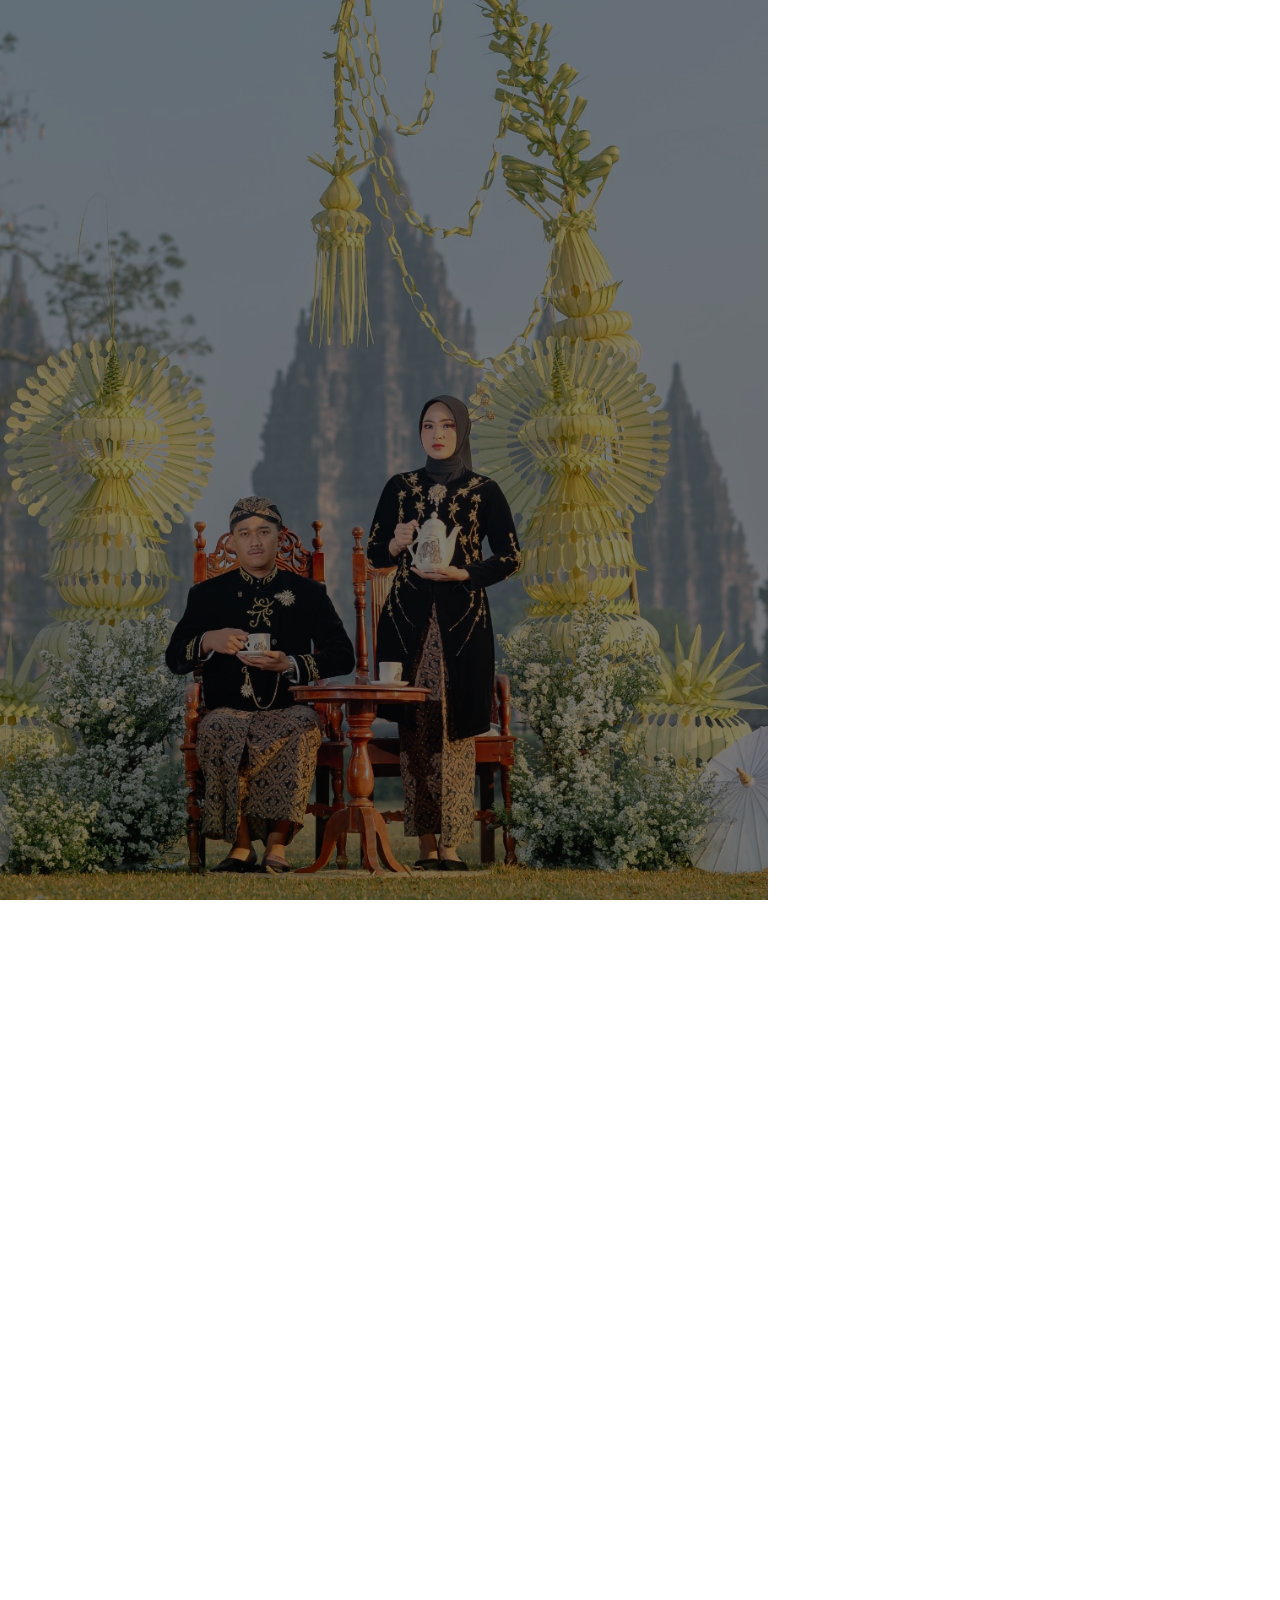
==== index2.html @ 6ba56537 "Fix responsive desktop and mobile layouts for wedding invitation, integrate RSVP and media assets" ====
<!DOCTYPE html>
<html lang="en-US" prefix="og: https://ogp.me/ns#">
<head>
	<meta charset="UTF-8">
	<script>
		if ('scrollRestoration' in history) {
			history.scrollRestoration = 'manual';
		}
		window.scrollTo(0, 0);
	</script>
		
        <style type="text/css">

            .wdp-comment-text img {

                max-width: 100% !important;

            }

        </style>

                <style type="text/css">
            .cui-comment-text img {
                max-width: 100% !important;
            }
        </style>
        <link rel="haitamu-discovery" href="../wp-json/weddingkit/v1/haitamu-discovery?invitation_url=https://bemybeyonce.id/catalina/">

<!-- Search Engine Optimization by Rank Math - https://rankmath.com/ -->
<title>The Wedding of Rina & Fahmi</title>
<meta name="description" content="Rina 🤍 Fahmi">
<meta name="robots" content="follow, noindex, noarchive, noimageindex, nosnippet">
<meta property="og:locale" content="en_US">
<meta property="og:type" content="article">
<meta property="og:title" content="The Wedding of Rina & Fahmi">
<meta property="og:description" content="Rina 🤍 Fahmi">
<meta property="og:url" content="https://bemybeyonce.id/catalina/">
<meta property="og:site_name" content="bemybeyonce.id">
<meta property="og:updated_time" content="2026-09-14T16:25:23+07:00">
<meta property="og:image" content="https://i.pinimg.com/736x/2d/12/92/2d12926da699628d40061c1a5843fd0a.jpg">
<meta property="og:image:secure_url" content="https://i.pinimg.com/736x/2d/12/92/2d12926da699628d40061c1a5843fd0a.jpg">
<meta property="og:image:width" content="540">
<meta property="og:image:height" content="540">
<meta property="og:image:alt" content="Rina & Fahmi">
<meta property="og:image:type" content="image/jpeg">
<meta property="article:published_time" content="2026-09-22T20:00:00+07:00">
<meta property="article:modified_time" content="2026-09-22T20:00:00+07:00">
<meta name="twitter:card" content="summary_large_image">
<meta name="twitter:title" content="The Wedding of Rina & Fahmi">
<meta name="twitter:description" content="Rina 🤍 Fahmi">
<meta name="twitter:image" content="https://i.pinimg.com/736x/2d/12/92/2d12926da699628d40061c1a5843fd0a.jpg">
<meta name="twitter:label1" content="Time to read">
<meta name="twitter:data1" content="1 minute">
<script type="application/ld+json" class="rank-math-schema">{"@context":"https://schema.org","@graph":[{"@type":["Person","Organization"],"@id":"https://bemybeyonce.id/#person","name":"bemybeyonce.id"},{"@type":"WebSite","@id":"https://bemybeyonce.id/#website","url":"https://bemybeyonce.id","name":"bemybeyonce.id","publisher":{"@id":"https://bemybeyonce.id/#person"},"inLanguage":"en-US"},{"@type":"ImageObject","@id":"https://i.pinimg.com/736x/2d/12/92/2d12926da699628d40061c1a5843fd0a.jpg","url":"https://i.pinimg.com/736x/2d/12/92/2d12926da699628d40061c1a5843fd0a.jpg","width":"540","height":"540","inLanguage":"en-US"},{"@type":"WebPage","@id":"https://bemybeyonce.id/catalina/#webpage","url":"https://bemybeyonce.id/catalina/","name":"Catalina - bemybeyonce.id","datePublished":"2025-07-26T22:41:51+07:00","dateModified":"2026-09-14T16:25:23+07:00","isPartOf":{"@id":"https://bemybeyonce.id/#website"},"primaryImageOfPage":{"@id":"https://i.pinimg.com/736x/2d/12/92/2d12926da699628d40061c1a5843fd0a.jpg"},"inLanguage":"en-US"},{"@type":"Person","@id":"https://bemybeyonce.id/author/c170f9e27cc311e7d05ce84a7ff5c642/","name":"Dhana","url":"https://bemybeyonce.id/author/c170f9e27cc311e7d05ce84a7ff5c642/","image":{"@type":"ImageObject","@id":"https://secure.gravatar.com/avatar/3b590d76d3aacceb6caf7cfa79d3ec6ee51e50b161aa05a2f6970d48c7272487?s=96&amp;d=mm&amp;r=g","url":"https://secure.gravatar.com/avatar/3b590d76d3aacceb6caf7cfa79d3ec6ee51e50b161aa05a2f6970d48c7272487?s=96&amp;d=mm&amp;r=g","caption":"Dhana","inLanguage":"en-US"},"sameAs":["https://bemybeyonce.id"]},{"@type":"Article","headline":"Catalina - bemybeyonce.id","datePublished":"2025-07-26T22:41:51+07:00","dateModified":"2026-09-14T16:25:23+07:00","author":{"@id":"https://bemybeyonce.id/author/c170f9e27cc311e7d05ce84a7ff5c642/","name":"Dhana"},"publisher":{"@id":"https://bemybeyonce.id/#person"},"description":"Discover the extraordinary Digital Invitation.","name":"Catalina - bemybeyonce.id","@id":"https://bemybeyonce.id/catalina/#richSnippet","isPartOf":{"@id":"https://bemybeyonce.id/catalina/#webpage"},"image":{"@id":"https://i.pinimg.com/736x/2d/12/92/2d12926da699628d40061c1a5843fd0a.jpg"},"inLanguage":"en-US","mainEntityOfPage":{"@id":"https://bemybeyonce.id/catalina/#webpage"}}]}</script>
<!-- /Rank Math WordPress SEO plugin -->

<link rel='dns-prefetch' href='//unpkg.com'>
<link rel='dns-prefetch' href='//cdnjs.cloudflare.com'>
<link rel="alternate" type="application/rss+xml" title="bemybeyonce.id &raquo; Feed" href="../feed/index.htm">
<link rel="alternate" type="application/rss+xml" title="bemybeyonce.id &raquo; Comments Feed" href="../comments/feed/index.htm">
<link rel="alternate" title="oEmbed (JSON)" type="application/json+oembed" href="../wp-json/oembed/1.0/embed?url=https%3A%2F%2Fbemybeyonce.id%2Fcatalina%2F">
<link rel="alternate" title="oEmbed (XML)" type="text/xml+oembed" href="../wp-json/oembed/1.0/embed-1?url=https%3A%2F%2Fbemybeyonce.id%2Fcatalina%2F&#038;format=xml">
<style id="wp-img-auto-sizes-contain-inline-css">
img:is([sizes=auto i],[sizes^="auto," i]){contain-intrinsic-size:3000px 1500px}
/*# sourceURL=wp-img-auto-sizes-contain-inline-css */
</style>
<link rel='stylesheet' id='bdt-uikit-css' href='../wp-content/plugins/weddingkit-pro/public/css/modules/bdt-uikit.css?ver=3.15.1' media='all'>
<link rel='stylesheet' id='ep-helper-css' href='../wp-content/plugins/weddingkit-pro/public/css/modules/ep-helper.css?ver=2.0.7' media='all'>
<style id="wp-emoji-styles-inline-css">

	img.wp-smiley, img.emoji {
		display: inline !important;
		border: none !important;
		box-shadow: none !important;
		height: 1em !important;
		width: 1em !important;
		margin: 0 0.07em !important;
		vertical-align: -0.1em !important;
		background: none !important;
		padding: 0 !important;
	}
/*# sourceURL=wp-emoji-styles-inline-css */
</style>
<style id="global-styles-inline-css">
:root{--wp--preset--aspect-ratio--square: 1;--wp--preset--aspect-ratio--4-3: 4/3;--wp--preset--aspect-ratio--3-4: 3/4;--wp--preset--aspect-ratio--3-2: 3/2;--wp--preset--aspect-ratio--2-3: 2/3;--wp--preset--aspect-ratio--16-9: 16/9;--wp--preset--aspect-ratio--9-16: 9/16;--wp--preset--color--black: #000000;--wp--preset--color--cyan-bluish-gray: #abb8c3;--wp--preset--color--white: #ffffff;--wp--preset--color--pale-pink: #f78da7;--wp--preset--color--vivid-red: #cf2e2e;--wp--preset--color--luminous-vivid-orange: #ff6900;--wp--preset--color--luminous-vivid-amber: #fcb900;--wp--preset--color--light-green-cyan: #7bdcb5;--wp--preset--color--vivid-green-cyan: #00d084;--wp--preset--color--pale-cyan-blue: #8ed1fc;--wp--preset--color--vivid-cyan-blue: #0693e3;--wp--preset--color--vivid-purple: #9b51e0;--wp--preset--gradient--vivid-cyan-blue-to-vivid-purple: linear-gradient(135deg,rgb(6,147,227) 0%,rgb(155,81,224) 100%);--wp--preset--gradient--light-green-cyan-to-vivid-green-cyan: linear-gradient(135deg,rgb(122,220,180) 0%,rgb(0,208,130) 100%);--wp--preset--gradient--luminous-vivid-amber-to-luminous-vivid-orange: linear-gradient(135deg,rgb(252,185,0) 0%,rgb(255,105,0) 100%);--wp--preset--gradient--luminous-vivid-orange-to-vivid-red: linear-gradient(135deg,rgb(255,105,0) 0%,rgb(207,46,46) 100%);--wp--preset--gradient--very-light-gray-to-cyan-bluish-gray: linear-gradient(135deg,rgb(238,238,238) 0%,rgb(169,184,195) 100%);--wp--preset--gradient--cool-to-warm-spectrum: linear-gradient(135deg,rgb(74,234,220) 0%,rgb(151,120,209) 20%,rgb(207,42,186) 40%,rgb(238,44,130) 60%,rgb(251,105,98) 80%,rgb(254,248,76) 100%);--wp--preset--gradient--blush-light-purple: linear-gradient(135deg,rgb(255,206,236) 0%,rgb(152,150,240) 100%);--wp--preset--gradient--blush-bordeaux: linear-gradient(135deg,rgb(254,205,165) 0%,rgb(254,45,45) 50%,rgb(107,0,62) 100%);--wp--preset--gradient--luminous-dusk: linear-gradient(135deg,rgb(255,203,112) 0%,rgb(199,81,192) 50%,rgb(65,88,208) 100%);--wp--preset--gradient--pale-ocean: linear-gradient(135deg,rgb(255,245,203) 0%,rgb(182,227,212) 50%,rgb(51,167,181) 100%);--wp--preset--gradient--electric-grass: linear-gradient(135deg,rgb(202,248,128) 0%,rgb(113,206,126) 100%);--wp--preset--gradient--midnight: linear-gradient(135deg,rgb(2,3,129) 0%,rgb(40,116,252) 100%);--wp--preset--font-size--small: 13px;--wp--preset--font-size--medium: 20px;--wp--preset--font-size--large: 36px;--wp--preset--font-size--x-large: 42px;--wp--preset--spacing--20: 0.44rem;--wp--preset--spacing--30: 0.67rem;--wp--preset--spacing--40: 1rem;--wp--preset--spacing--50: 1.5rem;--wp--preset--spacing--60: 2.25rem;--wp--preset--spacing--70: 3.38rem;--wp--preset--spacing--80: 5.06rem;--wp--preset--shadow--natural: 6px 6px 9px rgba(0, 0, 0, 0.2);--wp--preset--shadow--deep: 12px 12px 50px rgba(0, 0, 0, 0.4);--wp--preset--shadow--sharp: 6px 6px 0px rgba(0, 0, 0, 0.2);--wp--preset--shadow--outlined: 6px 6px 0px -3px rgb(255, 255, 255), 6px 6px rgb(0, 0, 0);--wp--preset--shadow--crisp: 6px 6px 0px rgb(0, 0, 0);}:root { --wp--style--global--content-size: 800px;--wp--style--global--wide-size: 1200px; }:where(body) { margin: 0; }.wp-site-blocks > .alignleft { float: left; margin-right: 2em; }.wp-site-blocks > .alignright { float: right; margin-left: 2em; }.wp-site-blocks > .aligncenter { justify-content: center; margin-left: auto; margin-right: auto; }:where(.wp-site-blocks) > * { margin-block-start: 24px; margin-block-end: 0; }:where(.wp-site-blocks) > :first-child { margin-block-start: 0; }:where(.wp-site-blocks) > :last-child { margin-block-end: 0; }:root { --wp--style--block-gap: 24px; }:root :where(.is-layout-flow) > :first-child{margin-block-start: 0;}:root :where(.is-layout-flow) > :last-child{margin-block-end: 0;}:root :where(.is-layout-flow) > *{margin-block-start: 24px;margin-block-end: 0;}:root :where(.is-layout-constrained) > :first-child{margin-block-start: 0;}:root :where(.is-layout-constrained) > :last-child{margin-block-end: 0;}:root :where(.is-layout-constrained) > *{margin-block-start: 24px;margin-block-end: 0;}:root :where(.is-layout-flex){gap: 24px;}:root :where(.is-layout-grid){gap: 24px;}.is-layout-flow > .alignleft{float: left;margin-inline-start: 0;margin-inline-end: 2em;}.is-layout-flow > .alignright{float: right;margin-inline-start: 2em;margin-inline-end: 0;}.is-layout-flow > .aligncenter{margin-left: auto !important;margin-right: auto !important;}.is-layout-constrained > .alignleft{float: left;margin-inline-start: 0;margin-inline-end: 2em;}.is-layout-constrained > .alignright{float: right;margin-inline-start: 2em;margin-inline-end: 0;}.is-layout-constrained > .aligncenter{margin-left: auto !important;margin-right: auto !important;}.is-layout-constrained > :where(:not(.alignleft):not(.alignright):not(.alignfull)){max-width: var(--wp--style--global--content-size);margin-left: auto !important;margin-right: auto !important;}.is-layout-constrained > .alignwide{max-width: var(--wp--style--global--wide-size);}body .is-layout-flex{display: flex;}.is-layout-flex{flex-wrap: wrap;align-items: center;}.is-layout-flex > :is(*, div){margin: 0;}body .is-layout-grid{display: grid;}.is-layout-grid > :is(*, div){margin: 0;}body{padding-top: 0px;padding-right: 0px;padding-bottom: 0px;padding-left: 0px;}:root :where(.wp-element-button, .wp-block-button__link){background-color: #32373c;border-width: 0;color: #fff;font-family: inherit;font-size: inherit;font-style: inherit;font-weight: inherit;letter-spacing: inherit;line-height: inherit;padding-top: calc(0.667em + 2px);padding-right: calc(1.333em + 2px);padding-bottom: calc(0.667em + 2px);padding-left: calc(1.333em + 2px);text-decoration: none;text-transform: inherit;}.has-black-color{color: var(--wp--preset--color--black) !important;}.has-cyan-bluish-gray-color{color: var(--wp--preset--color--cyan-bluish-gray) !important;}.has-white-color{color: var(--wp--preset--color--white) !important;}.has-pale-pink-color{color: var(--wp--preset--color--pale-pink) !important;}.has-vivid-red-color{color: var(--wp--preset--color--vivid-red) !important;}.has-luminous-vivid-orange-color{color: var(--wp--preset--color--luminous-vivid-orange) !important;}.has-luminous-vivid-amber-color{color: var(--wp--preset--color--luminous-vivid-amber) !important;}.has-light-green-cyan-color{color: var(--wp--preset--color--light-green-cyan) !important;}.has-vivid-green-cyan-color{color: var(--wp--preset--color--vivid-green-cyan) !important;}.has-pale-cyan-blue-color{color: var(--wp--preset--color--pale-cyan-blue) !important;}.has-vivid-cyan-blue-color{color: var(--wp--preset--color--vivid-cyan-blue) !important;}.has-vivid-purple-color{color: var(--wp--preset--color--vivid-purple) !important;}.has-black-background-color{background-color: var(--wp--preset--color--black) !important;}.has-cyan-bluish-gray-background-color{background-color: var(--wp--preset--color--cyan-bluish-gray) !important;}.has-white-background-color{background-color: var(--wp--preset--color--white) !important;}.has-pale-pink-background-color{background-color: var(--wp--preset--color--pale-pink) !important;}.has-vivid-red-background-color{background-color: var(--wp--preset--color--vivid-red) !important;}.has-luminous-vivid-orange-background-color{background-color: var(--wp--preset--color--luminous-vivid-orange) !important;}.has-luminous-vivid-amber-background-color{background-color: var(--wp--preset--color--luminous-vivid-amber) !important;}.has-light-green-cyan-background-color{background-color: var(--wp--preset--color--light-green-cyan) !important;}.has-vivid-green-cyan-background-color{background-color: var(--wp--preset--color--vivid-green-cyan) !important;}.has-pale-cyan-blue-background-color{background-color: var(--wp--preset--color--pale-cyan-blue) !important;}.has-vivid-cyan-blue-background-color{background-color: var(--wp--preset--color--vivid-cyan-blue) !important;}.has-vivid-purple-background-color{background-color: var(--wp--preset--color--vivid-purple) !important;}.has-black-border-color{border-color: var(--wp--preset--color--black) !important;}.has-cyan-bluish-gray-border-color{border-color: var(--wp--preset--color--cyan-bluish-gray) !important;}.has-white-border-color{border-color: var(--wp--preset--color--white) !important;}.has-pale-pink-border-color{border-color: var(--wp--preset--color--pale-pink) !important;}.has-vivid-red-border-color{border-color: var(--wp--preset--color--vivid-red) !important;}.has-luminous-vivid-orange-border-color{border-color: var(--wp--preset--color--luminous-vivid-orange) !important;}.has-luminous-vivid-amber-border-color{border-color: var(--wp--preset--color--luminous-vivid-amber) !important;}.has-light-green-cyan-border-color{border-color: var(--wp--preset--color--light-green-cyan) !important;}.has-vivid-green-cyan-border-color{border-color: var(--wp--preset--color--vivid-green-cyan) !important;}.has-pale-cyan-blue-border-color{border-color: var(--wp--preset--color--pale-cyan-blue) !important;}.has-vivid-cyan-blue-border-color{border-color: var(--wp--preset--color--vivid-cyan-blue) !important;}.has-vivid-purple-border-color{border-color: var(--wp--preset--color--vivid-purple) !important;}.has-vivid-cyan-blue-to-vivid-purple-gradient-background{background: var(--wp--preset--gradient--vivid-cyan-blue-to-vivid-purple) !important;}.has-light-green-cyan-to-vivid-green-cyan-gradient-background{background: var(--wp--preset--gradient--light-green-cyan-to-vivid-green-cyan) !important;}.has-luminous-vivid-amber-to-luminous-vivid-orange-gradient-background{background: var(--wp--preset--gradient--luminous-vivid-amber-to-luminous-vivid-orange) !important;}.has-luminous-vivid-orange-to-vivid-red-gradient-background{background: var(--wp--preset--gradient--luminous-vivid-orange-to-vivid-red) !important;}.has-very-light-gray-to-cyan-bluish-gray-gradient-background{background: var(--wp--preset--gradient--very-light-gray-to-cyan-bluish-gray) !important;}.has-cool-to-warm-spectrum-gradient-background{background: var(--wp--preset--gradient--cool-to-warm-spectrum) !important;}.has-blush-light-purple-gradient-background{background: var(--wp--preset--gradient--blush-light-purple) !important;}.has-blush-bordeaux-gradient-background{background: var(--wp--preset--gradient--blush-bordeaux) !important;}.has-luminous-dusk-gradient-background{background: var(--wp--preset--gradient--luminous-dusk) !important;}.has-pale-ocean-gradient-background{background: var(--wp--preset--gradient--pale-ocean) !important;}.has-electric-grass-gradient-background{background: var(--wp--preset--gradient--electric-grass) !important;}.has-midnight-gradient-background{background: var(--wp--preset--gradient--midnight) !important;}.has-small-font-size{font-size: var(--wp--preset--font-size--small) !important;}.has-medium-font-size{font-size: var(--wp--preset--font-size--medium) !important;}.has-large-font-size{font-size: var(--wp--preset--font-size--large) !important;}.has-x-large-font-size{font-size: var(--wp--preset--font-size--x-large) !important;}
:root :where(.wp-block-icon svg){width: 24px;}
:root :where(.wp-block-pullquote){font-size: 1.5em;line-height: 1.6;}
/*# sourceURL=global-styles-inline-css */
</style>
<link rel='stylesheet' id='table-addons-for-elementor-css' href='../wp-content/plugins/table-addons-for-elementor/public/css/table-addons-for-elementor-public.css?ver=2.1.6' media='all'>
<link rel='stylesheet' id='exad-main-style-css' href='../wp-content/plugins/weddingpress/assets/css/exad-styles.min.css?ver=7.0.5' media='all'>
<link rel='stylesheet' id='wdp_style-css' href='../wp-content/plugins/weddingpress/addons/comment-kit/css/wdp_style.css?ver=2.7.7' media='screen'>
<style id="wdp_style-inline-css">

            .wdp-wrapper ul.wdp-container-comments li.wdp-item-comment .wdp-comment-avatar img {
                object-fit: cover;
                display: block;
                border-radius: 0;
            }
        


        .wdp-wrapper {

          font-size: 14px

        }

    

    .wdp-wrapper ul.wdp-container-comments li.wdp-item-comment .wdp-comment-avatar img {

        max-width: 28px;

        max-height: 28px;

    }

    .wdp-wrapper ul.wdp-container-comments li.wdp-item-comment .wdp-comment-content {

        margin-left: 38px;

    }

    .wdp-wrapper ul.wdp-container-comments li.wdp-item-comment ul .wdp-comment-avatar img {

        max-width: 24px;

        max-height: 24px;

    }

    .wdp-wrapper ul.wdp-container-comments li.wdp-item-comment ul ul .wdp-comment-avatar img {

        max-width: 21px;

        max-height: 21px;

    }

    
/*# sourceURL=wdp_style-inline-css */
</style>
<link rel='stylesheet' id='cui_style-css' href='../wp-content/plugins/weddingpress/addons/comment-kit2/css/cui_style.css?ver=4.0.4' media='screen'>
<style id="cui_style-inline-css">

		.cui-wrapper {
		  font-size: 14px
		}
	
		.cui-wrapper {
		  background: #ffffff;
		}
		.cui-wrapper.cui-border {
		  border: 1px solid #000000;
		}

		.cui-wrapper .cui-wrap-comments a:link,
		.cui-wrapper .cui-wrap-comments a:visited {
		  color: #000000;
		}

		.cui-wrapper .cui-wrap-link a.cui-link {
		  color: #000000;
		}
		.cui-wrapper .cui-wrap-link a.cui-link.cui-icon-link-true .cuio-comment {
		  color: #000000;
		}
		.cui-wrapper .cui-wrap-link a.cui-link:hover {
		  color: #000000;
		}
		.cui-wrapper .cui-wrap-link a.cui-link:hover .cuio-comment {
		  color: #000000;
		}

		.cui-wrapper .cui-wrap-form {
		  border-top: 1px solid #000000;
		}
		.cui-wrapper .cui-wrap-form .cui-container-form textarea.cui-textarea {
		  border: 1px solid #000000;
		  background: #FFFFFF;
		  color: #000000;
		}
		.cui-wrapper .cui-wrap-form .cui-container-form input[type='text'] {
		  border: 1px solid #000000;
		  background: #FFFFFF;
		  color: #000000;
		}
		.cui-wrapper .cui-wrap-form .cui-container-form input.cui-input:focus,
		.cui-wrapper .cui-wrap-form .cui-container-form textarea.cui-textarea:focus {
		  border-color: #64B6EC;
		}
		.cui-wrapper .cui-wrap-form .cui-container-form input[type='submit'],
		.cui-wrapper .cui-wrap-form .cui-container-form input[type='button'].cui-form-btn {
		  color: #FFFFFF;
		  background: #000000;
		}
		.cui-wrapper .cui-wrap-form .cui-container-form input[type='submit']:hover,
		.cui-wrapper .cui-wrap-form .cui-container-form input[type='button'].cui-form-btn:hover {
		  background: #000000;
		}
		.cui-wrapper .cui-wrap-form .cui-container-form .cui-captcha .cui-captcha-text {
		  color: #000000;
		}

		.cui-wrapper .cui-media-btns a > span {
		  color: #000000;
		}
		.cui-wrapper .cui-media-btns a > span:hover {
		  color: #000000;
		}

		.cui-wrapper .cui-comment-status {
		  border-top: 1px solid #000000;
		}
		.cui-wrapper .cui-comment-status p.cui-ajax-success {
		  color: #319342;
		}
		.cui-wrapper .cui-comment-status p.cui-ajax-error {
		  color: #C85951;
		}
		.cui-wrapper .cui-comment-status.cui-loading > span {
		  color: #000000;
		}

		.cui-wrapper ul.cui-container-comments {
		  border-top: 1px solid #000000;
		}
		.cui-wrapper ul.cui-container-comments li.cui-item-comment {
		  border-bottom: 1px solid #000000;
		}
		.cui-wrapper ul.cui-container-comments li.cui-item-comment ul li.cui-item-comment {
		  border-top: 1px solid #000000;
		}
		.cui-wrapper ul.cui-container-comments li.cui-item-comment .cui-comment-content .cui-comment-info a.cui-commenter-name {
		  color: #000000 !important;
		}
		.cui-wrapper ul.cui-container-comments li.cui-item-comment .cui-comment-content .cui-comment-info a.cui-commenter-name:hover {
		  color: #000000 !important;
		}
		.cui-wrapper ul.cui-container-comments li.cui-item-comment .cui-comment-content .cui-comment-info .cui-comment-time {
		  color: #000000;
		}
		.cui-wrapper ul.cui-container-comments li.cui-item-comment .cui-comment-content .cui-comment-text p {
		  color: #000000;
		}
		.cui-wrapper ul.cui-container-comments li.cui-item-comment .cui-comment-content .cui-comment-actions a {
		  color: #000000;
		}
		.cui-wrapper ul.cui-container-comments li.cui-item-comment .cui-comment-content .cui-comment-actions a:hover {
		  color: #000000;
		}
		.cui-wrapper ul.cui-container-comments li.cui-item-comment .cui-comment-content .cui-comment-rating .cui-rating-link > span {
		  color: ;
		}
		.cui-wrapper ul.cui-container-comments li.cui-item-comment .cui-comment-content .cui-comment-rating .cui-rating-link > span:hover {
		  color: ;
		}
		.cui-wrapper ul.cui-container-comments li.cui-item-comment .cui-comment-content .cui-comment-rating .cui-rating-count {
		  color: #000000;
		}
		.cui-wrapper ul.cui-container-comments li.cui-item-comment .cui-comment-content .cui-comment-rating .cui-rating-count.cui-rating-positive {
		  color: ;
		}
		.cui-wrapper ul.cui-container-comments li.cui-item-comment .cui-comment-content .cui-comment-rating .cui-rating-count.cui-rating-negative {
		  color: ;
		}
		.cui-wrapper ul.cui-container-comments li.cui-item-comment .cui-comment-content .cui-comment-rating .cui-rating-count.cuio-loading {
		  color: ;
		}
		.cui-wrapper ul.cui-container-comments a.cui-load-more-comments:hover {
		  color: #000000;
		}

		.cui-wrapper .cui-counter-info {
		  color: #000000;
		}

		.cui-wrapper .cui-holder span {
		  color: #000000;
		}
		.cui-wrapper .cui-holder a,
		.cui-wrapper .cui-holder a:link,
		.cui-wrapper .cui-holder a:visited {
		  color: #000000;
		}
		.cui-wrapper .cui-holder a:hover,
		.cui-wrapper .cui-holder a:link:hover,
		.cui-wrapper .cui-holder a:visited:hover {
		  color: #000000;
		}
		.cui-wrapper .cui-holder a.jp-previous.jp-disabled, .cui-wrapper .cui-holder a.jp-previous.jp-disabled:hover, .cui-wrapper .cui-holder a.jp-next.jp-disabled, .cui-wrapper .cui-holder a.jp-next.jp-disabled:hover {
		  color: #000000;
		}
		.cui-post-author {
	color: white !important;
	background: #777 !important;
}
	.cui-wrapper ul.cui-container-comments li.cui-item-comment .cui-comment-avatar img {
		max-width: 28px;
		max-height: 28px;
	}
	.cui-wrapper ul.cui-container-comments li.cui-item-comment .cui-comment-content {
		margin-left: 38px;
	}
	.cui-wrapper ul.cui-container-comments li.cui-item-comment ul .cui-comment-avatar img {
		max-width: 24px;
		max-height: 24px;
	}
	.cui-wrapper ul.cui-container-comments li.cui-item-comment ul ul .cui-comment-avatar img {
		max-width: 21px;
		max-height: 21px;
	}
    .cui_comment_count_card.cui_card-tidak_hadir {
    background-color: #d90a11;
    }
    .cui_comment_count_card.cui_card-hadir {
    background-color: #3D9A62;
    }
    .cui_comment_count_card.cui_card-masih_ragu {
    background-color: #d7a916;
    }
	
/*# sourceURL=cui_style-inline-css */
</style>
<link rel='stylesheet' id='wdp-icon-css' href='../wp-content/plugins/weddingpress/assets/css/new-icon.min.css?ver=4.0.4' media='all'>
<link rel='stylesheet' id='hello-elementor-css' href='../wp-content/themes/hello-elementor/assets/css/reset.css?ver=3.5.1' media='all'>
<link rel='stylesheet' id='hello-elementor-theme-style-css' href='../wp-content/themes/hello-elementor/assets/css/theme.css?ver=3.5.1' media='all'>
<link rel='stylesheet' id='hello-elementor-header-footer-css' href='../wp-content/themes/hello-elementor/assets/css/header-footer.css?ver=3.5.1' media='all'>
<link rel='stylesheet' id='elementor-frontend-css' href='../wp-content/plugins/elementor/assets/css/frontend.min.css?ver=4.2.1' media='all'>
<link rel='stylesheet' id='elementor-post-3611-css' href='../wp-content/uploads/elementor/css/post-3611.css?ver=1790039857' media='all'>
<link rel='stylesheet' id='wdp-sticky-css' href='../wp-content/plugins/weddingpress/assets/css/wdp-sticky.css?ver=3.3' media='all'>
<link rel='stylesheet' id='weddingkit-pro-css' href='../wp-content/plugins/weddingkit-pro/public/css/widgets.css?ver=2.0.7' media='all'>
<link rel='stylesheet' id='weddingpress-wdp-css' href='../wp-content/plugins/weddingpress/assets/css/wdp.css?ver=1785825342' media='all'>
<link rel='stylesheet' id='kirim-kit-css' href='../wp-content/plugins/weddingpress/assets/css/guest-book.css?ver=4.0.4' media='all'>
<link rel='stylesheet' id='wdp-license-placeholder-css' href='../wp-content/plugins/weddingpress/assets/css/wdp-license-placeholder.css?ver=4.0.4' media='all'>
<link rel='stylesheet' id='e-sticky-css' href='../wp-content/plugins/elementor-pro/assets/css/modules/sticky.min.css?ver=4.2.2' media='all'>
<link rel='stylesheet' id='widget-spacer-css' href='../wp-content/plugins/elementor/assets/css/widget-spacer.min.css?ver=4.2.1' media='all'>
<link rel='stylesheet' id='widget-heading-css' href='../wp-content/plugins/elementor/assets/css/widget-heading.min.css?ver=4.2.1' media='all'>
<link rel='stylesheet' id='e-animation-shrink-css' href='../wp-content/plugins/elementor/assets/lib/animations/styles/e-animation-shrink.min.css?ver=4.2.1' media='all'>
<link rel='stylesheet' id='widget-image-css' href='../wp-content/plugins/elementor/assets/css/widget-image.min.css?ver=4.2.1' media='all'>
<link rel='stylesheet' id='swiper-css' href='../wp-content/plugins/elementor/assets/lib/swiper/v8/css/swiper.min.css?ver=8.4.5' media='all'>
<link rel='stylesheet' id='e-swiper-css' href='../wp-content/plugins/elementor/assets/css/conditionals/e-swiper.min.css?ver=4.2.1' media='all'>
<link rel='stylesheet' id='widget-image-carousel-css' href='../wp-content/plugins/elementor/assets/css/widget-image-carousel.min.css?ver=4.2.1' media='all'>
<link rel='stylesheet' id='widget-countdown-css' href='../wp-content/plugins/elementor-pro/assets/css/widget-countdown.min.css?ver=4.2.2' media='all'>
<link rel='stylesheet' id='widget-form-css' href='../wp-content/plugins/elementor-pro/assets/css/widget-form.min.css?ver=4.2.2' media='all'>
<link rel='stylesheet' id='widget-video-css' href='../wp-content/plugins/elementor/assets/css/widget-video.min.css?ver=4.2.1' media='all'>
<link rel='stylesheet' id='widget-gallery-css' href='../wp-content/plugins/elementor-pro/assets/css/widget-gallery.min.css?ver=4.2.2' media='all'>
<link rel='stylesheet' id='elementor-gallery-css' href='../wp-content/plugins/elementor/assets/lib/e-gallery/css/e-gallery.min.css?ver=1.2.0' media='all'>
<link rel='stylesheet' id='e-transitions-css' href='../wp-content/plugins/elementor-pro/assets/css/conditionals/transitions.min.css?ver=4.2.2' media='all'>
<link rel='stylesheet' id='wdp-copy-widget-css' href='../wp-content/plugins/weddingpress/assets/css/wdp-copy-widget.css?ver=4.0.4' media='all'>
<link rel='stylesheet' id='e-animation-fadeInUp-css' href='../wp-content/plugins/elementor/assets/lib/animations/styles/fadeInUp.min.css?ver=4.2.1' media='all'>
<link rel='stylesheet' id='widget-icon-list-css' href='../wp-content/plugins/elementor/assets/css/widget-icon-list.min.css?ver=4.2.1' media='all'>
<link rel='stylesheet' id='wdp-audio-css' href='../wp-content/plugins/weddingpress/assets/css/wdp-audio.css?ver=4.0.4' media='all'>
<link rel='stylesheet' id='elementor-post-4161-css' href='wp-content/uploads/elementor/css/post-4161.css?ver=1790041162' media='all'>
<link rel='stylesheet' href='../wp-content/uploads/elementor/css/post-4161.css?ver=1790041162' media='all'>

<!-- Google Fonts from CDN (Identical to bemybeyonce.id/catalina) -->
<link rel="preconnect" href="https://fonts.googleapis.com">
<link rel="preconnect" href="https://fonts.gstatic.com" crossorigin>
<link rel="stylesheet" href="https://fonts.googleapis.com/css2?family=Ibarra+Real+Nova:ital,wght@0,400;0,500;0,600;0,700;1,400;1,500;1,600;1,700&family=Open+Sans:ital,wght@0,300;0,400;0,500;0,600;0,700;0,800;1,300;1,400;1,600&family=Poltawski+Nowy:ital,wght@0,400;0,500;0,600;0,700;1,400;1,500;1,600;1,700&family=Public+Sans:ital,wght@0,100;0,300;0,400;0,500;0,600;0,700;1,300;1,400&family=Roboto+Slab:wght@100..900&family=Roboto:ital,wght@0,100;0,300;0,400;0,500;0,700;0,900;1,100;1,300;1,400;1,500;1,700&display=swap">

<!-- Local Font CSS with offline downloaded woff2 files -->
<link rel='stylesheet' id='elementor-gf-local-roboto-css' href='wp-content/uploads/elementor/google-fonts/css/roboto.css?ver=1753522411' media='all'>
<link rel='stylesheet' id='elementor-gf-local-robotoslab-css' href='wp-content/uploads/elementor/google-fonts/css/robotoslab.css?ver=1753523972' media='all'>
<link rel='stylesheet' id='elementor-gf-local-opensans-css' href='wp-content/uploads/elementor/google-fonts/css/opensans.css?ver=1753525111' media='all'>
<link rel='stylesheet' id='elementor-gf-local-ibarrarealnova-css' href='wp-content/uploads/elementor/google-fonts/css/ibarrarealnova.css?ver=1753544227' media='all'>
<link rel='stylesheet' id='elementor-gf-local-poltawskinowy-css' href='wp-content/uploads/elementor/google-fonts/css/poltawskinowy.css?ver=1753544254' media='all'>
<link rel='stylesheet' id='elementor-gf-local-publicsans-css' href='wp-content/uploads/elementor/google-fonts/css/publicsans.css?ver=1753527538' media='all'>

<!-- Live fallback font CSS from bemybeyonce.id -->
<link rel='stylesheet' href='https://bemybeyonce.id/wp-content/uploads/elementor/google-fonts/css/roboto.css?ver=1753522411' media='all'>
<link rel='stylesheet' href='https://bemybeyonce.id/wp-content/uploads/elementor/google-fonts/css/robotoslab.css?ver=1753523972' media='all'>
<link rel='stylesheet' href='https://bemybeyonce.id/wp-content/uploads/elementor/google-fonts/css/opensans.css?ver=1753525111' media='all'>
<link rel='stylesheet' href='https://bemybeyonce.id/wp-content/uploads/elementor/google-fonts/css/ibarrarealnova.css?ver=1753544227' media='all'>
<link rel='stylesheet' href='https://bemybeyonce.id/wp-content/uploads/elementor/google-fonts/css/poltawskinowy.css?ver=1753544254' media='all'>
<link rel='stylesheet' href='https://bemybeyonce.id/wp-content/uploads/elementor/google-fonts/css/publicsans.css?ver=1753527538' media='all'>
<script id="jquery-core-js" src="../wp-includes/js/jquery/jquery.min.js?ver=3.7.1"></script>
<script id="jquery-migrate-js" src="../wp-includes/js/jquery/jquery-migrate.min.js?ver=3.4.1"></script>
<link rel="https://api.w.org/" href="../wp-json/index.htm"><link rel="alternate" title="JSON" type="application/json" href="../wp-json/wp/v2/pages/4161"><link rel="EditURI" type="application/rsd+xml" title="RSD" href="../xmlrpc.php?rsd">
<meta name="generator" content="WordPress 7.0.5">
<link rel='shortlink' href='https://bemybeyonce.id/?p=4161'>
<meta name="generator" content="Elementor 4.2.1; features: e_font_icon_svg, additional_custom_breakpoints; settings: css_print_method-external, google_font-enabled, font_display-swap">
			<style>
				.e-con.e-parent:nth-of-type(n+4):not(.e-lazyloaded):not(.e-no-lazyload),
				.e-con.e-parent:nth-of-type(n+4):not(.e-lazyloaded):not(.e-no-lazyload) * {
					background-image: none !important;
				}
				@media screen and (max-height: 1024px) {
					.e-con.e-parent:nth-of-type(n+3):not(.e-lazyloaded):not(.e-no-lazyload),
					.e-con.e-parent:nth-of-type(n+3):not(.e-lazyloaded):not(.e-no-lazyload) * {
						background-image: none !important;
					}
				}
				@media screen and (max-height: 640px) {
					.e-con.e-parent:nth-of-type(n+2):not(.e-lazyloaded):not(.e-no-lazyload),
					.e-con.e-parent:nth-of-type(n+2):not(.e-lazyloaded):not(.e-no-lazyload) * {
						background-image: none !important;
					}
				}

				/* Desktop Cover Photo */
				.elementor-4161 .elementor-element.elementor-element-4d169d7f:not(.elementor-motion-effects-element-type-background),
				.elementor-4161 .elementor-element.elementor-element-4d169d7f > .elementor-motion-effects-container > .elementor-motion-effects-layer,
				.elementor-element-4d169d7f {
					background-image: url('WhatsApp%20Image%202026-09-22%20at%2011.40.51%20(16).jpeg') !important;
					background-position: center center !important;
					background-size: cover !important;
				}

				/* Prevent Elementor sticky spacer from breaking layout */
				.elementor-sticky__spacer,
				.sticky-spacer {
					display: none !important;
					width: 0 !important;
					height: 0 !important;
					min-width: 0 !important;
					max-width: 0 !important;
					margin: 0 !important;
					padding: 0 !important;
					flex: 0 0 0% !important;
					position: absolute !important;
					pointer-events: none !important;
				}

				/* Ensure right column has dark background so white text is always visible */
				.elementor-4161 .elementor-element.elementor-element-16e3b548,
				.elementor-4161 .elementor-element.elementor-element-59fd3a83 {
					background-color: #1a1a1a !important;
				}

				/* Desktop View (>= 1025px): 60% Left Sticky Photo + 40% Right Invitation */
				@media (min-width: 1025px) {
					.elementor-4161 .elementor-element.elementor-element-4d169d7f,
					.elementor-element-4d169d7f {
						display: flex !important;
						position: sticky !important;
						top: 0 !important;
						width: 60% !important;
						min-width: 60% !important;
						max-width: 60% !important;
						height: 100vh !important;
						height: 100dvh !important;
						align-self: flex-start !important;
					}

					.elementor-4161 .elementor-element.elementor-element-4983e891,
					.elementor-element-4983e891 {
						display: flex !important;
						flex-direction: row !important;
						width: 100% !important;
						max-width: 100% !important;
					}

					.elementor-4161 .elementor-element.elementor-element-16e3b548,
					.elementor-element-16e3b548 {
						display: flex !important;
						width: 40% !important;
						min-width: 40% !important;
						max-width: 40% !important;
						background-color: #1a1a1a !important;
					}

					.elementor-4161 .elementor-element.elementor-element-16e3b548 .elementor-background-video-container,
					.elementor-4161 .elementor-element.elementor-element-59fd3a83 .elementor-background-video-container,
					.elementor-background-video-container {
						position: fixed !important;
						top: 0 !important;
						left: 60vw !important;
						width: 40vw !important;
						max-width: 40vw !important;
						min-width: 40vw !important;
						height: 100vh !important;
						height: 100dvh !important;
						overflow: hidden !important;
						pointer-events: none !important;
						z-index: 0 !important;
						background-color: #1a1a1a !important;
					}
				}

				/* Mobile & Tablet View (<= 1024px): 100% Full Screen Invitation */
				@media (max-width: 1024px) {
					.elementor-4161 .elementor-element.elementor-element-4d169d7f,
					.elementor-element-4d169d7f,
					.elementor-hidden-mobile {
						display: none !important;
						width: 0 !important;
						height: 0 !important;
						min-width: 0 !important;
						max-width: 0 !important;
						min-height: 0 !important;
						max-height: 0 !important;
						margin: 0 !important;
						padding: 0 !important;
						visibility: hidden !important;
					}

					.elementor-4161 .elementor-element.elementor-element-4983e891,
					.elementor-element-4983e891 {
						display: block !important;
						width: 100% !important;
						max-width: 100% !important;
						margin: 0 !important;
						padding: 0 !important;
					}

					.elementor-4161 .elementor-element.elementor-element-16e3b548,
					.elementor-element-16e3b548 {
						display: flex !important;
						width: 100% !important;
						min-width: 100% !important;
						max-width: 100% !important;
						margin: 0 !important;
						padding: 0 !important;
						background-color: #1a1a1a !important;
					}

					.elementor-4161 .elementor-element.elementor-element-59fd3a83,
					.elementor-element-59fd3a83 {
						width: 100% !important;
						min-width: 100% !important;
						max-width: 100% !important;
						background-color: #1a1a1a !important;
					}

					.elementor-4161 .elementor-element.elementor-element-16e3b548 .elementor-background-video-container,
					.elementor-4161 .elementor-element.elementor-element-59fd3a83 .elementor-background-video-container,
					.elementor-background-video-container {
						position: fixed !important;
						top: 0 !important;
						left: 0 !important;
						width: 100% !important;
						min-width: 100vw !important;
						max-width: 100vw !important;
						height: 100vh !important;
						height: 100dvh !important;
						overflow: hidden !important;
						pointer-events: none !important;
						z-index: 0 !important;
						background-color: #1a1a1a !important;
					}
				}

				.elementor-background-video-hosted,
				.elementor-html5-video,
				.elementor-background-video-container video {
					position: absolute !important;
					top: 0 !important;
					left: 0 !important;
					inset: 0 !important;
					width: 100% !important;
					height: 100% !important;
					min-width: 100% !important;
					min-height: 100% !important;
					object-fit: cover !important;
					object-position: center center !important;
					transform: none !important;
					max-width: none !important;
					max-height: none !important;
				}
			</style>
			<meta name="format-detection" content="telephone=no"><link rel="icon" href="kirimdigi.ico" sizes="32x32">
<link rel="icon" href="kirimdigi.ico" sizes="192x192">
<link rel="apple-touch-icon" href="kirimdigi.ico">
<meta name="msapplication-TileImage" content="kirimdigi.ico">
	<meta name="viewport" content="width=device-width, initial-scale=1.0, viewport-fit=cover"></head>
<body class="wp-singular page-template page-template-elementor_canvas page page-id-4161 wp-embed-responsive wp-theme-hello-elementor hello-elementor-default elementor-default elementor-template-canvas elementor-kit-3611 elementor-page elementor-page-4161">
			<div data-elementor-type="wp-page" data-elementor-id="4161" class="elementor elementor-4161" data-elementor-post-type="page">
				<div class="elementor-element elementor-element-4983e891 e-con-full e-flex e-con e-parent" data-id="4983e891" data-element_type="container" data-e-type="container">
		<div class="elementor-element elementor-element-4d169d7f e-con-full elementor-hidden-mobile e-flex e-con e-child" data-id="4d169d7f" data-element_type="container" data-e-type="container" data-settings="{&quot;background_background&quot;:&quot;classic&quot;,&quot;sticky&quot;:&quot;top&quot;,&quot;sticky_on&quot;:[&quot;desktop&quot;,&quot;tablet&quot;],&quot;sticky_offset&quot;:0,&quot;sticky_effects_offset&quot;:0,&quot;sticky_anchor_link_offset&quot;:0}">
				</div>
		<div class="elementor-element elementor-element-16e3b548 e-con-full fixedbg e-flex e-con e-child" data-id="16e3b548" data-element_type="container" data-e-type="container" id="cover" data-settings="{&quot;background_background&quot;:&quot;classic&quot;}">
		<div class="elementor-element elementor-element-59fd3a83 e-con-full e-flex e-con e-child" data-id="59fd3a83" data-element_type="container" data-e-type="container" data-settings="{&quot;background_background&quot;:&quot;video&quot;,&quot;background_video_link&quot;:&quot;backgroundpalingbelakang.mp4&quot;,&quot;background_play_on_mobile&quot;:&quot;yes&quot;,&quot;background_privacy_mode&quot;:&quot;yes&quot;}">
		<div class="elementor-background-video-container">
							<video class="elementor-background-video-hosted elementor-html5-video" autoplay loop muted playsinline src="backgroundpalingbelakang.mp4" style="width: 100%; height: 100%; object-fit: cover; position: absolute; top: 0; left: 0;"></video>
						</div>		<div class="elementor-element elementor-element-32620532 elementor-widget elementor-widget-spacer" data-id="32620532" data-element_type="widget" data-e-type="widget" data-widget_type="spacer.default">
							<div class="elementor-spacer">
			<div class="elementor-spacer-inner"></div>
		</div>
						</div>
				<div class="elementor-element elementor-element-6a1a1b64 elementor-widget elementor-widget-spacer" data-id="6a1a1b64" data-element_type="widget" data-e-type="widget" data-widget_type="spacer.default">
							<div class="elementor-spacer">
			<div class="elementor-spacer-inner"></div>
		</div>
						</div>
				<div class="elementor-element elementor-element-1bb52093 elementor-widget elementor-widget-heading" data-id="1bb52093" data-element_type="widget" data-e-type="widget" data-widget_type="heading.default">
					<h2 class="elementor-heading-title elementor-size-default">We invite you to our wedding</h2>				</div>
				<div class="elementor-element elementor-element-a469e81 elementor-widget elementor-widget-text-editor" data-id="a469e81" data-element_type="widget" data-e-type="widget" data-widget_type="text-editor.default">
									<p>Rina <em><small>&amp;<br></small></em>Fahmi</p>								</div>
				<div class="elementor-element elementor-element-31799760 elementor-widget elementor-widget-heading" data-id="31799760" data-element_type="widget" data-e-type="widget" data-widget_type="heading.default">
					<h2 class="elementor-heading-title elementor-size-default">OCTOBER 18<sup>th</sup>, 2026</h2>				</div>
				<div class="elementor-element elementor-element-3548a8b5 elementor-widget elementor-widget-spacer" data-id="3548a8b5" data-element_type="widget" data-e-type="widget" data-widget_type="spacer.default">
							<div class="elementor-spacer">
			<div class="elementor-spacer-inner"></div>
		</div>
						</div>
				<div class="elementor-element elementor-element-38161d80 elementor-widget elementor-widget-heading" data-id="38161d80" data-element_type="widget" data-e-type="widget" data-widget_type="heading.default">
					<h2 class="elementor-heading-title elementor-size-default">Dear,</h2>				</div>
				<div class="elementor-element elementor-element-5ff16f88 elementor-widget elementor-widget-heading" data-id="5ff16f88" data-element_type="widget" data-e-type="widget" id="namatamu" data-widget_type="heading.default">
					<h2 class="elementor-heading-title elementor-size-default">Tamu Undangan</h2>				</div>
				<div class="elementor-element elementor-element-3406f488 elementor-align-center elementor-widget elementor-widget-button" data-id="3406f488" data-element_type="widget" data-e-type="widget" id="tombol-buka" data-widget_type="button.default">
										<a class="elementor-button elementor-button-link elementor-size-sm elementor-animation-shrink" href="#opening">
						<span class="elementor-button-content-wrapper">
						<span class="elementor-button-icon">
				<svg aria-hidden="true" class="e-font-icon-svg e-far-envelope-open" viewbox="0 0 512 512" xmlns="http://www.w3.org/2000/svg"><path d="M494.586 164.516c-4.697-3.883-111.723-89.95-135.251-108.657C337.231 38.191 299.437 0 256 0c-43.205 0-80.636 37.717-103.335 55.859-24.463 19.45-131.07 105.195-135.15 108.549A48.004 48.004 0 0 0 0 201.485V464c0 26.51 21.49 48 48 48h416c26.51 0 48-21.49 48-48V201.509a48 48 0 0 0-17.414-36.993zM464 458a6 6 0 0 1-6 6H54a6 6 0 0 1-6-6V204.347c0-1.813.816-3.526 2.226-4.665 15.87-12.814 108.793-87.554 132.364-106.293C200.755 78.88 232.398 48 256 48c23.693 0 55.857 31.369 73.41 45.389 23.573 18.741 116.503 93.493 132.366 106.316a5.99 5.99 0 0 1 2.224 4.663V458zm-31.991-187.704c4.249 5.159 3.465 12.795-1.745 16.981-28.975 23.283-59.274 47.597-70.929 56.863C336.636 362.283 299.205 400 256 400c-43.452 0-81.287-38.237-103.335-55.86-11.279-8.967-41.744-33.413-70.927-56.865-5.21-4.187-5.993-11.822-1.745-16.981l15.258-18.528c4.178-5.073 11.657-5.843 16.779-1.726 28.618 23.001 58.566 47.035 70.56 56.571C200.143 320.631 232.307 352 256 352c23.602 0 55.246-30.88 73.41-45.389 11.994-9.535 41.944-33.57 70.563-56.568 5.122-4.116 12.601-3.346 16.778 1.727l15.258 18.526z"></path></svg>			</span>
									<span class="elementor-button-text">LET'S OPEN</span>
					</span>
					</a>
								</div>
				<div class="elementor-element elementor-element-8b3d85b elementor-widget elementor-widget-spacer" data-id="8b3d85b" data-element_type="widget" data-e-type="widget" data-widget_type="spacer.default">
							<div class="elementor-spacer">
			<div class="elementor-spacer-inner"></div>
		</div>
						</div>
				<div class="elementor-element elementor-element-45204542 elementor-widget elementor-widget-spacer" data-id="45204542" data-element_type="widget" data-e-type="widget" data-widget_type="spacer.default">
							<div class="elementor-spacer">
			<div class="elementor-spacer-inner"></div>
		</div>
						</div>
				<div class="elementor-element elementor-element-25d711de elementor-widget elementor-widget-spacer" data-id="25d711de" data-element_type="widget" data-e-type="widget" data-widget_type="spacer.default">
							<div class="elementor-spacer">
			<div class="elementor-spacer-inner"></div>
		</div>
						</div>
				</div>
		<div class="elementor-element elementor-element-604fdf67 e-con-full e-flex e-con e-child" data-id="604fdf67" data-element_type="container" data-e-type="container" id="opening" data-settings="{&quot;background_background&quot;:&quot;classic&quot;}">
				<div class="elementor-element elementor-element-75d52a72 elementor-widget elementor-widget-text-editor" data-id="75d52a72" data-element_type="widget" data-e-type="widget" data-widget_type="text-editor.default">
									<p>&#8220;And of His signs is that He created for you from yourselves mates that you may find tranquility in them; and He placed between you affection and mercy. Indeed in that are signs for a people who give thought.&#8221;<br><strong>QS. Ar-Rum : 21</strong></p>								</div>
				<div class="elementor-element elementor-element-28a56e44 elementor-widget elementor-widget-image" data-id="28a56e44" data-element_type="widget" data-e-type="widget" data-widget_type="image.default">
															<img fetchpriority="high" decoding="async" width="700" height="700" src="bride2.jpeg" class="attachment-tp-image-grid size-tp-image-grid wp-image-4054" alt="">															</div>
				<div class="elementor-element elementor-element-5f7b1ffb elementor-widget elementor-widget-heading" data-id="5f7b1ffb" data-element_type="widget" data-e-type="widget" data-widget_type="heading.default">
					<h2 class="elementor-heading-title elementor-size-default">Rina Handayani</h2>				</div>
				<div class="elementor-element elementor-element-30b5c389 elementor-widget elementor-widget-text-editor" data-id="30b5c389" data-element_type="widget" data-e-type="widget" data-widget_type="text-editor.default">
									<p>Putri pertama (tunggal) dari Bapak Kikin Asikin &amp; Ibu Sri Musrinah</p>								</div>
				<div class="elementor-element elementor-element-1cdd7376 elementor-align-center elementor-widget elementor-widget-button" data-id="1cdd7376" data-element_type="widget" data-e-type="widget" data-widget_type="button.default">
										<a class="elementor-button elementor-button-link elementor-size-sm elementor-animation-shrink" href="https://instagram.com/riinaaa8._" target="_blank" rel="noopener">
						<span class="elementor-button-content-wrapper">
						<span class="elementor-button-icon">
				<svg aria-hidden="true" class="e-font-icon-svg e-fab-instagram" viewbox="0 0 448 512" xmlns="http://www.w3.org/2000/svg"><path d="M224.1 141c-63.6 0-114.9 51.3-114.9 114.9s51.3 114.9 114.9 114.9S339 319.5 339 255.9 287.7 141 224.1 141zm0 189.6c-41.1 0-74.7-33.5-74.7-74.7s33.5-74.7 74.7-74.7 74.7 33.5 74.7 74.7-33.6 74.7-74.7 74.7zm146.4-194.3c0 14.9-12 26.8-26.8 26.8-14.9 0-26.8-12-26.8-26.8s12-26.8 26.8-26.8 26.8 12 26.8 26.8zm76.1 27.2c-1.7-35.9-9.9-67.7-36.2-93.9-26.2-26.2-58-34.4-93.9-36.2-37-2.1-147.9-2.1-184.9 0-35.8 1.7-67.6 9.9-93.9 36.1s-34.4 58-36.2 93.9c-2.1 37-2.1 147.9 0 184.9 1.7 35.9 9.9 67.7 36.2 93.9s58 34.4 93.9 36.2c37 2.1 147.9 2.1 184.9 0 35.9-1.7 67.7-9.9 93.9-36.2 26.2-26.2 34.4-58 36.2-93.9 2.1-37 2.1-147.8 0-184.8zM398.8 388c-7.8 19.6-22.9 34.7-42.6 42.6-29.5 11.7-99.5 9-132.1 9s-102.7 2.6-132.1-9c-19.6-7.8-34.7-22.9-42.6-42.6-11.7-29.5-9-99.5-9-132.1s-2.6-102.7 9-132.1c7.8-19.6 22.9-34.7 42.6-42.6 29.5-11.7 99.5-9 132.1-9s102.7-2.6 132.1 9c19.6 7.8 34.7 22.9 42.6 42.6 11.7 29.5 9 99.5 9 132.1s2.7 102.7-9 132.1z"></path></svg>			</span>
									<span class="elementor-button-text">Instagram</span>
					</span>
					</a>
								</div>
				<div class="elementor-element elementor-element-1c10c150 elementor-widget elementor-widget-heading" data-id="1c10c150" data-element_type="widget" data-e-type="widget" data-widget_type="heading.default">
					<h2 class="elementor-heading-title elementor-size-default">&amp;</h2>				</div>
				<div class="elementor-element elementor-element-7e1f40f6 elementor-widget elementor-widget-image" data-id="7e1f40f6" data-element_type="widget" data-e-type="widget" data-widget_type="image.default">
															<img decoding="async" width="700" height="700" src="groom2.jpeg" class="attachment-tp-image-grid size-tp-image-grid wp-image-4055" alt="">															</div>
				<div class="elementor-element elementor-element-5f7ca24f elementor-widget elementor-widget-heading" data-id="5f7ca24f" data-element_type="widget" data-e-type="widget" data-widget_type="heading.default">
					<h2 class="elementor-heading-title elementor-size-default">Fahmi Mubarok</h2>				</div>
				<div class="elementor-element elementor-element-5df015e8 elementor-widget elementor-widget-text-editor" data-id="5df015e8" data-element_type="widget" data-e-type="widget" data-widget_type="text-editor.default">
									<p>Putra ke-3 dari Bapak Abdul Majid &amp; Ibu Enung Nuroniah</p>								</div>
				<div class="elementor-element elementor-element-476e62c elementor-align-center elementor-widget elementor-widget-button" data-id="476e62c" data-element_type="widget" data-e-type="widget" data-widget_type="button.default">
										<a class="elementor-button elementor-button-link elementor-size-sm elementor-animation-shrink" href="https://instagram.com/Fahmimochfaisal" target="_blank" rel="noopener">
						<span class="elementor-button-content-wrapper">
						<span class="elementor-button-icon">
				<svg aria-hidden="true" class="e-font-icon-svg e-fab-instagram" viewbox="0 0 448 512" xmlns="http://www.w3.org/2000/svg"><path d="M224.1 141c-63.6 0-114.9 51.3-114.9 114.9s51.3 114.9 114.9 114.9S339 319.5 339 255.9 287.7 141 224.1 141zm0 189.6c-41.1 0-74.7-33.5-74.7-74.7s33.5-74.7 74.7-74.7 74.7 33.5 74.7 74.7-33.6 74.7-74.7 74.7zm146.4-194.3c0 14.9-12 26.8-26.8 26.8-14.9 0-26.8-12-26.8-26.8s12-26.8 26.8-26.8 26.8 12 26.8 26.8zm76.1 27.2c-1.7-35.9-9.9-67.7-36.2-93.9-26.2-26.2-58-34.4-93.9-36.2-37-2.1-147.9-2.1-184.9 0-35.8 1.7-67.6 9.9-93.9 36.1s-34.4 58-36.2 93.9c-2.1 37-2.1 147.9 0 184.9 1.7 35.9 9.9 67.7 36.2 93.9s58 34.4 93.9 36.2c37 2.1 147.9 2.1 184.9 0 35.9-1.7 67.7-9.9 93.9-36.2 26.2-26.2 34.4-58 36.2-93.9 2.1-37 2.1-147.8 0-184.8zM398.8 388c-7.8 19.6-22.9 34.7-42.6 42.6-29.5 11.7-99.5 9-132.1 9s-102.7 2.6-132.1-9c-19.6-7.8-34.7-22.9-42.6-42.6-11.7-29.5-9-99.5-9-132.1s-2.6-102.7 9-132.1c7.8-19.6 22.9-34.7 42.6-42.6 29.5-11.7 99.5-9 132.1-9s102.7-2.6 132.1 9c19.6 7.8 34.7 22.9 42.6 42.6 11.7 29.5 9 99.5 9 132.1s2.7 102.7-9 132.1z"></path></svg>			</span>
									<span class="elementor-button-text">Instagram</span>
					</span>
					</a>
								</div>
				<div class="elementor-element elementor-element-9293afc elementor-widget elementor-widget-spacer" data-id="9293afc" data-element_type="widget" data-e-type="widget" data-widget_type="spacer.default">
							<div class="elementor-spacer">
			<div class="elementor-spacer-inner"></div>
		</div>
						</div>
				<div class="elementor-element elementor-element-9fa0154 elementor-widget elementor-widget-text-editor" data-id="9fa0154" data-element_type="widget" data-e-type="widget" data-widget_type="text-editor.default">
									<p>Getting <em>Started</em></p>								</div>
		<div class="elementor-element elementor-element-429477fe e-con-full e-flex e-con e-child" data-id="429477fe" data-element_type="container" data-e-type="container">
				<div class="elementor-element elementor-element-75924625 elementor-widget elementor-widget-image" data-id="75924625" data-element_type="widget" data-e-type="widget" data-widget_type="image.default">
															<img decoding="async" width="681" height="1024" src="gs2.jpeg" class="attachment-large size-large wp-image-4056" alt="">															</div>
				<div class="elementor-element elementor-element-6b082559 elementor-widget elementor-widget-text-editor" data-id="6b082559" data-element_type="widget" data-e-type="widget" data-widget_type="text-editor.default">
									<p>Dua jiwa, satu tujuan. Menjalani lembaran baru dengan cinta, ketulusan, dan rasa saling melengkapi dalam setiap langkah perjalanan hidup bersama.</p>								</div>
				</div>
		<div class="elementor-element elementor-element-26316668 e-con-full e-flex e-con e-child" data-id="26316668" data-element_type="container" data-e-type="container">
				<div class="elementor-element elementor-element-73f11077 elementor-hidden-mobile elementor-widget elementor-widget-text-editor" data-id="73f11077" data-element_type="widget" data-e-type="widget" data-widget_type="text-editor.default">
									<p>Cinta bukan sekadar saling menemukan, tetapi saling menjaga dan bertumbuh bersama dalam ikatan suci yang penuh berkah dan kebahagiaan abadi.</p>								</div>
				<div class="elementor-element elementor-element-24f7c1a0 elementor-widget elementor-widget-image" data-id="24f7c1a0" data-element_type="widget" data-e-type="widget" data-widget_type="image.default">
															<img loading="lazy" decoding="async" width="684" height="1024" src="gs.jpeg" class="attachment-large size-large wp-image-4057" alt="">															</div>
				<div class="elementor-element elementor-element-6083e03a elementor-hidden-desktop elementor-hidden-tablet elementor-widget elementor-widget-text-editor" data-id="6083e03a" data-element_type="widget" data-e-type="widget" data-widget_type="text-editor.default">
									<p>Cinta bukan sekadar saling menemukan, tetapi saling menjaga dan bertumbuh bersama dalam ikatan suci yang penuh berkah dan kebahagiaan abadi.</p>								</div>
				</div>
				</div>
		<div class="elementor-element elementor-element-2856258a e-con-full e-flex e-con e-child" data-id="2856258a" data-element_type="container" data-e-type="container" data-settings="{&quot;background_background&quot;:&quot;video&quot;,&quot;background_play_on_mobile&quot;:&quot;yes&quot;,&quot;background_privacy_mode&quot;:&quot;yes&quot;}">
				<div class="elementor-element elementor-element-757b4499 elementor-widget elementor-widget-text-editor" data-id="757b4499" data-element_type="widget" data-e-type="widget" data-widget_type="text-editor.default">
									<p>It&#8217;s <em>the </em>Day!</p>								</div>
				<div class="elementor-element elementor-element-5beff758 elementor-widget elementor-widget-image-carousel" data-id="5beff758" data-element_type="widget" data-e-type="widget" data-settings="{&quot;slides_to_show&quot;:&quot;1&quot;,&quot;navigation&quot;:&quot;none&quot;,&quot;autoplay_speed&quot;:250,&quot;speed&quot;:0,&quot;autoplay&quot;:&quot;yes&quot;,&quot;pause_on_hover&quot;:&quot;yes&quot;,&quot;pause_on_interaction&quot;:&quot;yes&quot;,&quot;infinite&quot;:&quot;yes&quot;,&quot;effect&quot;:&quot;slide&quot;}" data-widget_type="image-carousel.default">
							<div class="elementor-image-carousel-wrapper swiper" role="region" aria-roledescription="carousel" aria-label="Image Carousel" dir="ltr">
			<div class="elementor-image-carousel swiper-wrapper" aria-live="off">
								<div class="swiper-slide" role="group" aria-roledescription="slide" aria-label="1 of 3"><figure class="swiper-slide-inner"><img decoding="async" class="swiper-slide-image" src="count1.jpeg" alt="count1.jpeg"></figure></div><div class="swiper-slide" role="group" aria-roledescription="slide" aria-label="2 of 3"><figure class="swiper-slide-inner"><img decoding="async" class="swiper-slide-image" src="count2.jpeg" alt="count2.jpeg"></figure></div><div class="swiper-slide" role="group" aria-roledescription="slide" aria-label="3 of 3"><figure class="swiper-slide-inner"><img decoding="async" class="swiper-slide-image" src="count3.jpeg" alt="count3.jpeg"></figure></div>			</div>
							
									</div>
						</div>
				<div class="elementor-element elementor-element-7299990f elementor-countdown--label-inline elementor-widget elementor-widget-countdown" data-id="7299990f" data-element_type="widget" data-e-type="widget" data-widget_type="countdown.default">
							<div class="elementor-countdown-wrapper" data-date="1792287000">
			<div class="elementor-countdown-item"><span class="elementor-countdown-digits elementor-countdown-days"></span> <span class="elementor-countdown-label">Days</span></div><div class="elementor-countdown-item"><span class="elementor-countdown-digits elementor-countdown-hours"></span> <span class="elementor-countdown-label">Hours</span></div><div class="elementor-countdown-item"><span class="elementor-countdown-digits elementor-countdown-minutes"></span> <span class="elementor-countdown-label">Minutes</span></div><div class="elementor-countdown-item"><span class="elementor-countdown-digits elementor-countdown-seconds"></span> <span class="elementor-countdown-label">Seconds</span></div>		</div>
						</div>
				<div class="elementor-element elementor-element-67775342 elementor-widget elementor-widget-heading" data-id="67775342" data-element_type="widget" data-e-type="widget" data-widget_type="heading.default">
					<h2 class="elementor-heading-title elementor-size-default">Akad Nikah</h2>				</div>
				<div class="elementor-element elementor-element-5048182a elementor-widget elementor-widget-text-editor" data-id="5048182a" data-element_type="widget" data-e-type="widget" data-widget_type="text-editor.default">
									<p>Minggu, 18 Oktober 2026<br>08.30 WIB &#8211; Selesai<br><em>Kp. Cibutun RT 007/RW 002, Desa Ciheras, Kec. Cipatujah, Kab. Tasikmalaya</em></p>								</div>
				<div class="elementor-element elementor-element-6094d2f6 elementor-widget elementor-widget-heading" data-id="6094d2f6" data-element_type="widget" data-e-type="widget" data-widget_type="heading.default">
					<h2 class="elementor-heading-title elementor-size-default">Resepsi</h2>				</div>
				<div class="elementor-element elementor-element-77567d00 elementor-widget elementor-widget-text-editor" data-id="77567d00" data-element_type="widget" data-e-type="widget" data-widget_type="text-editor.default">
									<p>Minggu, 18 Oktober 2026<br>11.00 WIB &#8211; Selesai<br><em>Kp. Cibutun RT 007/RW 002, Desa Ciheras, Kec. Cipatujah, Kab. Tasikmalaya</em></p>								</div>
				<div class="elementor-element elementor-element-556c2fda elementor-align-center elementor-widget elementor-widget-button" data-id="556c2fda" data-element_type="widget" data-e-type="widget" data-widget_type="button.default">
										<a class="elementor-button elementor-button-link elementor-size-sm elementor-animation-shrink" href="https://maps.app.goo.gl/XenovTtJxGpajyH4A?g_st=ic" target="_blank" rel="noopener">
						<span class="elementor-button-content-wrapper">
						<span class="elementor-button-icon">
				<svg aria-hidden="true" class="e-font-icon-svg e-fas-map-pin" viewbox="0 0 288 512" xmlns="http://www.w3.org/2000/svg"><path d="M112 316.94v156.69l22.02 33.02c4.75 7.12 15.22 7.12 19.97 0L176 473.63V316.94c-10.39 1.92-21.06 3.06-32 3.06s-21.61-1.14-32-3.06zM144 0C64.47 0 0 64.47 0 144s64.47 144 144 144 144-64.47 144-144S223.53 0 144 0zm0 76c-37.5 0-68 30.5-68 68 0 6.62-5.38 12-12 12s-12-5.38-12-12c0-50.73 41.28-92 92-92 6.62 0 12 5.38 12 12s-5.38 12-12 12z"></path></svg>			</span>
									<span class="elementor-button-text">View Maps</span>
					</span>
					</a>
								</div>
				<div class="elementor-element elementor-element-79f79af7 elementor-widget elementor-widget-spacer" data-id="79f79af7" data-element_type="widget" data-e-type="widget" data-widget_type="spacer.default">
							<div class="elementor-spacer">
			<div class="elementor-spacer-inner"></div>
		</div>
						</div>
				<div class="elementor-element elementor-element-307a33e8 elementor-widget elementor-widget-text-editor" data-id="307a33e8" data-element_type="widget" data-e-type="widget" data-widget_type="text-editor.default">
									<p><em>Live</em>STREAMING</p>								</div>
				<div class="elementor-element elementor-element-1b16ff06 elementor-widget elementor-widget-text-editor" data-id="1b16ff06" data-element_type="widget" data-e-type="widget" data-widget_type="text-editor.default">
									<p class="selectable-text copyable-text x15bjb6t x1n2onr6" dir="ltr">We also plan to publish our wedding virtually via Youtube which you can follow via the following link</p>								</div>
				<div class="elementor-element elementor-element-40ee389e elementor-align-center elementor-widget elementor-widget-button" data-id="40ee389e" data-element_type="widget" data-e-type="widget" data-widget_type="button.default">
										<a class="elementor-button elementor-button-link elementor-size-sm elementor-animation-shrink" href="https://instagram.com/riinaaa8._" target="_blank" rel="noopener">
						<span class="elementor-button-content-wrapper">
						<span class="elementor-button-icon">
				<svg aria-hidden="true" class="e-font-icon-svg e-fab-instagram" viewbox="0 0 448 512" xmlns="http://www.w3.org/2000/svg"><path d="M224.1 141c-63.6 0-114.9 51.3-114.9 114.9s51.3 114.9 114.9 114.9S339 319.5 339 255.9 287.7 141 224.1 141zm0 189.6c-41.1 0-74.7-33.5-74.7-74.7s33.5-74.7 74.7-74.7 74.7 33.5 74.7 74.7-33.6 74.7-74.7 74.7zm146.4-194.3c0 14.9-12 26.8-26.8 26.8-14.9 0-26.8-12-26.8-26.8s12-26.8 26.8-26.8 26.8 12 26.8 26.8zm76.1 27.2c-1.7-35.9-9.9-67.7-36.2-93.9-26.2-26.2-58-34.4-93.9-36.2-37-2.1-147.9-2.1-184.9 0-35.8 1.7-67.6 9.9-93.9 36.1s-34.4 58-36.2 93.9c-2.1 37-2.1 147.9 0 184.9 1.7 35.9 9.9 67.7 36.2 93.9s58 34.4 93.9 36.2c37 2.1 147.9 2.1 184.9 0 35.9-1.7 67.7-9.9 93.9-36.2 26.2-26.2 34.4-58 36.2-93.9 2.1-37 2.1-147.8 0-184.8zM398.8 388c-7.8 19.6-22.9 34.7-42.6 42.6-29.5 11.7-99.5 9-132.1 9s-102.7 2.6-132.1-9c-19.6-7.8-34.7-22.9-42.6-42.6-11.7-29.5-9-99.5-9-132.1s-2.6-102.7 9-132.1c7.8-19.6 22.9-34.7 42.6-42.6 29.5-11.7 99.5-9 132.1-9s102.7-2.6 132.1 9c19.6 7.8 34.7 22.9 42.6 42.6 11.7 29.5 9 99.5 9 132.1s2.7 102.7-9 132.1z"></path></svg>			</span>
									<span class="elementor-button-text">Join Live</span>
					</span>
					</a>
								</div>

				<div class="elementor-element elementor-element-41639e27 elementor-widget elementor-widget-text-editor" data-id="41639e27" data-element_type="widget" data-e-type="widget" data-widget_type="text-editor.default">
									<p><em>our </em>GALLERY</p>								</div>
				<div class="elementor-element elementor-element-3ec69fa2 elementor-widget elementor-widget-gallery" data-id="3ec69fa2" data-element_type="widget" data-e-type="widget" data-settings="{&quot;gallery_layout&quot;:&quot;justified&quot;,&quot;ideal_row_height&quot;:{&quot;unit&quot;:&quot;px&quot;,&quot;size&quot;:233,&quot;sizes&quot;:[]},&quot;ideal_row_height_mobile&quot;:{&quot;unit&quot;:&quot;px&quot;,&quot;size&quot;:200,&quot;sizes&quot;:[]},&quot;lazyload&quot;:&quot;yes&quot;,&quot;ideal_row_height_tablet&quot;:{&quot;unit&quot;:&quot;px&quot;,&quot;size&quot;:150,&quot;sizes&quot;:[]},&quot;gap&quot;:{&quot;unit&quot;:&quot;px&quot;,&quot;size&quot;:10,&quot;sizes&quot;:[]},&quot;gap_tablet&quot;:{&quot;unit&quot;:&quot;px&quot;,&quot;size&quot;:10,&quot;sizes&quot;:[]},&quot;gap_mobile&quot;:{&quot;unit&quot;:&quot;px&quot;,&quot;size&quot;:10,&quot;sizes&quot;:[]},&quot;link_to&quot;:&quot;file&quot;,&quot;overlay_background&quot;:&quot;yes&quot;,&quot;content_hover_animation&quot;:&quot;fade-in&quot;}" data-widget_type="gallery.default">
							<div class="elementor-gallery__container">
							<a class="e-gallery-item elementor-gallery-item elementor-animated-content" href="WhatsApp%20Image%202026-09-22%20at%2011.40.51%20(17).jpeg" data-elementor-open-lightbox="yes" data-elementor-lightbox-slideshow="3ec69fa2" data-elementor-lightbox-title="WhatsApp Image 2026-09-22 at 11.40.51 (17).jpeg">
					<div class="e-gallery-image elementor-gallery-item__image" data-thumbnail="WhatsApp Image 2026-09-22 at 11.40.51 (17).jpeg" data-width="1066" data-height="1600" aria-label="" role="img" style="background-image: url('WhatsApp%20Image%202026-09-22%20at%2011.40.51%20(17).jpeg');"></div>
											<div class="elementor-gallery-item__overlay"></div>
														</a>
							<a class="e-gallery-item elementor-gallery-item elementor-animated-content" href="WhatsApp%20Image%202026-09-22%20at%2011.40.51%20(14).jpeg" data-elementor-open-lightbox="yes" data-elementor-lightbox-slideshow="3ec69fa2" data-elementor-lightbox-title="WhatsApp Image 2026-09-22 at 11.40.51 (14).jpeg">
					<div class="e-gallery-image elementor-gallery-item__image" data-thumbnail="WhatsApp Image 2026-09-22 at 11.40.51 (14).jpeg" data-width="1066" data-height="1600" aria-label="" role="img" style="background-image: url('WhatsApp%20Image%202026-09-22%20at%2011.40.51%20(14).jpeg');"></div>
											<div class="elementor-gallery-item__overlay"></div>
														</a>
							<a class="e-gallery-item elementor-gallery-item elementor-animated-content" href="WhatsApp%20Image%202026-09-22%20at%2011.40.51%20(12).jpeg" data-elementor-open-lightbox="yes" data-elementor-lightbox-slideshow="3ec69fa2" data-elementor-lightbox-title="WhatsApp Image 2026-09-22 at 11.40.51 (12).jpeg">
					<div class="e-gallery-image elementor-gallery-item__image" data-thumbnail="WhatsApp Image 2026-09-22 at 11.40.51 (12).jpeg" data-width="1066" data-height="1600" aria-label="" role="img" style="background-image: url('WhatsApp%20Image%202026-09-22%20at%2011.40.51%20(12).jpeg');"></div>
											<div class="elementor-gallery-item__overlay"></div>
														</a>
							<a class="e-gallery-item elementor-gallery-item elementor-animated-content" href="WhatsApp%20Image%202026-09-22%20at%2011.40.51%20(11).jpeg" data-elementor-open-lightbox="yes" data-elementor-lightbox-slideshow="3ec69fa2" data-elementor-lightbox-title="WhatsApp Image 2026-09-22 at 11.40.51 (11).jpeg">
					<div class="e-gallery-image elementor-gallery-item__image" data-thumbnail="WhatsApp Image 2026-09-22 at 11.40.51 (11).jpeg" data-width="1066" data-height="1600" aria-label="" role="img" style="background-image: url('WhatsApp%20Image%202026-09-22%20at%2011.40.51%20(11).jpeg');"></div>
											<div class="elementor-gallery-item__overlay"></div>
														</a>
							<a class="e-gallery-item elementor-gallery-item elementor-animated-content" href="WhatsApp%20Image%202026-09-22%20at%2011.40.51%20(8).jpeg" data-elementor-open-lightbox="yes" data-elementor-lightbox-slideshow="3ec69fa2" data-elementor-lightbox-title="WhatsApp Image 2026-09-22 at 11.40.51 (8).jpeg">
					<div class="e-gallery-image elementor-gallery-item__image" data-thumbnail="WhatsApp Image 2026-09-22 at 11.40.51 (8).jpeg" data-width="1600" data-height="1066" aria-label="" role="img" style="background-image: url('WhatsApp%20Image%202026-09-22%20at%2011.40.51%20(8).jpeg');"></div>
											<div class="elementor-gallery-item__overlay"></div>
														</a>
							<a class="e-gallery-item elementor-gallery-item elementor-animated-content" href="WhatsApp%20Image%202026-09-22%20at%2011.40.51%20(3).jpeg" data-elementor-open-lightbox="yes" data-elementor-lightbox-slideshow="3ec69fa2" data-elementor-lightbox-title="WhatsApp Image 2026-09-22 at 11.40.51 (3).jpeg">
					<div class="e-gallery-image elementor-gallery-item__image" data-thumbnail="WhatsApp Image 2026-09-22 at 11.40.51 (3).jpeg" data-width="1066" data-height="1600" aria-label="" role="img" style="background-image: url('WhatsApp%20Image%202026-09-22%20at%2011.40.51%20(3).jpeg');"></div>
											<div class="elementor-gallery-item__overlay"></div>
														</a>
							<a class="e-gallery-item elementor-gallery-item elementor-animated-content" href="WhatsApp%20Image%202026-09-22%20at%2011.40.51%20(1).jpeg" data-elementor-open-lightbox="yes" data-elementor-lightbox-slideshow="3ec69fa2" data-elementor-lightbox-title="WhatsApp Image 2026-09-22 at 11.40.51 (1).jpeg">
					<div class="e-gallery-image elementor-gallery-item__image" data-thumbnail="WhatsApp Image 2026-09-22 at 11.40.51 (1).jpeg" data-width="1066" data-height="1600" aria-label="" role="img" style="background-image: url('WhatsApp%20Image%202026-09-22%20at%2011.40.51%20(1).jpeg');"></div>
											<div class="elementor-gallery-item__overlay"></div>
														</a>
							<a class="e-gallery-item elementor-gallery-item elementor-animated-content" href="galeri.jpeg" data-elementor-open-lightbox="yes" data-elementor-lightbox-slideshow="3ec69fa2" data-elementor-lightbox-title="galeri.jpeg">
					<div class="e-gallery-image elementor-gallery-item__image" data-thumbnail="galeri.jpeg" data-width="1066" data-height="1600" aria-label="" role="img" style="background-image: url('galeri.jpeg');"></div>
											<div class="elementor-gallery-item__overlay"></div>
														</a>
					</div>
					</div>
				<div class="elementor-element elementor-element-4aa18755 elementor-widget elementor-widget-text-editor" data-id="4aa18755" data-element_type="widget" data-e-type="widget" data-widget_type="text-editor.default">
									<p>WEDDING<em>g</em><em>ift</em></p>								</div>
				<div class="elementor-element elementor-element-6aa97130 elementor-widget elementor-widget-text-editor" data-id="6aa97130" data-element_type="widget" data-e-type="widget" data-widget_type="text-editor.default">
									<p class="elementor-heading-title elementor-size-default">For beloved ones who may want to show your sincere love by sending a gift, please kindly tap the button below</p>								</div>
				<div class="elementor-element elementor-element-69b1428c elementor-align-center elementor-widget elementor-widget-button" data-id="69b1428c" data-element_type="widget" data-e-type="widget" id="btnAmplop" data-widget_type="button.default">
										<a class="elementor-button elementor-size-sm elementor-animation-shrink" role="button">
						<span class="elementor-button-content-wrapper">
									<span class="elementor-button-text">Kirim Hadiah</span>
					</span>
					</a>
								</div>
				<div class="elementor-element elementor-element-92e216a elementor-align-center elementor-widget elementor-widget-button" data-id="92e216a" data-element_type="widget" data-e-type="widget" id="btn-hide" data-widget_type="button.default">
										<a class="elementor-button elementor-size-sm elementor-animation-shrink" role="button">
						<span class="elementor-button-content-wrapper">
									<span class="elementor-button-text">Tutup Info Hadiah</span>
					</span>
					</a>
								</div>
		<div class="elementor-element elementor-element-62b463b0 e-con-full e-flex e-con e-child" data-id="62b463b0" data-element_type="container" data-e-type="container" id="amplop">
				<style>
					#amplop, #amplop * {
						color: #ffffff !important;
					}
					#amplop svg {
						fill: #ffffff !important;
					}
					#amplop .wdp-copy-btn, #amplop .elementor-button {
						color: #ffffff !important;
						border: 1px solid rgba(255, 255, 255, 0.7) !important;
						background-color: rgba(255, 255, 255, 0.12) !important;
					}
					#amplop .wdp-copy-btn:hover, #amplop .elementor-button:hover {
						background-color: rgba(255, 255, 255, 0.25) !important;
						color: #ffffff !important;
					}
				</style>
				<div class="elementor-element elementor-element-5b656040 elementor-widget elementor-widget-image" data-id="5b656040" data-element_type="widget" data-e-type="widget" data-widget_type="image.default">
															<img loading="lazy" decoding="async" width="800" height="261" src="../wp-content/uploads/2025/07/bca-1-1024x334.png" class="attachment-large size-large wp-image-4065" alt="" srcset="../wp-content/uploads/2025/07/bca-1-1024x334.png 1024w, ../wp-content/uploads/2025/07/bca-1-300x98.png 300w, ../wp-content/uploads/2025/07/bca-1-768x250.png 768w, ../wp-content/uploads/2025/07/bca-1.png 1200w" sizes="(max-width: 800px) 100vw, 800px">															</div>
				<div class="elementor-element elementor-element-4aea1303 elementor-widget elementor-widget-text-editor" data-id="4aea1303" data-element_type="widget" data-e-type="widget" data-widget_type="text-editor.default">
									<p class="elementor-heading-title elementor-size-default" style="color: #ffffff !important;">a/n Fahmi Mubarok</p>								</div>
				<div class="elementor-element elementor-element-6cbfe29c elementor-align-center elementor-widget elementor-widget-weddingpress-copy-text" data-id="6cbfe29c" data-element_type="widget" data-e-type="widget" data-widget_type="weddingpress-copy-text.default">
				<div class="elementor-widget-container">
					
		<div class="elementor-image img"></div>

		<!-- FIX v3.2.1.3 — $head diproses via wp_kses_post() untuk backward compat HTML -->
		<div class="head-title"></div>

		<div class="elementor-button-wrapper">

			
						<div class="copy-content spancontent" style="display: none;">6880941087</div>
			
						<a style="cursor:pointer; color: #ffffff !important; border: 1px solid rgba(255,255,255,0.7) !important;" class="elementor-button wdp-copy-btn" role="button" data-message="Copied!" data-clipboard-text="6880941087">
				
		<div class="elementor-button-content-wrapper">
						<span>
				<svg aria-hidden="true" class="e-font-icon-svg e-far-copy" viewbox="0 0 448 512" xmlns="http://www.w3.org/2000/svg" style="fill: #ffffff !important;"><path d="M433.941 65.941l-51.882-51.882A48 48 0 0 0 348.118 0H176c-26.51 0-48 21.49-48 48v48H48c-26.51 0-48 21.49-48 48v320c0 26.51 21.49 48 48 48h224c26.51 0 48-21.49 48-48v-48h80c26.51 0 48-21.49 48-48V99.882a48 48 0 0 0-14.059-33.941zM266 464H54a6 6 0 0 1-6-6V150a6 6 0 0 1 6-6h74v224c0 26.51 21.49 48 48 48h96v42a6 6 0 0 1-6 6zm128-96H182a6 6 0 0 1-6-6V54a6 6 0 0 1 6-6h106v88c0 13.255 10.745 24 24 24h88v202a6 6 0 0 1-6 6zm6-256h-64V48h9.632c1.591 0 3.117.632 4.243 1.757l48.368 48.368a6 6 0 0 1 1.757 4.243V112z"></path></svg>			</span>
						<!-- FIX TASK-C2 — wp_kses_post() pada $settings['text'] untuk mencegah Stored XSS -->
			<span class="elementor-button-text" style="color: #ffffff !important;">6880941087</span>
		</div>
					</a>

		</div>
						</div>
				</div>

				<div style="margin-top: 20px; text-align: center;">
					<p style="margin: 0 0 4px 0; font-weight: 600; color: #ffffff !important;">Bank Permata</p>
					<p style="margin: 0 0 8px 0; font-size: 13px; color: #ffffff !important;">a/n Rina Handayani</p>
					<a style="cursor:pointer; color: #ffffff !important; border: 1px solid rgba(255,255,255,0.7) !important;" class="elementor-button wdp-copy-btn elementor-size-sm" role="button" data-message="Copied!" data-clipboard-text="9938732458">
						<span class="elementor-button-content-wrapper">
							<span><svg aria-hidden="true" class="e-font-icon-svg e-far-copy" viewbox="0 0 448 512" xmlns="http://www.w3.org/2000/svg" style="fill: #ffffff !important;"><path d="M433.941 65.941l-51.882-51.882A48 48 0 0 0 348.118 0H176c-26.51 0-48 21.49-48 48v48H48c-26.51 0-48 21.49-48 48v320c0 26.51 21.49 48 48 48h224c26.51 0 48-21.49 48-48v-48h80c26.51 0 48-21.49 48-48V99.882a48 48 0 0 0-14.059-33.941zM266 464H54a6 6 0 0 1-6-6V150a6 6 0 0 1 6-6h74v224c0 26.51 21.49 48 48 48h96v42a6 6 0 0 1-6 6zm128-96H182a6 6 0 0 1-6-6V54a6 6 0 0 1 6-6h106v88c0 13.255 10.745 24 24 24h88v202a6 6 0 0 1-6 6zm6-256h-64V48h9.632c1.591 0 3.117.632 4.243 1.757l48.368 48.368a6 6 0 0 1 1.757 4.243V112z"></path></svg></span>
							<span class="elementor-button-text" style="color: #ffffff !important;">9938732458</span>
						</span>
					</a>
				</div>

				<div style="margin-top: 20px; text-align: center;">
					<p style="margin: 0 0 4px 0; font-weight: 600; color: #ffffff !important;">DANA</p>
					<p style="margin: 0 0 8px 0; font-size: 13px; color: #ffffff !important;">082321326068 (Rina) / 082218999349 (Fahmi)</p>
					<a style="cursor:pointer; color: #ffffff !important; border: 1px solid rgba(255,255,255,0.7) !important;" class="elementor-button wdp-copy-btn elementor-size-sm" role="button" data-message="Copied!" data-clipboard-text="082321326068">
						<span class="elementor-button-content-wrapper">
							<span><svg aria-hidden="true" class="e-font-icon-svg e-far-copy" viewbox="0 0 448 512" xmlns="http://www.w3.org/2000/svg" style="fill: #ffffff !important;"><path d="M433.941 65.941l-51.882-51.882A48 48 0 0 0 348.118 0H176c-26.51 0-48 21.49-48 48v48H48c-26.51 0-48 21.49-48 48v320c0 26.51 21.49 48 48 48h224c26.51 0 48-21.49 48-48v-48h80c26.51 0 48-21.49 48-48V99.882a48 48 0 0 0-14.059-33.941zM266 464H54a6 6 0 0 1-6-6V150a6 6 0 0 1 6-6h74v224c0 26.51 21.49 48 48 48h96v42a6 6 0 0 1-6 6zm128-96H182a6 6 0 0 1-6-6V54a6 6 0 0 1 6-6h106v88c0 13.255 10.745 24 24 24h88v202a6 6 0 0 1-6 6zm6-256h-64V48h9.632c1.591 0 3.117.632 4.243 1.757l48.368 48.368a6 6 0 0 1 1.757 4.243V112z"></path></svg></span>
							<span class="elementor-button-text" style="color: #ffffff !important;">Salin No. DANA</span>
						</span>
					</a>
				</div>

				<div style="margin-top: 25px; text-align: center; padding: 12px; border: 1px dashed rgba(255,255,255,0.6); border-radius: 8px;">
					<p style="margin: 0 0 4px 0; font-weight: 600; color: #ffffff !important;">Kirim Kado Fisik</p>
					<p style="margin: 0 0 8px 0; font-size: 12px; line-height: 1.4; color: #ffffff !important;">Jalan sukadami bank bjb cikarang selatan kontrakan HJ Zaenal blok A nomer 18 cikarang selatan kab bekasi jawabarat 17532</p>
					<a style="cursor:pointer; color: #ffffff !important; border: 1px solid rgba(255,255,255,0.7) !important;" class="elementor-button wdp-copy-btn elementor-size-sm" role="button" data-message="Alamat Disalin!" data-clipboard-text="Jalan sukadami bank bjb cikarang selatan kontrakan HJ Zaenal blok A nomer 18 cikarang selatan kab bekasi jawabarat 17532">
						<span class="elementor-button-content-wrapper">
							<span><svg aria-hidden="true" class="e-font-icon-svg e-far-copy" viewbox="0 0 448 512" xmlns="http://www.w3.org/2000/svg" style="fill: #ffffff !important;"><path d="M433.941 65.941l-51.882-51.882A48 48 0 0 0 348.118 0H176c-26.51 0-48 21.49-48 48v48H48c-26.51 0-48 21.49-48 48v320c0 26.51 21.49 48 48 48h224c26.51 0 48-21.49 48-48v-48h80c26.51 0 48-21.49 48-48V99.882a48 48 0 0 0-14.059-33.941zM266 464H54a6 6 0 0 1-6-6V150a6 6 0 0 1 6-6h74v224c0 26.51 21.49 48 48 48h96v42a6 6 0 0 1-6 6zm128-96H182a6 6 0 0 1-6-6V54a6 6 0 0 1 6-6h106v88c0 13.255 10.745 24 24 24h88v202a6 6 0 0 1-6 6zm6-256h-64V48h9.632c1.591 0 3.117.632 4.243 1.757l48.368 48.368a6 6 0 0 1 1.757 4.243V112z"></path></svg></span>
							<span class="elementor-button-text" style="color: #ffffff !important;">Salin Alamat</span>
						</span>
					</a>
				</div>
				</div>
				<div class="elementor-element elementor-element-5c39bdb5 elementor-widget elementor-widget-text-editor" data-id="5c39bdb5" data-element_type="widget" data-e-type="widget" data-widget_type="text-editor.default">
									<p>RSVP &amp; Wishes</p>								</div>
				<div class="elementor-element elementor-element-20ba93c1 elementor-widget elementor-widget-text-editor" data-id="20ba93c1" data-element_type="widget" data-e-type="widget" data-widget_type="text-editor.default">
									<p class="elementor-heading-title elementor-size-default">We kindly request your prompt response to confirm your attendance and extend your warm regards and best wishes.</p>								</div>
				<div class="elementor-element elementor-element-570d73f7 elementor-tablet-align-center elementor-mobile-align-center elementor-widget elementor-widget-html" data-id="570d73f7" data-element_type="widget" data-e-type="widget" data-widget_type="html.default">
				<div class="elementor-widget-container">
					<div class="combined-rsvp-wishes-container">
						<form id="combined-rsvp-form" class="rsvp-wishes-form" onsubmit="handleRsvpSubmit(event)">
							<!-- Name -->
							<div class="rsvp-form-group">
								<label class="rsvp-field-label" for="rsvp-nama">Name</label>
								<input type="text" id="rsvp-nama" name="nama_tamu" class="rsvp-form-input" placeholder="Name" required autocomplete="name">
							</div>

							<!-- Attendance -->
							<div class="rsvp-form-group">
								<label class="rsvp-field-label">Attendance</label>
								<div class="rsvp-attendance-options">
									<label class="rsvp-option-label">
										<input type="radio" name="konfirmasi_kehadiran" value="Excited to Attend" checked onchange="onAttendanceToggle(this.value)">
										<span class="rsvp-custom-checkbox"></span>
										<span class="rsvp-option-text">Excited to Attend</span>
									</label>
									<label class="rsvp-option-label">
										<input type="radio" name="konfirmasi_kehadiran" value="Unable Attend" onchange="onAttendanceToggle(this.value)">
										<span class="rsvp-custom-checkbox"></span>
										<span class="rsvp-option-text">Unable Attend</span>
									</label>
								</div>
							</div>

							<!-- Number of Guest(s) -->
							<div class="rsvp-form-group" id="rsvp-guest-count-group">
								<label class="rsvp-field-label" for="rsvp-jumlah-tamu">Number of Guest(s)</label>
								<div class="rsvp-select-wrapper">
									<select id="rsvp-jumlah-tamu" name="jumlah_tamu" class="rsvp-form-input rsvp-select">
										<option value="1">1</option>
										<option value="2">2</option>
										<option value="2+">2+</option>
									</select>
									<div class="rsvp-select-caret">
										<svg viewBox="0 0 24 24" width="16" height="16" fill="#333333"><path d="M7 10l5 5 5-5z"/></svg>
									</div>
								</div>
							</div>

							<!-- Wishes -->
							<div class="rsvp-form-group">
								<label class="rsvp-field-label" for="rsvp-ucapan">Wishes</label>
								<textarea id="rsvp-ucapan" name="ucapan" class="rsvp-form-input rsvp-textarea" rows="3" placeholder="Wishes" required></textarea>
							</div>

							<!-- Send Button -->
							<div class="rsvp-button-group">
								<button type="submit" id="rsvp-submit-btn" class="rsvp-send-btn">
									<span id="rsvp-btn-text">SEND</span>
									<span id="rsvp-spinner" class="rsvp-mini-spinner" style="display: none;"></span>
								</button>
							</div>

							<div id="rsvp-alert-msg" class="rsvp-alert" style="display: none;"></div>
						</form>

						<!-- Toggle Show/Hide Wishes Button -->
						<div class="rsvp-toggle-wrapper">
							<button type="button" id="rsvp-toggle-wishes-btn" class="rsvp-toggle-btn" onclick="toggleWishesList()">
								<svg aria-hidden="true" class="e-font-icon-svg" viewBox="0 0 512 512" width="13" height="13" fill="currentColor" style="vertical-align: -1px; margin-right: 6px;"><path d="M256 32C114.6 32 0 125.1 0 240c0 49.6 21.4 95 57 130.7C44.5 421.1 2.7 466 2.2 466.5c-2.2 2.3-2.8 5.7-1.5 8.7S4.8 480 8 480c66.3 0 116-31.8 140.6-51.4 32.7 12.3 69 19.4 107.4 19.4 141.4 0 256-93.1 256-208S397.4 32 256 32z"/></svg>
								<span id="rsvp-toggle-label">Tampilkan Ucapan</span>
								<span id="rsvp-count-pill" class="rsvp-count-badge" style="display: none;">0</span>
							</button>
						</div>

						<!-- Wishes List Container -->
						<div id="rsvp-wishes-display" class="rsvp-wishes-panel" style="display: none;">
							<div id="rsvp-loading-wishes" style="text-align: center; padding: 20px; color: #ffffff;">
								<div class="rsvp-mini-spinner" style="width: 22px; height: 22px; border-width: 2.5px;"></div>
								<p style="margin-top: 8px; font-size: 13px; color: #ffffff !important;">Memuat ucapan...</p>
							</div>
							<div id="rsvp-wishes-list-items"></div>
						</div>
					</div>

					<style id="combined-rsvp-wishes-styles">
						.combined-rsvp-wishes-container {
							max-width: 440px;
							margin: 0 auto;
							padding: 0 12px;
							box-sizing: border-box;
							font-family: inherit;
						}
						.rsvp-wishes-form .rsvp-form-group {
							margin-bottom: 16px;
							text-align: left;
						}
						.rsvp-field-label {
							display: block;
							color: #ffffff !important;
							font-size: 13px;
							font-weight: 600;
							margin-bottom: 6px;
							letter-spacing: 0.3px;
						}
						.rsvp-form-input {
							width: 100% !important;
							box-sizing: border-box !important;
							background: #ffffff !important;
							color: #222222 !important;
							border: 1px solid rgba(255, 255, 255, 0.4) !important;
							border-radius: 4px !important;
							padding: 10px 14px !important;
							font-size: 14px !important;
							outline: none !important;
							font-family: inherit !important;
							transition: border-color 0.2s, box-shadow 0.2s !important;
						}
						.rsvp-form-input:focus {
							border-color: #c5a059 !important;
							box-shadow: 0 0 0 2px rgba(197, 160, 89, 0.35) !important;
						}
						.rsvp-form-input::placeholder {
							color: #777777 !important;
						}
						.rsvp-textarea {
							resize: vertical !important;
							min-height: 80px !important;
						}
						.rsvp-attendance-options {
							display: flex;
							flex-wrap: wrap;
							gap: 18px;
							margin-top: 4px;
						}
						.rsvp-option-label {
							display: inline-flex;
							align-items: center;
							cursor: pointer;
							user-select: none;
							color: #ffffff !important;
							font-size: 13px;
							font-weight: 500;
						}
						.rsvp-option-label input[type="radio"] {
							display: none;
						}
						.rsvp-custom-checkbox {
							width: 17px;
							height: 17px;
							border: 1.5px solid #ffffff;
							border-radius: 3px;
							margin-right: 8px;
							display: inline-block;
							position: relative;
							background: transparent;
							transition: all 0.2s ease;
							flex-shrink: 0;
						}
						.rsvp-option-label input[type="radio"]:checked + .rsvp-custom-checkbox {
							background: #ffffff;
						}
						.rsvp-option-label input[type="radio"]:checked + .rsvp-custom-checkbox::after {
							content: "";
							position: absolute;
							left: 5px;
							top: 2px;
							width: 4px;
							height: 8px;
							border: solid #111111;
							border-width: 0 2px 2px 0;
							transform: rotate(45deg);
						}
						.rsvp-select-wrapper {
							position: relative;
							width: 100%;
						}
						.rsvp-select {
							appearance: none !important;
							-webkit-appearance: none !important;
							cursor: pointer;
							padding-right: 32px !important;
						}
						.rsvp-select-caret {
							position: absolute;
							right: 12px;
							top: 50%;
							transform: translateY(-50%);
							pointer-events: none;
						}
						.rsvp-button-group {
							margin-top: 22px;
							text-align: center;
						}
						.rsvp-send-btn {
							width: 100%;
							background: rgba(25, 25, 25, 0.65) !important;
							color: #ffffff !important;
							border: 1.5px solid #ffffff !important;
							border-radius: 50px !important;
							padding: 12px 28px !important;
							font-size: 13px !important;
							font-weight: 700 !important;
							letter-spacing: 1.5px !important;
							text-transform: uppercase !important;
							cursor: pointer !important;
							transition: all 0.3s ease !important;
							display: inline-flex !important;
							align-items: center !important;
							justify-content: center !important;
							outline: none !important;
						}
						.rsvp-send-btn:hover {
							background: rgba(255, 255, 255, 0.22) !important;
							transform: translateY(-2px);
							box-shadow: 0 4px 14px rgba(0, 0, 0, 0.35);
						}
						.rsvp-send-btn:active {
							transform: translateY(0);
						}
						.rsvp-toggle-wrapper {
							margin-top: 14px;
							text-align: center;
						}
						.rsvp-toggle-btn {
							background: transparent !important;
							color: #ffffff !important;
							border: 1px solid rgba(255, 255, 255, 0.75) !important;
							border-radius: 50px !important;
							padding: 9px 24px !important;
							font-size: 12px !important;
							font-weight: 600 !important;
							letter-spacing: 0.5px !important;
							cursor: pointer !important;
							transition: all 0.3s ease !important;
							display: inline-flex !important;
							align-items: center !important;
							justify-content: center !important;
							outline: none !important;
						}
						.rsvp-toggle-btn:hover {
							background: rgba(255, 255, 255, 0.15) !important;
							border-color: #ffffff !important;
							transform: translateY(-1px);
						}
						.rsvp-count-badge {
							background: #c5a059;
							color: #ffffff;
							border-radius: 10px;
							padding: 1px 7px;
							font-size: 11px;
							margin-left: 6px;
							font-weight: 700;
						}
						.rsvp-alert {
							margin-top: 14px;
							padding: 10px 14px;
							border-radius: 6px;
							font-size: 13px;
							text-align: center;
							line-height: 1.4;
							animation: fadeInRsvp 0.3s ease;
						}
						.rsvp-alert-success {
							background: rgba(46, 204, 113, 0.2);
							border: 1px solid #2ecc71;
							color: #ffffff !important;
						}
						.rsvp-alert-error {
							background: rgba(231, 76, 60, 0.2);
							border: 1px solid #e74c3c;
							color: #ffffff !important;
						}
						.rsvp-wishes-panel {
							margin-top: 20px;
							animation: fadeInRsvp 0.3s ease;
						}
						.rsvp-wish-card {
							background: rgba(18, 18, 18, 0.6);
							border: 1px solid rgba(255, 255, 255, 0.2);
							border-radius: 10px;
							padding: 14px 16px;
							margin-bottom: 12px;
							text-align: left;
							backdrop-filter: blur(8px);
							-webkit-backdrop-filter: blur(8px);
							box-shadow: 0 4px 14px rgba(0, 0, 0, 0.3);
						}
						.rsvp-wish-header {
							display: flex;
							justify-content: space-between;
							align-items: center;
							margin-bottom: 6px;
							flex-wrap: wrap;
							gap: 6px;
						}
						.rsvp-wish-author {
							color: #ffffff !important;
							font-weight: 700;
							font-size: 14px;
						}
						.rsvp-status-badge {
							font-size: 10.5px;
							padding: 2px 8px;
							border-radius: 12px;
							font-weight: 600;
							text-transform: uppercase;
							letter-spacing: 0.4px;
						}
						.rsvp-status-excited {
							background: rgba(46, 204, 113, 0.2);
							border: 1px solid #2ecc71;
							color: #a3e4d7 !important;
						}
						.rsvp-status-unable {
							background: rgba(231, 76, 60, 0.2);
							border: 1px solid #e74c3c;
							color: #f5b7b1 !important;
						}
						.rsvp-wish-body {
							color: rgba(255, 255, 255, 0.95) !important;
							font-size: 13px;
							line-height: 1.5;
							margin: 6px 0;
							word-break: break-word;
						}
						.rsvp-wish-date {
							color: rgba(255, 255, 255, 0.5) !important;
							font-size: 11px;
							text-align: right;
						}
						.rsvp-empty-state {
							text-align: center;
							padding: 22px 14px;
							color: rgba(255, 255, 255, 0.7) !important;
							font-size: 13px;
							font-style: italic;
							background: rgba(18, 18, 18, 0.4);
							border: 1px dashed rgba(255, 255, 255, 0.25);
							border-radius: 8px;
						}
						.rsvp-mini-spinner {
							width: 16px;
							height: 16px;
							border: 2px solid rgba(255, 255, 255, 0.3);
							border-radius: 50%;
							border-top-color: #ffffff;
							animation: rsvpSpin 0.75s linear infinite;
							display: inline-block;
							vertical-align: middle;
						}
						@keyframes rsvpSpin {
							to { transform: rotate(360deg); }
						}
						@keyframes fadeInRsvp {
							from { opacity: 0; transform: translateY(6px); }
							to { opacity: 1; transform: translateY(0); }
						}
					</style>
				</div>
				</div>
				<div class="elementor-element elementor-element-5799f5d2 elementor-widget elementor-widget-text-editor" data-id="5799f5d2" data-element_type="widget" data-e-type="widget" data-widget_type="text-editor.default">
									<p>ThankYou!</p>								</div>
				<div class="elementor-element elementor-element-3eb83c74 elementor-widget elementor-widget-text-editor" data-id="3eb83c74" data-element_type="widget" data-e-type="widget" data-widget_type="text-editor.default">
									<p class="elementor-heading-title elementor-size-default">It will be a joy for us if you are still willing to be present on this happy day. Thank you for all the words, prayers and attention given. See you on our special day!</p>								</div>
				<div class="elementor-element elementor-element-e350d6b elementor-widget elementor-widget-image-carousel" data-id="e350d6b" data-element_type="widget" data-e-type="widget" data-settings="{&quot;slides_to_show&quot;:&quot;1&quot;,&quot;navigation&quot;:&quot;none&quot;,&quot;autoplay_speed&quot;:250,&quot;speed&quot;:0,&quot;autoplay&quot;:&quot;yes&quot;,&quot;pause_on_hover&quot;:&quot;yes&quot;,&quot;pause_on_interaction&quot;:&quot;yes&quot;,&quot;infinite&quot;:&quot;yes&quot;,&quot;effect&quot;:&quot;slide&quot;}" data-widget_type="image-carousel.default">
							<div class="elementor-image-carousel-wrapper swiper" role="region" aria-roledescription="carousel" aria-label="Image Carousel" dir="ltr">
			<div class="elementor-image-carousel swiper-wrapper" aria-live="off">
								<div class="swiper-slide" role="group" aria-roledescription="slide" aria-label="1 of 3"><figure class="swiper-slide-inner"><img decoding="async" class="swiper-slide-image" src="thank.jpeg" alt="thank.jpeg"></figure></div><div class="swiper-slide" role="group" aria-roledescription="slide" aria-label="2 of 3"><figure class="swiper-slide-inner"><img decoding="async" class="swiper-slide-image" src="thank2.jpeg" alt="thank2.jpeg"></figure></div><div class="swiper-slide" role="group" aria-roledescription="slide" aria-label="3 of 3"><figure class="swiper-slide-inner"><img decoding="async" class="swiper-slide-image" src="thank3.jpeg" alt="thank3.jpeg"></figure></div>			</div>
							
									</div>
						</div>
				<div class="elementor-element elementor-element-25c2ba97 elementor-widget elementor-widget-text-editor" data-id="25c2ba97" data-element_type="widget" data-e-type="widget" data-widget_type="text-editor.default">
				<div class="elementor-widget-container" style="text-align: center; padding: 20px 10px 10px 10px;">
					<a href="https://instagram.com/kirimdigi" target="_blank" rel="noopener" style="display: inline-block;">
						<img src="kirimdigi.ico" alt="kirimdigi" style="width: 52px; height: 52px; border-radius: 50%; object-fit: cover; display: block; margin: 0 auto 12px auto; box-shadow: 0 4px 12px rgba(0,0,0,0.2);">
					</a>
					<p style="text-align: center; font-size: 13px; font-weight: 500; line-height: 1.6; margin: 0 0 16px 0; color: #ffffff !important;">
						<a href="https://instagram.com/kirimdigi" target="_blank" rel="noopener" style="color: #ffffff !important; text-decoration: none;">
							Hubungi Kami Untuk :<br>Aplikasi, CS AI/Chat Bot, Undangan Digital &amp; Website
						</a>
					</p>
				</div>
				</div>
				<div class="elementor-element elementor-element-1d4026d4 elementor-icon-list--layout-inline elementor-list-item-link-inline elementor-align-center elementor-widget elementor-widget-icon-list" data-id="1d4026d4" data-element_type="widget" data-e-type="widget" data-widget_type="icon-list.default">
				<div class="elementor-widget-container">
							<ul class="elementor-icon-list-items elementor-inline-items">
							<li class="elementor-icon-list-item elementor-inline-item">
											<a href="https://wa.me/6281380989932" target="_blank" rel="noopener" style="color: #ffffff !important;">

												<span class="elementor-icon-list-icon">
							<svg aria-hidden="true" class="e-font-icon-svg e-fab-whatsapp" viewbox="0 0 448 512" xmlns="http://www.w3.org/2000/svg" style="fill: #ffffff !important;"><path d="M380.9 97.1C339 55.1 283.2 32 223.9 32c-122.4 0-222 99.6-222 222 0 39.1 10.2 77.3 29.6 111L0 480l117.7-30.9c32.4 17.7 68.9 27 106.1 27h.1c122.3 0 224.1-99.6 224.1-222 0-59.3-25.2-115-67.1-157zm-157 341.6c-33.2 0-65.7-8.9-94-25.7l-6.7-4-69.8 18.3L72 359.2l-4.4-7c-18.5-29.4-28.2-63.3-28.2-98.2 0-101.7 82.8-184.5 184.6-184.5 49.3 0 95.6 19.2 130.4 54.1 34.8 34.9 56.2 81.2 56.1 130.5 0 101.8-84.9 184.6-186.6 184.6zm101.2-138.2c-5.5-2.8-32.8-16.2-37.9-18-5.1-1.9-8.8-2.8-12.5 2.8-3.7 5.6-14.3 18-17.6 21.8-3.2 3.7-6.5 4.2-12 1.4-32.6-16.3-54-29.1-75.5-66-5.7-9.8 5.7-9.1 16.3-30.3 1.8-3.7.9-6.9-.5-9.7-1.4-2.8-12.5-30.1-17.1-41.2-4.5-10.8-9.1-9.3-12.5-9.5-3.2-.2-6.9-.2-10.6-.2-3.7 0-9.7 1.4-14.8 6.9-5.1 5.6-19.4 19-19.4 46.3 0 27.3 19.9 53.7 22.6 57.4 2.8 3.7 39.1 59.7 94.8 83.8 35.2 15.2 49 16.5 66.6 13.9 10.7-1.6 32.8-13.4 37.4-26.4 4.6-13 4.6-24.1 3.2-26.4-1.3-2.5-5-3.9-10.5-6.6z"></path></svg>						</span>
										<span class="elementor-icon-list-text" style="color: #ffffff !important;">0813-8098-9932</span>
											</a>
									</li>
								<li class="elementor-icon-list-item elementor-inline-item">
											<a href="https://instagram.com/kirimdigi" target="_blank" rel="noopener" style="color: #ffffff !important;">

												<span class="elementor-icon-list-icon">
							<svg aria-hidden="true" class="e-font-icon-svg e-fab-instagram" viewbox="0 0 448 512" xmlns="http://www.w3.org/2000/svg" style="fill: #ffffff !important;"><path d="M224.1 141c-63.6 0-114.9 51.3-114.9 114.9s51.3 114.9 114.9 114.9S339 319.5 339 255.9 287.7 141 224.1 141zm0 189.6c-41.1 0-74.7-33.5-74.7-74.7s33.5-74.7 74.7-74.7 74.7 33.5 74.7 74.7-33.6 74.7-74.7 74.7zm146.4-194.3c0 14.9-12 26.8-26.8 26.8-14.9 0-26.8-12-26.8-26.8s12-26.8 26.8-26.8 26.8 12 26.8 26.8zm76.1 27.2c-1.7-35.9-9.9-67.7-36.2-93.9-26.2-26.2-58-34.4-93.9-36.2-37-2.1-147.9-2.1-184.9 0-35.8 1.7-67.6 9.9-93.9 36.1s-34.4 58-36.2 93.9c-2.1 37-2.1 147.9 0 184.9 1.7 35.9 9.9 67.7 36.2 93.9s58 34.4 93.9 36.2c37 2.1 147.9 2.1 184.9 0 35.9-1.7 67.7-9.9 93.9-36.2 26.2-26.2 34.4-58 36.2-93.9 2.1-37 2.1-147.8 0-184.8zM398.8 388c-7.8 19.6-22.9 34.7-42.6 42.6-29.5 11.7-99.5 9-132.1 9s-102.7 2.6-132.1-9c-19.6-7.8-34.7-22.9-42.6-42.6-11.7-29.5-9-99.5-9-132.1s-2.6-102.7 9-132.1c7.8-19.6 22.9-34.7 42.6-42.6 29.5-11.7 99.5-9 132.1-9s102.7-2.6 132.1 9c19.6 7.8 34.7 22.9 42.6 42.6 11.7 29.5 9 99.5 9 132.1s2.7 102.7-9 132.1z"></path></svg>						</span>
										<span class="elementor-icon-list-text" style="color: #ffffff !important;">@kirimdigi</span>
											</a>
									</li>
								<li class="elementor-icon-list-item elementor-inline-item">
											<a href="https://tiktok.com/@kirimdigi" target="_blank" rel="noopener" style="color: #ffffff !important;">

												<span class="elementor-icon-list-icon">
							<svg aria-hidden="true" class="e-font-icon-svg e-fab-tiktok" viewbox="0 0 448 512" xmlns="http://www.w3.org/2000/svg" style="fill: #ffffff !important;"><path d="M448 209.91a210.06 210.06 0 0 1-122.77-39.25v178.72A162.55 162.55 0 1 1 185 188.31v89.89a74.62 74.62 0 1 0 52.23 71.18V0h88a121.18 121.18 0 0 0 1.86 22.17A122.18 122.18 0 0 0 381 102.39a121.43 121.43 0 0 0 67 20.14z"></path></svg>						</span>
										<span class="elementor-icon-list-text" style="color: #ffffff !important;">@kirimdigi</span>
											</a>
									</li>
						</ul>
						</div>
				</div>
		<div class="elementor-element elementor-element-505a4e2 e-flex e-con-boxed e-con e-child" data-id="505a4e2" data-element_type="container" data-e-type="container">
					<div class="e-con-inner">
				<div class="wedding-audio-player-wrapper" style="position: relative; z-index: 999999;">
					<audio id="wedding-audio" src="ssstik.io_1790085300159.mp3" loop preload="auto"></audio>
					<button type="button" id="music-toggle-btn" class="paused" aria-label="Toggle Music" title="Mute / Unmute Musik" onclick="toggleMusic()">
						<svg class="music-disc-svg" viewBox="0 0 100 100" width="24" height="24">
							<circle cx="50" cy="50" r="48" fill="#181818" stroke="#ffffff" stroke-width="2.5" />
							<circle cx="50" cy="50" r="38" fill="none" stroke="rgba(255,255,255,0.35)" stroke-width="1.5" stroke-dasharray="8 4" />
							<circle cx="50" cy="50" r="28" fill="none" stroke="rgba(255,255,255,0.25)" stroke-width="1.5" stroke-dasharray="6 3" />
							<circle cx="50" cy="50" r="16" fill="#c5a059" stroke="#ffffff" stroke-width="1.5" />
							<circle cx="50" cy="50" r="5" fill="#ffffff" />
							<path d="M 50 10 A 40 40 0 0 1 85 30" fill="none" stroke="#ffffff" stroke-width="2.5" stroke-linecap="round" opacity="0.85" />
							<path d="M 50 90 A 40 40 0 0 1 15 70" fill="none" stroke="#ffffff" stroke-width="2.5" stroke-linecap="round" opacity="0.85" />
						</svg>
						<svg class="music-mute-icon" viewBox="0 0 24 24" width="26" height="26">
							<line x1="4" y1="20" x2="20" y2="4" stroke="#ff4d4f" stroke-width="2.5" stroke-linecap="round" />
						</svg>
					</button>
					<style id="wedding-audio-styles">
						#music-toggle-btn {
							position: fixed !important;
							bottom: 22px !important;
							right: 22px !important;
							width: 44px !important;
							height: 44px !important;
							min-width: 44px !important;
							min-height: 44px !important;
							border-radius: 50% !important;
							background: rgba(18, 18, 18, 0.78) !important;
							border: 1.5px solid rgba(255, 255, 255, 0.5) !important;
							box-shadow: 0 4px 15px rgba(0, 0, 0, 0.5), 0 0 10px rgba(197, 160, 89, 0.25) !important;
							backdrop-filter: blur(8px) !important;
							-webkit-backdrop-filter: blur(8px) !important;
							display: flex !important;
							align-items: center !important;
							justify-content: center !important;
							cursor: pointer !important;
							z-index: 999999 !important;
							padding: 0 !important;
							margin: 0 !important;
							outline: none !important;
							transition: transform 0.25s ease, background 0.25s ease, border-color 0.25s ease !important;
							touch-action: manipulation;
						}
						#music-toggle-btn:hover {
							transform: scale(1.1) !important;
							background: rgba(30, 30, 30, 0.92) !important;
							border-color: rgba(255, 255, 255, 0.85) !important;
						}
						#music-toggle-btn .music-disc-svg {
							display: block !important;
							transition: opacity 0.25s ease;
							transform-origin: 50% 50% !important;
						}
						#music-toggle-btn.playing .music-disc-svg {
							animation: rotateMusicDisc 3s linear infinite !important;
							opacity: 1 !important;
						}
						#music-toggle-btn.paused .music-disc-svg {
							animation-play-state: paused !important;
							opacity: 0.55 !important;
						}
						#music-toggle-btn .music-mute-icon {
							position: absolute !important;
							top: 50% !important;
							left: 50% !important;
							transform: translate(-50%, -50%) !important;
							pointer-events: none !important;
							display: none !important;
							filter: drop-shadow(0 1px 2px rgba(0,0,0,0.85));
						}
						#music-toggle-btn.paused .music-mute-icon {
							display: block !important;
						}
						@keyframes rotateMusicDisc {
							from {
								transform: rotate(0deg);
							}
							to {
								transform: rotate(360deg);
							}
						}
					</style>
				</div>
				<div class="elementor-element elementor-element-1e5ad369 elementor-widget elementor-widget-html" data-id="1e5ad369" data-element_type="widget" data-e-type="widget" data-widget_type="html.default">
					<script>
(function() {
    if ('scrollRestoration' in history) {
        history.scrollRestoration = 'manual';
    }
    window.scrollTo(0, 0);

    // If URL contains #opening, clean it so it doesn't jump on reload
    if (window.location.hash) {
        if (window.location.hash === '#opening') {
            history.replaceState(null, null, window.location.pathname + window.location.search);
        } else if (window.location.hash.indexOf('opening') !== -1) {
            var cleanHash = window.location.hash.replace(/[#&]?opening[=0-9a-zA-Z_-]*/g, '');
            if (cleanHash && !cleanHash.startsWith('#')) cleanHash = '#' + cleanHash;
            history.replaceState(null, null, window.location.pathname + window.location.search + cleanHash);
        }
    }

    function resetToCover() {
        window.scrollTo(0, 0);
        document.documentElement.scrollTop = 0;
        document.body.scrollTop = 0;
    }

    window.addEventListener('DOMContentLoaded', resetToCover);
    window.addEventListener('load', resetToCover);
    window.addEventListener('pageshow', resetToCover);
    window.addEventListener('beforeunload', resetToCover);

    function initTombolBuka() {
        var tombolBuka = document.getElementById("tombol-buka");
        if (tombolBuka) {
            var linkBuka = tombolBuka.querySelector('a');
            if (linkBuka) {
                linkBuka.addEventListener('click', function(e) {
                    e.preventDefault();
                });
            }
            tombolBuka.onclick = function(e) {
                if (e) e.preventDefault();
                unlockSection();
                playAudio();
                hideButton();
                var target = document.getElementById("opening");
                if (target) {
                    target.scrollIntoView({ behavior: 'smooth' });
                }
            };
        }
    }

    if (document.readyState === 'loading') {
        document.addEventListener('DOMContentLoaded', initTombolBuka);
    } else {
        initTombolBuka();
    }
})();

function unlockSection() {
    var style = document.createElement('style');
    style.type = 'text/css';
    style.innerHTML = 'body.scroll-enabled { overflow: auto !important; }';
    document.getElementsByTagName('head')[0].appendChild(style);
    document.body.classList.add("scroll-enabled");
}

function playAudio() {
    var audio = document.getElementById("wedding-audio");
    var btn = document.getElementById("music-toggle-btn");
    if (audio) {
        audio.play().then(function() {
            if (btn) {
                btn.classList.add("playing");
                btn.classList.remove("paused");
            }
        }).catch(function(err) {
            console.log("Audio play error:", err);
        });
    }
}

function toggleMusic() {
    var audio = document.getElementById("wedding-audio");
    var btn = document.getElementById("music-toggle-btn");
    if (!audio) return;
    if (audio.paused) {
        audio.play().then(function() {
            if (btn) {
                btn.classList.add("playing");
                btn.classList.remove("paused");
            }
        }).catch(function(e) {
            console.log(e);
        });
    } else {
        audio.pause();
        if (btn) {
            btn.classList.remove("playing");
            btn.classList.add("paused");
        }
    }
}

(function initMusicSync() {
    function setup() {
        var audio = document.getElementById("wedding-audio");
        var btn = document.getElementById("music-toggle-btn");
        if (audio && btn) {
            audio.addEventListener("play", function() {
                btn.classList.add("playing");
                btn.classList.remove("paused");
            });
            audio.addEventListener("pause", function() {
                btn.classList.remove("playing");
                btn.classList.add("paused");
            });
            audio.addEventListener("ended", function() {
                btn.classList.remove("playing");
                btn.classList.add("paused");
            });
            btn.onclick = toggleMusic;
        }
    }
    if (document.readyState === "loading") {
        document.addEventListener("DOMContentLoaded", setup);
    } else {
        setup();
    }
})();

function hideButton() {
    var btn = document.getElementById("tombol-buka");
    if (btn) btn.style.display = 'none';
}

// Add CSS to disable scroll by default until opened
var defaultScrollStyle = document.createElement('style');
defaultScrollStyle.type = 'text/css';
defaultScrollStyle.innerHTML = 'body:not(.scroll-enabled) { overflow: hidden !important; }';
document.getElementsByTagName('head')[0].appendChild(defaultScrollStyle);
</script>
				</div>
				<div class="elementor-element elementor-element-fa64770 elementor-widget elementor-widget-html" data-id="fa64770" data-element_type="widget" data-e-type="widget" data-widget_type="html.default">
					<script>
(function() {
  function getGuestName() {
    var fullQuery = '';
    if (window.location.search) {
      fullQuery += (fullQuery ? '&' : '') + window.location.search.substring(1);
    }
    if (window.location.hash) {
      var hash = window.location.hash.substring(1);
      if (hash.indexOf('?') === 0) hash = hash.substring(1);
      fullQuery += (fullQuery ? '&' : '') + hash;
    }
    if (!fullQuery) return null;
    
    var params = new URLSearchParams(fullQuery);
    var val = params.get('to') || params.get('dear') || params.get('kepada') || params.get('u');
    if (!val) {
      var match = fullQuery.match(/(?:to|dear|kepada|u)=([^&]+)/i);
      if (match) {
        val = match[1];
      }
    }
    if (val) {
      try {
        val = decodeURIComponent(val.replace(/\+/g, ' '));
      } catch(e) {
        val = val.replace(/\+/g, ' ');
      }
    }
    return val;
  }

  function setGuestName() {
    var guestName = getGuestName();
    if (guestName) {
      var textElement = document.getElementById('namatamu');
      if (textElement) {
        var headingTitle = textElement.querySelector('.elementor-heading-title') || textElement;
        headingTitle.textContent = guestName;
      }
    }
  }

  if (document.readyState === 'loading') {
    document.addEventListener('DOMContentLoaded', setGuestName);
  } else {
    setGuestName();
  }
  window.addEventListener('hashchange', setGuestName);

  document.addEventListener('DOMContentLoaded', function() {
    var bgVideo = document.querySelector('.elementor-background-video-hosted');
    if (bgVideo) {
      bgVideo.muted = true;
      bgVideo.play().catch(function() {});
    }
  });
})();
</script>				</div>
				<div class="elementor-element elementor-element-af5ebca elementor-widget elementor-widget-html" data-id="af5ebca" data-element_type="widget" data-e-type="widget" data-widget_type="html.default">
					<script>
    document.addEventListener("DOMContentLoaded", function () {
        var btnAmplop = document.getElementById("btnAmplop");
        var btnHide = document.getElementById("btn-hide");
        var amplop = document.getElementById("amplop");

        // Sembunyikan btn-hide dan amplop saat halaman dimuat
        btnHide.style.display = "none";
        amplop.style.display = "none";

        // Fungsi untuk menampilkan btn-hide dan amplop saat btnAmplop diklik
        btnAmplop.onclick = function () {
            // Menampilkan btn-hide
            btnHide.style.display = "block";
            // Menyembunyikan btnAmplop
            btnAmplop.style.display = "none";
            // Menampilkan section amplop
            amplop.style.display = "block";
        };

        // Fungsi untuk menampilkan btnAmplop kembali dan menyembunyikan btn-hide saat btn-hide diklik
        btnHide.onclick = function () {
            // Menyembunyikan btn-hide
            btnHide.style.display = "none";
            // Menampilkan btnAmplop kembali
            btnAmplop.style.display = "block";
            // Menyembunyikan section amplop
            amplop.style.display = "none";
        };
    });
</script>
				</div>
				<div class="elementor-element elementor-element-rsvp-script elementor-widget elementor-widget-html" data-element_type="widget" data-widget_type="html.default">
					<script id="rsvp-wishes-handler-script">
// URL Google Apps Script Web App (Dapat diisi dengan URL Web App hasil deploy Apps Script)
var GOOGLE_APPS_SCRIPT_URL = "https://script.google.com/macros/s/AKfycbwS7mQ8WuYcgj1pH42rzZeWTHmU5VpEhWWxAy25wjhk6MDPB4YicORqyOSuP2CkGx2LGA/exec";

// Toggle Attendance selection
function onAttendanceToggle(val) {
    var guestGroup = document.getElementById("rsvp-guest-count-group");
    if (guestGroup) {
        if (val === "Unable Attend") {
            guestGroup.style.display = "none";
        } else {
            guestGroup.style.display = "block";
        }
    }
}

// Toggle Show/Hide Wishes List
var isWishesVisible = false;
function toggleWishesList() {
    var panel = document.getElementById("rsvp-wishes-display");
    var label = document.getElementById("rsvp-toggle-label");
    if (!panel) return;
    
    if (panel.style.display === "none" || !panel.style.display) {
        panel.style.display = "block";
        isWishesVisible = true;
        if (label) label.textContent = "Sembunyikan Ucapan";
        loadWishes();
    } else {
        panel.style.display = "none";
        isWishesVisible = false;
        if (label) label.textContent = "Tampilkan Ucapan";
    }
}

// Load Wishes from Google Apps Script or Local Storage
function loadWishes() {
    var loadingEl = document.getElementById("rsvp-loading-wishes");
    var listEl = document.getElementById("rsvp-wishes-list-items");
    var countPill = document.getElementById("rsvp-count-pill");
    
    if (loadingEl) loadingEl.style.display = "block";
    if (listEl) listEl.innerHTML = "";
    
    // Check if valid Apps Script URL is set
    var isConfigured = GOOGLE_APPS_SCRIPT_URL && GOOGLE_APPS_SCRIPT_URL.indexOf("PASTE_YOUR") === -1;
    
    if (isConfigured) {
        fetch(GOOGLE_APPS_SCRIPT_URL + "?action=read")
            .then(function(res) { return res.json(); })
            .then(function(res) {
                if (loadingEl) loadingEl.style.display = "none";
                if (res && res.status === "success" && Array.isArray(res.data)) {
                    renderWishes(res.data);
                } else {
                    renderLocalWishes();
                }
            })
            .catch(function(err) {
                console.log("GAS fetch error, fallback to local:", err);
                if (loadingEl) loadingEl.style.display = "none";
                renderLocalWishes();
            });
    } else {
        // Fallback to local storage
        setTimeout(function() {
            if (loadingEl) loadingEl.style.display = "none";
            renderLocalWishes();
        }, 300);
    }
}

function renderLocalWishes() {
    var localData = [];
    try {
        var raw = localStorage.getItem("wedding_rsvp_wishes");
        if (raw) localData = JSON.parse(raw);
    } catch(e) {}
    renderWishes(localData);
}

function renderWishes(wishesArray) {
    var listEl = document.getElementById("rsvp-wishes-list-items");
    var countPill = document.getElementById("rsvp-count-pill");
    if (!listEl) return;
    
    // Also include any new local items that might not have refreshed from spreadsheet yet
    try {
        var localItems = JSON.parse(localStorage.getItem("wedding_rsvp_wishes") || "[]");
        var existingKeys = {};
        wishesArray.forEach(function(w) {
            existingKeys[w.nama_tamu + "___" + w.ucapan] = true;
        });
        localItems.forEach(function(lw) {
            if (!existingKeys[lw.nama_tamu + "___" + lw.ucapan]) {
                wishesArray.unshift(lw);
            }
        });
    } catch(e) {}
    
    if (countPill) {
        countPill.textContent = wishesArray.length;
        countPill.style.display = wishesArray.length > 0 ? "inline-block" : "none";
    }
    
    if (!wishesArray || wishesArray.length === 0) {
        listEl.innerHTML = '<div class="rsvp-empty-state">Belum ada ucapan. Jadilah yang pertama memberikan ucapan &amp; doa restu! ✨</div>';
        return;
    }
    
    var html = "";
    wishesArray.forEach(function(item) {
        var isExcited = (item.konfirmasi_kehadiran || "").indexOf("Excited") !== -1 || (item.konfirmasi_kehadiran || "").toLowerCase() === "hadir";
        var badgeClass = isExcited ? "rsvp-status-excited" : "rsvp-status-unable";
        var badgeText = isExcited ? "Hadir (" + (item.jumlah_tamu || "1") + " Tamu)" : "Tidak Hadir";
        
        var safeNama = escapeHtml(item.nama_tamu || "Tamu");
        var safeUcapan = escapeHtml(item.ucapan || "");
        var safeTime = escapeHtml(item.timestamp || "");
        
        html += '<div class="rsvp-wish-card">' +
                    '<div class="rsvp-wish-header">' +
                        '<span class="rsvp-wish-author">' + safeNama + '</span>' +
                        '<span class="rsvp-status-badge ' + badgeClass + '">' + badgeText + '</span>' +
                    '</div>' +
                    '<div class="rsvp-wish-body">' + safeUcapan + '</div>' +
                    (safeTime ? '<div class="rsvp-wish-date">' + safeTime + '</div>' : '') +
                '</div>';
    });
    
    listEl.innerHTML = html;
}

function escapeHtml(text) {
    var div = document.createElement("div");
    div.textContent = text;
    return div.innerHTML;
}

// Handle Form Submission
function handleRsvpSubmit(e) {
    e.preventDefault();
    
    var form = document.getElementById("combined-rsvp-form");
    var btn = document.getElementById("rsvp-submit-btn");
    var btnText = document.getElementById("rsvp-btn-text");
    var spinner = document.getElementById("rsvp-spinner");
    var alertMsg = document.getElementById("rsvp-alert-msg");
    
    var nama = document.getElementById("rsvp-nama").value.trim();
    var ucapan = document.getElementById("rsvp-ucapan").value.trim();
    var attendanceEl = form.querySelector('input[name="konfirmasi_kehadiran"]:checked');
    var attendance = attendanceEl ? attendanceEl.value : "Excited to Attend";
    var guests = attendance === "Unable Attend" ? "0" : (document.getElementById("rsvp-jumlah-tamu").value || "1");
    
    if (!nama || !ucapan) {
        showAlert("Mohon lengkapi Nama dan Ucapan Anda.", "error");
        return;
    }
    
    // Button loading state
    if (btn) btn.disabled = true;
    if (btnText) btnText.textContent = "SENDING...";
    if (spinner) spinner.style.display = "inline-block";
    
    var now = new Date();
    var day = String(now.getDate()).padStart(2, '0');
    var month = String(now.getMonth() + 1).padStart(2, '0');
    var year = now.getFullYear();
    var hours = String(now.getHours()).padStart(2, '0');
    var mins = String(now.getMinutes()).padStart(2, '0');
    var timestampStr = day + "/" + month + "/" + year + " " + hours + ":" + mins;
    
    var payload = {
        timestamp: timestampStr,
        nama_tamu: nama,
        ucapan: ucapan,
        konfirmasi_kehadiran: attendance,
        jumlah_tamu: guests
    };
    
    // Save to localStorage immediately
    try {
        var existing = JSON.parse(localStorage.getItem("wedding_rsvp_wishes") || "[]");
        existing.unshift(payload);
        localStorage.setItem("wedding_rsvp_wishes", JSON.stringify(existing));
    } catch(e) {}
    
    var isConfigured = GOOGLE_APPS_SCRIPT_URL && GOOGLE_APPS_SCRIPT_URL.indexOf("PASTE_YOUR") === -1;
    
    var finishSubmit = function() {
        if (btn) btn.disabled = false;
        if (btnText) btnText.textContent = "SEND";
        if (spinner) spinner.style.display = "none";
        
        showAlert("Terima kasih atas ucapan dan konfirmasi kehadirannya! ✨", "success");
        document.getElementById("rsvp-ucapan").value = "";
        
        // Auto open wishes list to show new wish
        var panel = document.getElementById("rsvp-wishes-display");
        var label = document.getElementById("rsvp-toggle-label");
        if (panel) {
            panel.style.display = "block";
            isWishesVisible = true;
            if (label) label.textContent = "Sembunyikan Ucapan";
            loadWishes();
        }
    };
    
    if (isConfigured) {
        fetch(GOOGLE_APPS_SCRIPT_URL, {
            method: "POST",
            mode: "no-cors",
            headers: { "Content-Type": "text/plain;charset=utf-8" },
            body: JSON.stringify(payload)
        })
        .then(function() {
            finishSubmit();
        })
        .catch(function(err) {
            console.log("POST error:", err);
            finishSubmit();
        });
    } else {
        setTimeout(finishSubmit, 500);
    }
}

function showAlert(message, type) {
    var alertMsg = document.getElementById("rsvp-alert-msg");
    if (!alertMsg) return;
    alertMsg.textContent = message;
    alertMsg.className = "rsvp-alert " + (type === "success" ? "rsvp-alert-success" : "rsvp-alert-error");
    alertMsg.style.display = "block";
    setTimeout(function() {
        alertMsg.style.display = "none";
    }, 6000);
}

// Auto fill Name from guest name on load
document.addEventListener("DOMContentLoaded", function() {
    function autoFillName() {
        var namaInput = document.getElementById("rsvp-nama");
        if (namaInput && !namaInput.value) {
            var headingTitle = document.querySelector("#namatamu .elementor-heading-title") || document.getElementById("namatamu");
            if (headingTitle && headingTitle.textContent.trim()) {
                namaInput.value = headingTitle.textContent.trim();
            }
        }
    }
    setTimeout(autoFillName, 800);
    
    // Pre-check wishes count
    try {
        var raw = localStorage.getItem("wedding_rsvp_wishes");
        if (raw) {
            var items = JSON.parse(raw);
            var countPill = document.getElementById("rsvp-count-pill");
            if (countPill && items.length > 0) {
                countPill.textContent = items.length;
                countPill.style.display = "inline-block";
            }
        }
    } catch(e) {}
});
</script>
					</div>
				</div>
				</div>
				</div>
				</div>
		<script type="speculationrules">
{"prefetch":[{"source":"document","where":{"and":[{"href_matches":"/*"},{"not":{"href_matches":["/wp-*.php","/wp-admin/*","/wp-content/uploads/*","/wp-content/*","/wp-content/plugins/*","/wp-content/themes/hello-elementor/*","/*\\?(.+)"]}},{"not":{"selector_matches":"a[rel~=\"nofollow\"]"}},{"not":{"selector_matches":".no-prefetch, .no-prefetch a"}}]},"eagerness":"conservative"}]}
</script>
			<script>
				( () => {
					const lazyloadRunObserver = () => {
						const lazyloadBackgrounds = document.querySelectorAll( `.e-con.e-parent:not(.e-lazyloaded)` );
						const lazyloadBackgroundObserver = new IntersectionObserver( ( entries ) => {
							entries.forEach( ( entry ) => {
								if ( entry.isIntersecting ) {
									let lazyloadBackground = entry.target;
									if( lazyloadBackground ) {
										lazyloadBackground.classList.add( 'e-lazyloaded' );
									}
									lazyloadBackgroundObserver.unobserve( entry.target );
								}
							});
						}, { rootMargin: '200px 0px 200px 0px' } );
						lazyloadBackgrounds.forEach( ( lazyloadBackground ) => {
							lazyloadBackgroundObserver.observe( lazyloadBackground );
						} );
					};
					const events = [
						'DOMContentLoaded',
						'elementor/lazyload/observe',
					];
					events.forEach( ( event ) => {
						document.addEventListener( event, lazyloadRunObserver );
					} );
				} )();
			</script>
			<script id="page-scroll-to-id-plugin-script-js-extra">
var mPS2id_params = {"instances":{"mPS2id_instance_0":{"selector":"a[href*='#']:not([href='#'])","autoSelectorMenuLinks":"true","excludeSelector":"a[href^='#tab-'], a[href^='#tabs-'], a[data-toggle]:not([data-toggle='tooltip']), a[data-slide], a[data-vc-tabs], a[data-vc-accordion], a.screen-reader-text.skip-link, #tombol-buka a, a[href='#opening']","scrollSpeed":2500,"autoScrollSpeed":"true","scrollEasing":"easeInOutQuart","scrollingEasing":"easeOutQuint","forceScrollEasing":"false","pageEndSmoothScroll":"true","stopScrollOnUserAction":"false","autoCorrectScroll":"false","autoCorrectScrollExtend":"false","layout":"vertical","offset":0,"dummyOffset":"false","highlightSelector":"","clickedClass":"mPS2id-clicked","targetClass":"mPS2id-target","highlightClass":"mPS2id-highlight","forceSingleHighlight":"false","keepHighlightUntilNext":"false","highlightByNextTarget":"false","appendHash":"false","scrollToHash":"false","scrollToHashForAll":"false","scrollToHashDelay":0,"scrollToHashUseElementData":"true","scrollToHashRemoveUrlHash":"false","disablePluginBelow":0,"adminDisplayWidgetsId":"true","adminTinyMCEbuttons":"true","unbindUnrelatedClickEvents":"false","unbindUnrelatedClickEventsSelector":"","normalizeAnchorPointTargets":"false","encodeLinks":"false"}},"total_instances":"1","shortcode_class":"_ps2id"};
//# sourceURL=page-scroll-to-id-plugin-script-js-extra
</script>
<script id="page-scroll-to-id-plugin-script-js" src="../wp-content/plugins/page-scroll-to-id/js/page-scroll-to-id.min.js?ver=1.7.9"></script>
<script id="wdp-swiper-js-js" src="../wp-content/plugins/weddingpress/assets/js/wdp-swiper.min.js"></script>
<script id="weddingpress-qr-js" src="../wp-content/plugins/weddingpress/assets/js/qr-code.js"></script>
<script id="wdp-namatamu-js" src="../wp-content/plugins/weddingpress/assets/js/wdp-namatamu.js?ver=4.0.4"></script>
<script id="exad-main-script-js" src="../wp-content/plugins/weddingpress/assets/js/exad-scripts.min.js?ver=4.0.4"></script>
<script id="qr-code-styling-js" src="../qr-code-styling%401.5.0/lib/qr-code-styling.js"></script>
<script id="kirimkit-js" src="../ajax/libs/xlsx/0.17.0/xlsx.full.min.js"></script>
<script id="wdp_js_script-js-extra">
var WDP_WP = {"ajaxurl":"https://bemybeyonce.id/wp-admin/admin-ajax.php","wdpNonce":"6fe9b938b6","elkitNonce":"6fe9b938b6","nonce":"6fe9b938b6","jpages":"true","jPagesNum":"5","textCounter":"true","textCounterNum":"500","widthWrap":"","autoLoad":"true","thanksComment":"Thanks for your comment!","thanksReplyComment":"Thanks for answering the comment!","duplicateComment":"You might have left one of the fields blank, or duplicate comments","accept":"Accept","cancel":"Cancel","reply":"Reply","textWriteComment":"Ucapan","classPopularComment":"wdp-popular-comment","textToDisplay":"Text to display","textCharacteresMin":"2 characters minimum","textNavNext":"Next","textNavPrev":"Previous","textMsgDeleteComment":"Do you want delete this comment?","textLoadMore":"Load more"};
//# sourceURL=wdp_js_script-js-extra
</script>
<script id="wdp_js_script-js" src="../wp-content/plugins/weddingpress/addons/comment-kit/js/wdp_script.js?ver=2.7.7"></script>
<script id="wdp_jPages-js" src="../wp-content/plugins/weddingpress/addons/comment-kit/js/libs/jquery.jPages.min.js?ver=0.7"></script>
<script id="wdp_textCounter-js" src="../wp-content/plugins/weddingpress/addons/comment-kit/js/libs/jquery.textareaCounter.js?ver=2.0"></script>
<script id="wdp_placeholder-js" src="../wp-content/plugins/weddingpress/addons/comment-kit/js/libs/jquery.placeholder.min.js?ver=2.0.7"></script>
<script id="wdp_autosize-js" src="../wp-content/plugins/weddingpress/addons/comment-kit/js/libs/autosize.min.js?ver=1.14"></script>
<script id="cui_js_script-js-extra">
var CUI_WP = {"ajaxurl":"https://bemybeyonce.id/wp-admin/admin-ajax.php","cuiNonce":"5e65b731d7","elkit_cuiNonce":"5e65b731d7","elkitCuiNonce":"5e65b731d7","nonce":"5e65b731d7","jpages":"true","jPagesNum":"10","textCounter":"true","textCounterNum":"500","widthWrap":"","autoLoad":"true","thanksComment":"Thanks for your comment!","thanksReplyComment":"Thanks for answering the comment!","duplicateComment":"You might have left one of the fields blank, or duplicate comments","accept":"Accept","cancel":"Cancel","reply":"Reply","textWriteComment":"Ucapan","classPopularComment":"cui-popular-comment","textToDisplay":"Text to display","textCharacteresMin":"2 characters minimum","textNavNext":"Next","textNavPrev":"Previous","textMsgDeleteComment":"Do you want delete this comment?","textLoadMore":"Load more"};
//# sourceURL=cui_js_script-js-extra
</script>
<script id="cui_js_script-js" src="../wp-content/plugins/weddingpress/addons/comment-kit2/js/cui_script.js?ver=4.0.4"></script>
<script id="cui_jPages-js" src="../wp-content/plugins/weddingpress/addons/comment-kit2/js/libs/jquery.jPages.min.js?ver=0.7"></script>
<script id="cui_textCounter-js" src="../wp-content/plugins/weddingpress/addons/comment-kit2/js/libs/jquery.textareaCounter.js?ver=2.0"></script>
<script id="cui_placeholder-js" src="../wp-content/plugins/weddingpress/addons/comment-kit2/js/libs/jquery.placeholder.min.js?ver=2.0.7"></script>
<script id="cui_autosize-js" src="../wp-content/plugins/weddingpress/addons/comment-kit2/js/libs/autosize.min.js?ver=1.14"></script>
<script id="wp-hooks-js" src="../wp-includes/js/dist/hooks.min.js?ver=7496969728ca0f95732d"></script>
<script id="wp-i18n-js" src="../wp-includes/js/dist/i18n.min.js?ver=781d11515ad3d91786ec"></script>
<script id="wp-i18n-js-after">
wp.i18n.setLocaleData( { 'text direction\u0004ltr': [ 'ltr' ] } );
//# sourceURL=wp-i18n-js-after
</script>
<script id="react-js" src="../wp-includes/js/dist/vendor/react.min.js?ver=18.3.1.1"></script>
<script id="react-dom-js" src="../wp-includes/js/dist/vendor/react-dom.min.js?ver=18.3.1.1"></script>
<script id="wp-escape-html-js" src="../wp-includes/js/dist/escape-html.min.js?ver=3f093e5cca67aa0f8b56"></script>
<script id="wp-element-js" src="../wp-includes/js/dist/element.min.js?ver=15ba804677f72a8db97b"></script>
<script id="wdp-script-js-extra">
var _wdpobject = {"ajaxurl":"https://bemybeyonce.id/wp-admin/admin-ajax.php","home_url":"https://bemybeyonce.id","site_url":"https://bemybeyonce.id","site_title":"bemybeyonce.id","code_nonce":"5d89e29963","member_area":"https://akses.weddingpress.net/","nonce_key":"_wdp_nonce","_wdp_nonce":"87dc900c90","is_admin":""};
var _wdpobject = {"ajaxurl":"https://bemybeyonce.id/wp-admin/admin-ajax.php","home_url":"https://bemybeyonce.id","site_url":"https://bemybeyonce.id","site_title":"bemybeyonce.id","code_nonce":"5d89e29963","member_area":"https://akses.weddingpress.net/","nonce_key":"_wdp_nonce","_wdp_nonce":"87dc900c90","client_wa_nonce":"32cf54a876","is_admin":""};
//# sourceURL=wdp-script-js-extra
</script>
<script id="wdp-script-js" src="../wp-content/plugins/weddingpress/assets/js/license.min.js?ver=4.0.4"></script>
<script id="hello-theme-frontend-js" src="../wp-content/themes/hello-elementor/assets/js/hello-frontend.js?ver=3.5.1"></script>
<script id="wdp-sticky-js" src="../wp-content/plugins/weddingpress/assets/js/wdp-sticky.js?ver=3.3"></script>
<script id="e-sticky-js" src="../wp-content/plugins/elementor-pro/assets/lib/sticky/jquery.sticky.min.js?ver=4.2.2"></script>
<script id="elementor-webpack-runtime-js" src="../wp-content/plugins/elementor/assets/js/webpack.runtime.min.js?ver=4.2.1"></script>
<script id="elementor-frontend-modules-js" src="../wp-content/plugins/elementor/assets/js/frontend-modules.min.js?ver=4.2.1"></script>
<script id="jquery-ui-core-js" src="../wp-includes/js/jquery/ui/core.min.js?ver=1.13.3"></script>
<script id="elementor-frontend-js-before">
var elementorFrontendConfig = {"environmentMode":{"edit":false,"wpPreview":false,"isScriptDebug":false},"i18n":{"shareOnFacebook":"Share on Facebook","shareOnX":"Share on X","pinIt":"Pin it","download":"Download","downloadImage":"Download image","fullscreen":"Fullscreen","zoom":"Zoom","share":"Share","playVideo":"Play Video","previous":"Previous","next":"Next","close":"Close","a11yCarouselPrevSlideMessage":"Previous slide","a11yCarouselNextSlideMessage":"Next slide","a11yCarouselFirstSlideMessage":"This is the first slide","a11yCarouselLastSlideMessage":"This is the last slide","a11yCarouselPaginationBulletMessage":"Go to slide"},"is_rtl":false,"breakpoints":{"xs":0,"sm":480,"md":768,"lg":1025,"xl":1440,"xxl":1600},"responsive":{"breakpoints":{"mobile":{"label":"Mobile Portrait","value":767,"default_value":767,"direction":"max","is_enabled":true},"mobile_extra":{"label":"Mobile Landscape","value":880,"default_value":880,"direction":"max","is_enabled":false},"tablet":{"label":"Tablet Portrait","value":1024,"default_value":1024,"direction":"max","is_enabled":true},"tablet_extra":{"label":"Tablet Landscape","value":1200,"default_value":1200,"direction":"max","is_enabled":false},"laptop":{"label":"Laptop","value":1366,"default_value":1366,"direction":"max","is_enabled":false},"widescreen":{"label":"Widescreen","value":2400,"default_value":2400,"direction":"min","is_enabled":false}},"hasCustomBreakpoints":false},"version":"4.2.1","is_static":false,"experimentalFeatures":{"e_font_icon_svg":true,"additional_custom_breakpoints":true,"container":true,"e_optimized_markup":true,"e_panel_promotions":true,"theme_builder_v2":true,"hello-theme-header-footer":true,"nested-elements":true,"global_classes_should_enforce_capabilities":true,"e_variables":true,"e_opt_in_v4_page":true,"e_components":true,"e_interactions":true,"e_widget_creation":true,"import-export-customization":true,"e_pro_atomic_form":true,"e_pro_collection_loop":true,"mega-menu":true,"e_pro_variables":true,"e_pro_interactions":true},"urls":{"assets":"https:\/\/bemybeyonce.id\/wp-content\/plugins\/elementor\/assets\/","ajaxurl":"https:\/\/bemybeyonce.id\/wp-admin\/admin-ajax.php","uploadUrl":"https:\/\/bemybeyonce.id\/wp-content\/uploads"},"nonces":{"floatingButtonsClickTracking":"0b5396bf38","atomicFormsSendForm":"5cb5c735bf"},"swiperClass":"swiper","settings":{"page":[],"editorPreferences":[]},"kit":{"active_breakpoints":["viewport_mobile","viewport_tablet"],"global_image_lightbox":"yes","lightbox_enable_counter":"yes","lightbox_enable_fullscreen":"yes","lightbox_enable_zoom":"yes","lightbox_enable_share":"yes","lightbox_title_src":"title","lightbox_description_src":"description","hello_header_logo_type":"title","hello_header_menu_layout":"horizontal","hello_footer_logo_type":"logo"},"post":{"id":4161,"title":"Catalina%20-%20bemybeyonce.id","excerpt":"","featuredImage":"https:\/\/i.pinimg.com\/736x\/2d\/12\/92\/2d12926da699628d40061c1a5843fd0a.jpg"}};
//# sourceURL=elementor-frontend-js-before
</script>
<script id="elementor-frontend-js" src="../wp-content/plugins/elementor/assets/js/frontend.min.js?ver=4.2.1"></script>
<script id="swiper-js" src="../wp-content/plugins/elementor/assets/lib/swiper/v8/swiper.min.js?ver=8.4.5"></script>
<script id="elementor-gallery-js" src="../wp-content/plugins/elementor/assets/lib/e-gallery/js/e-gallery.min.js?ver=1.2.0"></script>
<script id="wdp-copy-widget-js" src="../wp-content/plugins/weddingpress/assets/js/wdp-copy-widget.js?ver=4.0.4"></script>
<script id="weddingpress-wdp-js-extra">
var cevar = {"ajax_url":"https://bemybeyonce.id/wp-admin/admin-ajax.php","plugin_url":"https://bemybeyonce.id/wp-content/plugins/weddingpress/","guestbook_nonce":"760ac84357"};
//# sourceURL=weddingpress-wdp-js-extra
</script>
<script id="weddingpress-wdp-js" src="../wp-content/plugins/weddingpress/assets/js/wdp.min.js?ver=4.0.4"></script>
<script id="weddingpress-guestbook-js" src="../wp-content/plugins/weddingpress/assets/js/wdp-guestbook.js?ver=4.0.4"></script>
<script id="wdp-audio-js" src="../wp-content/plugins/weddingpress/assets/js/wdp-audio.js?ver=4.0.4"></script>
<script id="elementor-pro-webpack-runtime-js" src="../wp-content/plugins/elementor-pro/assets/js/webpack-pro.runtime.min.js?ver=4.2.2"></script>
<script id="elementor-pro-frontend-js-before">
var ElementorProFrontendConfig = {"ajaxurl":"https:\/\/bemybeyonce.id\/wp-admin\/admin-ajax.php","nonce":"0e5eab013a","urls":{"assets":"https:\/\/bemybeyonce.id\/wp-content\/plugins\/elementor-pro\/assets\/","rest":"https:\/\/bemybeyonce.id\/wp-json\/"},"settings":{"lazy_load_background_images":true},"popup":{"hasPopUps":true},"shareButtonsNetworks":{"facebook":{"title":"Facebook","has_counter":true},"twitter":{"title":"Twitter"},"linkedin":{"title":"LinkedIn","has_counter":true},"pinterest":{"title":"Pinterest","has_counter":true},"reddit":{"title":"Reddit","has_counter":true},"vk":{"title":"VK","has_counter":true},"odnoklassniki":{"title":"OK","has_counter":true},"tumblr":{"title":"Tumblr"},"digg":{"title":"Digg"},"skype":{"title":"Skype"},"stumbleupon":{"title":"StumbleUpon","has_counter":true},"mix":{"title":"Mix"},"telegram":{"title":"Telegram"},"pocket":{"title":"Pocket","has_counter":true},"xing":{"title":"XING","has_counter":true},"whatsapp":{"title":"WhatsApp"},"email":{"title":"Email"},"print":{"title":"Print"},"x-twitter":{"title":"X"},"threads":{"title":"Threads"}},"facebook_sdk":{"lang":"en_US","app_id":""},"lottie":{"defaultAnimationUrl":"https:\/\/bemybeyonce.id\/wp-content\/plugins\/elementor-pro\/modules\/lottie\/assets\/animations\/default.json"}};
//# sourceURL=elementor-pro-frontend-js-before
</script>
<script id="elementor-pro-frontend-js" src="../wp-content/plugins/elementor-pro/assets/js/frontend.min.js?ver=4.2.2"></script>
<script id="pro-elements-handlers-js" src="../wp-content/plugins/elementor-pro/assets/js/elements-handlers.min.js?ver=4.2.2"></script>
<script id="bdt-uikit-js-before">
window.WDK_BDT_TEXT = {"SVG not found.":"SVG tidak ditemukan.","Icon not found.":"Ikon tidak ditemukan.","Open menu":"Buka menu","Close":"Tutup","Open":"Buka","Back to top":"Kembali ke atas","Next page":"Halaman berikutnya","Previous page":"Halaman sebelumnya","OK":"OK","Cancel":"Batal","Next slide":"Slide berikutnya","Previous slide":"Slide sebelumnya","Slide %s":"Slide %s","%1$s of %2$s":"%1$s dari %2$s","Invalid file type: %s":"Jenis file tidak valid: %s","Invalid file name: %s":"Nama file tidak valid: %s","Invalid file size: maximum %s KB":"Ukuran file tidak valid: maksimum %s KB","Network Error":"Kesalahan Jaringan","Network Timeout":"Waktu Tunggu Jaringan Habis"};
//# sourceURL=bdt-uikit-js-before
</script>
<script id="bdt-uikit-js" src="../wp-content/plugins/weddingkit-pro/public/js/modules/bdt-uikit.js?ver=1788935820"></script>
<script id="wdp-guest-name-js-extra">
var wdpGuestNameConfig = {"bp_base_url":""};
//# sourceURL=wdp-guest-name-js-extra
</script>
<script id="wdp-guest-name-js" src="../wp-content/plugins/weddingpress/assets/js/wdp-guest-name.js?ver=4.0.4"></script>
<script id="weddingpro-script-js-before">
window.WDK_COUNTDOWN_TEXT = {"text":"%1$s hari, %2$s jam, %3$s menit, %4$s detik"};
//# sourceURL=weddingpro-script-js-before
</script>
<script id="weddingpro-script-js" src="../wp-content/plugins/weddingkit-pro/public/js/script.js?ver=1788935820"></script>
<script id="kirim-kit-js-extra">
var sendkit_ajax = {"ajax_url":"https://bemybeyonce.id/wp-admin/admin-ajax.php","whatsapp_nonce":"86c9a56cd0"};
//# sourceURL=kirim-kit-js-extra
</script>
<script id="kirim-kit-js" src="../wp-content/plugins/weddingpress/assets/js/guest-form.js?ver=4.0.4"></script>
<script id="wp-emoji-settings" type="application/json">
{"baseUrl":"https://s.w.org/images/core/emoji/17.0.2/72x72/","ext":".png","svgUrl":"https://s.w.org/images/core/emoji/17.0.2/svg/","svgExt":".svg","source":{"concatemoji":"https://bemybeyonce.id/wp-includes/js/wp-emoji-release.min.js?ver=7.0.5"}}
</script>
<script type="module">
/*! This file is auto-generated */
var e="script#wp-emoji-settings",t=document.querySelector(e);if(!(t instanceof HTMLScriptElement))throw new Error("Element missing: "+e);const r=JSON.parse(t.text),s=(window._wpemojiSettings=r,"wpEmojiSettingsSupports"),o=["flag","emoji"];function i(e){try{var t={supportTests:e,timestamp:(new Date).valueOf()};sessionStorage.setItem(s,JSON.stringify(t))}catch(e){}}function c(e,t,n){e.clearRect(0,0,e.canvas.width,e.canvas.height),e.fillText(t,0,0);t=new Uint32Array(e.getImageData(0,0,e.canvas.width,e.canvas.height).data);e.clearRect(0,0,e.canvas.width,e.canvas.height),e.fillText(n,0,0);const r=new Uint32Array(e.getImageData(0,0,e.canvas.width,e.canvas.height).data);return t.every((e,t)=>e===r[t])}function p(e,t){e.clearRect(0,0,e.canvas.width,e.canvas.height),e.fillText(t,0,0);var n=e.getImageData(16,16,1,1);for(let e=0;e<n.data.length;e++)if(0!==n.data[e])return!1;return!0}function u(e,t,n,r){switch(t){case"flag":return n(e,"\ud83c\udff3\ufe0f\u200d\u26a7\ufe0f","\ud83c\udff3\ufe0f\u200b\u26a7\ufe0f")?!1:!n(e,"\ud83c\udde8\ud83c\uddf6","\ud83c\udde8\u200b\ud83c\uddf6")&&!n(e,"\ud83c\udff4\udb40\udc67\udb40\udc62\udb40\udc65\udb40\udc6e\udb40\udc67\udb40\udc7f","\ud83c\udff4\u200b\udb40\udc67\u200b\udb40\udc62\u200b\udb40\udc65\u200b\udb40\udc6e\u200b\udb40\udc67\u200b\udb40\udc7f");case"emoji":return!r(e,"\ud83e\u1fac8")}return!1}function f(e,t,n,r){let a;const s=(a="undefined"!=typeof WorkerGlobalScope&&self instanceof WorkerGlobalScope?new OffscreenCanvas(300,150):document.createElement("canvas")).getContext("2d",{willReadFrequently:!0}),o=(s.textBaseline="top",s.font="600 32px Arial",{});return e.forEach(e=>{o[e]=t(s,e,n,r)}),o}function a(e){var t=document.createElement("script");t.src=e,t.defer=!0,document.head.appendChild(t)}r.supports={everything:!0,everythingExceptFlag:!0},new Promise(t=>{let n=function(){try{var e=JSON.parse(sessionStorage.getItem(s));if("object"==typeof e&&"number"==typeof e.timestamp&&(new Date).valueOf()<e.timestamp+604800&&"object"==typeof e.supportTests)return e.supportTests}catch(e){}return null}();if(!n){if("undefined"!=typeof Worker&&"undefined"!=typeof OffscreenCanvas&&"undefined"!=typeof URL&&URL.createObjectURL&&"undefined"!=typeof Blob)try{var e="postMessage("+f.toString()+"("+[JSON.stringify(o),u.toString(),c.toString(),p.toString()].join(",")+"));",r=new Blob([e],{type:"text/javascript"});const a=new Worker(URL.createObjectURL(r),{name:"wpTestEmojiSupports"});return void(a.onmessage=e=>{i(n=e.data),a.terminate(),t(n)})}catch(e){}i(n=f(o,u,c,p))}t(n)}).then(e=>{for(const n in e)r.supports[n]=e[n],r.supports.everything=r.supports.everything&&r.supports[n],"flag"!==n&&(r.supports.everythingExceptFlag=r.supports.everythingExceptFlag&&r.supports[n]);var t;r.supports.everythingExceptFlag=r.supports.everythingExceptFlag&&!r.supports.flag,r.supports.everything||((t=r.source||{}).concatemoji?a(t.concatemoji):t.wpemoji&&t.twemoji&&(a(t.twemoji),a(t.wpemoji)))});
//# sourceURL=https://bemybeyonce.id/wp-includes/js/wp-emoji-loader.min.js
</script>
	</body>
</html>
---- wp-content/plugins/weddingkit-pro/public/css/modules/ep-helper.css ----
.bdt-particle-container{position:absolute;width:100%;height:100%;top:0;left:0}.bdt-particle-container canvas{display:block;vertical-align:bottom}.bdt-particle-container .particles-js-canvas-el{position:absolute;top:0;transform:scale(1);opacity:1;animation:appear 1.4s 1;animation-fill-mode:forwards}@-webkit-keyframes appear{from{transform:scale(0);opacity:0}to{transform:scale(1);opacity:1}}@keyframes appear{from{transform:scale(0);opacity:0}to{transform:scale(1);opacity:1}}[class*=" elementor-widget-bdt-"] svg.e-font-icon-svg{height:1em;width:1em}.elementor-control.elementor-control-type-heading{margin-top:-1px}.elementor-lightbox .dialog-close-button .eicon-close{transition:transform .3s}.elementor-lightbox .dialog-close-button:hover .eicon-close{transform:rotate(90deg)}.elementor-lightbox .elementor-swiper-button-next .eicon-chevron-right,.elementor-lightbox .elementor-swiper-button-prev .eicon-chevron-left{transition:transform .3s}.elementor-lightbox .elementor-swiper-button-prev:hover .eicon-chevron-left{transform:scale(1.2)}.elementor-lightbox .elementor-swiper-button-next:hover .eicon-chevron-right{transform:scale(1.2)}[class*="elementor-widget-bdt-"] .bdt-slider .swiper-pagination,[class*="elementor-widget-bdt-"] .bdt-dots-container .swiper-pagination,[class*="elementor-widget-bdt-"] .bdt-arrows-dots-container .swiper-pagination{position:relative;display:flex;align-items:var(--ep-swiper-dots-align, center);justify-content:center}[class*="elementor-widget-bdt-"] .bdt-slider .swiper-pagination .swiper-pagination-bullet,[class*="elementor-widget-bdt-"] .bdt-dots-container .swiper-pagination .swiper-pagination-bullet,[class*="elementor-widget-bdt-"] .bdt-arrows-dots-container .swiper-pagination .swiper-pagination-bullet{width:10px;height:10px;outline:none;transition:all .3s ease}[class*="elementor-widget-bdt-"] .bdt-slider .swiper-pagination .swiper-pagination-bullet+.swiper-pagination-bullet,[class*="elementor-widget-bdt-"] .bdt-dots-container .swiper-pagination .swiper-pagination-bullet+.swiper-pagination-bullet,[class*="elementor-widget-bdt-"] .bdt-arrows-dots-container .swiper-pagination .swiper-pagination-bullet+.swiper-pagination-bullet{margin-left:var(--ep-swiper-dots-space-between, 5px);outline:none}[class*="elementor-widget-bdt-"] .bdt-slider .swiper-pagination.swiper-pagination-fraction,[class*="elementor-widget-bdt-"] .bdt-dots-container .swiper-pagination.swiper-pagination-fraction,[class*="elementor-widget-bdt-"] .bdt-arrows-dots-container .swiper-pagination.swiper-pagination-fraction{bottom:auto;z-index:1}[class*="elementor-widget-bdt-"] .bdt-slider .swiper-pagination-bullets,[class*="elementor-widget-bdt-"] .bdt-dots-container .swiper-pagination-bullets,[class*="elementor-widget-bdt-"] .bdt-arrows-dots-container .swiper-pagination-bullets{min-height:var(--ep-swiper-dots-active-height, 10px)}[class*="elementor-widget-bdt-"] .bdt-slider .swiper-pagination-bullets .swiper-pagination-bullet,[class*="elementor-widget-bdt-"] .bdt-dots-container .swiper-pagination-bullets .swiper-pagination-bullet,[class*="elementor-widget-bdt-"] .bdt-arrows-dots-container .swiper-pagination-bullets .swiper-pagination-bullet{position:relative}[class*="elementor-widget-bdt-"] .bdt-slider .swiper-pagination-bullets .swiper-pagination-bullet:after,[class*="elementor-widget-bdt-"] .bdt-dots-container .swiper-pagination-bullets .swiper-pagination-bullet:after,[class*="elementor-widget-bdt-"] .bdt-arrows-dots-container .swiper-pagination-bullets .swiper-pagination-bullet:after{content:'';width:calc(100% + 6px);height:calc(100% + 6px);position:absolute;transform:translate(-50%, -50%);left:50%;top:50%}.bdt-arrows-align-center .bdt-position-center,.bdt-arrows-dots-align-center .bdt-position-center{width:100%}.bdt-arrows-align-center .bdt-navigation-prev,.bdt-arrows-dots-align-center .bdt-navigation-prev{left:0;position:absolute;transform:translateY(-50%)}.bdt-arrows-align-center .bdt-navigation-next,.bdt-arrows-dots-align-center .bdt-navigation-next{right:0;position:absolute;transform:translateY(-50%)}.rtl .bdt-arrows-align-center .bdt-navigation-prev,.rtl .bdt-arrows-dots-align-center .bdt-navigation-prev{right:0;left:inherit}.rtl .bdt-arrows-align-center .bdt-navigation-next,.rtl .bdt-arrows-dots-align-center .bdt-navigation-next{left:0;right:inherit}.bdt-arrows-dots-align-center .bdt-dots-container .swiper-pagination,.bdt-arrows-dots-align-center .bdt-arrows-dots-container .swiper-pagination{position:absolute;width:100% !important}.bdt-navigation-type-progress .swiper-pagination-progress{transform:translateY(15px);height:5px;width:100%}.elementor-section.bdt-sticky{transition:background-color 250ms ease-out,padding 300ms ease-out}.elementor-section.bdt-motion-effect-wrapper{overflow:var(--ep-effect-section-overflow, visible) !important}.elementor-column.bdt-motion-effect-wrapper{overflow:var(--ep-effect-column-overflow, visible) !important}.bdt-motion-effect-yes{transition:transform var(--ep-effect-transition-duration, 300ms) var(--ep-effect-transition-easing, ease-out)}.elementor-widget.bdt-motion-effect-yes{transform:translate(var(--ep-effect-trans-x-normal, 0), var(--ep-effect-trans-y-normal, 0)) rotateX(var(--ep-effect-rotate-x-normal, 0)) rotateY(var(--ep-effect-rotate-y-normal, 0)) rotateZ(var(--ep-effect-rotate-z-normal, 0)) scaleX(var(--ep-effect-scale-x-normal, 1)) scaleY(var(--ep-effect-scale-y-normal, 1)) skewX(var(--ep-effect-skew-x-normal, 0)) skewY(var(--ep-effect-skew-y-normal, 0))}.elementor-widget.bdt-motion-effect-yes:hover,.bdt-motion-effect-wrapper:hover .elementor-widget.bdt-motion-effect-yes{transform:translate(var(--ep-effect-trans-x-hover, var(--ep-effect-trans-x-normal, 0)), var(--ep-effect-trans-y-hover, var(--ep-effect-trans-y-normal, 0))) rotateX(var(--ep-effect-rotate-x-hover, var(--ep-effect-rotate-x-normal, 0))) rotateY(var(--ep-effect-rotate-y-hover, var(--ep-effect-rotate-y-normal, 0))) rotateZ(var(--ep-effect-rotate-z-hover, var(--ep-effect-rotate-z-normal, 0))) scaleX(var(--ep-effect-scale-x-hover, var(--ep-effect-scale-x-normal, 1))) scaleY(var(--ep-effect-scale-y-hover, var(--ep-effect-scale-y-normal, 1))) skewX(var(--ep-effect-skew-x-hover, var(--ep-effect-skew-x-normal, 0))) skewY(var(--ep-effect-skew-y-hover, var(--ep-effect-skew-y-normal, 0)));transition-delay:var(--ep-effect-transition-delay, 0ms)}.elementor-column.bdt-backdrop-filter-yes>.elementor-element-populated{-webkit-backdrop-filter:blur(var(--ep-backdrop-filter-blur, 0)) brightness(var(--ep-backdrop-filter-brightness, 100%)) contrast(var(--ep-backdrop-filter-contrast, 1)) grayscale(var(--ep-backdrop-filter-grayscale, 0)) invert(var(--ep-backdrop-filter-invert, 0)) opacity(var(--ep-backdrop-filter-opacity, 1)) sepia(var(--ep-backdrop-filter-sepia, 0)) saturate(var(--ep-backdrop-filter-saturate, 1)) hue-rotate(var(--ep-backdrop-filter-hue-rotate, 0));backdrop-filter:blur(var(--ep-backdrop-filter-blur, 0)) brightness(var(--ep-backdrop-filter-brightness, 100%)) contrast(var(--ep-backdrop-filter-contrast, 1)) grayscale(var(--ep-backdrop-filter-grayscale, 0)) invert(var(--ep-backdrop-filter-invert, 0)) opacity(var(--ep-backdrop-filter-opacity, 1)) sepia(var(--ep-backdrop-filter-sepia, 0)) saturate(var(--ep-backdrop-filter-saturate, 1)) hue-rotate(var(--ep-backdrop-filter-hue-rotate, 0))}.elementor-widget.bdt-backdrop-filter-yes>.elementor-widget-container{-webkit-backdrop-filter:blur(var(--ep-backdrop-filter-blur, 0)) brightness(var(--ep-backdrop-filter-brightness, 100%)) contrast(var(--ep-backdrop-filter-contrast, 1)) grayscale(var(--ep-backdrop-filter-grayscale, 0)) invert(var(--ep-backdrop-filter-invert, 0)) opacity(var(--ep-backdrop-filter-opacity, 1)) sepia(var(--ep-backdrop-filter-sepia, 0)) saturate(var(--ep-backdrop-filter-saturate, 1)) hue-rotate(var(--ep-backdrop-filter-hue-rotate, 0));backdrop-filter:blur(var(--ep-backdrop-filter-blur, 0)) brightness(var(--ep-backdrop-filter-brightness, 100%)) contrast(var(--ep-backdrop-filter-contrast, 1)) grayscale(var(--ep-backdrop-filter-grayscale, 0)) invert(var(--ep-backdrop-filter-invert, 0)) opacity(var(--ep-backdrop-filter-opacity, 1)) sepia(var(--ep-backdrop-filter-sepia, 0)) saturate(var(--ep-backdrop-filter-saturate, 1)) hue-rotate(var(--ep-backdrop-filter-hue-rotate, 0))}.e-container.bdt-backdrop-filter-yes.elementor-element{-webkit-backdrop-filter:blur(var(--ep-backdrop-filter-blur, 0)) brightness(var(--ep-backdrop-filter-brightness, 100%)) contrast(var(--ep-backdrop-filter-contrast, 1)) grayscale(var(--ep-backdrop-filter-grayscale, 0)) invert(var(--ep-backdrop-filter-invert, 0)) opacity(var(--ep-backdrop-filter-opacity, 1)) sepia(var(--ep-backdrop-filter-sepia, 0)) saturate(var(--ep-backdrop-filter-saturate, 1)) hue-rotate(var(--ep-backdrop-filter-hue-rotate, 0));backdrop-filter:blur(var(--ep-backdrop-filter-blur, 0)) brightness(var(--ep-backdrop-filter-brightness, 100%)) contrast(var(--ep-backdrop-filter-contrast, 1)) grayscale(var(--ep-backdrop-filter-grayscale, 0)) invert(var(--ep-backdrop-filter-invert, 0)) opacity(var(--ep-backdrop-filter-opacity, 1)) sepia(var(--ep-backdrop-filter-sepia, 0)) saturate(var(--ep-backdrop-filter-saturate, 1)) hue-rotate(var(--ep-backdrop-filter-hue-rotate, 0))}.e-container.bdt-backdrop-filter-yes .e-container__inner{-webkit-backdrop-filter:blur(var(--ep-backdrop-filter-blur, 0)) brightness(var(--ep-backdrop-filter-brightness, 100%)) contrast(var(--ep-backdrop-filter-contrast, 1)) grayscale(var(--ep-backdrop-filter-grayscale, 0)) invert(var(--ep-backdrop-filter-invert, 0)) opacity(var(--ep-backdrop-filter-opacity, 1)) sepia(var(--ep-backdrop-filter-sepia, 0)) saturate(var(--ep-backdrop-filter-saturate, 1)) hue-rotate(var(--ep-backdrop-filter-hue-rotate, 0));backdrop-filter:blur(var(--ep-backdrop-filter-blur, 0)) brightness(var(--ep-backdrop-filter-brightness, 100%)) contrast(var(--ep-backdrop-filter-contrast, 1)) grayscale(var(--ep-backdrop-filter-grayscale, 0)) invert(var(--ep-backdrop-filter-invert, 0)) opacity(var(--ep-backdrop-filter-opacity, 1)) sepia(var(--ep-backdrop-filter-sepia, 0)) saturate(var(--ep-backdrop-filter-saturate, 1)) hue-rotate(var(--ep-backdrop-filter-hue-rotate, 0))}.bdt-element-align-wrapper{flex-wrap:wrap;display:flex;position:relative}.bdt-element-align-center .bdt-element-align-wrapper{justify-content:center}.bdt-element-align-stretch .bdt-element-align-wrapper .bdt-element{flex-basis:100%}.bdt-element-align-start .bdt-element-align-wrapper{justify-content:flex-start}.bdt-element-align-end .bdt-element-align-wrapper{justify-content:flex-end}[class*="elementor-widget-bdt-"] .bdt-slider .swiper-pagination-bullets-dynamic,[class*="elementor-widget-bdt-"] .bdt-arrows-dots-container .swiper-pagination-bullets-dynamic,[class*="elementor-widget-bdt-"] .bdt-dots-container .swiper-pagination-bullets-dynamic{overflow:hidden;font-size:0;width:100% !important}[class*="elementor-widget-bdt-"] .bdt-slider .swiper-pagination-bullets-dynamic .swiper-pagination-bullet,[class*="elementor-widget-bdt-"] .bdt-arrows-dots-container .swiper-pagination-bullets-dynamic .swiper-pagination-bullet,[class*="elementor-widget-bdt-"] .bdt-dots-container .swiper-pagination-bullets-dynamic .swiper-pagination-bullet{transform:scale(.33);position:relative}[class*="elementor-widget-bdt-"] .bdt-slider .swiper-pagination-bullets-dynamic .swiper-pagination-bullet-active,[class*="elementor-widget-bdt-"] .bdt-arrows-dots-container .swiper-pagination-bullets-dynamic .swiper-pagination-bullet-active,[class*="elementor-widget-bdt-"] .bdt-dots-container .swiper-pagination-bullets-dynamic .swiper-pagination-bullet-active{transform:scale(1)}[class*="elementor-widget-bdt-"] .bdt-slider .swiper-pagination-bullets-dynamic .swiper-pagination-bullet-active-main,[class*="elementor-widget-bdt-"] .bdt-arrows-dots-container .swiper-pagination-bullets-dynamic .swiper-pagination-bullet-active-main,[class*="elementor-widget-bdt-"] .bdt-dots-container .swiper-pagination-bullets-dynamic .swiper-pagination-bullet-active-main{transform:scale(1)}[class*="elementor-widget-bdt-"] .bdt-slider .swiper-pagination-bullets-dynamic .swiper-pagination-bullet-active-prev,[class*="elementor-widget-bdt-"] .bdt-arrows-dots-container .swiper-pagination-bullets-dynamic .swiper-pagination-bullet-active-prev,[class*="elementor-widget-bdt-"] .bdt-dots-container .swiper-pagination-bullets-dynamic .swiper-pagination-bullet-active-prev{transform:scale(.66)}[class*="elementor-widget-bdt-"] .bdt-slider .swiper-pagination-bullets-dynamic .swiper-pagination-bullet-active-prev-prev,[class*="elementor-widget-bdt-"] .bdt-arrows-dots-container .swiper-pagination-bullets-dynamic .swiper-pagination-bullet-active-prev-prev,[class*="elementor-widget-bdt-"] .bdt-dots-container .swiper-pagination-bullets-dynamic .swiper-pagination-bullet-active-prev-prev{transform:scale(.33)}[class*="elementor-widget-bdt-"] .bdt-slider .swiper-pagination-bullets-dynamic .swiper-pagination-bullet-active-next,[class*="elementor-widget-bdt-"] .bdt-arrows-dots-container .swiper-pagination-bullets-dynamic .swiper-pagination-bullet-active-next,[class*="elementor-widget-bdt-"] .bdt-dots-container .swiper-pagination-bullets-dynamic .swiper-pagination-bullet-active-next{transform:scale(.66)}[class*="elementor-widget-bdt-"] .bdt-slider .swiper-pagination-bullets-dynamic .swiper-pagination-bullet-active-next-next,[class*="elementor-widget-bdt-"] .bdt-arrows-dots-container .swiper-pagination-bullets-dynamic .swiper-pagination-bullet-active-next-next,[class*="elementor-widget-bdt-"] .bdt-dots-container .swiper-pagination-bullets-dynamic .swiper-pagination-bullet-active-next-next{transform:scale(.33)}[class*="elementor-widget-bdt-"] .bdt-arrows-container{-webkit-transform:translate(var(--ep-swiper-carousel-arrows-ncx, 0), var(--ep-swiper-carousel-arrows-ncy, 40));transform:translate(var(--ep-swiper-carousel-arrows-ncx, 0), var(--ep-swiper-carousel-arrows-ncy, 40))}[class*="elementor-widget-bdt-"] .bdt-dots-container{-webkit-transform:translate(var(--ep-swiper-carousel-dots-nnx, 0), var(--ep-swiper-carousel-dots-nny, 30));transform:translate(var(--ep-swiper-carousel-dots-nnx, 0), var(--ep-swiper-carousel-dots-nny, 30))}[class*="elementor-widget-bdt-"] .bdt-arrows-dots-container{-webkit-transform:translate(var(--ep-swiper-carousel-both-ncx, 0), var(--ep-swiper-carousel-both-ncy, 40));transform:translate(var(--ep-swiper-carousel-both-ncx, 0), var(--ep-swiper-carousel-both-ncy, 40))}[class*="elementor-widget-bdt-"] .bdt-arrows-fraction-container{-webkit-transform:translate(var(--ep-swiper-carousel-arrows-fraction-ncx, 0), var(--ep-swiper-carousel-arrows-fraction-ncy, 40));transform:translate(var(--ep-swiper-carousel-arrows-fraction-ncx, 0), var(--ep-swiper-carousel-arrows-fraction-ncy, 40))}[class*="elementor-widget-bdt-"] .bdt-position-center-left .bdt-arrows-container,[class*="elementor-widget-bdt-"] .bdt-position-center-right .bdt-arrows-container{-webkit-transform:translate(var(--ep-swiper-carousel-arrows-ncx, 0), var(--ep-swiper-carousel-arrows-ncy, 0)) rotate(90deg);transform:translate(var(--ep-swiper-carousel-arrows-ncx, 0), var(--ep-swiper-carousel-arrows-ncy, 0)) rotate(90deg)}[class*="elementor-widget-bdt-"] .bdt-position-center-left .bdt-dots-container,[class*="elementor-widget-bdt-"] .bdt-position-center-right .bdt-dots-container{-webkit-transform:translate(var(--ep-swiper-carousel-dots-nnx, 0), var(--ep-swiper-carousel-dots-nny, 0)) rotate(90deg);transform:translate(var(--ep-swiper-carousel-dots-nnx, 0), var(--ep-swiper-carousel-dots-nny, 0)) rotate(90deg)}[class*="elementor-widget-bdt-"] .bdt-position-center-left .bdt-arrows-dots-container,[class*="elementor-widget-bdt-"] .bdt-position-center-right .bdt-arrows-dots-container{-webkit-transform:translate(var(--ep-swiper-carousel-both-ncx, 0), var(--ep-swiper-carousel-both-ncy, 0)) rotate(90deg);transform:translate(var(--ep-swiper-carousel-both-ncx, 0), var(--ep-swiper-carousel-both-ncy, 0)) rotate(90deg)}[class*="elementor-widget-bdt-"] .bdt-position-center-left .bdt-arrows-fraction-container,[class*="elementor-widget-bdt-"] .bdt-position-center-right .bdt-arrows-fraction-container{-webkit-transform:translate(var(--ep-swiper-carousel-arrows-fraction-ncx, 0), var(--ep-swiper-carousel-arrows-fraction-ncy, 0)) rotate(90deg);transform:translate(var(--ep-swiper-carousel-arrows-fraction-ncx, 0), var(--ep-swiper-carousel-arrows-fraction-ncy, 0)) rotate(90deg)}[class*="elementor-widget-bdt-"] .swiper-container-coverflow{padding-top:15px}[class*="elementor-widget-bdt-"] .swiper-container-coverflow .swiper-slide{transition-property:transform,border,background}[class*="elementor-widget-bdt-"] .swiper-container-horizontal>.swiper-pagination-progress{top:auto;bottom:0}.elementor-pagination-position-inside .swiper-pagination-fraction,.elementor-pagination-position-inside .swiper-container-horizontal>.swiper-pagination-bullets{bottom:10px}.elementor-pagination-position-outside .swiper-container{padding-bottom:40px}.elementor-pagination-position-outside .swiper-pagination-fraction,.elementor-pagination-position-outside .swiper-container-horizontal>.swiper-pagination-bullets{bottom:0}@media screen and (max-width:1024px){.bdt-element-align-tablet-center .bdt-element-align-wrapper{justify-content:center}.bdt-element-align-tablet-stretch .bdt-element-align-wrapper .bdt-element{flex-basis:100%}.bdt-element-align-tablet-start .bdt-element-align-wrapper{justify-content:flex-start}.bdt-element-align-tablet-end .bdt-element-align-wrapper{justify-content:flex-end}}@media screen and (max-width:767px){.bdt-element-align-mobile-center .bdt-element-align-wrapper{justify-content:center}.bdt-element-align-mobile-stretch .bdt-element-align-wrapper .bdt-element{flex-basis:100%}.bdt-element-align-mobile-start .bdt-element-align-wrapper{justify-content:flex-start}.bdt-element-align-mobile-end .bdt-element-align-wrapper{justify-content:flex-end}}@media only screen and (max-width:767px){.bdt-mobile{display:none}}@media only screen and (min-width:768px) and (max-width:1199px){.bdt-tablet{display:none}}@media only screen and (min-width:1200px){.bdt-desktop{display:none}}.bdt-advanced-divider>img{display:none}.bdt-reveal-effects-yes .elementor-widget-container>*:not([class*="block-revealer"]){opacity:0}.bdt-ep-button{font-size:14px;color:#666;font-weight:700}.bdt-ep-button.bdt-ep-button-size-xs{padding:5px 10px;font-size:10px;font-weight:400}.bdt-ep-button.bdt-ep-button-size-sm{padding:10px 20px;font-size:12px}.bdt-ep-button.bdt-ep-button-size-md{padding:15px 30px}.bdt-ep-button.bdt-ep-button-size-lg{padding:20px 30px;font-size:16px}.bdt-ep-button.bdt-ep-button-size-xl{padding:25px 30px;font-size:18px}.elementor-align-justify .bdt-ep-button{width:100%}@media (max-width:767px){.elementor-mobile-align-justify .bdt-ep-button{width:100%}}@media (max-width:1024px){.elementor-tablet-align-justify .bdt-ep-button{width:100%}}.bdt-ep-shadow-mode-yes .bdt-ep-carousel .swiper-container,.bdt-ep-shadow-mode-yes .bdt-custom-carousel .swiper-container,.bdt-ep-shadow-mode-yes .bdt-wc-carousel .swiper-container,.bdt-ep-shadow-mode-yes .bdt-testimonial-carousel .swiper-container,.bdt-ep-shadow-mode-yes .bdt-event-carousel-skin-fable .swiper-container,.bdt-ep-shadow-mode-yes .bdt-event-carousel .swiper-container,.bdt-ep-shadow-mode-yes .bdt-portfolio-carousel .swiper-container,.bdt-ep-shadow-mode-yes .bdt-panel-slider .swiper-container,.bdt-ep-shadow-mode-yes .bdt-learnpress-carousel .swiper-container,.bdt-ep-shadow-mode-yes .ep-edd-product-review-carousel .swiper-container,.bdt-ep-shadow-mode-yes .bdt-tutor-lms-course-carousel .swiper-container{padding:10px;margin:0 -10px}[class*="elementor-widget-bdt-"] .swiper-container:not(.swiper-container-horizontal){opacity:0}[class*="elementor-widget-bdt-"] .swiper-container:not(.swiper-container-horizontal) div>div{max-width:350px}[class*="elementor-widget-bdt-"] .swiper-container.swiper-container-horizontal{opacity:1;transition:opacity 400ms ease-out}.bdt-show-hidden-item--yes .swiper-container{overflow:visible}[class*="elementor-widget-bdt-"] .swiper-pagination-fraction,[class*="elementor-widget-bdt-"] .swiper-pagination-custom,[class*="elementor-widget-bdt-"] .swiper-container-horizontal .swiper-pagination-bullets,[class*="elementor-widget-bdt-"] .swiper-container-horizontal+.swiper-pagination-bullets{bottom:-50px;width:100%}[class*="elementor-widget-bdt-"] .swiper-pagination-fraction .swiper-pagination-bullet,[class*="elementor-widget-bdt-"] .swiper-pagination-custom .swiper-pagination-bullet,[class*="elementor-widget-bdt-"] .swiper-container-horizontal .swiper-pagination-bullets .swiper-pagination-bullet,[class*="elementor-widget-bdt-"] .swiper-container-horizontal+.swiper-pagination-bullets .swiper-pagination-bullet{width:10px;height:10px;margin:0 5px}.bdt-navigation-type-arrows-fraction .swiper-pagination{position:initial}.bdt-arrows-fraction-container .bdt-navigation-prev,.bdt-arrows-dots-container .bdt-navigation-prev,.bdt-arrows-container .bdt-navigation-prev,.bdt-arrows-fraction-container .bdt-navigation-next,.bdt-arrows-dots-container .bdt-navigation-next,.bdt-arrows-container .bdt-navigation-next{transition:all .3s ease}.bdt-arrows-fraction-container .bdt-navigation-prev i,.bdt-arrows-dots-container .bdt-navigation-prev i,.bdt-arrows-container .bdt-navigation-prev i,.bdt-arrows-fraction-container .bdt-navigation-next i,.bdt-arrows-dots-container .bdt-navigation-next i,.bdt-arrows-container .bdt-navigation-next i{display:inline-flex;transition:all .3s ease}.rtl .bdt-arrows-container,.rtl .bdt-arrows-fraction-container,.rtl .bdt-arrows-dots-container{direction:rtl}.rtl .bdt-arrows-container .swiper-pagination,.rtl .bdt-arrows-fraction-container .swiper-pagination,.rtl .bdt-arrows-dots-container .swiper-pagination{direction:ltr}.bdt-pagination-dot-dot{display:flex;align-items:center;justify-content:center}.bdt-pagination-dot-dot span{line-height:1px;height:13px;color:#bbb !important}.elementor-widget-container .bdt-subnav{margin-bottom:10px;margin-top:0;color:#999}.elementor-widget-container .bdt-subnav *{font-size:13px;font-weight:400}.elementor-widget-container .bdt-subnav span{color:inherit}.elementor-widget-container .bdt-subnav span span{display:inline-block}.elementor-widget-container .bdt-subnav span a{display:inline-block;transition:color .5s cubic-bezier(.4, .7, .04, .88)}.elementor-widget-container .bdt-subnav span a:hover{color:#666}.elementor-widget-container .bdt-subnav span a+a{margin-right:5px;color:#999}.elementor-widget-container .bdt-subnav span:after{content:'';height:4px;width:4px;border-radius:50%;background:#adb5bd;margin-right:-10px;margin-left:10px;display:inline-block;line-height:4px;vertical-align:middle}.elementor-widget-container .bdt-subnav span:last-child::after{content:none}.bdt-button-icon-align-left{float:left}.bdt-button-icon-align-right{float:right}.bdt-flex-align-left{order:-1}.bdt-flex-align-right{order:99}.bdt-masonry-grid .bdt-gallery-item{float:left;height:auto}.bdt-masonry-grid .bdt-gallery-item .bdt-gallery-thumbnail img{height:auto}[class*="elementor-widget-bdt-"] .swiper-container .elementor-lightbox-content-source{display:none}[class*="elementor-widget-bdt-"] .swiper-slide{border-style:solid;border-width:0;overflow:hidden}[class*="elementor-widget-bdt-"] .swiper-container-horizontal+.swiper-pagination-progressbar,[class*="elementor-widget-bdt-"] .swiper-container-vertical+.swiper-pagination-progressbar.swiper-pagination-progressbar-opposite{width:100%;height:4px}[class*="elementor-widget-bdt-"] .swiper-pagination-progressbar{background:rgba(0,0,0,0.25);position:absolute}[class*="elementor-widget-bdt-"] .swiper-pagination-progressbar .swiper-pagination-progressbar-fill{background:#007aff;position:absolute;left:0;top:0;width:100%;height:100%;transform:scale(0);transform-origin:left top}.bdt-animated-slow>span{animation-duration:2s}.bdt-animated-fast>span{animation-duration:.75s}.bdt-scrollnav-fixed-yes .elementor-widget-container{margin:0 !important;padding:0 !important;border:none !important}.bdt-scrollnav-fixed-yes .bdt-scrollnav{position:fixed !important}.bdt-scrollnav-fixed-yes .bdt-scrollnav [class*="bdt-navbar"]{margin:30px}.bdt-comment-container .fb_iframe_widget,.bdt-comment-container .fb_iframe_widget span,.bdt-comment-container .fb_iframe_widget iframe{width:100% !important}.bdt-ep-grid-filters-wrapper{margin-bottom:30px}.bdt-ep-grid-filters-wrapper ul li{cursor:pointer;-webkit-transition:all .25s ease-in-out;transition:all .25s ease-in-out}.bdt-ep-grid-filters-wrapper .bdt-ep-grid-filters{padding:0;margin:0}.bdt-ep-grid-filters-wrapper .bdt-ep-grid-filters .bdt-ep-grid-filter{display:inline-block;font-weight:700;border-bottom:2px solid transparent}.bdt-ep-grid-filters-wrapper .bdt-ep-grid-filters .bdt-ep-grid-filter.bdt-active{border-bottom-color:#444}.bdt-ep-grid-filters-wrapper .bdt-ep-grid-filters .bdt-ep-grid-filter:not(:first-child){margin-left:calc(15px)}.bdt-ep-grid-filters-wrapper .bdt-ep-grid-filters .bdt-ep-grid-filter:not(:last-child){margin-right:calc(15px)}.bdt-ep-grid-filters-wrapper .bdt-ep-grid-filters .bdt-ep-grid-filter .bdt-dropdown ul li.bdt-ep-grid-filter{margin:0}@media (min-width:1024px){.bdt-ep-grid-filter-container{transition:height .5s ease-out}}.bdt-document-viewer iframe{border:none}iframe[data-src]:not(.lazy-loaded),.bdt-lazy-loading{background:rgba(152,152,152,0.07);background-image:url('../images/loading.svg');background-repeat:no-repeat;background-position:center}.bdt-dummy-loader{height:250px;background:rgba(152,152,152,0.05);background-repeat:no-repeat;background-position:center;animation-name:dummy-loader-animation;animation-duration:1s;animation-iteration-count:infinite;animation-timing-function:ease-in}@keyframes dummy-loader-animation{0%{background:rgba(152,152,152,0.05)}50%{background:rgba(152,152,152,0.2)}100%{background:rgba(152,152,152,0.05)}}.bdt-modal-link{cursor:pointer}.bdt-modal-link *{cursor:pointer}.bdt-ep-shadow-mode-yes .elementor-widget-container:before,.bdt-ep-shadow-mode-yes .elementor-widget-container:after{content:'';position:absolute;width:20%;height:100%;top:0;z-index:2;pointer-events:none}.bdt-ep-shadow-mode-yes .elementor-widget-container:before{background:linear-gradient(to right, #fff 5%, rgba(255,255,255,0) 100%);left:-10px}.bdt-ep-shadow-mode-yes .elementor-widget-container:after{background:linear-gradient(to right, rgba(255,255,255,0) 0, #fff 95%);right:-10px}@media (max-width:767px){.bdt-ep-shadow-mode-yes .elementor-widget-container:before,.bdt-ep-shadow-mode-yes .elementor-widget-container:after{content:none}}.elementor-widget-bdt-easy-digital-download .edd_downloads_list .edd_download{margin:0;padding:0}@keyframes attentionAnimation{0%{left:0}1%{left:-3px}2%{left:5px}3%{left:-8px}4%{left:8px}5%{left:-5px}6%{left:3px}7%{left:0}}.bdt-ep-attention-button{animation-name:attentionAnimation;animation-duration:5s;animation-iteration-count:infinite;animation-timing-function:ease-in;position:relative}.elementor-widget-wrap [data-tilt]{transition:box-shadow 400ms cubic-bezier(.25, .9, .58, 1)}.elementor-widget-wrap [data-tilt]:hover{box-shadow:0 20px 50px -10px rgba(0,0,0,0.45),0 50px 90px 0 rgba(51,51,51,0.15)}.bdt-post-grid-tab dl{margin:0;opacity:0;transition:opacity 450ms cubic-bezier(.3, .91, .58, 1)}.bdt-post-grid-tab .gridtab[class*="gridtab--"]{opacity:1}.bdt-hide-recaptcha-badge-yes .grecaptcha-badge{display:none}.elementor-widget-bdt-testimonial-slider .bdt-rating-item,.elementor-widget-bdt-testimonial-carousel .bdt-rating-item,.elementor-widget-bdt-testimonial-grid .bdt-rating-item{color:#e7e7e7}.elementor-widget-bdt-testimonial-slider .bdt-rating-1 .bdt-rating-item:nth-child(1),.elementor-widget-bdt-testimonial-carousel .bdt-rating-1 .bdt-rating-item:nth-child(1),.elementor-widget-bdt-testimonial-grid .bdt-rating-1 .bdt-rating-item:nth-child(1),.elementor-widget-bdt-testimonial-slider .bdt-rating-2 .bdt-rating-item:nth-child(-n+2),.elementor-widget-bdt-testimonial-carousel .bdt-rating-2 .bdt-rating-item:nth-child(-n+2),.elementor-widget-bdt-testimonial-grid .bdt-rating-2 .bdt-rating-item:nth-child(-n+2),.elementor-widget-bdt-testimonial-slider .bdt-rating-3 .bdt-rating-item:nth-child(-n+3),.elementor-widget-bdt-testimonial-carousel .bdt-rating-3 .bdt-rating-item:nth-child(-n+3),.elementor-widget-bdt-testimonial-grid .bdt-rating-3 .bdt-rating-item:nth-child(-n+3),.elementor-widget-bdt-testimonial-slider .bdt-rating-4 .bdt-rating-item:nth-child(-n+4),.elementor-widget-bdt-testimonial-carousel .bdt-rating-4 .bdt-rating-item:nth-child(-n+4),.elementor-widget-bdt-testimonial-grid .bdt-rating-4 .bdt-rating-item:nth-child(-n+4),.elementor-widget-bdt-testimonial-slider .bdt-rating-5 .bdt-rating-item:nth-child(-n+5),.elementor-widget-bdt-testimonial-carousel .bdt-rating-5 .bdt-rating-item:nth-child(-n+5),.elementor-widget-bdt-testimonial-grid .bdt-rating-5 .bdt-rating-item:nth-child(-n+5){color:#FFCC00}.elementor-widget-container .bdt-rating .bdt-rating-item{font-size:14px;margin-right:2px}.elementor-widget-container .bdt-review-platform{position:absolute;bottom:0;right:0;padding:6px;background:#fff;font-size:13px;transition:all .3s ease}.elementor-widget-container .bdt-review-platform i{height:1em;width:1em}.elementor-widget-container .bdt-review-google .bdt-platform-icon,.elementor-widget-container .bdt-review-google .bdt-rating-1 .bdt-rating-item:nth-child(1),.elementor-widget-container .bdt-review-google .bdt-rating-2 .bdt-rating-item:nth-child(-n+2),.elementor-widget-container .bdt-review-google .bdt-rating-3 .bdt-rating-item:nth-child(-n+3),.elementor-widget-container .bdt-review-google .bdt-rating-4 .bdt-rating-item:nth-child(-n+4),.elementor-widget-container .bdt-review-google .bdt-rating-5 .bdt-rating-item:nth-child(-n+5){color:#4285f4}.elementor-widget-container .bdt-review-facebook .bdt-platform-icon,.elementor-widget-container .bdt-review-facebook .bdt-rating-1 .bdt-rating-item:nth-child(1),.elementor-widget-container .bdt-review-facebook .bdt-rating-2 .bdt-rating-item:nth-child(-n+2),.elementor-widget-container .bdt-review-facebook .bdt-rating-3 .bdt-rating-item:nth-child(-n+3),.elementor-widget-container .bdt-review-facebook .bdt-rating-4 .bdt-rating-item:nth-child(-n+4),.elementor-widget-container .bdt-review-facebook .bdt-rating-5 .bdt-rating-item:nth-child(-n+5){color:#3c5b9b}.elementor-widget-container .bdt-review-yelp .bdt-platform-icon,.elementor-widget-container .bdt-review-yelp .bdt-rating-1 .bdt-rating-item:nth-child(1),.elementor-widget-container .bdt-review-yelp .bdt-rating-2 .bdt-rating-item:nth-child(-n+2),.elementor-widget-container .bdt-review-yelp .bdt-rating-3 .bdt-rating-item:nth-child(-n+3),.elementor-widget-container .bdt-review-yelp .bdt-rating-4 .bdt-rating-item:nth-child(-n+4),.elementor-widget-container .bdt-review-yelp .bdt-rating-5 .bdt-rating-item:nth-child(-n+5){color:#d80027}.elementor-widget-container .bdt-review-g2 .bdt-platform-icon,.elementor-widget-container .bdt-review-g2 .bdt-rating-1 .bdt-rating-item:nth-child(1),.elementor-widget-container .bdt-review-g2 .bdt-rating-2 .bdt-rating-item:nth-child(-n+2),.elementor-widget-container .bdt-review-g2 .bdt-rating-3 .bdt-rating-item:nth-child(-n+3),.elementor-widget-container .bdt-review-g2 .bdt-rating-4 .bdt-rating-item:nth-child(-n+4),.elementor-widget-container .bdt-review-g2 .bdt-rating-5 .bdt-rating-item:nth-child(-n+5){color:#ff492c}.elementor-widget-container .bdt-review-trustpilot .bdt-platform-icon,.elementor-widget-container .bdt-review-trustpilot .bdt-rating-1 .bdt-rating-item:nth-child(1),.elementor-widget-container .bdt-review-trustpilot .bdt-rating-2 .bdt-rating-item:nth-child(-n+2),.elementor-widget-container .bdt-review-trustpilot .bdt-rating-3 .bdt-rating-item:nth-child(-n+3),.elementor-widget-container .bdt-review-trustpilot .bdt-rating-4 .bdt-rating-item:nth-child(-n+4),.elementor-widget-container .bdt-review-trustpilot .bdt-rating-5 .bdt-rating-item:nth-child(-n+5){color:#04da8d}.elementor-widget-container .bdt-review-trustradius .bdt-platform-icon,.elementor-widget-container .bdt-review-trustradius .bdt-rating-1 .bdt-rating-item:nth-child(1),.elementor-widget-container .bdt-review-trustradius .bdt-rating-2 .bdt-rating-item:nth-child(-n+2),.elementor-widget-container .bdt-review-trustradius .bdt-rating-3 .bdt-rating-item:nth-child(-n+3),.elementor-widget-container .bdt-review-trustradius .bdt-rating-4 .bdt-rating-item:nth-child(-n+4),.elementor-widget-container .bdt-review-trustradius .bdt-rating-5 .bdt-rating-item:nth-child(-n+5){color:#1e50e5}.elementor-widget-container .bdt-review-tripadvisor .bdt-platform-icon,.elementor-widget-container .bdt-review-tripadvisor .bdt-rating-1 .bdt-rating-item:nth-child(1),.elementor-widget-container .bdt-review-tripadvisor .bdt-rating-2 .bdt-rating-item:nth-child(-n+2),.elementor-widget-container .bdt-review-tripadvisor .bdt-rating-3 .bdt-rating-item:nth-child(-n+3),.elementor-widget-container .bdt-review-tripadvisor .bdt-rating-4 .bdt-rating-item:nth-child(-n+4),.elementor-widget-container .bdt-review-tripadvisor .bdt-rating-5 .bdt-rating-item:nth-child(-n+5){color:#34e0a1}.elementor-widget-container .bdt-review-foursquare .bdt-platform-icon,.elementor-widget-container .bdt-review-foursquare .bdt-rating-1 .bdt-rating-item:nth-child(1),.elementor-widget-container .bdt-review-foursquare .bdt-rating-2 .bdt-rating-item:nth-child(-n+2),.elementor-widget-container .bdt-review-foursquare .bdt-rating-3 .bdt-rating-item:nth-child(-n+3),.elementor-widget-container .bdt-review-foursquare .bdt-rating-4 .bdt-rating-item:nth-child(-n+4),.elementor-widget-container .bdt-review-foursquare .bdt-rating-5 .bdt-rating-item:nth-child(-n+5){color:#de3160}.elementor-widget-container .bdt-review-glassdoor .bdt-platform-icon,.elementor-widget-container .bdt-review-glassdoor .bdt-rating-1 .bdt-rating-item:nth-child(1),.elementor-widget-container .bdt-review-glassdoor .bdt-rating-2 .bdt-rating-item:nth-child(-n+2),.elementor-widget-container .bdt-review-glassdoor .bdt-rating-3 .bdt-rating-item:nth-child(-n+3),.elementor-widget-container .bdt-review-glassdoor .bdt-rating-4 .bdt-rating-item:nth-child(-n+4),.elementor-widget-container .bdt-review-glassdoor .bdt-rating-5 .bdt-rating-item:nth-child(-n+5){color:#0CAA41}.elementor-widget-container .bdt-review-capterra .bdt-platform-icon,.elementor-widget-container .bdt-review-capterra .bdt-rating-1 .bdt-rating-item:nth-child(1),.elementor-widget-container .bdt-review-capterra .bdt-rating-2 .bdt-rating-item:nth-child(-n+2),.elementor-widget-container .bdt-review-capterra .bdt-rating-3 .bdt-rating-item:nth-child(-n+3),.elementor-widget-container .bdt-review-capterra .bdt-rating-4 .bdt-rating-item:nth-child(-n+4),.elementor-widget-container .bdt-review-capterra .bdt-rating-5 .bdt-rating-item:nth-child(-n+5){color:#044d80}.elementor-button svg{width:1.2em}.ep-pagination .bdt-pagination{margin:20px 0}.ep-pagination .bdt-pagination li{list-style-type:none;padding-left:5px}.ep-pagination .bdt-pagination li:hover a,.ep-pagination .bdt-pagination li.bdt-active a{color:#fff;background:#1e87f0}.ep-pagination .bdt-pagination li a{font-size:12px;padding:5px 25px;background:#ffffff;color:#1e87f0;border-radius:3px}.ep-pagination .bdt-pagination li:nth-child(1){padding-left:0 !important}.bdt-honeycombs:not(.honeycombs-loaded){opacity:0}.bdt-background-overlay-yes>.elementor-widget-container:before{content:"";position:absolute;top:0;left:0;z-index:-1;width:calc(100% - var(--ep-overlay-margin-right, 0px) - var(--ep-overlay-margin-left, 0px));height:calc(100% - var(--ep-overlay-margin-top, 0px) - var(--ep-overlay-margin-bottom, 0px));margin:var(--ep-overlay-margin-top, 0) var(--ep-overlay-margin-right, 0) var(--ep-overlay-margin-bottom, 0) var(--ep-overlay-margin-left, 0);pointer-events:none}.bdt-background-overlay-yes.bdt-bg-o-t-zoom>.elementor-widget-container:before{transform:scale(0);opacity:0;transition:transform 300ms,opacity 300ms}.bdt-background-overlay-yes.bdt-bg-o-t-zoom>.elementor-widget-container:hover:before{transform:scale(1);opacity:1}.bdt-background-overlay-yes.bdt-bg-o-t-rotate>.elementor-widget-container:before{transform:scale(0) rotate(-30deg);opacity:0;transition:transform 300ms,opacity 300ms}.bdt-background-overlay-yes.bdt-bg-o-t-rotate>.elementor-widget-container:hover:before{transform:scale(1) rotate(0deg);opacity:1}.bdt-mini-cart-button-icon svg{width:18px}.bdt-svg-image img{width:auto}.bdt-portfolio-gallery.bdt-portfolio-gallery-skin-janes .bdt-gallery-item .bdt-portfolio-inner .bdt-portfolio-desc{transform:rotateY(-90deg)}.epsc-clipboard .epsc-copy-btn{opacity:0;cursor:pointer}.epsc-clipboard:hover .epsc-copy-btn{opacity:1}.epsc-rating .epsc-rating-item{color:#e7e7e7}.epsc-rating .epsc-rating-item i{display:inline-flex;font-family:'element-pack' !important;speak:never;font-style:normal;font-weight:normal;font-variant:normal;text-transform:none;line-height:1;-webkit-font-smoothing:antialiased;-moz-osx-font-smoothing:grayscale;position:relative}.epsc-rating .epsc-rating-item i:before{content:'\ece0'}.epsc-rating[class*=" epsc-rating-0"] .epsc-rating-item:nth-child(1) i:after,.epsc-rating[class*=" epsc-rating-1"] .epsc-rating-item:nth-child(-n+1) i:after,.epsc-rating[class*=" epsc-rating-2"] .epsc-rating-item:nth-child(-n+2) i:after,.epsc-rating[class*=" epsc-rating-3"] .epsc-rating-item:nth-child(-n+3) i:after,.epsc-rating[class*=" epsc-rating-4"] .epsc-rating-item:nth-child(-n+4) i:after,.epsc-rating[class*=" epsc-rating-5"] .epsc-rating-item:nth-child(-n+5) i:after{position:absolute;content:'\e95b';color:#FFCC00}.epsc-rating.epsc-rating-0-5 .epsc-rating-item:nth-child(1) i:after,.epsc-rating.epsc-rating-1-5 .epsc-rating-item:nth-child(2) i:after,.epsc-rating.epsc-rating-2-5 .epsc-rating-item:nth-child(3) i:after,.epsc-rating.epsc-rating-3-5 .epsc-rating-item:nth-child(4) i:after,.epsc-rating.epsc-rating-4-5 .epsc-rating-item:nth-child(5) i:after{content:'\e95d';color:#FFCC00;position:absolute}.bdt-floating-effect-infinite--yes .elementor-widget-container>*{animation:fe-infinite-rotate var(--bdt-floating-effect-rotate-duration, 2000ms) linear infinite;animation-delay:var(--bdt-floating-effect-rotate-delay, 0)}@keyframes fe-infinite-rotate{0%{transform:rotate(0deg)}100%{transform:rotate(360deg)}}.tippy-box .tippy-content .bdt-title{display:block;font-weight:700;margin-bottom:5px;font-size:1.1em}@keyframes ep-grid-layer-animation-top-to-bottom{from{min-height:0vh}to{min-height:100vh}}.bdt-mouse-disabled{cursor:not-allowed}.bdt-modal .bdt-modal-dialog button.bdt-close{width:auto}.bdt-lightbox .bdt-lightbox-button{transition:all .3s ease}.bdt-lightbox .bdt-lightbox-button svg{width:1em}
---- wp-content/plugins/table-addons-for-elementor/public/css/table-addons-for-elementor-public.css ----
table.tafe-table {
	margin: 0;
	border-collapse: collapse;
	width: 100%;
  	color: #111;
  	font-size: 1em;
  	line-height: 1.8;
}
table.tafe-table td, table.tafe-table th {
	padding: 0.5em; 
	border: 1px solid #767676;
	word-break: break-all; 
}
@media only screen and (max-width: 767px){
	table.tafe-table td, table.tafe-table th {
		word-break: normal; 
	}
}

table td.td-content-type-image {
	line-height: 0;
}

.table-addons-icon-wrapper {
	display: inline-block;
	line-height: 1;
	transition: all .3s;
}
.table-addons-icon-wrapper svg,
.table-addons-icon-content svg {
    height: 16px;
}
table.tafe-table img {
    max-width: 100%!important;
}

.table-addons-button {
	display: inline-block;
	line-height: 1;
	background-color: #0198BA;
	font-size: 16px;
	padding: 12px 24px;
	border-radius: 3px;
	color: #fff;
	fill: #fff;
	text-align: center;
	transition: all .3s;
	text-decoration: none;
}
.table-addons-button:hover {
	color: #fff;
}
.entry .entry-content a.table-addons-button, .entry .entry-content a.table-addons-button:hover {
	text-decoration: none;
}
.table-addons-button-content-wrapper,
.table-addons-icon-content {
	display: flex;
	justify-content: center;
	align-items: center;
}
.table-addons-button-text,
.table-addons-icon-content-text {
	flex-grow: 1;
	order: 10;
	display: inline-block;
}
.table-addons-button .table-addons-align-icon-left,
.table-addons-icon-content .table-addons-align-icon-left {
	margin-right: 5px;
	order: 5;
	display: flex;
}
.table-addons-button .table-addons-align-icon-right,
.table-addons-icon-content .table-addons-align-icon-right {
	margin-left: 5px;
	order: 15;
}
.table-addons-icon-content-wrapper {
	display: inline-block;
}

a.table-addons-link,
.entry .entry-content a.table-addons-link {
	text-decoration: none;
}

.table-addons-editor-mode-pro-notice {
	font-size: 14px;
	line-height: 1.3;
	color: #515962;
	word-break: normal;
	text-align: left !important;
}

.table-addons-editor-mode-pro-notice a {
	color: #2563EB;
	text-decoration: none !important;
}

/*-- Responsive --*/
@media only screen and (max-width: 767px){
	table.tafe-table.auto-responsive-active, table.tafe-table.auto-responsive-active thead, table.tafe-table.auto-responsive-active tbody, table.tafe-table.auto-responsive-active td, table.tafe-table.auto-responsive-active tr {
		display: block;
	}
	table.tafe-table.auto-responsive-active th {
		display: none;
	}
	table.tafe-table.auto-responsive-active td {
		padding-left: 50%;
		position: relative;
	}
	table.tafe-table.auto-responsive-active td::before {
		content: attr(data-label);
		position: absolute;
		left: 0;
		padding: inherit;
		padding-left: 15px;
		top: 0;
		width: 45%;
		height: 100%;
	}
	table.tafe-table.auto-responsive-active td.td-content-type-image {
		line-height: inherit;
	}
}
---- wp-content/plugins/weddingpress/assets/css/exad-styles.min.css ----
.span_icon_wdp {
    /* left: 20px; */
    /* right: 20px; */
    padding-left: 5px;
    padding-right: 5px;
}



.exad-modal-button .exad-modal-image-action {
    display: inline-block;
    text-decoration: none;
    transition: all .3s ease;
    position: relative;
    text-align: center;
    z-index: 1;
    overflow: hidden
}

.exad-modal-button .exad-modal-image-action:before {
    position: absolute;
    content: "";
    height: 100%;
    width: 100%;
    top: 0;
    left: 0;
    transform: scale(0);
    opacity: 0;
    transition: all .3s ease;
    transform-origin: center center
}

.exad-modal-button .exad-modal-image-action:hover:before {
    transform: scale(1);
    opacity: 1;
    z-index: -1
}

.top-to-middle {
    transform: translate(-50%, -60%);
    transition: all .3s ease
}

.exad-modal-item.modal-vimeo.bottom-to-middle {
    transform: translate(-50%, -30%);
    transition: all .3s ease
}

.exad-modal-item.active.modal-vimeo.bottom-to-middle {
    z-index: 9999;
    transform: translate(-50%, -50%)
}

.exad-modal-item.modal-vimeo.right-to-middle {
    transition: all .3s ease;
    transform: translate(-30%, -50%)
}

.exad-modal-item.active.modal-vimeo.right-to-middle {
    transform: translate(-50%, -50%);
    z-index: 9999
}

.exad-modal-item.modal-vimeo.left-to-middle {
    transform: translate(-70%, -50%);
    transition: all .3s ease
}

.exad-modal-item.active.modal-vimeo.left-to-middle {
    z-index: 9999;
    transform: translate(-50%, -50%)
}

.exad-modal-item.modal-vimeo.zoom-in {
    transform: translate(-50%, -50%) scale(.5);
    transform-origin: center center;
    transition: all .3s ease
}

.exad-modal-item.active.modal-vimeo.zoom-in {
    z-index: 9999;
    transform: translate(-50%, -50%) scale(1)
}

.exad-modal-item.modal-vimeo.zoom-out {
    transform: translate(-50%, -50%) scale(1.5);
    transform-origin: center center;
    transition: all .3s ease
}

.exad-modal-item.active.modal-vimeo.zoom-out {
    z-index: 9999;
    display: block;
    transform: translate(-50%, -50%) scale(1)
}

.exad-modal-item.modal-vimeo.left-rotate {
    opacity: 0;
    transition: all .8s ease;
    perspective: 1000;
    transform: translate(-50%, -50%) rotateX(90deg);
    transform-origin: center center
}

.exad-modal-item.active.modal-vimeo.left-rotate {
    opacity: 1;
    z-index: 9999;
    transform: translate(-50%, -50%) rotateX(0)
}

.exad-modal-item.modal-vimeo .exad-modal-content .exad-close-btn {
    width: 60px;
    height: 44px;
    line-height: 44px;
    position: absolute;
    right: 0;
    top: 0;
    text-decoration: none;
    text-align: center;
    opacity: .65;
    padding: 0 0 18px 10px;
}

.exad-modal-item.modal-vimeo .exad-modal-content .exad-close-btn span {
    display: block;
    height: 100%;
    width: 100%;
    position: absolute
}

.exad-modal-item.modal-vimeo .exad-modal-content .exad-close-btn span:before {
    content: "";
    position: absolute;
    height: 2px;
    width: 20px;
    background: #fff;
    transform: translate(-50%, -50%) rotate(45deg);
    top: 50%;
    left: 50%
}

.exad-modal-item.modal-vimeo .exad-modal-content .exad-close-btn span:after {
    content: "";
    position: absolute;
    height: 20px;
    width: 2px;
    background: #fff;
    transform: translate(-50%, -50%) rotate(45deg);
    top: 50%;
    left: 50%
}

.exad-modal-overlay {
    position: fixed;
    width: 100%;
    height: 100%;
    top: 0;
    left: 0;
    opacity: 0;
    z-index: -1;
    background: rgba(0, 0, 0, .5);
    transition: all .3s ease;
    display: none
}

.exad-modal-overlay.active {
    opacity: 1;
    z-index: 1000;
    display: block;
    transition: all .3s ease
}

.exad-modal-item.image-gallery .exad-modal-element {
    display: flex;
    flex-wrap: wrap
}

.exad-modal-item.image-gallery .exad-modal-element.column-one .exad-modal-element-card {
    width: 100%
}

.exad-modal-item.image-gallery .exad-modal-element.column-two .exad-modal-element-card {
    width: 50%
}

.exad-modal-item.image-gallery .exad-modal-element.column-three .exad-modal-element-card {
    width: 33.33%
}

.exad-modal-item.image-gallery .exad-modal-element.column-four .exad-modal-element-card {
    width: 25%
}

.exad-modal-item.image-gallery .exad-modal-element.column-five .exad-modal-element-card {
    width: 20%
}

.exad-modal-item.image-gallery .exad-modal-element.column-six .exad-modal-element-card {
    width: 16.66%
}

.exad-modal-item {
    position: fixed;
    top: 50%;
    left: 50%;
    transform: translateX(-50%) translateY(-50%)
}

.exad-modal-item.modal-vimeo {
    opacity: 0;
    transform: translate(-50%, -60%);
    height: auto;
    transition: all .3s ease;
    visibility: hidden
}

@media (max-width:991px) {
    .exad-modal-item.modal-vimeo {
        height: 100%;
        overflow-y: scroll;
        overflow-x: hidden
    }
    .exad-modal-item.modal-vimeo::-webkit-scrollbar {
        display: none
    }
}

.exad-modal-item.modal-vimeo .exad-modal-content .exad-modal-element img {
    display: block;
    width: 100%
}

.exad-modal-item.modal-vimeo .exad-modal-content .exad-modal-element .exad-modal-element-card .exad-modal-element-card-body p {
    margin: 0
}

.exad-modal-item.modal-vimeo .exad-modal-content .exad-modal-element .exad-modal-element-card img {
    display: block;
    width: 100%
}

.exad-modal-item.modal-vimeo .exad-modal-content {
    position: relative
}

.exad-modal-item .exad-modal-content .exad-modal-element iframe {
    display: block;
    height: 100%;
    width: 100%
}

.exad-modal-item.active.modal-vimeo {
    opacity: 1;
    z-index: 2000;
    transform: translate(-50%, -50%);
    visibility: visible
}

.exad-modal-button.exad-modal-btn-fixed-width-yes .exad-modal-image-action {
    position: relative
}

.exad-modal-button.exad-modal-btn-fixed-width-yes .exad-modal-image-action span {
    position: absolute;
    top: 50%;
    left: 50%;
    transform: translate(-50%, -50%);
    z-index: 1
}
---- wp-content/plugins/weddingpress/addons/comment-kit/css/wdp_style.css ----
@font-face{font-family:wdpfont;src:url(fonts/wdpfont.eot?i08r8g);src:url(fonts/wdpfont.eot?i08r8g#iefix) format("embedded-opentype"),url(fonts/wdpfont.ttf?i08r8g) format("truetype"),url(fonts/wdpfont.woff?i08r8g) format("woff"),url(fonts/wdpfont.svg?i08r8g#wdpfont) format("svg");font-weight:400;font-style:normal}[class*=" wdpo-"],[class^="wdpo-"]{font-family:wdpfont!important;speak:none;font-style:normal;font-weight:400;font-variant:normal;text-transform:none;line-height:1;-webkit-font-smoothing:antialiased;-moz-osx-font-smoothing:grayscale}.wdpo-thumb_down:before{content:"\e8db"}.wdpo-thumb_up:before{content:"\e8dc"}.wdpo-music:before{content:"\e900"}.wdpo-film:before{content:"\e901"}.wdpo-check:before{content:"\e902"}.wdpo-close:before{content:"\e903"}.wdpo-cog:before{content:"\e904"}.wdpo-trash-o:before{content:"\e905"}.wdpo-camera:before{content:"\e906"}.wdpo-spinner:before{content:"\e907"}.wdpo-spinner2:before{content:"\e908"}.wdpo-spinner3:before{content:"\e909"}.wdpo-comment:before{content:"\e90a"}.wdpo-comments:before{content:"\e90d"}.wdpo-link:before{content:"\e910"}.wdpo-refresh:before{content:"\f021"}.wdpo-arrow_up:before{content:"\e90b"}.wdpo-arrow_down:before{content:"\e90c"}.wdpo-loading:before{content:"\e908";-webkit-animation:wdpoSpin 1s infinite linear;animation:wdpoSpin 1s infinite linear;display:inline-block}@-webkit-keyframes wdpoSpin{0%{-webkit-transform:rotate(0);transform:rotate(0)}100%{-webkit-transform:rotate(360deg);transform:rotate(360deg)}}@keyframes wdpoSpin{0%{-webkit-transform:rotate(0);transform:rotate(0)}100%{-webkit-transform:rotate(360deg);transform:rotate(360deg)}}.wdp-wrapper *,.wdp-wrapper :after,.wdp-wrapper :before{-webkit-box-sizing:border-box;-moz-box-sizing:border-box;box-sizing:border-box}.wdp-clearfix:after,.wdp-clearfix:before{content:" ";display:block;overflow:hidden;visibility:hidden;font-size:0;line-height:0;height:0}.wdp-clearfix:after{clear:both}* html .wdp-clearfix{zoom:1}::-webkit-input-placeholder{color:#bbb!important}:-moz-placeholder{color:#bbb!important}:-ms-input-placeholder{color:#bbb!important}.wdp-wrapper input.placeholder,textarea.placeholder{color:#bbb!important}.wdp-wrapper .autosize-textarea{line-height:18px}.wdp-wrapper textarea.autosize-textarea{-webkit-transition:height 0.2s ease 0s;-o-transition:height 0.2s ease 0s;-moz-transition:height 0.2s ease 0s;-ms-transition:height 0.2s ease 0s;transition:height 0.2s ease 0s}.wdp-last{margin-right:0!important}.wdp-comment-text img{max-width:100%;margin:8px 0 2px}.wdp-wrapper embed,.wdp-wrapper iframe{margin:8px 0 2px;width:100%}.wdp-comment-text .wdp-wrap-video{position:relative;padding-bottom:54.25%;padding-top:0;height:0;margin:0;margin:2px 0 3px}.wdp-comment-text .wdp-wrap-video iframe{position:absolute!important;top:0!important;left:0!important;width:100%!important;height:100%!important;margin:0!important}.wdp-hide{display:none!important}.wdp-wrapper a{border:none!important}.wdp-wrapper a:focus{outline:0}.wdp-wrapper a{box-shadow:none!important}.wdp-wrapper{min-width:180px;width:100%;background:#f5f7fa;font-size:16px}.wdp-wrapper.wdp-border{border:1px solid #d5deea;border-radius:10px}.wdp-wrapper .wdp-wrap-comments a:link,.wdp-wrapper .wdp-wrap-comments a:visited{color:#3d7dbc}.wdp-wrapper a:hover{text-decoration:underline}.wdp-wrapper .wdp-wrap-comments{display:none;position:relative;width:100%;height:auto;list-style:none outside none}.wdp-wrapper .wdp-wrap-link{width:100%;padding:6px 15px}.wdp-wrapper .wdp-wrap-link a.wdp-link{font-size:1em;font-weight:700;color:#3d7dbc;text-decoration:none!important;font-family:inherit}.wdp-wrapper .wdp-wrap-link a.wdp-link.wdp-icon-link-true .wdpo-comment{padding-right:6px;color:#3d7dbc}.wdp-wrapper .wdp-wrap-link a.wdp-link.wdp-icon-link-false .wdpo-comment{display:none}.wdp-wrapper .wdp-wrap-link a.wdp-link:hover{color:#2a5782}.wdp-wrapper .wdp-wrap-link a.wdp-link:hover .wdpo-comment{color:#2a5782}.wdp-wrapper .wdp-wrap-form{padding:18px 15px 15px;border-top:1px solid #d5deea}.wdp-wrapper .wdp-wrap-form .wdp-form-avatar{position:absolute;left:15px;top:16px;overflow:hidden}.wdp-wrapper .wdp-wrap-form .wdp-form-avatar img{max-width:28px;max-height:28px;margin:0!important}.wdp-wrapper .wdp-wrap-form .wdp-container-form{position:relative;float:left;width:100%}.wdp-wrapper .wdp-wrap-form .wdp-container-form .respond,.wdp-wrapper .wdp-wrap-form .wdp-container-form .respond>form{margin:0!important;padding:0!important;border:0!important;background:0 0!important}.wdp-wrapper .wdp-wrap-form .wdp-container-form.wdp-no-login select:required:invalid{color:#bfbfbf}.wdp-wrapper .wdp-wrap-form .wdp-container-form.wdp-no-login option{color:#000}.wdp-wrapper.wdp-dark .wdp-wrap-form .wdp-container-form.wdp-no-login option{color:#fff}.wdp-wrapper .wdp-wrap-form .wdp-container-form .respond>h3{display:none!important}.wdp-wrapper .wdp-wrap-form .wdp-container-form .wdp-wrap-textarea{clear:both;position:relative;width:100%}.wdp-wrapper .wdp-wrap-form .wdp-container-form .wdp-wrap-select{clear:both;position:relative;width:100%;margin:30px 0}.wdp-wrapper .wdp-wrap-form .wdp-container-form .wdp-wrap-submit{margin-bottom:10px}.wdp-wrapper .wdp-wrap-form .wdp-container-form select.wdp-select{border:1px solid #d5deea;border-width:1px;width:100%;height:2em!important;margin:0!important;padding:1px 3px;box-shadow:none;-webkit-box-sizing:border-box;-moz-box-sizing:border-box;box-sizing:border-box;transition:height 0.2s;-webkit-transition:height 0.2s;-moz-transition:height 0.2s;font-family:inherit;font-size:1em;line-height:19px;resize:vertical!important;background:#fff;color:#44525f;vertical-align:top}.wdp-wrapper .wdp-wrap-form .wdp-container-form textarea.wdp-textarea{border:1px solid #d5deea;border-width:1px;width:100%;height:2.5em;min-height:5em!important;margin:0!important;padding:4px 6px;box-shadow:none;-webkit-box-sizing:border-box;-moz-box-sizing:border-box;box-sizing:border-box;transition:height 0.2s;-webkit-transition:height 0.2s;-moz-transition:height 0.2s;font-family:inherit;font-size:1em;line-height:19px;resize:vertical!important;background:#fff;color:#44525f;vertical-align:top}.wdp-wrapper .wdp-wrap-form .wdp-container-form input[type="text"]{width:100%;height:2em;margin:0 0 5px;padding:3px 6px;border:1px solid #d5deea;background:#fff;color:#44525f;box-shadow:none;text-indent:0;-webkit-box-sizing:border-box;-moz-box-sizing:border-box;box-sizing:border-box;font-family:inherit;font-size:1em;line-height:1;vertical-align:top}.wdp-wrapper .wdp-wrap-form .wdp-container-form input#author,.wdp-wrapper .wdp-wrap-form .wdp-container-form input#email,.wdp-wrapper .wdp-wrap-form .wdp-container-form input#url{text-indent:0;width:100%}.wdp-wrapper .wdp-wrap-form .wdp-container-form input.wdp-input:focus,.wdp-wrapper .wdp-wrap-form .wdp-container-form textarea.wdp-textarea:focus{border-color:#64b6ec;outline:0 none}.wdp-wrapper .wdp-wrap-form .wdp-container-form input.wdp-input:focus,.wdp-wrapper .wdp-wrap-form .wdp-container-form select.wdp-select:focus{border-color:#64b6ec;outline:0 none}.wdp-wrapper .wdp-wrap-form .wdp-container-form span.wdp-required{display:none;position:absolute;top:1px;right:-9px;font-size:13px;color:#c54f53}.wdp-wrapper .wdp-wrap-form .wdp-container-form p.comment-form-author,.wdp-wrapper .wdp-wrap-form .wdp-container-form p.comment-form-email,.wdp-wrapper .wdp-wrap-form .wdp-container-form p.comment-form-url{position:relative;display:block;float:left;margin:0;margin-bottom:15px;padding-bottom:5px;width:30%;margin-right:5%}.wdp-wrapper .wdp-wrap-form .wdp-container-form p.comment-form-author.wdp-field-1,.wdp-wrapper .wdp-wrap-form .wdp-container-form p.comment-form-email.wdp-field-1,.wdp-wrapper .wdp-wrap-form .wdp-container-form p.comment-form-url.wdp-field-1{width:100%;margin-right:0}.wdp-wrapper .wdp-wrap-form .wdp-container-form p.comment-form-author.wdp-field-2,.wdp-wrapper .wdp-wrap-form .wdp-container-form p.comment-form-email.wdp-field-2,.wdp-wrapper .wdp-wrap-form .wdp-container-form p.comment-form-url.wdp-field-2{width:47.5%}.wdp-wrapper .wdp-wrap-form .wdp-container-form p.comment-form-email.wdp-field-2,.wdp-wrapper .wdp-wrap-form .wdp-container-form p.comment-form-url.wdp-field-2{margin-right:0}.wdp-wrapper .wdp-wrap-form .wdp-container-form p.comment-form-url{margin-right:0}.wdp-wrapper .wdp-wrap-form .wdp-container-form p.form-submit{text-align:left;margin:0!important}.wdp-wrapper .wdp-wrap-form .wdp-container-form input[type="button"].wdp-form-btn,.wdp-wrapper .wdp-wrap-form .wdp-container-form input[type="submit"],.wdp-wrapper .wdp-wrap-form .wdp-container-form select[type="text"]{position:relative;display:inline-block;width:auto;margin:0;padding:5px 12px;margin-right:10px;color:#fff;text-shadow:none;font-weight:700;font-size:1em;text-align:center;outline:0;overflow:visible;cursor:pointer;border:0;background:#3d7dbc;border-radius:3px;-moz-border-radius:3px;-webkit-border-radius:3px;-khtml-border-radius:3px;box-shadow:none;-webkit-box-sizing:border-box;-moz-box-sizing:border-box;box-sizing:border-box;vertical-align:top;text-transform:none;text-decoration:none!important}.wdp-wrapper .wdp-wrap-form .wdp-container-form input[type="button"].wdp-form-btn:hover,.wdp-wrapper .wdp-wrap-form .wdp-container-form input[type="submit"]:hover{display:inline-block;font-weight:700;text-align:center;outline:0;background:#4d8ac5}.wdp-wrapper .wdp-wrap-form .wdp-container-form input[type="button"].wdp-form-btn{display:none}.wdp-wrapper .wdp-wrap-form .wdp-container-form .wdp-error{border:1px solid #c85951!important}.wdp-wrapper .wdp-wrap-form .wdp-container-form .wdp-error-info{display:none;position:absolute;bottom:28px;left:8px;z-index:99999;height:20px;padding:1px 10px 0 10px;line-height:1.6;color:#fff;font-family:inherit;font-size:.7em;font-weight:700;text-align:center;background:#c85951;border-radius:3px;-moz-border-radius:3px;-webkit-border-radius:3px;-khtml-border-radius:3px}.wdp-wrapper .wdp-wrap-form .wdp-container-form .wdp-error-info:after{content:"";position:absolute;top:100%;left:50%;margin-left:-4px;width:0;height:0;border-top:4px solid #c85951;border-right:4px solid #fff0;border-left:4px solid #fff0}.wdp-wrapper .wdp-wrap-form .wdp-container-form .wdp-wrap-textarea .wdp-error-info{left:auto;right:20px;top:5px}.wdp-wrapper .wdp-wrap-form .wdp-container-form .wdp-wrap-select .wdp-error-info{left:auto;right:20px;top:5px}.wdp-wrapper .wdp-wrap-form .wdp-container-form .wdp-wrap-textarea .wdp-error-info:after{top:50%;right:100%;left:auto;margin-left:0;margin-top:-5px;border-right:5px solid #c85951;border-top:5px solid #fff0;border-bottom:5px solid #fff0}.wdp-wrapper .wdp-wrap-form .wdp-container-form .wdp-wrap-select .wdp-error-info:after{top:50%;right:100%;left:auto;margin-left:0;margin-top:-5px;border-right:5px solid #c85951;border-top:5px solid #fff0;border-bottom:5px solid #fff0}.wdp-wrapper .wdp-wrap-form .wdp-container-form .wdp-captcha{float:right;text-align:right;margin:0}.wdp-wrapper .wdp-wrap-form .wdp-container-form .wdp-captcha .wdp-captcha-text{display:inline-block;vertical-align:baseline;color:#44525f;font-size:1em;font-family:inherit}.wdp-wrapper .wdp-wrap-form .wdp-container-form .wdp-captcha input.wdp-captcha-value[type="text"]{width:2.7em!important;height:2em!important;display:inline-block!important;padding-left:10px;padding-right:10px;margin:0 0 0 4px!important}.wdp-wrapper .wdp-wrap-form .wdp-container-form.wdp-no-login .wdp-wrap-textarea{width:100%}.wdp-wrapper .wdp-wrap-form .wdp-container-form.wdp-no-login .wdp-wrap-select{width:100%}.wdp-wrapper .wdp-wrap-form .wdp-container-form.wdp-no-login textarea.wdp-textarea{width:100%}.wdp-wrapper .wdp-wrap-form .wdp-container-form.wdp-no-login select.wdp-select{width:100%}.wdp-wrapper.wdp-full .wdp-wrap-form .wdp-container-form p.comment-form-author,.wdp-wrapper.wdp-full .wdp-wrap-form .wdp-container-form p.comment-form-email,.wdp-wrapper.wdp-full .wdp-wrap-form .wdp-container-form p.comment-form-url{width:100%;margin-right:0}.wdp-wrapper.wdp-full .wdp-wrap-form .wdp-container-form .wdp-captcha{clear:both;margin-top:8px}@media only screen and (max-width:480px){.wdp-wrapper .wdp-wrap-form .wdp-container-form p.comment-form-author,.wdp-wrapper .wdp-wrap-form .wdp-container-form p.comment-form-email,.wdp-wrapper .wdp-wrap-form .wdp-container-form p.comment-form-url{width:100%;margin-right:0}.wdp-wrapper .wdp-wrap-form .wdp-container-form .wdp-captcha{clear:both;margin-top:8px}}.wdp-wrapper .wdp-media-btns{float:left;height:20px;padding-left:5px;margin:0}.wdp-wrapper .wdp-media-btns a{display:inline-block;width:20px;height:100%;margin-right:6px;text-decoration:none}.wdp-wrapper .wdp-media-btns a>span{font-size:14px;color:#3d7dbc}.wdp-wrapper .wdp-media-btns a>span:hover{color:#2a5782}.wdp-wrapper .wdp-comment-status{clear:both;position:relative;display:none;padding:8px 36px;border-top:1px solid #d5deea;text-align:center}.wdp-wrapper .wdp-comment-status p{font-family:inherit;font-size:1em;padding-bottom:0;padding-right:10px;margin:0!important;line-height:18px;font-weight:700}.wdp-wrapper .wdp-comment-status p.wdp-ajax-success{color:#319342}.wdp-wrapper .wdp-comment-status p.wdp-ajax-error{color:#c85951}.wdp-wrapper .wdp-comment-status.wdp-loading{height:32px}.wdp-wrapper .wdp-comment-status.wdp-loading>span{position:absolute;top:50%;left:50%;width:16px;height:16px;margin-left:-8px;margin-top:-8px;font-size:16px;color:#3d7dbc}.wdp-wrapper ul.wdp-container-comments{clear:both;display:none;padding:0;margin:0!important;border-top:1px solid #d5deea;list-style:none outside none!important}.wdp-wrapper ul.wdp-container-comments li.wdp-item-comment{position:relative;min-height:32px;padding:10px 15px 6px!important;margin:0!important;border-bottom:1px solid #d5deea;list-style:none outside none!important}.wdp-wrapper ul.wdp-container-comments li.wdp-item-comment:last-child{border-bottom:none}.wdp-wrapper ul.wdp-container-comments li.wdp-item-comment ul{margin:0 0 0 36px;padding:5px 0 0;list-style:none outside none!important}.wdp-wrapper ul.wdp-container-comments li.wdp-item-comment ul li.wdp-item-comment{padding-left:0!important;padding-right:15px!important;margin:0;margin-right:-15px!important;border-top:1px solid #d5deea;border-bottom:none}.wdp-wrapper ul.wdp-container-comments li.wdp-item-comment ul li.wdp-item-comment:last-child{padding-bottom:0!important}.wdp-wrapper ul.wdp-container-comments li.wdp-item-comment .wdp-comment-avatar{float:left;padding-top:5px;overflow:hidden}.wdp-wrapper ul.wdp-container-comments li.wdp-item-comment .wdp-comment-avatar img{max-width:28px;max-height:28px;border-radius:50px;margin:0!important;padding:0;background:0 0;box-shadow:none;border:none}.wdp-wrapper ul.wdp-container-comments li.wdp-item-comment ul .wdp-comment-avatar img{max-width:25px;max-height:25px}.wdp-wrapper ul.wdp-container-comments li.wdp-item-comment ul ul .wdp-comment-avatar img{max-width:23px;max-height:23px}.wdp-wrapper ul.wdp-container-comments li.wdp-item-comment .wdp-comment-content{position:relative;margin-left:38px;padding-bottom:1.2em}.wdp-wrapper ul.wdp-container-comments li.wdp-item-comment .wdp-comment-content .wdp-comment-info{overflow:hidden;line-height:1.6}.wdp-wrapper ul.wdp-container-comments li.wdp-item-comment .wdp-comment-content .wdp-comment-info a.wdp-commenter-name{color:#3d7dbc;font-size:1em;font-weight:700;text-decoration:none!important;font-family:inherit}.wdp-wrapper.wdp-dark ul.wdp-container-comments li.wdp-item-comment .wdp-comment-content .wdp-comment-info .wdp-post-author{font-size:.8em;color:#fff;background-color:#ff9349;font-family:inherit;padding:2px 4px;margin-left:4px;border-radius:3px}.wdp-wrapper.wdp-facebook ul.wdp-container-comments li.wdp-item-comment .wdp-comment-content .wdp-comment-info .wdp-post-author{font-size:.8em;color:#fff;background-color:#3b5998;font-family:inherit;padding:2px 4px;margin-left:4px;border-radius:3px}.wdp-wrapper.wdp-golden ul.wdp-container-comments li.wdp-item-comment .wdp-comment-content .wdp-comment-info .wdp-post-author{font-size:.8em;color:#fff;background-color:#7b6945;font-family:inherit;padding:2px 4px;margin-left:4px;border-radius:3px}.wdp-wrapper ul.wdp-container-comments li.wdp-item-comment .wdp-comment-content .wdp-comment-info .wdp-post-author{font-size:.8em;color:#fff;background-color:#777;font-family:inherit;padding:2px 4px;margin-left:4px;border-radius:3px}.wdp-wrapper ul.wdp-container-comments li.wdp-item-comment .wdp-comment-content .wdp-comment-info .wdp-comment-time{font-size:.8em;color:#9da8b7;font-family:inherit;padding-left:3px}.wdp-wrapper ul.wdp-container-comments li.wdp-item-comment .wdp-comment-content .wdp-comment-text p{font-family:inherit;color:#44525f;font-size:1em;line-height:1.6;margin-bottom:15px!important}.wdp-wrapper ul.wdp-container-comments li.wdp-item-comment .wdp-comment-content .wdp-comment-text p:last-child{margin-bottom:0!important}.wdp-wrapper ul.wdp-container-comments li.wdp-item-comment .wdp-comment-content .wdp-comment-text img.wp-smiley{vertical-align:sub;margin:0}.wdp-wrapper ul.wdp-container-comments li.wdp-item-comment .wdp-comment-content .wdp-comment-actions{display:none;bottom:0;left:0;max-height:1.2em;line-height:1}.wdp-wrapper ul.wdp-container-comments li.wdp-item-comment .wdp-comment-content .wdp-comment-actions a{text-decoration:none;font-size:.8em;padding:0 3px;font-weight:700;font-family:inherit;color:#3d7dbc}.wdp-wrapper ul.wdp-container-comments li.wdp-item-comment .wdp-comment-content .wdp-comment-actions a:hover{text-decoration:underline;color:#2a5782}.wdp-wrapper ul.wdp-container-comments li.wdp-item-comment .wdp-comment-content .wdp-comment-actions a:first-child{padding-left:0}.wdp-wrapper ul.wdp-container-comments li.wdp-item-comment .wdp-comment-content .wdp-comment-rating{position:absolute;top:0;right:-2px;line-height:1.4}.wdp-wrapper ul.wdp-container-comments li.wdp-item-comment .wdp-comment-content .wdp-comment-rating .wdp-rating-link{float:left;display:inline-block;font-size:1.2em;text-decoration:none;outline:0;vertical-align:top}.wdp-wrapper ul.wdp-container-comments li.wdp-item-comment .wdp-comment-content .wdp-comment-rating .wdp-rating-link>span{color:#c9cfd7}.wdp-wrapper ul.wdp-container-comments li.wdp-item-comment .wdp-comment-content .wdp-comment-rating .wdp-rating-link>span:hover{color:#3d7dbc}.wdp-wrapper ul.wdp-container-comments li.wdp-item-comment .wdp-comment-content .wdp-comment-rating .wdp-rating-count{float:left;display:inline-block;padding:0 6px;text-align:center;font-size:.9em;font-weight:700;font-family:inherit;color:#9da8b7;cursor:default;vertical-align:middle}.wdp-wrapper ul.wdp-container-comments li.wdp-item-comment .wdp-comment-content .wdp-comment-rating .wdp-rating-count.wdp-rating-positive{color:#2c9e48}.wdp-wrapper ul.wdp-container-comments li.wdp-item-comment .wdp-comment-content .wdp-comment-rating .wdp-rating-count.wdp-rating-negative{color:#d13d3d}.wdp-wrapper ul.wdp-container-comments li.wdp-item-comment .wdp-comment-content .wdp-comment-rating .wdp-rating-count.wdpo-loading{color:#c9cfd7}.wdp-wrapper ul.wdp-container-comments a.wdp-load-more-comments{font-family:inherit;font-size:1em}.wdp-wrapper ul.wdp-container-comments a.wdp-load-more-comments:hover{text-decoration:underline;color:#2a5782}.wdp-wrapper .wdp-counter-info{position:absolute;z-index:1;width:100%;text-align:right;line-height:15px;color:#9da8b7;font-size:1em;font-family:inherit}.wdp-wrapper .wdp-counter-info.wdp-counter-warn{color:#e10000}.wdp-wrapper .wdp-container-form.wdp-no-login .wdp-counter-info{padding:0;margin-right:3.5%}.wdp-wrapper .wdp-holder{display:none;margin:0;padding:8px 10px 10px 2px;text-align:center}.wdp-wrapper .wdp-holder a,.wdp-wrapper .wdp-holder span{margin:0 8px}.wdp-wrapper .wdp-holder span{color:#3d7dbc;font-size:18px}.wdp-wrapper .wdp-holder a,.wdp-wrapper .wdp-holder a:link,.wdp-wrapper .wdp-holder a:visited{color:#3d7dbc;cursor:pointer;display:inline-block;vertical-align:middle;font-size:1em;font-family:inherit;height:16px;line-height:16px;text-align:center;text-decoration:none}.wdp-wrapper .wdp-holder a:hover,.wdp-wrapper .wdp-holder a:link:hover,.wdp-wrapper .wdp-holder a:visited:hover{color:#2a5782;font-weight:700;text-decoration:none}.wdp-wrapper .wdp-holder a.jp-current,.wdp-wrapper .wdp-holder a.jp-current:hover{font-weight:700;text-decoration:underline;cursor:default}.wdp-wrapper .wdp-holder a.jp-next,.wdp-wrapper .wdp-holder a.jp-previous{font-size:1em;font-weight:700}.wdp-wrapper .wdp-holder a.jp-next.jp-disabled,.wdp-wrapper .wdp-holder a.jp-next.jp-disabled:hover,.wdp-wrapper .wdp-holder a.jp-previous.jp-disabled,.wdp-wrapper .wdp-holder a.jp-previous.jp-disabled:hover{color:#9da8b7;cursor:default;font-weight:400}.wdp-wrapper .wdp-holder a.jp-previous{margin-right:8px}.wdp-wrapper .wdp-holder a.jp-next{margin-left:8px}.wdp-wrapper.wdp-golden{background:#f5f3ee}.wdp-wrapper.wdp-golden.wdp-border{border:1px solid #e0dcd1}.wdp-wrapper.wdp-golden .wdp-wrap-comments a:link,.wdp-wrapper.wdp-golden .wdp-wrap-comments a:visited{color:#7b6945}.wdp-wrapper.wdp-golden .wdp-wrap-link a.wdp-link{color:#7b6945}.wdp-wrapper.wdp-golden .wdp-wrap-link a.wdp-link.wdp-icon-link-true .wdpo-comment{color:#7b6945}.wdp-wrapper.wdp-golden .wdp-wrap-link a.wdp-link:hover{color:#19150e}.wdp-wrapper.wdp-golden .wdp-wrap-link a.wdp-link:hover .wdpo-comment{color:#19150e}.wdp-wrapper.wdp-golden .wdp-wrap-form{border-top:1px solid #e0dcd1}.wdp-wrapper.wdp-golden .wdp-wrap-form .wdp-container-form textarea.wdp-textarea{border:1px solid #e0dcd1;background:#fff;color:#625b4f}.wdp-wrapper.wdp-golden .wdp-wrap-form .wdp-container-form select.wdp-select{border:1px solid #e0dcd1;background:#fff;color:#625b4f}.wdp-wrapper.wdp-golden .wdp-wrap-form .wdp-container-form input[type="text"]{border:1px solid #e0dcd1;background:#fff;color:#625b4f}.wdp-wrapper.wdp-golden .wdp-wrap-form .wdp-container-form input.wdp-input:focus,.wdp-wrapper.wdp-golden .wdp-wrap-form .wdp-container-form textarea.wdp-textarea:focus{border-color:#64b6ec}.wdp-wrapper.wdp-golden .wdp-wrap-form .wdp-container-form select.wdp-select:focus{border-color:#64b6ec}.wdp-wrapper.wdp-golden .wdp-wrap-form .wdp-container-form input[type="button"].wdp-form-btn,.wdp-wrapper.wdp-golden .wdp-wrap-form .wdp-container-form input[type="submit"]{color:#fff;background:#7b6945;text-decoration:none!important}.wdp-wrapper.wdp-golden .wdp-wrap-form .wdp-container-form input[type="button"].wdp-form-btn:hover,.wdp-wrapper.wdp-golden .wdp-wrap-form .wdp-container-form input[type="submit"]:hover{background:#8b774e;text-decoration:none!important}.wdp-wrapper.wdp-golden .wdp-wrap-form .wdp-container-form .wdp-captcha .wdp-captcha-text{color:#625b4f}.wdp-wrapper.wdp-golden .wdp-media-btns a>span{color:#7b6945}.wdp-wrapper.wdp-golden .wdp-media-btns a>span:hover{color:#19150e}.wdp-wrapper.wdp-golden .wdp-comment-status{border-top:1px solid #e0dcd1}.wdp-wrapper.wdp-golden .wdp-comment-status p.wdp-ajax-success{color:#319342}.wdp-wrapper.wdp-golden .wdp-comment-status p.wdp-ajax-error{color:#c85951}.wdp-wrapper.wdp-golden .wdp-comment-status.wdp-loading>span{color:#7b6945}.wdp-wrapper.wdp-golden ul.wdp-container-comments{border-top:1px solid #e0dcd1}.wdp-wrapper.wdp-golden ul.wdp-container-comments li.wdp-item-comment{border-bottom:1px solid #e0dcd1}.wdp-wrapper.wdp-golden ul.wdp-container-comments li.wdp-item-comment ul li.wdp-item-comment{border-top:1px solid #e0dcd1}.wdp-wrapper.wdp-golden ul.wdp-container-comments li.wdp-item-comment .wdp-comment-content .wdp-comment-info a.wdp-commenter-name{color:#7b6945}.wdp-wrapper.wdp-golden ul.wdp-container-comments li.wdp-item-comment .wdp-comment-content .wdp-comment-info a.wdp-commenter-name:hover{color:#19150e}.wdp-wrapper.wdp-golden ul.wdp-container-comments li.wdp-item-comment .wdp-comment-content .wdp-comment-info .wdp-comment-time{color:#989692}.wdp-wrapper.wdp-golden ul.wdp-container-comments li.wdp-item-comment .wdp-comment-content .wdp-comment-text p{color:#625b4f}.wdp-wrapper.wdp-golden ul.wdp-container-comments li.wdp-item-comment .wdp-comment-content .wdp-comment-actions a{color:#7b6945}.wdp-wrapper.wdp-golden ul.wdp-container-comments li.wdp-item-comment .wdp-comment-content .wdp-comment-actions a:hover{color:#19150e}.wdp-wrapper.wdp-golden ul.wdp-container-comments li.wdp-item-comment .wdp-comment-content .wdp-comment-rating .wdp-rating-link>span{color:#bdbcb9}.wdp-wrapper.wdp-golden ul.wdp-container-comments li.wdp-item-comment .wdp-comment-content .wdp-comment-rating .wdp-rating-link>span:hover{color:#7b6945}.wdp-wrapper.wdp-golden ul.wdp-container-comments li.wdp-item-comment .wdp-comment-content .wdp-comment-rating .wdp-rating-count{color:#989692}.wdp-wrapper.wdp-golden ul.wdp-container-comments li.wdp-item-comment .wdp-comment-content .wdp-comment-rating .wdp-rating-count.wdp-rating-positive{color:#2c9e48}.wdp-wrapper.wdp-golden ul.wdp-container-comments li.wdp-item-comment .wdp-comment-content .wdp-comment-rating .wdp-rating-count.wdp-rating-negative{color:#d13d3d}.wdp-wrapper.wdp-golden ul.wdp-container-comments li.wdp-item-comment .wdp-comment-content .wdp-comment-rating .wdp-rating-count.wdpo-loading{color:#bdbcb9}.wdp-wrapper.wdp-golden ul.wdp-container-comments a.wdp-load-more-comments:hover{color:#19150e}.wdp-wrapper.wdp-golden .wdp-counter-info{color:#989692}.wdp-wrapper.wdp-golden .wdp-holder span{color:#7b6945}.wdp-wrapper.wdp-golden .wdp-holder a,.wdp-wrapper.wdp-golden .wdp-holder a:link,.wdp-wrapper.wdp-golden .wdp-holder a:visited{color:#7b6945}.wdp-wrapper.wdp-golden .wdp-holder a:hover,.wdp-wrapper.wdp-golden .wdp-holder a:link:hover,.wdp-wrapper.wdp-golden .wdp-holder a:visited:hover{color:#19150e}.wdp-wrapper.wdp-golden .wdp-holder a.jp-next.jp-disabled,.wdp-wrapper.wdp-golden .wdp-holder a.jp-next.jp-disabled:hover,.wdp-wrapper.wdp-golden .wdp-holder a.jp-previous.jp-disabled,.wdp-wrapper.wdp-golden .wdp-holder a.jp-previous.jp-disabled:hover{color:#989692}.wdp-wrapper.wdp-dark{background:#22262e}.wdp-wrapper.wdp-dark.wdp-border{border:1px solid #2c2f36}.wdp-wrapper.wdp-dark .wdp-wrap-comments a:link,.wdp-wrapper.wdp-dark .wdp-wrap-comments a:visited{color:#ff9851}.wdp-wrapper.wdp-dark .wdp-wrap-link a.wdp-link{color:#ff9851}.wdp-wrapper.wdp-dark .wdp-wrap-link a.wdp-link.wdp-icon-link-true .wdpo-comment{color:#ff9851}.wdp-wrapper.wdp-dark .wdp-wrap-link a.wdp-link:hover{color:#ff7d23}.wdp-wrapper.wdp-dark .wdp-wrap-link a.wdp-link:hover .wdpo-comment{color:#ff7d23}.wdp-wrapper.wdp-dark .wdp-wrap-form{border-top:1px solid #2c2f36}.wdp-wrapper.wdp-dark .wdp-wrap-form .wdp-container-form textarea.wdp-textarea{border:1px solid #2c2f36;background:#171a20;color:#fff}.wdp-wrapper.wdp-dark .wdp-wrap-form .wdp-container-form select.wdp-select{border:1px solid #2c2f36;background:#171a20;color:#c4c4c4;opacity:1}.wdp-wrapper.wdp-dark .wdp-wrap-form .wdp-container-form input[type="text"]{border:1px solid #2c2f36;background:#171a20;color:#fff}.wdp-wrapper.wdp-dark .wdp-wrap-form .wdp-container-form input.wdp-input:focus,.wdp-wrapper.wdp-dark .wdp-wrap-form .wdp-container-form textarea.wdp-textarea:focus{border-color:#64b6ec}.wdp-wrapper.wdp-dark .wdp-wrap-form .wdp-container-form input[type="button"].wdp-form-btn,.wdp-wrapper.wdp-dark .wdp-wrap-form .wdp-container-form input[type="submit"]{color:#fff;background:#ff8633;text-decoration:none!important}.wdp-wrapper.wdp-dark .wdp-wrap-form .wdp-container-form input[type="button"].wdp-form-btn:hover,.wdp-wrapper.wdp-dark .wdp-wrap-form .wdp-container-form input[type="submit"]:hover{background:#ff954c;text-decoration:none!important}.wdp-wrapper.wdp-dark .wdp-wrap-form .wdp-container-form .wdp-captcha .wdp-captcha-text{color:#fff}.wdp-wrapper.wdp-dark .wdp-media-btns a>span{color:#ff9851}.wdp-wrapper.wdp-dark .wdp-media-btns a>span:hover{color:#ff7d23}.wdp-wrapper.wdp-dark .wdp-comment-status{border-top:1px solid #2c2f36}.wdp-wrapper.wdp-dark .wdp-comment-status p.wdp-ajax-success{color:#46c66c}.wdp-wrapper.wdp-dark .wdp-comment-status p.wdp-ajax-error{color:#e76767}.wdp-wrapper.wdp-dark .wdp-comment-status.wdp-loading>span{color:#ff9851}.wdp-wrapper.wdp-dark ul.wdp-container-comments{border-top:1px solid #2c2f36}.wdp-wrapper.wdp-dark ul.wdp-container-comments li.wdp-item-comment{border-bottom:1px solid #2c2f36}.wdp-wrapper.wdp-dark ul.wdp-container-comments li.wdp-item-comment ul li.wdp-item-comment{border-top:1px solid #2c2f36}.wdp-wrapper.wdp-dark ul.wdp-container-comments li.wdp-item-comment .wdp-comment-content .wdp-comment-info a.wdp-commenter-name{color:#ff9851}.wdp-wrapper.wdp-dark ul.wdp-container-comments li.wdp-item-comment .wdp-comment-content .wdp-comment-info a.wdp-commenter-name:hover{color:#ff7d23}.wdp-wrapper.wdp-dark ul.wdp-container-comments li.wdp-item-comment .wdp-comment-content .wdp-comment-info .wdp-comment-time{color:#575c68}.wdp-wrapper.wdp-dark ul.wdp-container-comments li.wdp-item-comment .wdp-comment-content .wdp-comment-text p{color:#fff}.wdp-wrapper.wdp-dark ul.wdp-container-comments li.wdp-item-comment .wdp-comment-content .wdp-comment-actions a{color:#ff9851}.wdp-wrapper.wdp-dark ul.wdp-container-comments li.wdp-item-comment .wdp-comment-content .wdp-comment-actions a:hover{color:#ff7d23}.wdp-wrapper.wdp-dark ul.wdp-container-comments li.wdp-item-comment .wdp-comment-content .wdp-comment-rating .wdp-rating-link>span{color:#34373e}.wdp-wrapper.wdp-dark ul.wdp-container-comments li.wdp-item-comment .wdp-comment-content .wdp-comment-rating .wdp-rating-link>span:hover{color:#ff9851}.wdp-wrapper.wdp-dark ul.wdp-container-comments li.wdp-item-comment .wdp-comment-content .wdp-comment-rating .wdp-rating-count{color:#575c68}.wdp-wrapper.wdp-dark ul.wdp-container-comments li.wdp-item-comment .wdp-comment-content .wdp-comment-rating .wdp-rating-count.wdp-rating-positive{color:#2c9e48}.wdp-wrapper.wdp-dark ul.wdp-container-comments li.wdp-item-comment .wdp-comment-content .wdp-comment-rating .wdp-rating-count.wdp-rating-negative{color:#d13d3d}.wdp-wrapper.wdp-dark ul.wdp-container-comments li.wdp-item-comment .wdp-comment-content .wdp-comment-rating .wdp-rating-count.wdpo-loading{color:#34373e}.wdp-wrapper.wdp-dark ul.wdp-container-comments a.wdp-load-more-comments:hover{color:#ff7d23}.wdp-wrapper.wdp-dark .wdp-counter-info{color:#575c68}.wdp-wrapper.wdp-dark .wdp-holder span{color:#ff9851}.wdp-wrapper.wdp-dark .wdp-holder a,.wdp-wrapper.wdp-dark .wdp-holder a:link,.wdp-wrapper.wdp-dark .wdp-holder a:visited{color:#ff9851}.wdp-wrapper.wdp-dark .wdp-holder a:hover,.wdp-wrapper.wdp-dark .wdp-holder a:link:hover,.wdp-wrapper.wdp-dark .wdp-holder a:visited:hover{color:#ff7d23}.wdp-wrapper.wdp-dark .wdp-holder a.jp-next.jp-disabled,.wdp-wrapper.wdp-dark .wdp-holder a.jp-next.jp-disabled:hover,.wdp-wrapper.wdp-dark .wdp-holder a.jp-previous.jp-disabled,.wdp-wrapper.wdp-dark .wdp-holder a.jp-previous.jp-disabled:hover{color:#575c68}.wdp-wrapper.wdp-facebook{background:#eff2f6}.wdp-wrapper.wdp-facebook.wdp-border{border:1px solid #d9dceb}.wdp-wrapper.wdp-facebook .wdp-wrap-comments a:link,.wdp-wrapper.wdp-facebook .wdp-wrap-comments a:visited{color:#3b5998}.wdp-wrapper.wdp-facebook .wdp-wrap-link a.wdp-link{color:#3b5998}.wdp-wrapper.wdp-facebook .wdp-wrap-link a.wdp-link.wdp-icon-link-true .wdpo-comment{color:#3b5998}.wdp-wrapper.wdp-facebook .wdp-wrap-link a.wdp-link:hover{color:#2e4677}.wdp-wrapper.wdp-facebook .wdp-wrap-link a.wdp-link:hover .wdpo-comment{color:#2e4677}.wdp-wrapper.wdp-facebook .wdp-wrap-form{border-top:1px solid #d9dceb}.wdp-wrapper.wdp-facebook .wdp-wrap-form .wdp-container-form textarea.wdp-textarea{border:1px solid #d9dceb;background:#fff;color:#141823}.wdp-wrapper.wdp-facebook .wdp-wrap-form .wdp-container-form input[type="text"]{border:1px solid #d9dceb;background:#fff;color:#141823}.wdp-wrapper.wdp-facebook .wdp-wrap-form .wdp-container-form input.wdp-input:focus,.wdp-wrapper.wdp-facebook .wdp-wrap-form .wdp-container-form textarea.wdp-textarea:focus{border-color:#64b6ec}.wdp-wrapper.wdp-facebook .wdp-wrap-form .wdp-container-form input[type="button"].wdp-form-btn,.wdp-wrapper.wdp-facebook .wdp-wrap-form .wdp-container-form input[type="submit"]{color:#fff;background:#3b5998;text-decoration:none!important}.wdp-wrapper.wdp-facebook .wdp-wrap-form .wdp-container-form input[type="button"].wdp-form-btn:hover,.wdp-wrapper.wdp-facebook .wdp-wrap-form .wdp-container-form input[type="submit"]:hover{background:#4264aa;text-decoration:none!important}.wdp-wrapper.wdp-facebook .wdp-wrap-form .wdp-container-form .wdp-captcha .wdp-captcha-text{color:#141823}.wdp-wrapper.wdp-facebook .wdp-media-btns a>span{color:#3b5998}.wdp-wrapper.wdp-facebook .wdp-media-btns a>span:hover{color:#2e4677}.wdp-wrapper.wdp-facebook .wdp-comment-status{border-top:1px solid #d9dceb}.wdp-wrapper.wdp-facebook .wdp-comment-status p.wdp-ajax-success{color:#319342}.wdp-wrapper.wdp-facebook .wdp-comment-status p.wdp-ajax-error{color:#c85951}.wdp-wrapper.wdp-facebook .wdp-comment-status.wdp-loading>span{color:#3b5998}.wdp-wrapper.wdp-facebook ul.wdp-container-comments{border-top:1px solid #d9dceb}.wdp-wrapper.wdp-facebook ul.wdp-container-comments li.wdp-item-comment{border-bottom:1px solid #d9dceb}.wdp-wrapper.wdp-facebook ul.wdp-container-comments li.wdp-item-comment ul li.wdp-item-comment{border-top:1px solid #d9dceb}.wdp-wrapper.wdp-facebook ul.wdp-container-comments li.wdp-item-comment .wdp-comment-content .wdp-comment-info a.wdp-commenter-name{color:#3b5998}.wdp-wrapper.wdp-facebook ul.wdp-container-comments li.wdp-item-comment .wdp-comment-content .wdp-comment-info a.wdp-commenter-name:hover{color:#2e4677}.wdp-wrapper.wdp-facebook ul.wdp-container-comments li.wdp-item-comment .wdp-comment-content .wdp-comment-info .wdp-comment-time{color:#9a9fb1}.wdp-wrapper.wdp-facebook ul.wdp-container-comments li.wdp-item-comment .wdp-comment-content .wdp-comment-text p{color:#141823}.wdp-wrapper.wdp-facebook ul.wdp-container-comments li.wdp-item-comment .wdp-comment-content .wdp-comment-actions a{color:#3b5998}.wdp-wrapper.wdp-facebook ul.wdp-container-comments li.wdp-item-comment .wdp-comment-content .wdp-comment-actions a:hover{color:#2e4677}.wdp-wrapper.wdp-facebook ul.wdp-container-comments li.wdp-item-comment .wdp-comment-content .wdp-comment-rating .wdp-rating-link>span{color:#c5c8d2}.wdp-wrapper.wdp-facebook ul.wdp-container-comments li.wdp-item-comment .wdp-comment-content .wdp-comment-rating .wdp-rating-link>span:hover{color:#3b5998}.wdp-wrapper.wdp-facebook ul.wdp-container-comments li.wdp-item-comment .wdp-comment-content .wdp-comment-rating .wdp-rating-count{color:#9a9fb1}.wdp-wrapper.wdp-facebook ul.wdp-container-comments li.wdp-item-comment .wdp-comment-content .wdp-comment-rating .wdp-rating-count.wdp-rating-positive{color:#2c9e48}.wdp-wrapper.wdp-facebook ul.wdp-container-comments li.wdp-item-comment .wdp-comment-content .wdp-comment-rating .wdp-rating-count.wdp-rating-negative{color:#d13d3d}.wdp-wrapper.wdp-facebook ul.wdp-container-comments li.wdp-item-comment .wdp-comment-content .wdp-comment-rating .wdp-rating-count.wdpo-loading{color:#c5c8d2}.wdp-wrapper.wdp-facebook ul.wdp-container-comments a.wdp-load-more-comments:hover{color:#2e4677}.wdp-wrapper.wdp-facebook .wdp-counter-info{color:#9a9fb1}.wdp-wrapper.wdp-facebook .wdp-holder span{color:#3b5998}.wdp-wrapper.wdp-facebook .wdp-holder a,.wdp-wrapper.wdp-facebook .wdp-holder a:link,.wdp-wrapper.wdp-facebook .wdp-holder a:visited{color:#3b5998}.wdp-wrapper.wdp-facebook .wdp-holder a:hover,.wdp-wrapper.wdp-facebook .wdp-holder a:link:hover,.wdp-wrapper.wdp-facebook .wdp-holder a:visited:hover{color:#2e4677}.wdp-wrapper.wdp-facebook .wdp-holder a.jp-next.jp-disabled,.wdp-wrapper.wdp-facebook .wdp-holder a.jp-next.jp-disabled:hover,.wdp-wrapper.wdp-facebook .wdp-holder a.jp-previous.jp-disabled,.wdp-wrapper.wdp-facebook .wdp-holder a.jp-previous.jp-disabled:hover{color:#9a9fb1}#wdp-overlay{position:fixed;top:0;left:0;width:100%;height:100%;background:#000;opacity:.5;z-index:900000}#wdp-modal{display:none;position:fixed;top:20%;left:50%;width:700px;height:auto;margin-left:-350px;opacity:1;z-index:900001}@media screen and (max-width:728px){#wdp-modal{width:90%;margin-left:-45%}}#wdp-modal p{margin:0}#wdp-modal-wrap{position:relative;background-color:rgb(250 250 250 / .25);overflow:hidden;border:1px solid #9e9e9e;background-color:#fff;box-shadow:0 3px 7px rgb(0 0 0 / .3);-moz-box-shadow:0 3px 7px rgb(0 0 0 / .3);-webkit-box-shadow:0 3px 7px rgb(0 0 0 / .3);-webkit-border-radius:5px;-moz-border-radius:5px;border-radius:5px}#wdp-modal-close{position:absolute;top:15px;right:25px;display:block;width:10px;height:10px;background:url(images/modal_x.png) no-repeat 0 0;cursor:pointer}#wdp-modal-close:hover{background-position:-10px 0}#wdp-modal-header{padding:10px 25px 12px;border-bottom:1px solid #eee}#wdp-modal-title{padding:0;color:#000;line-height:20px;text-align:left;font-family:"Helvetica Neue",Helvetica,Arial,sans-serif;font-size:20px;font-weight:700;margin:0!important}#wdp-modal-content{font:12px inherit;overflow:hidden;padding:25px;border-bottom:1px solid #e3e3e3}#wdp-modal-content .wdp-modal-input{margin-bottom:10px}#wdp-modal-content input[type="text"],#wdp-modal-content textarea{width:100%;background:#fff;color:#121212;border:1px solid #c5c5c5;border-radius:3px 3px 3px 3px;-webkit-box-sizing:border-box;-moz-box-sizing:border-box;box-sizing:border-box;box-shadow:0 1px 1px rgb(0 0 0 / .075) inset;resize:none}#wdp-modal-content input[type="text"].wdp-modal-input{display:inline-block;height:28px;padding:0 10px;white-space:normal}#wdp-modal-content input:focus,#wdp-modal-content textarea:focus{border-color:rgb(82 168 236 / .8);box-shadow:0 1px 1px rgb(0 0 0 / .07) inset,0 0 6px rgb(82 168 236 / .4)}#wdp-modal-content #wdp-modal-preview{text-align:center}#wdp-modal-content #wdp-modal-preview img{max-width:100%;max-height:150px}#wdp-modal-content #wdp-modal-preview embed,#wdp-modal-content #wdp-modal-preview iframe{width:100%;height:180px}#wdp-modal-content #wdp-modal-preview p.wdp-modal-error{color:#c85951}#wdp-modal-footer{text-align:right;padding:10px 25px 12px;border-top:1px solid #fff;background:#f0f0f0;background:-moz-linear-gradient(top,#fdfdfd 0,#e3e3e3 100%);background:-webkit-gradient(linear,left top,left bottom,color-stop(25%,#fdfdfd),color-stop(75%,#e3e3e3));background:-webkit-linear-gradient(top,#fdfdfd 25%,#e3e3e3 75%);background:-o-linear-gradient(top,#fdfdfd 25%,#e3e3e3 75%);background:-ms-linear-gradient(top,#fdfdfd 25%,#e3e3e3 75%);background:linear-gradient(to bottom,#fdfdfd 0,#e3e3e3 100%)}#wdp-modal-footer a.wdp-modal-btn{display:inline-block;color:#fff;text-shadow:0 -1px 0 rgb(0 0 0 / .25);padding:3px 10px 4px;margin:5px 0 0 10px;line-height:16px;font-weight:700;font-size:12px;font-family:inherit;text-align:center;cursor:pointer;border-radius:3px;-moz-border-radius:3px;-webkit-border-radius:3px;-khtml-border-radius:3px;border-width:1px;border-style:solid;box-shadow:0 1px 0 rgb(255 255 255 / .5),0 0 2px rgb(255 255 255 / .15) inset,0 1px 0 rgb(255 255 255 / .15) inset;-webkit-box-sizing:border-box;-moz-box-sizing:border-box;box-sizing:border-box;text-decoration:none}#wdp-modal-footer a.wdp-modal-ok{border-color:#177cc0 #177cc0 #136ba6;background:#4192c9;background:-moz-linear-gradient(top,#5bb4e3 0,#3380bb 100%);background:-webkit-gradient(linear,left top,left bottom,color-stop(0,#5bb4e3),color-stop(100%,#3380bb));background:-webkit-linear-gradient(top,#5bb4e3 0,#3380bb 100%);background:-o-linear-gradient(top,#5bb4e3 0,#3380bb 100%);background:-ms-linear-gradient(top,#5bb4e3 0,#3380bb 100%);background:linear-gradient(to bottom,#5bb4e3 0,#3380bb 100%)}#wdp-modal-footer a.wdp-modal-ok:hover{background:#2b83be;background:-moz-linear-gradient(top,#44a3d7 0,#2174b1 100%);background:-webkit-gradient(linear,left top,left bottom,color-stop(0,#44a3d7),color-stop(100%,#2174b1));background:-webkit-linear-gradient(top,#44a3d7 0,#2174b1 100%);background:-o-linear-gradient(top,#44a3d7 0,#2174b1 100%);background:-ms-linear-gradient(top,#44a3d7 0,#2174b1 100%);background:linear-gradient(to bottom,#44a3d7 0,#2174b1 100%)}#wdp-modal-footer a.wdp-modal-cancel{color:#333;text-shadow:0 1px 0 rgb(255 255 255 / .8);border-color:#b6b6b6 #b6b6b6 #999;background:#eaeaea;background:-moz-linear-gradient(top,#fff 0,#e4e4e4 100%);background:-webkit-gradient(linear,left top,left bottom,color-stop(0,#fff),color-stop(100%,#e4e4e4));background:-webkit-linear-gradient(top,#fff 0,#e4e4e4 100%);background:-o-linear-gradient(top,#fff 0,#e4e4e4 100%);background:-ms-linear-gradient(top,#fff 0,#e4e4e4 100%);background:linear-gradient(to bottom,#fff 0,#e4e4e4 100%)}#wdp-modal-footer a.wdp-modal-cancel:hover{background:#e4e4e4;background:-moz-linear-gradient(top,#efefef 0,#dfdfdf 100%);background:-webkit-gradient(linear,left top,left bottom,color-stop(0,#efefef),color-stop(100%,#dfdfdf));background:-webkit-linear-gradient(top,#efefef 0,#dfdfdf 100%);background:-o-linear-gradient(top,#efefef 0,#dfdfdf 100%);background:-ms-linear-gradient(top,#efefef 0,#dfdfdf 100%);background:linear-gradient(to bottom,#efefef 0,#dfdfdf 100%)}#wdp-modal-footer a.wdp-modal-verifique{color:#775510;border:1px solid #ad8525;text-shadow:0 1px 1px rgb(255 255 255 / .5);box-shadow:0 1px 1px rgb(0 0 0 / .2),0 1px 0 rgb(255 255 255 / .3) inset;background:#f2d291;background:-moz-linear-gradient(top,#f4daa5 0,#f1cf8a 100%);background:-webkit-gradient(linear,left top,left bottom,color-stop(0,#f4daa5),color-stop(100%,#f1cf8a));background:-webkit-linear-gradient(top,#f4daa5 0,#f1cf8a 100%);background:-o-linear-gradient(top,#f4daa5 0,#f1cf8a 100%);background:-ms-linear-gradient(top,#f4daa5 0,#f1cf8a 100%);background:linear-gradient(to bottom,#f4daa5 0,#f1cf8a 100%);border-radius:3px;-moz-border-radius:3px;-webkit-border-radius:3px;-khtml-border-radius:3px}#wdp-modal-footer a.wdp-modal-verifique:hover{color:#75520c;border:1px solid #aa8120;text-shadow:0 1px 1px rgb(255 255 255 / .6);background:#f2d291;background:-moz-linear-gradient(top,#f2d59d 0,#edc068 100%);background:-webkit-gradient(linear,left top,left bottom,color-stop(0,#f2d59d),color-stop(100%,#edc068));background:-webkit-linear-gradient(top,#f2d59d 0,#edc068 100%);background:-o-linear-gradient(top,#f2d59d 0,#edc068 100%);background:-ms-linear-gradient(top,#f2d59d 0,#edc068 100%);background:linear-gradient(to bottom,#f2d59d 0,#edc068 100%)}.wdp-wrapper.wdp-golden .wdp-wrap-form .wdp-container-form input[type="text"]::placeholder{color:red}

/* Attendance Button Style (Comment Kit 1) */
.wdp-wrapper .wdp-attendance-btn-group {
  display: flex;
  gap: 12px;
  margin: 15px 0;
  width: 100%;
}
.wdp-wrapper .wdp-attendance-btn {
  flex: 1;
  display: inline-flex;
  align-items: center;
  justify-content: center;
  padding: 10px 16px;
  border: 1px solid #d5deea;
  border-radius: 8px;
  background: #ffffff;
  color: #44525f;
  font-family: inherit;
  font-size: 14px;
  font-weight: 600;
  cursor: pointer;
  outline: none;
  transition: all 0.2s ease-in-out;
  text-align: center;
  box-shadow: none;
}
.wdp-wrapper .wdp-attendance-btn.active {
  background: #3d7dbc;
  color: #ffffff;
  border-color: #3d7dbc;
}
.wdp-wrapper .wdp-attendance-btn:hover {
  background: #f0f4f9;
}
.wdp-wrapper .wdp-attendance-btn.active:hover {
  background: #2a5782;
  color: #ffffff;
}
@media only screen and (max-width: 640px) {
  .wdp-wrapper .wdp-attendance-btn-group {
    gap: 8px;
  }
  .wdp-wrapper .wdp-attendance-btn {
    padding: 12px 10px;
    min-height: 44px;
  }
}
---- wp-content/plugins/weddingpress/addons/comment-kit2/css/cui_style.css ----
@font-face{font-family:cuifont;src:url(fonts/cuifont.eot?i08r8g);src:url(fonts/cuifont.eot?i08r8g#iefix) format("embedded-opentype"),url(fonts/cuifont.ttf?i08r8g) format("truetype"),url(fonts/cuifont.woff?i08r8g) format("woff"),url(fonts/cuifont.svg?i08r8g#cuifont) format("svg");font-weight:400;font-style:normal}[class*=" cuio-"],[class^=cuio-]{font-family:cuifont!important;speak:none;font-style:normal;font-weight:400;font-variant:normal;text-transform:none;line-height:1;-webkit-font-smoothing:antialiased;-moz-osx-font-smoothing:grayscale}.cuio-thumb_down:before{content:"\e8db"}.cuio-thumb_up:before{content:"\e8dc"}.cuio-music:before{content:"\e900"}.cuio-film:before{content:"\e901"}.cuio-check:before{content:"\e902"}.cuio-close:before{content:"\e903"}.cuio-cog:before{content:"\e904"}.cuio-trash-o:before{content:"\e905"}.cuio-camera:before{content:"\e906"}.cuio-spinner:before{content:"\e907"}.cuio-spinner2:before{content:"\e908"}.cuio-spinner3:before{content:"\e909"}.cuio-comment:before {
    content: "\e90a";
}

.cuio-comments:before {
    content: "\e90d";
}

.cuio-link:before {
    content: "\e910";
}

.cuio-refresh:before {
    content: "\f021";
}

.cuio-arrow_up:before {
    content: "\e90b";
}

.cuio-arrow_down:before {
    content: "\e90c";
}

.cuio-loading:before {
    content: "\e908";
    -webkit-animation: cuioSpin 1s infinite linear;
    animation: cuioSpin 1s infinite linear;
    display: inline-block;
}

@-webkit-keyframes cuioSpin {
    0% {
        -webkit-transform: rotate(0deg);
        transform: rotate(0deg);
    }
    100% {
        -webkit-transform: rotate(360deg);
        transform: rotate(360deg);
    }
}

@keyframes cuioSpin {
    0% {
        -webkit-transform: rotate(0deg);
        transform: rotate(0deg);
    }
    100% {
        -webkit-transform: rotate(360deg);
        transform: rotate(360deg);
    }
}

/*------------------------------------------------------------------*/
/*-------------------------->>> General <<<-------------------------*/
/*------------------------------------------------------------------*/
.cui-wrapper *,
.cui-wrapper *:before,
.cui-wrapper *:after {
    -webkit-box-sizing: border-box;
    -moz-box-sizing: border-box;
    box-sizing: border-box;
}

.cui-clearfix:before, .cui-clearfix:after {
    content: " ";
    display: block;
    overflow: hidden;
    visibility: hidden;
    font-size: 0;
    line-height: 0;
    height: 0;
}

.cui-clearfix:after {
    clear: both;
}

* html .cui-clearfix {
    zoom: 1;
}

/* IE6 */
*:first-child + html .cui-clearfix {
    zoom: 1;
}

/* IE7 */
::-webkit-input-placeholder {
    color: #BBB !important;
}

:-moz-placeholder {
    color: #BBB !important;
}

:-ms-input-placeholder {
    color: #BBB !important;
}

.cui-wrapper input.placeholder, textarea.placeholder {
    color: #BBB !important;
}

.cui-wrapper .autosize-textarea {
    line-height: 18px;
}

.cui-wrapper textarea.autosize-textarea {
    -webkit-transition: height 0.2s ease 0s;
    /* Chrome y Safari */
    -o-transition: height 0.2s ease 0s;
    /* Opera */
    -moz-transition: height 0.2s ease 0s;
    /* Mozilla Firefox */
    -ms-transition: height 0.2s ease 0s;
    /* Internet Explorer */
    transition: height 0.2s ease 0s;
    /* W3C */
}

.cui-last {
    margin-right: 0px !important;
}

.cui-comment-text img {
    max-width: 100%;
    margin: 8px 0 2px;
}

.cui-wrapper iframe,
.cui-wrapper embed {
    margin: 8px 0 2px;
    width: 100%;
}

.cui-comment-text .cui-wrap-video {
    position: relative;
    padding-bottom: 54.25%;
    padding-top: 0%;
    height: 0;
    margin: 0px;
    margin: 2px 0 3px;
}

.cui-comment-text .cui-wrap-video iframe {
    position: absolute !important;
    top: 0 !important;
    left: 0 !important;
    width: 100% !important;
    height: 100% !important;
    margin: 0px !important;
}

.cui-hide {
    display: none !important;
}

.cui-wrapper a {
    border: none !important;
}

.cui-wrapper a:focus {
    outline: none;
}

.cui-wrapper a {
    box-shadow: none !important;
}

/*------------------------------------------------------------------*/
/*----------------------->>> Principal <<<--------------------------*/
/*------------------------------------------------------------------*/
.cui-wrapper {
    min-width: 180px;
    width: 100%;
    background: #F5F7FA;
    font-size: 16px;
}

.cui-wrapper.cui-border {
    border: 1px solid #d5deea;
    border-radius: 10px;
}

.cui-wrapper .cui-wrap-comments a:link,
.cui-wrapper .cui-wrap-comments a:visited {
    color: #3D7DBC;
}

.cui-wrapper a:hover {
    text-decoration: underline;
}

.cui-wrapper .cui-wrap-comments {
    display: none;
    position: relative;
    width: 100%;
    height: auto;
    list-style: none outside none;
}

/*--------------> Link Mostrar Comentarios <--------------------*/
.cui-wrapper .cui-wrap-link {
    width: 100%;
    padding: 6px 15px;
}

.cui-wrapper .cui-wrap-link a.cui-link {
    font-size: 1em;
    font-weight: bold;
    color: #3D7DBC;
    text-decoration: none !important;
    font-family: inherit;
}

.cui-wrapper .cui-wrap-link a.cui-link.cui-icon-link-true .cuio-comment {
    padding-right: 6px;
    color: #3D7DBC;
}

.cui-wrapper .cui-wrap-link a.cui-link.cui-icon-link-false .cuio-comment {
    display: none;
}

/* .cui-wrapper .cui-wrap-link a.cui-link:hover {
    color: #2a5782;
} */

/* .cui-wrapper .cui-wrap-link a.cui-link:hover .cuio-comment {
    color: #2a5782;
} */

/*--------------------> Formulario <-----------------------*/
.cui-wrapper .cui-wrap-form {
    padding: 18px 15px 15px;
    position: relative;
    width: 100%;
    /*border-top: 1px solid #d5deea;*/
}

.cui-wrapper .cui-wrap-form .cui-form-avatar {
    position: absolute;
    left: 15px;
    top: 16px;
    overflow: hidden;
}

.cui-wrapper .cui-wrap-form .cui-form-avatar img {
    max-width: 28px;
    max-height: 28px;
    margin: 0px !important;
}

.cui-wrapper .cui-wrap-form .cui-container-form {
    position: relative;
    float: left;
    width: 100%;
}

.cui-wrapper .cui-wrap-form .cui-container-form .respond,
.cui-wrapper .cui-wrap-form .cui-container-form .respond > form {
    margin: 0px !important;
    padding: 0px !important;
    border: 0px !important;
    background: none !important;
}

.cui-wrapper .cui-wrap-form .cui-container-form .respond > h3 {
    display: none !important;
}

.cui-wrapper .cui-wrap-form .cui-container-form .cui-wrap-textarea {
    clear: both;
    position: relative;
    width: 100%;
    padding-top: 5px;
}
.cui-wrapper .cui-wrap-form .cui-container-form .cui-wrap-submit {
    margin-top: 18px;
}

.cui-wrapper .cui-wrap-form .cui-container-form textarea.cui-textarea {
    border:1px solid #d5deea;border-width:1px;width:100%;min-height:5em!important;margin:0!important;padding:4px 6px;box-shadow:none;-webkit-box-sizing:border-box;-moz-box-sizing:border-box;box-sizing:border-box;transition:height .2s;-webkit-transition:height .2s;-moz-transition:height .2s;font-family:inherit;font-size:1em;line-height:19px;resize:vertical!important;background:#fff;color:#44525f;vertical-align:top;padding-left: 15px;border-radius: 8px;
}

.cui-wrapper .cui-wrap-form .cui-container-form input[type="text"] {
    width: 100%;
    height: 2em;
    margin: 0 0 5px;
    padding: 3px 6px;
    border: 1px solid #d5deea;
    background: #FFFFFF;
    color: #44525F;
    box-shadow: none;
    text-indent: 0;
    -webkit-box-sizing: border-box;
    -moz-box-sizing: border-box;
    box-sizing: border-box;
    font-family: inherit;
    font-size: 1em !important;
    line-height: 1;
    vertical-align: top;
}

.cui-wrapper .cui-wrap-form .cui-container-form input#author,
.cui-wrapper .cui-wrap-form .cui-container-form input#email,
.cui-wrapper .cui-wrap-form .cui-container-form input#url {
    text-indent: 0;
    width: 100%;
    padding-left: 15px;
    border-radius: 8px;
    height: 2.5em;
}

.cui-wrapper .cui-wrap-form .cui-container-form input.cui-input:focus,
.cui-wrapper .cui-wrap-form .cui-container-form textarea.cui-textarea:focus {
    border-color: #64B6EC;
    outline: 0 none;
}

.cui-wrapper .cui-wrap-form .cui-container-form span.cui-required {
    display: none;
    position: absolute;
    top: 1px;
    right: -9px;
    font-size: 13px;
    color: #C54F53;
}

.cui-wrapper .cui-wrap-form .cui-container-form p.comment-form-author,
.cui-wrapper .cui-wrap-form .cui-container-form p.comment-form-email,
.cui-wrapper .cui-wrap-form .cui-container-form p.comment-form-url {
    position: relative;
    display: block;
    float: left;
    margin: 0px;
    margin-bottom: 15px;
    padding-bottom: 5px;
    width: 30%;
    margin-right: 5%;
}

.cui-wrapper .cui-wrap-form .cui-container-form p.comment-form-author.cui-field-1,
.cui-wrapper .cui-wrap-form .cui-container-form p.comment-form-email.cui-field-1,
.cui-wrapper .cui-wrap-form .cui-container-form p.comment-form-url.cui-field-1 {
    width: 100%;
    margin-right: 0;
}

.cui-wrapper .cui-wrap-form .cui-container-form p.comment-form-author.cui-field-2,
.cui-wrapper .cui-wrap-form .cui-container-form p.comment-form-email.cui-field-2,
.cui-wrapper .cui-wrap-form .cui-container-form p.comment-form-url.cui-field-2 {
    width: 47.5%;
}

.cui-wrapper .cui-wrap-form .cui-container-form p.comment-form-email.cui-field-2,
.cui-wrapper .cui-wrap-form .cui-container-form p.comment-form-url.cui-field-2 {
    margin-right: 0px;
}

.cui-wrapper .cui-wrap-form .cui-container-form p.comment-form-url {
    margin-right: 0;
}

.cui-wrapper .cui-wrap-form .cui-container-form p.form-submit {
    text-align: left;
    margin: 0px;
}

.cui-wrapper .cui-wrap-form .cui-container-form input[type="submit"],
.cui-wrapper .cui-wrap-form .cui-container-form input[type="button"].cui-form-btn {
    position: relative;
    display: inline-block;
    /* height: 2em; */
    width: auto;
    margin: 0 2px;
    padding: 5px 25px;
    color: #FFFFFF;
    text-shadow: none;
    font-weight: bold;
    font-size: 1em;
    text-align: center;
    /* line-height: 1.3; */
    outline: none;
    overflow: visible;
    cursor: pointer;
    border: 0;
    background: #3D7DBC;
    border-radius: 3px;
    -moz-border-radius: 3px;
    -webkit-border-radius: 3px;
    -khtml-border-radius: 3px;
    box-shadow: none;
    -webkit-box-sizing: border-box;
    -moz-box-sizing: border-box;
    box-sizing: border-box;
    vertical-align: top;
    text-transform: none;
}

.cui-wrapper .cui-wrap-form .cui-container-form input[type="submit"]:hover,
.cui-wrapper .cui-wrap-form .cui-container-form input[type="button"].cui-form-btn:hover {
    display: inline-block;
    font-weight: bold;
    text-align: center;
    outline: none;
    background: #4d8ac5;
}

.cui-wrapper .cui-wrap-form .cui-container-form input[type="button"].cui-form-btn {
    display: none;
}

.cui-wrapper .cui-wrap-form .cui-container-form .cui-error {
    border: 1px solid #C85951 !important;
}

.cui-wrapper .cui-wrap-form .cui-container-form .cui-error-info {
    display: none;
    position: absolute;
    bottom: 28px;
    left: 8px;
    z-index: 99999;
    height: 20px;
    padding: 1px 10px 0 10px;
    line-height: 1.6;
    color: #FFF;
    font-family: inherit;
    font-size: 0.7em;
    font-weight: bold;
    text-align: center;
    background: #C85951;
    border-radius: 3px;
    -moz-border-radius: 3px;
    -webkit-border-radius: 3px;
    -khtml-border-radius: 3px;
}

.cui-wrapper .cui-wrap-form .cui-container-form .cui-error-info:after {
    content: '';
    position: absolute;
    top: 100%;
    left: 50%;
    margin-left: -4px;
    width: 0;
    height: 0;
    border-top: 4px solid #C85951;
    border-right: 4px solid transparent;
    border-left: 4px solid transparent;
}

.cui-wrapper .cui-wrap-form .cui-container-form .cui-wrap-textarea .cui-error-info {
    left: auto;
    right: 20px;
    top: 5px;
}

.cui-wrapper .cui-wrap-form .cui-container-form .cui-wrap-textarea .cui-error-info:after {
    top: 50%;
    right: 100%;
    left: auto;
    margin-left: 0px;
    margin-top: -5px;
    border-right: 5px solid #C85951;
    border-top: 5px solid transparent;
    border-bottom: 5px solid transparent;
}

.cui-wrapper .cui-wrap-form .cui-container-form .cui-captcha {
    float: right;
    text-align: right;
    margin: 0px;
}

.cui-wrapper .cui-wrap-form .cui-container-form .cui-captcha .cui-captcha-text {
    display: inline-block;
    vertical-align: baseline;
    color: #44525F;
    font-size: 1em;
    font-family: inherit;
}

.cui-wrapper .cui-wrap-form .cui-container-form .cui-captcha input.cui-captcha-value[type="text"] {
    width: 2.7em !important;
    height: 2em !important;
    display: inline-block !important;
    padding-left: 10px;
    padding-right: 10px;
    margin: 0 0 0 4px !important;
}

.cui-wrapper .cui-wrap-form .cui-container-form.cui-no-login .cui-wrap-textarea {
    width: 100%;
}

.cui-wrapper .cui-wrap-form .cui-container-form.cui-no-login textarea.cui-textarea {
    width: 100%;
}

.cui-wrapper.cui-full .cui-wrap-form .cui-container-form p.comment-form-author,
.cui-wrapper.cui-full .cui-wrap-form .cui-container-form p.comment-form-email,
.cui-wrapper.cui-full .cui-wrap-form .cui-container-form p.comment-form-url {
    width: 100%;
    margin-right: 0;
}

.cui-wrapper.cui-full .cui-wrap-form .cui-container-form .cui-captcha {
    clear: both;
    margin-top: 8px;
}

@media only screen and (max-width: 480px) {
    .cui-wrapper .cui-wrap-form .cui-container-form p.comment-form-author,
    .cui-wrapper .cui-wrap-form .cui-container-form p.comment-form-email,
    .cui-wrapper .cui-wrap-form .cui-container-form p.comment-form-url {
        width: 100%;
        margin-right: 0;
    }

    .cui-wrapper .cui-wrap-form .cui-container-form .cui-captcha {
        clear: both;
        margin-top: 8px;
    }
}

/*--------------------> Media buttons <-----------------------*/
.cui-wrapper .cui-media-btns {
    float: left;
    height: 20px;
    padding-left: 5px;
    margin: 0px;
}

.cui-wrapper .cui-media-btns a {
    display: inline-block;
    width: 20px;
    height: 100%;
    margin-right: 6px;
    text-decoration: none;
}

.cui-wrapper .cui-media-btns a > span {
    font-size: 14px;
    color: #3D7DBC;
}

.cui-wrapper .cui-media-btns a > span:hover {
    color: #2a5782;
}

/*--------------------> Mensajes <-----------------------*/
.cui-wrapper .cui-comment-status {
    clear: both;
    position: relative;
    display: none;
    padding: 8px 36px;
    border-top: 1px solid #d5deea;
    text-align: center;
}

.cui-wrapper .cui-comment-status p {
    font-family: inherit;
    font-size: 1em;
    padding-bottom: 0px;
    padding-right: 10px;
    margin: 0px !important;
    line-height: 18px;
    font-weight: bold;
}

.cui-wrapper .cui-comment-status p.cui-ajax-success {
    color: #319342;
}

.cui-wrapper .cui-comment-status p.cui-ajax-error {
    color: #C85951;
}

.cui-wrapper .cui-comment-status.cui-loading {
    height: 32px;
}

.cui-wrapper .cui-comment-status.cui-loading > span {
    position: absolute;
    top: 50%;
    left: 50%;
    width: 16px;
    height: 16px;
    margin-left: -8px;
    margin-top: -8px;
    font-size: 16px;
    color: #3D7DBC;
}

/*------------------> Comentarios <------------------------*/
.cui-wrapper ul.cui-container-comments {
    clear:both;display:none;padding:0;margin:0!important;border-top:1px solid #d5deea;list-style:none outside none!important;
}

.cui-comment-time {font-size: 11px;}

.cui-wrapper ul.cui-container-comments li.cui-item-comment {
    position: relative;
    min-height: 32px;
    padding: 10px 15px 6px !important;
    margin: 0px !important;
    border-bottom: 1px solid #d5deea;
    list-style: none outside none !important;
}

.cui-wrapper ul.cui-container-comments li.cui-item-comment:last-child {
    border-bottom: none;
}

.cui-wrapper ul.cui-container-comments li.cui-item-comment ul {
    margin: 0 0 0 36px;
    padding: 5px 0 0;
    list-style: none outside none !important;
}

.cui-wrapper ul.cui-container-comments li.cui-item-comment ul li.cui-item-comment {
    padding-left: 0px !important;
    padding-right: 15px !important;
    margin: 0px;
    margin-right: -15px !important;
    border-top: 1px solid #d5deea;
    border-bottom: none;
}

.cui-wrapper ul.cui-container-comments li.cui-item-comment ul li.cui-item-comment:last-child {
    padding-bottom: 0px !important;
}

.cui-wrapper ul.cui-container-comments li.cui-item-comment .cui-comment-avatar {
    float: left;
    padding-top: 5px;
    overflow: hidden;
}

.cui-wrapper ul.cui-container-comments li.cui-item-comment .cui-comment-avatar img {
    width: 28px;
    height: 28px;
    max-width: 100% !important;
    max-height: 100% !important;
    object-fit: cover;
    display: block;
    margin: 0px !important;
    padding: 0;
    background: none;
    box-shadow: none;
    border: none;
}

.cui-wrapper ul.cui-container-comments li.cui-item-comment ul .cui-comment-avatar img {
    width: 25px;
    height: 25px;
}

.cui-wrapper ul.cui-container-comments li.cui-item-comment ul ul .cui-comment-avatar img {
    width: 23px;
    height: 23px;
}

.cui-wrapper ul.cui-container-comments li.cui-item-comment .cui-comment-content {
    position: relative;
    margin-left: 38px;
    padding-bottom: 1.2em;
    padding-left: 0px;
}

.cui-wrapper ul.cui-container-comments li.cui-item-comment .cui-comment-content .cui-comment-info {
    display: flex;
    align-items: center;
    gap: 0.25rem;
    overflow: hidden;
    line-height: 1.6;
    margin-right: 50px;
}

.cui-wrapper ul.cui-container-comments li.cui-item-comment .cui-comment-content .cui-comment-info a.cui-commenter-name {
    color: #3D7DBC;
    font-size: 1em;
    font-weight: bold;
    text-decoration: none !important;
    font-family: inherit;
}

.cui-wrapper ul.cui-container-comments li.cui-item-comment .cui-comment-content .cui-comment-info a.cui-commenter-name:hover {
    color: #2a5782;
}

.cui-wrapper ul.cui-container-comments li.cui-item-comment .cui-comment-content .cui-comment-info .cui-post-author {
    font-size: 0.8em;
    color: white;
    background-color: #777;
    font-family: inherit;
    padding: 2px 5px;
    margin-left: 4px;
    border-radius: 3px;
}

.cui-wrapper ul.cui-container-comments li.cui-item-comment .cui-comment-content .cui-comment-info .cui-comment-time {
    font-size: 1em;
    color: #9DA8B7;
    font-family: inherit;
    padding-left: 3px;
}

.cui-wrapper ul.cui-container-comments li.cui-item-comment .cui-comment-content .cui-comment-text p {
    font-family: inherit;
    color: #44525F;
    font-size: 1em;
    line-height: 1.6;
    margin-bottom: 15px !important;
}

.cui-wrapper ul.cui-container-comments li.cui-item-comment .cui-comment-content .cui-comment-text p:last-child {
    margin-bottom: 0px !important;
}

.cui-wrapper ul.cui-container-comments li.cui-item-comment .cui-comment-content .cui-comment-text img.wp-smiley {
    vertical-align: sub;
    margin: 0px;
}

.cui-wrapper ul.cui-container-comments li.cui-item-comment .cui-comment-content .cui-comment-actions {
    /* display: none; */
    /* position: absolute; */
    bottom: 0px;
    left: 0px;
    max-height: 1.3em;
    line-height: 1.3em;
}

.cui-wrapper ul.cui-container-comments li.cui-item-comment .cui-comment-content .cui-comment-actions a {
    text-decoration: none;
    font-size: 0.8em;
    padding: 0 3px;
    font-weight: bold;
    font-family: inherit;
    color: #3D7DBC;
}

.cui-wrapper ul.cui-container-comments li.cui-item-comment .cui-comment-content .cui-comment-actions a:hover {
    text-decoration: underline;
    color: #2a5782;
}

.cui-wrapper ul.cui-container-comments li.cui-item-comment .cui-comment-content .cui-comment-actions a:first-child {
    padding-left: 0px;
}

.cui-wrapper ul.cui-container-comments li.cui-item-comment .cui-comment-content .cui-comment-rating {
    position: absolute;
    top: 0px;
    right: -2px;
    line-height: 1.4;
}

.cui-wrapper ul.cui-container-comments li.cui-item-comment .cui-comment-content .cui-comment-rating .cui-rating-link {
    float: left;
    display: inline-block;
    font-size: 1.2em;
    text-decoration: none;
    outline: none;
    vertical-align: top;
}

.cui-wrapper ul.cui-container-comments li.cui-item-comment .cui-comment-content .cui-comment-rating .cui-rating-link > span {
    color: #c9cfd7;
}

.cui-wrapper ul.cui-container-comments li.cui-item-comment .cui-comment-content .cui-comment-rating .cui-rating-link > span:hover {
    color: #3D7DBC;
}

.cui-wrapper ul.cui-container-comments li.cui-item-comment .cui-comment-content .cui-comment-rating .cui-rating-count {
    float: left;
    display: inline-block;
    padding: 0px 6px;
    text-align: center;
    font-size: 0.9em;
    font-weight: bold;
    font-family: inherit;
    color: #9DA8B7;
    cursor: default;
    vertical-align: middle;
}

.cui-wrapper ul.cui-container-comments li.cui-item-comment .cui-comment-content .cui-comment-rating .cui-rating-count.cui-rating-positive {
    color: #2C9E48;
}

.cui-wrapper ul.cui-container-comments li.cui-item-comment .cui-comment-content .cui-comment-rating .cui-rating-count.cui-rating-negative {
    color: #D13D3D;
}

.cui-wrapper ul.cui-container-comments li.cui-item-comment .cui-comment-content .cui-comment-rating .cui-rating-count.cuio-loading {
    color: #c9cfd7;
}

.cui-wrapper ul.cui-container-comments a.cui-load-more-comments {
    font-family: inherit;
    font-size: 1em;
}

.cui-wrapper ul.cui-container-comments a.cui-load-more-comments:hover {
    text-decoration: underline;
    color: #2a5782;
}

/*------------------------------------------------------------------*/
/*--------------->>> CSS Textarea Counter <<<-----------------------*/
/*------------------------------------------------------------------*/
.cui-wrapper .cui-counter-info {
    position: absolute;
    z-index: 1;
    width: 100%;
    text-align: right;
    line-height: 15px;
    color: #9DA8B7;
    font-size: 1em;
    font-family: inherit;
}

.cui-wrapper .cui-counter-info.cui-counter-warn {
    color: #E10000;
}

.cui-wrapper .cui-container-form.cui-no-login .cui-counter-info {
    padding: 0px;
    margin-right: 3.5%;
}

/*------------------------------------------------------------------*/
/*--------------------->>> CSS jPages <<<---------------------------*/
/*------------------------------------------------------------------*/
.cui-wrapper .cui-holder {
    display: none;
    margin: 0;
    padding: 8px 10px 10px 2px;
    text-align: center;
}

.cui-wrapper .cui-holder a,
.cui-wrapper .cui-holder span {
    margin: 0 8px;
}

.cui-wrapper .cui-holder span {
    color: #3D7DBC;
    font-size: 18px;
}

.cui-wrapper .cui-holder a,
.cui-wrapper .cui-holder a:link,
.cui-wrapper .cui-holder a:visited {
    color: #3D7DBC;
    cursor: pointer;
    display: inline-block;
    vertical-align: middle;
    font-size: 1em;
    font-family: inherit;
    height: 16px;
    line-height: 16px;
    text-align: center;
    text-decoration: none;
}

.cui-wrapper .cui-holder a:hover,
.cui-wrapper .cui-holder a:link:hover,
.cui-wrapper .cui-holder a:visited:hover {
    color: #2a5782;
    font-weight: bold;
    text-decoration: none;
}

.cui-wrapper .cui-holder a.jp-current, .cui-wrapper .cui-holder a.jp-current:hover {
    font-weight: bold;
    text-decoration: underline;
    cursor: default;
}

.cui-wrapper .cui-holder a.jp-previous, .cui-wrapper .cui-holder a.jp-next {
    font-size: 1em;
    font-weight: bold;
}

.cui-wrapper .cui-holder a.jp-previous.jp-disabled, .cui-wrapper .cui-holder a.jp-previous.jp-disabled:hover, .cui-wrapper .cui-holder a.jp-next.jp-disabled, .cui-wrapper .cui-holder a.jp-next.jp-disabled:hover {
    color: #9DA8B7;
    cursor: default;
    font-weight: normal;
}

.cui-wrapper .cui-holder a.jp-previous {
    margin-right: 8px;
}

.cui-wrapper .cui-holder a.jp-next {
    margin-left: 8px;
}

/*------------------------------------------------------------------*/
/*------------------->>> Themes Styles  <<<-------------------------*/
/*------------------------------------------------------------------*/
.cui-wrapper.cui-golden {
    background: #F5F3EE;
}

.cui-wrapper.cui-golden.cui-border {
    border: 1px solid #e0dcd1;
}

.cui-wrapper.cui-golden .cui-wrap-comments a:link,
.cui-wrapper.cui-golden .cui-wrap-comments a:visited {
    color: #7B6945;
}

.cui-wrapper.cui-golden .cui-wrap-link a.cui-link {
    color: #7B6945;
}

.cui-wrapper.cui-golden .cui-wrap-link a.cui-link.cui-icon-link-true .cuio-comment {
    color: #7B6945;
}

.cui-wrapper.cui-golden .cui-wrap-link a.cui-link:hover {
    color: #19150e;
}

.cui-wrapper.cui-golden .cui-wrap-link a.cui-link:hover .cuio-comment {
    color: #19150e;
}

.cui-wrapper.cui-golden .cui-wrap-form {
    border-top: 1px solid #e0dcd1;
}

.cui-wrapper.cui-golden .cui-wrap-form .cui-container-form textarea.cui-textarea {
    border: 1px solid #e0dcd1;
    background: #FFFFFF;
    color: #625B4F;
}

.cui-wrapper.cui-golden .cui-wrap-form .cui-container-form input[type="text"] {
    border: 1px solid #e0dcd1;
    background: #FFFFFF;
    color: #625B4F;
}

.cui-wrapper.cui-golden .cui-wrap-form .cui-container-form input.cui-input:focus,
.cui-wrapper.cui-golden .cui-wrap-form .cui-container-form textarea.cui-textarea:focus {
    border-color: #64B6EC;
}

.cui-wrapper.cui-golden .cui-wrap-form .cui-container-form input[type="submit"],
.cui-wrapper.cui-golden .cui-wrap-form .cui-container-form input[type="button"].cui-form-btn {
    color: #fff;
    background: #7B6945;
}

.cui-wrapper.cui-golden .cui-wrap-form .cui-container-form input[type="submit"]:hover,
.cui-wrapper.cui-golden .cui-wrap-form .cui-container-form input[type="button"].cui-form-btn:hover {
    background: #8b774e;
}

.cui-wrapper.cui-golden .cui-wrap-form .cui-container-form .cui-captcha .cui-captcha-text {
    color: #625B4F;
}

.cui-wrapper.cui-golden .cui-media-btns a > span {
    color: #7B6945;
}

.cui-wrapper.cui-golden .cui-media-btns a > span:hover {
    color: #19150e;
}

.cui-wrapper.cui-golden .cui-comment-status {
    border-top: 1px solid #e0dcd1;
}

.cui-wrapper.cui-golden .cui-comment-status p.cui-ajax-success {
    color: #319342;
}

.cui-wrapper.cui-golden .cui-comment-status p.cui-ajax-error {
    color: #C85951;
}

.cui-wrapper.cui-golden .cui-comment-status.cui-loading > span {
    color: #7B6945;
}

.cui-wrapper.cui-golden ul.cui-container-comments {
    border-top: 1px solid #e0dcd1;
}

.cui-wrapper.cui-golden ul.cui-container-comments li.cui-item-comment {
    border-bottom: 1px solid #e0dcd1;
}

.cui-wrapper.cui-golden ul.cui-container-comments li.cui-item-comment ul li.cui-item-comment {
    border-top: 1px solid #e0dcd1;
}

.cui-wrapper.cui-golden ul.cui-container-comments li.cui-item-comment .cui-comment-content .cui-comment-info a.cui-commenter-name {
    color: #7B6945;
}

.cui-wrapper.cui-golden ul.cui-container-comments li.cui-item-comment .cui-comment-content .cui-comment-info a.cui-commenter-name:hover {
    color: #19150e;
}

.cui-wrapper.cui-golden ul.cui-container-comments li.cui-item-comment .cui-comment-content .cui-comment-info .cui-comment-time {
    color: #989692;
}

.cui-wrapper.cui-golden ul.cui-container-comments li.cui-item-comment .cui-comment-content .cui-comment-text p {
    color: #625B4F;
}

.cui-wrapper.cui-golden ul.cui-container-comments li.cui-item-comment .cui-comment-content .cui-comment-actions a {
    color: #7B6945;
}

.cui-wrapper.cui-golden ul.cui-container-comments li.cui-item-comment .cui-comment-content .cui-comment-actions a:hover {
    color: #19150e;
}

.cui-wrapper.cui-golden ul.cui-container-comments li.cui-item-comment .cui-comment-content .cui-comment-rating .cui-rating-link > span {
    color: #bdbcb9;
}

.cui-wrapper.cui-golden ul.cui-container-comments li.cui-item-comment .cui-comment-content .cui-comment-rating .cui-rating-link > span:hover {
    color: #7B6945;
}

.cui-wrapper.cui-golden ul.cui-container-comments li.cui-item-comment .cui-comment-content .cui-comment-rating .cui-rating-count {
    color: #989692;
}

.cui-wrapper.cui-golden ul.cui-container-comments li.cui-item-comment .cui-comment-content .cui-comment-rating .cui-rating-count.cui-rating-positive {
    color: #2C9E48;
}

.cui-wrapper.cui-golden ul.cui-container-comments li.cui-item-comment .cui-comment-content .cui-comment-rating .cui-rating-count.cui-rating-negative {
    color: #D13D3D;
}

.cui-wrapper.cui-golden ul.cui-container-comments li.cui-item-comment .cui-comment-content .cui-comment-rating .cui-rating-count.cuio-loading {
    color: #bdbcb9;
}

.cui-wrapper.cui-golden ul.cui-container-comments a.cui-load-more-comments:hover {
    color: #19150e;
}

.cui-wrapper.cui-golden .cui-counter-info {
    color: #989692;
}

.cui-wrapper.cui-golden .cui-holder span {
    color: #7B6945;
}

.cui-wrapper.cui-golden .cui-holder a,
.cui-wrapper.cui-golden .cui-holder a:link,
.cui-wrapper.cui-golden .cui-holder a:visited {
    color: #7B6945;
}

.cui-wrapper.cui-golden .cui-holder a:hover,
.cui-wrapper.cui-golden .cui-holder a:link:hover,
.cui-wrapper.cui-golden .cui-holder a:visited:hover {
    color: #19150e;
}

.cui-wrapper.cui-golden .cui-holder a.jp-previous.jp-disabled, .cui-wrapper.cui-golden .cui-holder a.jp-previous.jp-disabled:hover, .cui-wrapper.cui-golden .cui-holder a.jp-next.jp-disabled, .cui-wrapper.cui-golden .cui-holder a.jp-next.jp-disabled:hover {
    color: #989692;
}

.cui-wrapper.cui-dark {
    background: #22262E;
}

.cui-wrapper.cui-dark.cui-border {
    border: 1px solid #2c2f36;
}

.cui-wrapper.cui-dark .cui-wrap-comments a:link,
.cui-wrapper.cui-dark .cui-wrap-comments a:visited {
    color: #ff9851;
}

.cui-wrapper.cui-dark .cui-wrap-link a.cui-link {
    color: #ff9851;
}

.cui-wrapper.cui-dark .cui-wrap-link a.cui-link.cui-icon-link-true .cuio-comment {
    color: #ff9851;
}

.cui-wrapper.cui-dark .cui-wrap-link a.cui-link:hover {
    color: #ff7d23;
}

.cui-wrapper.cui-dark .cui-wrap-link a.cui-link:hover .cuio-comment {
    color: #ff7d23;
}

.cui-wrapper.cui-dark .cui-wrap-form {
    border-top: 1px solid #2c2f36;
}

.cui-wrapper.cui-dark .cui-wrap-form .cui-container-form textarea.cui-textarea {
    border: 1px solid #2c2f36;
    background: #171A20;
    color: white;
}

.cui-wrapper.cui-dark .cui-wrap-form .cui-container-form input[type="text"] {
    border: 1px solid #2c2f36;
    background: #171A20;
    color: white;
}

.cui-wrapper.cui-dark .cui-wrap-form .cui-container-form input.cui-input:focus,
.cui-wrapper.cui-dark .cui-wrap-form .cui-container-form textarea.cui-textarea:focus {
    border-color: #64B6EC;
}

.cui-wrapper.cui-dark .cui-wrap-form .cui-container-form input[type="submit"],
.cui-wrapper.cui-dark .cui-wrap-form .cui-container-form input[type="button"].cui-form-btn {
    color: #fff;
    background: #ff8633;
}

.cui-wrapper.cui-dark .cui-wrap-form .cui-container-form input[type="submit"]:hover,
.cui-wrapper.cui-dark .cui-wrap-form .cui-container-form input[type="button"].cui-form-btn:hover {
    background: #ff954c;
}

.cui-wrapper.cui-dark .cui-wrap-form .cui-container-form .cui-captcha .cui-captcha-text {
    color: white;
}

.cui-wrapper.cui-dark .cui-media-btns a > span {
    color: #ff9851;
}

.cui-wrapper.cui-dark .cui-media-btns a > span:hover {
    color: #ff7d23;
}

.cui-wrapper.cui-dark .cui-comment-status {
    border-top: 1px solid #2c2f36;
}

.cui-wrapper.cui-dark .cui-comment-status p.cui-ajax-success {
    color: #46C66C;
}

.cui-wrapper.cui-dark .cui-comment-status p.cui-ajax-error {
    color: #E76767;
}

.cui-wrapper.cui-dark .cui-comment-status.cui-loading > span {
    color: #ff9851;
}

.cui-wrapper.cui-dark ul.cui-container-comments {
    border-top: 1px solid #2c2f36;
}

.cui-wrapper.cui-dark ul.cui-container-comments li.cui-item-comment {
    border-bottom: 1px solid #2c2f36;
}

.cui-wrapper.cui-dark ul.cui-container-comments li.cui-item-comment ul li.cui-item-comment {
    border-top: 1px solid #2c2f36;
}

.cui-wrapper.cui-dark ul.cui-container-comments li.cui-item-comment .cui-comment-content .cui-comment-info a.cui-commenter-name {
    color: #ff9851;
}

.cui-wrapper.cui-dark ul.cui-container-comments li.cui-item-comment .cui-comment-content .cui-comment-info a.cui-commenter-name:hover {
    color: #ff7d23;
}

.cui-wrapper.cui-dark ul.cui-container-comments li.cui-item-comment .cui-comment-content .cui-comment-info .cui-comment-time {
    color: #575C68;
}

.cui-wrapper.cui-dark ul.cui-container-comments li.cui-item-comment .cui-comment-content .cui-comment-text p {
    color: white;
}

.cui-wrapper.cui-dark ul.cui-container-comments li.cui-item-comment .cui-comment-content .cui-comment-actions a {
    color: #ff9851;
}

.cui-wrapper.cui-dark ul.cui-container-comments li.cui-item-comment .cui-comment-content .cui-comment-actions a:hover {
    color: #ff7d23;
}

.cui-wrapper.cui-dark ul.cui-container-comments li.cui-item-comment .cui-comment-content .cui-comment-rating .cui-rating-link > span {
    color: #34373e;
}

.cui-wrapper.cui-dark ul.cui-container-comments li.cui-item-comment .cui-comment-content .cui-comment-rating .cui-rating-link > span:hover {
    color: #ff9851;
}

.cui-wrapper.cui-dark ul.cui-container-comments li.cui-item-comment .cui-comment-content .cui-comment-rating .cui-rating-count {
    color: #575C68;
}

.cui-wrapper.cui-dark ul.cui-container-comments li.cui-item-comment .cui-comment-content .cui-comment-rating .cui-rating-count.cui-rating-positive {
    color: #2C9E48;
}

.cui-wrapper.cui-dark ul.cui-container-comments li.cui-item-comment .cui-comment-content .cui-comment-rating .cui-rating-count.cui-rating-negative {
    color: #D13D3D;
}

.cui-wrapper.cui-dark ul.cui-container-comments li.cui-item-comment .cui-comment-content .cui-comment-rating .cui-rating-count.cuio-loading {
    color: #34373e;
}

.cui-wrapper.cui-dark ul.cui-container-comments a.cui-load-more-comments:hover {
    color: #ff7d23;
}

.cui-wrapper.cui-dark .cui-counter-info {
    color: #575C68;
}

.cui-wrapper.cui-dark .cui-holder span {
    color: #ff9851;
}

.cui-wrapper.cui-dark .cui-holder a,
.cui-wrapper.cui-dark .cui-holder a:link,
.cui-wrapper.cui-dark .cui-holder a:visited {
    color: #ff9851;
}

.cui-wrapper.cui-dark .cui-holder a:hover,
.cui-wrapper.cui-dark .cui-holder a:link:hover,
.cui-wrapper.cui-dark .cui-holder a:visited:hover {
    color: #ff7d23;
}

.cui-wrapper.cui-dark .cui-holder a.jp-previous.jp-disabled, .cui-wrapper.cui-dark .cui-holder a.jp-previous.jp-disabled:hover, .cui-wrapper.cui-dark .cui-holder a.jp-next.jp-disabled, .cui-wrapper.cui-dark .cui-holder a.jp-next.jp-disabled:hover {
    color: #575C68;
}

.cui-wrapper.cui-facebook {
    background: #EFF2F6;
}

.cui-wrapper.cui-facebook.cui-border {
    border: 1px solid #d9dceb;
}

.cui-wrapper.cui-facebook .cui-wrap-comments a:link,
.cui-wrapper.cui-facebook .cui-wrap-comments a:visited {
    color: #3b5998;
}

.cui-wrapper.cui-facebook .cui-wrap-link a.cui-link {
    color: #3b5998;
}

.cui-wrapper.cui-facebook .cui-wrap-link a.cui-link.cui-icon-link-true .cuio-comment {
    color: #3b5998;
}

.cui-wrapper.cui-facebook .cui-wrap-link a.cui-link:hover {
    color: #2e4677;
}

.cui-wrapper.cui-facebook .cui-wrap-link a.cui-link:hover .cuio-comment {
    color: #2e4677;
}

.cui-wrapper.cui-facebook .cui-wrap-form {
    border-top: 1px solid #d9dceb;
}

.cui-wrapper.cui-facebook .cui-wrap-form .cui-container-form textarea.cui-textarea {
    border: 1px solid #d9dceb;
    background: #FFFFFF;
    color: #141823;
}

.cui-wrapper.cui-facebook .cui-wrap-form .cui-container-form input[type="text"] {
    border: 1px solid #d9dceb;
    background: #FFFFFF;
    color: #141823;
}

.cui-wrapper.cui-facebook .cui-wrap-form .cui-container-form input.cui-input:focus,
.cui-wrapper.cui-facebook .cui-wrap-form .cui-container-form textarea.cui-textarea:focus {
    border-color: #64B6EC;
}

.cui-wrapper.cui-facebook .cui-wrap-form .cui-container-form input[type="submit"],
.cui-wrapper.cui-facebook .cui-wrap-form .cui-container-form input[type="button"].cui-form-btn {
    color: #fff;
    background: #3b5998;
}

.cui-wrapper.cui-facebook .cui-wrap-form .cui-container-form input[type="submit"]:hover,
.cui-wrapper.cui-facebook .cui-wrap-form .cui-container-form input[type="button"].cui-form-btn:hover {
    background: #4264aa;
}

.cui-wrapper.cui-facebook .cui-wrap-form .cui-container-form .cui-captcha .cui-captcha-text {
    color: #141823;
}

.cui-wrapper.cui-facebook .cui-media-btns a > span {
    color: #3b5998;
}

.cui-wrapper.cui-facebook .cui-media-btns a > span:hover {
    color: #2e4677;
}

.cui-wrapper.cui-facebook .cui-comment-status {
    border-top: 1px solid #d9dceb;
}

.cui-wrapper.cui-facebook .cui-comment-status p.cui-ajax-success {
    color: #319342;
}

.cui-wrapper.cui-facebook .cui-comment-status p.cui-ajax-error {
    color: #C85951;
}

.cui-wrapper.cui-facebook .cui-comment-status.cui-loading > span {
    color: #3b5998;
}

.cui-wrapper.cui-facebook ul.cui-container-comments {
    border-top: 1px solid #d9dceb;
}

.cui-wrapper.cui-facebook ul.cui-container-comments li.cui-item-comment {
    border-bottom: 1px solid #d9dceb;
}

.cui-wrapper.cui-facebook ul.cui-container-comments li.cui-item-comment ul li.cui-item-comment {
    border-top: 1px solid #d9dceb;
}

.cui-wrapper.cui-facebook ul.cui-container-comments li.cui-item-comment .cui-comment-content .cui-comment-info a.cui-commenter-name {
    color: #3b5998;
}

.cui-wrapper.cui-facebook ul.cui-container-comments li.cui-item-comment .cui-comment-content .cui-comment-info a.cui-commenter-name:hover {
    color: #2e4677;
}

.cui-wrapper.cui-facebook ul.cui-container-comments li.cui-item-comment .cui-comment-content .cui-comment-info .cui-comment-time {
    color: #9A9FB1;
}

.cui-wrapper.cui-facebook ul.cui-container-comments li.cui-item-comment .cui-comment-content .cui-comment-text p {
    color: #141823;
}

.cui-wrapper.cui-facebook ul.cui-container-comments li.cui-item-comment .cui-comment-content .cui-comment-actions a {
    color: #3b5998;
}

.cui-wrapper.cui-facebook ul.cui-container-comments li.cui-item-comment .cui-comment-content .cui-comment-actions a:hover {
    color: #2e4677;
}

.cui-wrapper.cui-facebook ul.cui-container-comments li.cui-item-comment .cui-comment-content .cui-comment-rating .cui-rating-link > span {
    color: #c5c8d2;
}

.cui-wrapper.cui-facebook ul.cui-container-comments li.cui-item-comment .cui-comment-content .cui-comment-rating .cui-rating-link > span:hover {
    color: #3b5998;
}

.cui-wrapper.cui-facebook ul.cui-container-comments li.cui-item-comment .cui-comment-content .cui-comment-rating .cui-rating-count {
    color: #9A9FB1;
}

.cui-wrapper.cui-facebook ul.cui-container-comments li.cui-item-comment .cui-comment-content .cui-comment-rating .cui-rating-count.cui-rating-positive {
    color: #2C9E48;
}

.cui-wrapper.cui-facebook ul.cui-container-comments li.cui-item-comment .cui-comment-content .cui-comment-rating .cui-rating-count.cui-rating-negative {
    color: #D13D3D;
}

.cui-wrapper.cui-facebook ul.cui-container-comments li.cui-item-comment .cui-comment-content .cui-comment-rating .cui-rating-count.cuio-loading {
    color: #c5c8d2;
}

.cui-wrapper.cui-facebook ul.cui-container-comments a.cui-load-more-comments:hover {
    color: #2e4677;
}

.cui-wrapper.cui-facebook .cui-counter-info {
    color: #9A9FB1;
}

.cui-wrapper.cui-facebook .cui-holder span {
    color: #3b5998;
}

.cui-wrapper.cui-facebook .cui-holder a,
.cui-wrapper.cui-facebook .cui-holder a:link,
.cui-wrapper.cui-facebook .cui-holder a:visited {
    color: #3b5998;
}

.cui-wrapper.cui-facebook .cui-holder a:hover,
.cui-wrapper.cui-facebook .cui-holder a:link:hover,
.cui-wrapper.cui-facebook .cui-holder a:visited:hover {
    color: #2e4677;
}

.cui-wrapper.cui-facebook .cui-holder a.jp-previous.jp-disabled, .cui-wrapper.cui-facebook .cui-holder a.jp-previous.jp-disabled:hover, .cui-wrapper.cui-facebook .cui-holder a.jp-next.jp-disabled, .cui-wrapper.cui-facebook .cui-holder a.jp-next.jp-disabled:hover {
    color: #9A9FB1;
}

/*------------------------------------------------------------------*/
/*------------------->>> Modal Windows <<<--------------------------*/
/*------------------------------------------------------------------*/
#cui-overlay {
    position: fixed;
    top: 0;
    left: 0;
    width: 100%;
    height: 100%;
    background: #000000;
    opacity: 0.5;
    z-index: 900000;
}

#cui-modal {
    display: none;
    position: fixed;
    top: 20%;
    left: 50%;
    width: 700px;
    height: auto;
    margin-left: -350px;
    opacity: 1;
    z-index: 900001;
}

@media screen and (max-width: 728px){
    #cui-modal {
        width: 90%;
        margin-left: -45%;
    }
}

#cui-modal p {
    margin: 0px;
}

#cui-modal-wrap {
    position: relative;
    background-color: rgba(250, 250, 250, 0.25);
    overflow: hidden;
    border: 1px solid #9E9E9E;
    background-color: #FFF;
    box-shadow: 0 3px 7px rgba(0, 0, 0, 0.3);
    -moz-box-shadow: 0 3px 7px rgba(0, 0, 0, 0.3);
    -webkit-box-shadow: 0 3px 7px rgba(0, 0, 0, 0.3);
    -webkit-border-radius: 5px;
    -moz-border-radius: 5px;
    border-radius: 5px;
}

#cui-modal-close {
    position: absolute;
    top: 15px;
    right: 25px;
    display: block;
    width: 10px;
    height: 10px;
    background: url("images/modal_x.png") no-repeat 0 0;
    cursor: pointer;
}

#cui-modal-close:hover {
    background-position: -10px 0;
}

#cui-modal-header {
    padding: 10px 25px 12px;
    border-bottom: 1px solid #EEEEEE;
}

#cui-modal-title {
    padding: 0;
    color: #000;
    line-height: 20px;
    text-align: left;
    font-family: "Helvetica Neue", Helvetica, Arial, sans-serif;
    font-size: 20px;
    font-weight: bold;
    margin: 0 !important;
}

#cui-modal-content {
    font: 12px inherit;
    overflow: hidden;
    padding: 25px;
    border-bottom: 1px solid #E3E3E3;
}

#cui-modal-content .cui-modal-input {
    margin-bottom: 10px;
}

#cui-modal-content input[type="text"],
#cui-modal-content textarea {
    width: 100%;
    background: #FFFFFF;
    color: #121212;
    border: 1px solid #C5C5C5;
    border-radius: 3px 3px 3px 3px;
    -webkit-box-sizing: border-box;
    -moz-box-sizing: border-box;
    box-sizing: border-box;
    box-shadow: 0 1px 1px rgba(0, 0, 0, 0.075) inset;
    resize: none;
}

#cui-modal-content input[type="text"].cui-modal-input {
    display: inline-block;
    height: 28px;
    padding: 0 10px;
    white-space: normal;
}

#cui-modal-content input:focus,
#cui-modal-content textarea:focus {
    border-color: rgba(82, 168, 236, 0.8);
    box-shadow: 0 1px 1px rgba(0, 0, 0, 0.07) inset, 0 0 6px rgba(82, 168, 236, 0.4);
}

#cui-modal-content #cui-modal-preview {
    text-align: center;
}

#cui-modal-content #cui-modal-preview img {
    max-width: 100%;
    max-height: 150px;
}

#cui-modal-content #cui-modal-preview iframe,
#cui-modal-content #cui-modal-preview embed {
    width: 100%;
    height: 180px;
}

#cui-modal-content #cui-modal-preview p.cui-modal-error {
    color: #C85951;
}

#cui-modal-footer {
    text-align: right;
    padding: 10px 25px 12px;
    border-top: 1px solid #FFFFFF;
    background: #F0F0F0;
    /* Old browsers */
    background: -moz-linear-gradient(top, #FDFDFD 0%, #E3E3E3 100%);
    /* FF3.6+ */
    background: -webkit-gradient(linear, left top, left bottom, color-stop(25%, #FDFDFD), color-stop(75%, #E3E3E3));
    /* Chrome,Safari4+ */
    background: -webkit-linear-gradient(top, #FDFDFD 25%, #E3E3E3 75%);
    /* Chrome10+,Safari5.1+ */
    background: -o-linear-gradient(top, #FDFDFD 25%, #E3E3E3 75%);
    /* Opera 11.10+ */
    background: -ms-linear-gradient(top, #FDFDFD 25%, #E3E3E3 75%);
    /* IE10+ */
    background: linear-gradient(to bottom, #fdfdfd 0%, #e3e3e3 100%);
    /* W3C */
    filter: progid:DXImageTransform.Microsoft.gradient(startColorstr='#FDFDFD', endColorstr='#E3E3E3', GradientType=0);
    /* IE6-9 */
}

#cui-modal-footer a.cui-modal-btn {
    display: inline-block;
    color: #FFF;
    text-shadow: 0 -1px 0px rgba(0, 0, 0, 0.25);
    padding: 3px 10px 4px;
    margin: 5px 0 0 10px;
    line-height: 16px;
    font-weight: bold;
    font-size: 12px;
    font-family: inherit;
    text-align: center;
    cursor: pointer;
    border-radius: 3px;
    -moz-border-radius: 3px;
    -webkit-border-radius: 3px;
    -khtml-border-radius: 3px;
    border-width: 1px;
    border-style: solid;
    box-shadow: 0 1px 0 rgba(255, 255, 255, 0.5), 0 0 2px rgba(255, 255, 255, 0.15) inset, 0 1px 0 rgba(255, 255, 255, 0.15) inset;
    -webkit-box-sizing: border-box;
    -moz-box-sizing: border-box;
    box-sizing: border-box;
    text-decoration: none;
}

#cui-modal-footer a.cui-modal-ok {
    border-color: #177CC0 #177CC0 #136BA6;
    background: #4192C9;
    /* Old browsers */
    background: -moz-linear-gradient(top, #5bb4e3 0%, #3380bb 100%);
    /* FF3.6+ */
    background: -webkit-gradient(linear, left top, left bottom, color-stop(0%, #5bb4e3), color-stop(100%, #3380bb));
    /* Chrome,Safari4+ */
    background: -webkit-linear-gradient(top, #5bb4e3 0%, #3380bb 100%);
    /* Chrome10+,Safari5.1+ */
    background: -o-linear-gradient(top, #5bb4e3 0%, #3380bb 100%);
    /* Opera 11.10+ */
    background: -ms-linear-gradient(top, #5bb4e3 0%, #3380bb 100%);
    /* IE10+ */
    background: linear-gradient(to bottom, #5bb4e3 0%, #3380bb 100%);
    /* W3C */
    filter: progid:DXImageTransform.Microsoft.gradient(startColorstr='#5bb4e3', endColorstr='#3380bb', GradientType=0);
    /* IE6-9 */
}

#cui-modal-footer a.cui-modal-ok:hover {
    background: #2B83BE;
    /* Old browsers */
    background: -moz-linear-gradient(top, #44A3D7 0%, #2174B1 100%);
    /* FF3.6+ */
    background: -webkit-gradient(linear, left top, left bottom, color-stop(0%, #44A3D7), color-stop(100%, #2174B1));
    /* Chrome,Safari4+ */
    background: -webkit-linear-gradient(top, #44A3D7 0%, #2174B1 100%);
    /* Chrome10+,Safari5.1+ */
    background: -o-linear-gradient(top, #44A3D7 0%, #2174B1 100%);
    /* Opera 11.10+ */
    background: -ms-linear-gradient(top, #44A3D7 0%, #2174B1 100%);
    /* IE10+ */
    background: linear-gradient(to bottom, #44a3d7 0%, #2174b1 100%);
    /* W3C */
    filter: progid:DXImageTransform.Microsoft.gradient(startColorstr='#44A3D7', endColorstr='#2174B1', GradientType=0);
    /* IE6-9 */
}

#cui-modal-footer a.cui-modal-cancel {
    color: #333333;
    text-shadow: 0 1px 0px rgba(255, 255, 255, 0.8);
    border-color: #B6B6B6 #B6B6B6 #999999;
    background: #EAEAEA;
    /* Old browsers */
    background: -moz-linear-gradient(top, #FFF 0%, #E4E4E4 100%);
    /* FF3.6+ */
    background: -webkit-gradient(linear, left top, left bottom, color-stop(0%, #FFF), color-stop(100%, #E4E4E4));
    /* Chrome,Safari4+ */
    background: -webkit-linear-gradient(top, #FFF 0%, #E4E4E4 100%);
    /* Chrome10+,Safari5.1+ */
    background: -o-linear-gradient(top, #FFF 0%, #E4E4E4 100%);
    /* Opera 11.10+ */
    background: -ms-linear-gradient(top, #FFF 0%, #E4E4E4 100%);
    /* IE10+ */
    background: linear-gradient(to bottom, #ffffff 0%, #e4e4e4 100%);
    /* W3C */
    filter: progid:DXImageTransform.Microsoft.gradient(startColorstr='#FFF', endColorstr='#E4E4E4', GradientType=0);
    /* IE6-9 */
}

#cui-modal-footer a.cui-modal-cancel:hover {
    background: #E4E4E4;
    /* Old browsers */
    background: -moz-linear-gradient(top, #EFEFEF 0%, #DFDFDF 100%);
    /* FF3.6+ */
    background: -webkit-gradient(linear, left top, left bottom, color-stop(0%, #EFEFEF), color-stop(100%, #DFDFDF));
    /* Chrome,Safari4+ */
    background: -webkit-linear-gradient(top, #EFEFEF 0%, #DFDFDF 100%);
    /* Chrome10+,Safari5.1+ */
    background: -o-linear-gradient(top, #EFEFEF 0%, #DFDFDF 100%);
    /* Opera 11.10+ */
    background: -ms-linear-gradient(top, #EFEFEF 0%, #DFDFDF 100%);
    /* IE10+ */
    background: linear-gradient(to bottom, #efefef 0%, #dfdfdf 100%);
    /* W3C */
    filter: progid:DXImageTransform.Microsoft.gradient(startColorstr='#EFEFEF', endColorstr='#DFDFDF', GradientType=0);
    /* IE6-9 */
}

#cui-modal-footer a.cui-modal-verifique {
    color: #775510;
    border: 1px solid #AD8525;
    text-shadow: 0 1px 1px rgba(255, 255, 255, 0.5);
    /* 0px -1px 0px #1570AC;*/
    box-shadow: 0 1px 1px rgba(0, 0, 0, 0.2), 0 1px 0 rgba(255, 255, 255, 0.3) inset;
    background: #F2D291;
    /* Old browsers */
    background: -moz-linear-gradient(top, #F4DAA5 0%, #F1CF8A 100%);
    /* FF3.6+ */
    background: -webkit-gradient(linear, left top, left bottom, color-stop(0%, #F4DAA5), color-stop(100%, #F1CF8A));
    /* Chrome,Safari4+ */
    background: -webkit-linear-gradient(top, #F4DAA5 0%, #F1CF8A 100%);
    /* Chrome10+,Safari5.1+ */
    background: -o-linear-gradient(top, #F4DAA5 0%, #F1CF8A 100%);
    /* Opera 11.10+ */
    background: -ms-linear-gradient(top, #F4DAA5 0%, #F1CF8A 100%);
    /* IE10+ */
    background: linear-gradient(to bottom, #f4daa5 0%, #f1cf8a 100%);
    /* W3C */
    filter: progid:DXImageTransform.Microsoft.gradient(startColorstr='#F4DAA5', endColorstr='#F1CF8A', GradientType=0);
    /* IE6-9 */
    border-radius: 3px;
    -moz-border-radius: 3px;
    -webkit-border-radius: 3px;
    -khtml-border-radius: 3px;
}

#cui-modal-footer a.cui-modal-verifique:hover {
    color: #75520C;
    border: 1px solid #AA8120;
    text-shadow: 0 1px 1px rgba(255, 255, 255, 0.6);
    /* 0px -1px 0px #1570AC;*/
    background: #F2D291;
    /* Old browsers */
    background: -moz-linear-gradient(top, #F2D59D 0%, #EDC068 100%);
    /* FF3.6+ */
    background: -webkit-gradient(linear, left top, left bottom, color-stop(0%, #F2D59D), color-stop(100%, #EDC068));
    /* Chrome,Safari4+ */
    background: -webkit-linear-gradient(top, #F2D59D 0%, #EDC068 100%);
    /* Chrome10+,Safari5.1+ */
    background: -o-linear-gradient(top, #F2D59D 0%, #EDC068 100%);
    /* Opera 11.10+ */
    background: -ms-linear-gradient(top, #F2D59D 0%, #EDC068 100%);
    /* IE10+ */
    background: linear-gradient(to bottom, #f2d59d 0%, #edc068 100%);
    /* W3C */
    filter: progid:DXImageTransform.Microsoft.gradient(startColorstr='#F2D59D', endColorstr='#EDC068', GradientType=0);
    /* IE6-9 */
}

.cui-field-wrap{
    width: 100%;
    margin-bottom: 10px;
    margin-top: 10px;
    
}
.cui-field-wrap > label{
    margin: 10px auto 5px;
}
.waci_comment .cui-select{
    border:1px solid #2c2f36;
    background:#171a20;
    color:#999;
    opacity:1
}
.cui-field-wrap > select {
    width: 100%;
    border-radius: 6px;
    padding-top: 6px;
    padding-bottom: 6px;
    border: 1px solid #d5deea;
    border-width: 1px;
    box-shadow: none;
    -webkit-box-sizing: border-box;
    -moz-box-sizing: border-box;
    box-sizing: border-box;
    transition: height .2s;
    -webkit-transition: height .2s;
    -moz-transition: height .2s;
    font-family: inherit;
    font-size: 1em;
    resize: vertical!important;
    background: #fff;
    color:#c4c4c4;
    opacity:1;
    appearance: auto;
    height: 35px;
    padding: 0 25px 0 10px;
}
.cui-field-wrap > .cui_note_button{
    float: left;
    clear: bottom;
    display: inline-block;
    padding: 3px 4px;
}
.cui-field-wrap > .cui_note_button:hover{
    text-decoration: none;
    background-color: #fafafa;
    color: #333333;
}
.cui-field-wrap > .cui_note_button:after{
    content: "";
    clear: both;
}

.cui-comment-attendence{
    position: relative;
    width: 100%;
    padding: 0px 15px 15px;
}

.cui_comment_count_card_wrap,
.elkit_cui_comment_count_card_wrap {
    width: 100% !important;
    max-width: 320px !important;
    margin: 0 auto 15px auto !important;
    text-align: center !important;
    box-sizing: border-box !important;
}
.cui_comment_card_title,
.elkit_cui_comment_card_title {
    font-size: 16px !important;
    font-weight: bold !important;
    margin-bottom: 8px !important;
    text-align: center !important;
}

.cui_comment_count_card_row,
.elkit_cui_comment_count_card_row {
    display: grid !important;
    grid-template-columns: repeat(3, 1fr) !important;
    gap: 8px !important;
    width: 100% !important;
    box-sizing: border-box !important;
    margin: 0 auto !important;
}

.cui_comment_count_card_row_2,
.elkit_cui_comment_count_card_row_2 {
    display: grid !important;
    grid-template-columns: repeat(2, 1fr) !important;
    gap: 8px !important;
    width: 100% !important;
    box-sizing: border-box !important;
    margin: 0 auto !important;
}

.cui_comment_count_card,
.elkit_cui_comment_count_card {
    border-radius: 6px;
    text-align: center;
    display: flex !important;
    flex-direction: column !important;
    align-items: center !important;
    justify-content: center !important;
    border: 1px solid transparent;
    padding: 8px 4px;
    color: #ffffff;
    box-sizing: border-box;
    min-height: 48px;
    width: 100% !important;
    line-height: 1.2;
}

.cui_comment_count_card.cui_card-hadir,
.elkit_cui_comment_count_card.elkit_cui_card-hadir,
.cui_card-hadir,
.elkit_cui_card-hadir {
    background-color: #3D9A62;
    color: #ffffff;
}

.cui_comment_count_card.cui_card-tidak_hadir,
.elkit_cui_comment_count_card.elkit_cui_card-tidak_hadir,
.cui_card-tidak_hadir,
.elkit_cui_card-tidak_hadir {
    background-color: #d90a11;
    color: #ffffff;
}

.cui_comment_count_card.cui_card-masih_ragu,
.elkit_cui_comment_count_card.elkit_cui_card-masih_ragu,
.cui_card-masih_ragu,
.elkit_cui_card-masih_ragu {
    background-color: #d7a916;
    color: #ffffff;
}

.cui_comment_count_card span,
.elkit_cui_comment_count_card span {
    display: block !important;
    color: inherit;
}

.cui_comment_count_card span:first-child,
.elkit_cui_comment_count_card span:first-child {
    font-size: 16px;
    font-weight: 700;
    margin-bottom: 2px;
    line-height: 1;
}

.cui_comment_count_card span:last-child,
.elkit_cui_comment_count_card span:last-child {
    font-size: 11px;
    font-weight: 500;
    line-height: 1.1;
}
.cui-post-author-mark{
    font-size: 20px;
}

.cui_note_texarea{
    display: none;
}
.cui_note_texarea.active{
    display: block;
}
.comment-form-author{
    -webkit-box-sizing: border-box;
    -moz-box-sizing: border-box;
    box-sizing: border-box;
    width: 100% !important;
    margin: 0 !important;
}

.header-cui {
    margin: 5px 0;
    text-align: center;
}
.cui-box {
    overflow-y: auto;
    max-height: none;
}
.wdp-scroll-active-no .cui-box {
    max-height: none !important;
    overflow-y: visible !important;
}

/* Comment Content Alignment Isolation */
.cui-wrapper .cui-wrap-comments,
.cui-wrapper .cui-item-comment,
.cui-wrapper .cui-comment-content,
.cui-wrapper .cui-comment-text,
.cui-wrapper .cui-comment-info,
.cui-wrapper .cui-comment-actions {
    text-align: left !important;
    text-align: start !important;
}
---- wp-content/plugins/weddingpress/assets/css/new-icon.min.css ----
@font-face{font-family:"wdp";src:url("../font/font.woff") format("woff");font-weight:normal;font-style:normal;font-display:block}@font-face{font-family:"wdp";src:url("../font/font-v2.woff") format("woff");font-weight:normal;font-style:normal;font-display:block}[class^=wdp-icons-],[class*=" wdp-icons-"]{font-family:"wdp" !important;speak:never;font-style:normal;font-weight:normal;font-variant:normal;text-transform:none;line-height:1;-webkit-font-smoothing:antialiased;-moz-osx-font-smoothing:grayscale}.wdp-icons-privacy:before{content:"豈"}.wdp-icons-laptop:before{content:"更"}.wdp-icons-desktop:before{content:"車"}.wdp-icons-tablet:before{content:"賈"}.wdp-icons-mobile:before{content:"滑"}.wdp-icons-map-pin:before{content:"串"}.wdp-icons-api:before{content:"句"}.wdp-icons-align-center:before{content:"龜"}.wdp-icons-align-justify:before{content:"龜"}.wdp-icons-align-left:before{content:"契"}.wdp-icons-align-right:before{content:"蘿"}.wdp-icons-receipt-percent:before{content:"螺"}.wdp-icons-credit-card:before{content:"裸"}.wdp-icons-change:before{content:"邏"}.wdp-icons-tag:before{content:"樂"}.wdp-icons-subscription:before{content:"洛"}.wdp-icons-mark-light:before{content:"烙"}.wdp-icons-brand-x-twitter:before{content:"珞"}.wdp-icons-brand-buddypress:before{content:""}.wdp-icons-brand-google-meet:before{content:""}.wdp-icons-brand-google-calendar:before{content:""}.wdp-icons-ban:before{content:""}.wdp-icons-brand-woocommerce:before{content:""}.wdp-icons-kebab-menu:before{content:""}.wdp-icons-add:before{content:""}.wdp-icons-add-photo:before{content:""}.wdp-icons-file-artboard:before{content:""}.wdp-icons-calender:before{content:""}.wdp-icons-circle-mark:before{content:""}.wdp-icons-certificate-portrait:before{content:""}.wdp-icons-brand-zoom:before{content:""}.wdp-icons-clipboard:before{content:""}.wdp-icons-code:before{content:""}.wdp-icons-conversation:before{content:""}.wdp-icons-trophy-o:before{content:""}.wdp-icons-file-blank-page:before{content:""}.wdp-icons-download:before{content:""}.wdp-icons-drag:before{content:""}.wdp-icons-emoji:before{content:""}.wdp-icons-file-import:before{content:""}.wdp-icons-gallery:before{content:""}.wdp-icons-trash-can:before{content:""}.wdp-icons-spectacles:before{content:""}.wdp-icons-graduate-student:before{content:""}.wdp-icons-grid-o:before{content:""}.wdp-icons-user-group:before{content:""}.wdp-icons-home-o:before{content:""}.wdp-icons-down:before{content:""}.wdp-icons-left:before{content:""}.wdp-icons-right:before{content:""}.wdp-icons-up:before{content:""}.wdp-icons-interactive:before{content:""}.wdp-icons-level:before{content:""}.wdp-icons-times:before{content:""}.wdp-icons-magnifying-glass:before{content:""}.wdp-icons-hamburger-o:before{content:""}.wdp-icons-mortarboard-o:before{content:""}.wdp-icons-next:before{content:""}.wdp-icons-badge-percent:before{content:""}.wdp-icons-book-open-o:before{content:""}.wdp-icons-pencil:before{content:""}.wdp-icons-previous:before{content:""}.wdp-icons-user-professor:before{content:""}.wdp-icons-qa:before{content:""}.wdp-icons-receipt-line:before{content:""}.wdp-icons-refund-o:before{content:""}.wdp-icons-page-review:before{content:""}.wdp-icons-save-line:before{content:""}.wdp-icons-page-search:before{content:""}.wdp-icons-share-nodes:before{content:""}.wdp-icons-spinner:before{content:""}.wdp-icons-mortarboard:before{content:""}.wdp-icons-user-student:before{content:""}.wdp-icons-badge-percent-o:before{content:""}.wdp-icons-money-bag:before{content:""}.wdp-icons-badge-star:before{content:""}.wdp-icons-update:before{content:""}.wdp-icons-upload-file:before{content:""}.wdp-icons-upload-o:before{content:""}.wdp-icons-upload:before{content:""}.wdp-icons-add-group:before{content:""}.wdp-icons-add-image:before{content:""}.wdp-icons-add-member:before{content:""}.wdp-icons-angle-double-left:before{content:""}.wdp-icons-angle-double-right:before{content:""}.wdp-icons-angle-down:before{content:""}.wdp-icons-angle-left:before{content:""}.wdp-icons-angle-right:before{content:""}.wdp-icons-angle-up:before{content:""}.wdp-icons-ruler:before{content:""}.wdp-icons-assignment:before{content:""}.wdp-icons-paperclip:before{content:""}.wdp-icons-volume:before{content:""}.wdp-icons-authorized:before{content:""}.wdp-icons-trophy:before{content:""}.wdp-icons-background:before{content:""}.wdp-icons-book-open:before{content:""}.wdp-icons-book:before{content:""}.wdp-icons-box-open:before{content:""}.wdp-icons-browser:before{content:""}.wdp-icons-bullet-point:before{content:""}.wdp-icons-calender-bold:before{content:""}.wdp-icons-calender-line:before{content:""}.wdp-icons-camera:before{content:""}.wdp-icons-cart-bold:before{content:""}.wdp-icons-cart-line:before{content:""}.wdp-icons-ribbon:before{content:""}.wdp-icons-certificate-landscape:before{content:""}.wdp-icons-slider-horizontal:before{content:""}.wdp-icons-chart-pie:before{content:""}.wdp-icons-circle-info:before{content:""}.wdp-icons-clock-bold:before{content:""}.wdp-icons-clock-line:before{content:""}.wdp-icons-coding:before{content:""}.wdp-icons-coins:before{content:""}.wdp-icons-mortarboard-o:before{content:""}.wdp-icons-comment:before{content:""}.wdp-icons-buildings:before{content:""}.wdp-icons-clock-line-o:before{content:""}.wdp-icons-copy:before{content:""}.wdp-icons-export:before{content:""}.wdp-icons-import:before{content:""}.wdp-icons-brand-learndash:before{content:""}.wdp-icons-brand-learnpress:before{content:""}.wdp-icons-circle-times-line:before{content:""}.wdp-icons-circle-times-bold:before{content:""}.wdp-icons-times-o:before{content:""}.wdp-icons-crown:before{content:""}.wdp-icons-slider-vertical:before{content:""}.wdp-icons-dashboard:before{content:""}.wdp-icons-trash-can-bold:before{content:""}.wdp-icons-trash-can-line:before{content:""}.wdp-icons-color-palette:before{content:""}.wdp-icons-external-link:before{content:""}.wdp-icons-badge-discount:before{content:""}.wdp-icons-badge-dollar:before{content:""}.wdp-icons-text-add:before{content:""}.wdp-icons-document-text:before{content:""}.wdp-icons-dollar-slot:before{content:""}.wdp-icons-door-open:before{content:""}.wdp-icons-caret-up:before{content:""}.wdp-icons-download-bold:before{content:""}.wdp-icons-sort:before{content:""}.wdp-icons-drop:before{content:""}.wdp-icons-hourglass-o:before{content:""}.wdp-icons-earth:before{content:""}.wdp-icons-pencil-o:before{content:""}.wdp-icons-edit:before{content:""}.wdp-icons-edit-o:before{content:""}.wdp-icons-edit-square:before{content:""}.wdp-icons-open-book-o:before{content:""}.wdp-icons-envelope:before{content:""}.wdp-icons-time-expired:before{content:""}.wdp-icons-eye-bold:before{content:""}.wdp-icons-eye-line:before{content:""}.wdp-icons-bookmark-bold:before{content:""}.wdp-icons-bookmark-line:before{content:""}.wdp-icons-hourglass:before{content:""}.wdp-icons-filter-dollar:before{content:""}.wdp-icons-filter:before{content:""}.wdp-icons-folder:before{content:""}.wdp-icons-grade:before{content:""}.wdp-icons-grade-book:before{content:""}.wdp-icons-grid-bold:before{content:""}.wdp-icons-grid-line:before{content:""}.wdp-icons-hand-holding-dollar:before{content:""}.wdp-icons-heart-bold:before{content:""}.wdp-icons-home:before{content:""}.wdp-icons-hamburger-menu:before{content:""}.wdp-icons-light-bulb:before{content:""}.wdp-icons-image-landscape:before{content:""}.wdp-icons-images:before{content:""}.wdp-icons-image-portrait:before{content:""}.wdp-icons-add-image-o:before{content:""}.wdp-icons-import-export:before{content:""}.wdp-icons-import-o:before{content:""}.wdp-icons-flag:before{content:""}.wdp-icons-circle-info-o:before{content:""}.wdp-icons-ribbon-o:before{content:""}.wdp-icons-instructor:before{content:""}.wdp-icons-copy-text:before{content:""}.wdp-icons-eye-slash-line:before{content:""}.wdp-icons-certificate-landscape-o:before{content:""}.wdp-icons-layer:before{content:""}.wdp-icons-link:before{content:""}.wdp-icons-clipboard-list:before{content:""}.wdp-icons-lock-bold:before{content:""}.wdp-icons-lock-line:before{content:""}.wdp-icons-user-bold:before{content:""}.wdp-icons-manual:before{content:""}.wdp-icons-circle-mark-o:before{content:""}.wdp-icons-mark:before{content:""}.wdp-icons-mark-unread:before{content:""}.wdp-icons-file-star:before{content:""}.wdp-icons-file-text:before{content:""}.wdp-icons-arrow-right-left:before{content:""}.wdp-icons-media-manager:before{content:""}.wdp-icons-meeting:before{content:""}.wdp-icons-microphone:before{content:""}.wdp-icons-minus:before{content:""}.wdp-icons-minus-o:before{content:""}.wdp-icons-refund:before{content:""}.wdp-icons-move:before{content:""}.wdp-icons-slider-h:before{content:""}.wdp-icons-slider-v:before{content:""}.wdp-icons-archive:before{content:""}.wdp-icons-important-bold:before{content:""}.wdp-icons-important-line:before{content:""}.wdp-icons-open-envelope:before{content:""}.wdp-icons-message-unread:before{content:""}.wdp-icons-double-mark:before{content:""}.wdp-icons-bell-bold:before{content:""}.wdp-icons-bell-line:before{content:""}.wdp-icons-text-width:before{content:""}.wdp-icons-order-down:before{content:""}.wdp-icons-order-up:before{content:""}.wdp-icons-ordering-a-z:before{content:""}.wdp-icons-ordering-z-a:before{content:""}.wdp-icons-paste:before{content:""}.wdp-icons-play-line:before{content:""}.wdp-icons-plus-o:before{content:""}.wdp-icons-plus:before{content:""}.wdp-icons-plus-square:before{content:""}.wdp-icons-eye-slash-bold:before{content:""}.wdp-icons-print:before{content:""}.wdp-icons-purchase-mark:before{content:""}.wdp-icons-puzzle:before{content:""}.wdp-icons-qr-code:before{content:""}.wdp-icons-question:before{content:""}.wdp-icons-circle-question-mark:before{content:""}.wdp-icons-quiz:before{content:""}.wdp-icons-quiz-attempt:before{content:""}.wdp-icons-quiz-o:before{content:""}.wdp-icons-receipt-bold:before{content:""}.wdp-icons-redo:before{content:""}.wdp-icons-refresh:before{content:""}.wdp-icons-refresh-o:before{content:""}.wdp-icons-report-time:before{content:""}.wdp-icons-save-bold:before{content:""}.wdp-icons-search:before{content:""}.wdp-icons-paper-plane:before{content:""}.wdp-icons-gear:before{content:""}.wdp-icons-shape:before{content:""}.wdp-icons-share:before{content:""}.wdp-icons-minimize:before{content:""}.wdp-icons-shorting-bullet:before{content:""}.wdp-icons-circle-notch:before{content:""}.wdp-icons-signout:before{content:""}.wdp-icons-rocket:before{content:""}.wdp-icons-bullhorn:before{content:""}.wdp-icons-star-bold:before{content:""}.wdp-icons-star-half-bold:before{content:""}.wdp-icons-star-line:before{content:""}.wdp-icons-stopwatch:before{content:""}.wdp-icons-brush:before{content:""}.wdp-icons-circle-mark-line:before{content:""}.wdp-icons-undo:before{content:""}.wdp-icons-university:before{content:""}.wdp-icons-unlock-line:before{content:""}.wdp-icons-caret-down:before{content:""}.wdp-icons-user-line:before{content:""}.wdp-icons-user-graduate:before{content:""}.wdp-icons-verify-id:before{content:""}.wdp-icons-video-camera:before{content:""}.wdp-icons-video-camera-o:before{content:""}.wdp-icons-wallet:before{content:""}.wdp-icons-brand-facebook:before{content:""}.wdp-icons-brand-zoom-o:before{content:""}.wdp-icons-circle-warning-outline:before{content:""}.wdp-icons-website:before{content:""}.wdp-icons-circle-half:before{content:""}.wdp-icons-zoom-in:before{content:""}.wdp-icons-zoom-out:before{content:""}.wdp-icons-brand-github:before{content:""}.wdp-icons-brand-google:before{content:""}.wdp-icons-brand-google-drive:before{content:""}.wdp-icons-brand-html5-bold:before{content:""}.wdp-icons-brand-html5-line:before{content:""}.wdp-icons-brand-instagram:before{content:""}.wdp-icons-brand-linkedin:before{content:""}.wdp-icons-brand-myspace:before{content:""}.wdp-icons-brand-paid-membersip-pro:before{content:""}.wdp-icons-brand-reddit:before{content:""}.wdp-icons-brand-skype:before{content:""}.wdp-icons-brand-snapchat:before{content:""}.wdp-icons-brand-soundcloud:before{content:""}.wdp-icons-brand-spotify:before{content:""}.wdp-icons-brand-tumblr:before{content:""}.wdp-icons-brand-twitter:before{content:""}.wdp-icons-brand-vimeo-bold:before{content:""}.wdp-icons-brand-vimeo-line:before{content:""}.wdp-icons-brand-yelp:before{content:""}.wdp-icons-brand-youtube-bold:before{content:""}.wdp-icons-brand-youtube-line:before{content:""}.wdp-icons-grade-o:before{content:""}.wdp-icons-file-ai:before{content:""}.wdp-icons-file-archive:before{content:""}.wdp-icons-file-audio:before{content:""}.wdp-icons-file-avi:before{content:""}.wdp-icons-file-compress:before{content:""}.wdp-icons-file-css:before{content:""}.wdp-icons-file-csv:before{content:""}.wdp-icons-file-dbf:before{content:""}.wdp-icons-file-doc:before{content:""}.wdp-icons-file-document:before{content:""}.wdp-icons-file-dwg:before{content:""}.wdp-icons-file-exe:before{content:""}.wdp-icons-file-fla:before{content:""}.wdp-icons-file-html:before{content:""}.wdp-icons-image-file:before{content:""}.wdp-icons-file-iso:before{content:""}.wdp-icons-file-json:before{content:""}.wdp-icons-file-js:before{content:""}.wdp-icons-file-jpg:before{content:""}.wdp-icons-file-mp3:before{content:""}.wdp-icons-file-mp4:before{content:""}.wdp-icons-file-pdf:before{content:""}.wdp-icons-file-png:before{content:""}.wdp-icons-file-ppt:before{content:""}.wdp-icons-file-psd:before{content:""}.wdp-icons-file-rtf:before{content:""}.wdp-icons-file-spreadsheet:before{content:""}.wdp-icons-file-svg:before{content:""}.wdp-icons-text-file:before{content:""}.wdp-icons-file-txt:before{content:""}.wdp-icons-video-file:before{content:""}.wdp-icons-file-xls:before{content:""}.wdp-icons-file-xml:before{content:""}.wdp-icons-file-zip:before{content:""}.wdp-icons-circle-info-bold:before{content:""}.wdp-icons-warning:before{content:""}.wdp-icons-shortcode:before{content:""}
---- wp-content/themes/hello-elementor/assets/css/theme.css ----
.comments-area a,.page-content a{text-decoration:underline}.alignright{float:right;margin-left:1rem}.alignleft{float:left;margin-right:1rem}.aligncenter{clear:both;display:block;margin-inline:auto}.alignwide{margin-inline:-80px}.alignfull{margin-inline:calc(50% - 50vw);max-width:100vw;overflow-x:hidden;width:100vw}.alignfull img{width:100%}.wp-caption{margin-block-end:1.25rem;max-width:100%}.wp-caption.alignleft{margin:5px 20px 20px 0}.wp-caption.alignright{margin:5px 0 20px 20px}.wp-caption img{display:block;margin-inline:auto}.wp-caption-text{margin:0}.gallery-caption{display:block;font-size:.8125rem;line-height:1.5;margin:0;padding:.75rem}.pagination{display:flex;justify-content:space-between;margin:20px auto}.sticky{display:block;position:relative}.bypostauthor{font-size:inherit}.hide{display:none!important}.post-password-form{margin:50px auto;max-width:500px}.post-password-form p{align-items:flex-end;display:flex;width:100%}.post-password-form [type=submit]{margin-inline-start:3px}.screen-reader-text{clip:rect(1px,1px,1px,1px);height:1px;overflow:hidden;position:absolute!important;width:1px;word-wrap:normal!important}.screen-reader-text:focus{background-color:#eee;clip:auto!important;clip-path:none;color:#333;display:block;font-size:1rem;height:auto;left:5px;line-height:normal;padding:12px 24px;text-decoration:none;top:5px;width:auto;z-index:100000}.post .entry-title a{text-decoration:none}.post .wp-post-image{max-height:500px;-o-object-fit:cover;object-fit:cover;width:100%}@media(max-width:991px){.post .wp-post-image{max-height:400px}}@media(max-width:575px){.post .wp-post-image{max-height:300px}}#comments .comment-list{font-size:.9em;list-style:none;margin:0;padding:0}#comments .comment,#comments .pingback{position:relative}#comments .comment .comment-body,#comments .pingback .comment-body{border-block-end:1px solid #ccc;display:flex;flex-direction:column;padding-block-end:30px;padding-block-start:30px;padding-inline-end:0;padding-inline-start:60px}#comments .comment .avatar,#comments .pingback .avatar{border-radius:50%;left:0;margin-inline-end:10px;position:absolute}body.rtl #comments .comment .avatar,body.rtl #comments .pingback .avatar,html[dir=rtl] #comments .comment .avatar,html[dir=rtl] #comments .pingback .avatar{left:auto;right:0}#comments .comment-meta{display:flex;justify-content:space-between;margin-block-end:.9rem}#comments .comment-metadata,#comments .reply{font-size:11px;line-height:1}#comments .children{list-style:none;margin:0;padding-inline-start:30px;position:relative}#comments .children li:last-child{padding-block-end:0}#comments ol.comment-list .children:before{content:"↪";display:inline-block;font-size:1em;font-weight:400;left:0;line-height:1;position:absolute;top:45px;width:auto}body.rtl #comments ol.comment-list .children:before,html[dir=rtl] #comments ol.comment-list .children:before{content:"↩";left:auto;right:0}@media(min-width:768px){#comments .comment-author,#comments .comment-metadata{line-height:1}}@media(max-width:767px){#comments .comment .comment-body{padding:30px 0}#comments .children{padding-inline-start:20px}#comments .comment .avatar{float:left;position:inherit}body.rtl #comments .comment .avatar,html[dir=rtl] #comments .comment .avatar{float:right}}.page-header .entry-title,.site-footer .footer-inner,.site-footer:not(.dynamic-footer),.site-header .header-inner,.site-header:not(.dynamic-header),body:not([class*=elementor-page-]) .site-main{margin-inline-end:auto;margin-inline-start:auto;width:100%}@custom-media --hello-screen-xs-and-below (width < 576px);@custom-media --hello-screen-xs-and-above (width >= 576px);@custom-media --hello-screen-xs-only (0 <= width < 576px);@custom-media --hello-screen-sm-and-below (width < 768px);@custom-media --hello-screen-sm-and-above (width >= 768px);@custom-media --hello-screen-sm-only (576px <= width < 768px);@custom-media --hello-screen-md-and-below (width < 992px);@custom-media --hello-screen-md-and-above (width >= 992px);@custom-media --hello-screen-md-only (768px <= width < 992px);@custom-media --hello-screen-xl-and-below (width < 1200px);@custom-media --hello-screen-xl-and-above (width >= 1200px);@custom-media --hello-screen-xl-only (992px <= width < 1200px);@media(max-width:575px){.page-header .entry-title,.site-footer .footer-inner,.site-footer:not(.dynamic-footer),.site-header .header-inner,.site-header:not(.dynamic-header),body:not([class*=elementor-page-]) .site-main{padding-inline-end:10px;padding-inline-start:10px}}@media(min-width:576px){.page-header .entry-title,.site-footer .footer-inner,.site-footer:not(.dynamic-footer),.site-header .header-inner,.site-header:not(.dynamic-header),body:not([class*=elementor-page-]) .site-main{max-width:500px}.site-footer.footer-full-width .footer-inner,.site-header.header-full-width .header-inner{max-width:100%}}@media(min-width:768px){.page-header .entry-title,.site-footer .footer-inner,.site-footer:not(.dynamic-footer),.site-header .header-inner,.site-header:not(.dynamic-header),body:not([class*=elementor-page-]) .site-main{max-width:600px}.site-footer.footer-full-width,.site-header.header-full-width{max-width:100%}}@media(min-width:992px){.page-header .entry-title,.site-footer .footer-inner,.site-footer:not(.dynamic-footer),.site-header .header-inner,.site-header:not(.dynamic-header),body:not([class*=elementor-page-]) .site-main{max-width:800px}.site-footer.footer-full-width,.site-header.header-full-width{max-width:100%}}@media(min-width:1200px){.page-header .entry-title,.site-footer .footer-inner,.site-footer:not(.dynamic-footer),.site-header .header-inner,.site-header:not(.dynamic-header),body:not([class*=elementor-page-]) .site-main{max-width:1140px}.site-footer.footer-full-width,.site-header.header-full-width{max-width:100%}}.site-header+.elementor{min-height:calc(100vh - 320px)}
---- wp-content/themes/hello-elementor/assets/css/header-footer.css ----
.site-header{display:flex;flex-wrap:wrap;justify-content:space-between;padding-block-end:1rem;padding-block-start:1rem;position:relative}.site-header .site-title{font-size:2.5rem;font-weight:500;line-height:1.2}.site-header .site-branding{display:flex;flex-direction:column;gap:.5rem;justify-content:center}.site-header .header-inner{display:flex;flex-wrap:wrap;justify-content:space-between}.site-header .header-inner .custom-logo-link{display:block}.site-header .header-inner .site-branding .site-description,.site-header .header-inner .site-branding .site-title{margin:0}.site-header .header-inner .site-branding .site-logo img{display:block}.site-header .header-inner .site-branding.show-logo .site-title,.site-header .header-inner .site-branding.show-title .site-logo{display:none!important}.site-header.header-inverted .header-inner{flex-direction:row-reverse}.site-header.header-inverted .header-inner .site-branding{text-align:end}.site-header.header-stacked .header-inner{align-items:center;flex-direction:column;text-align:center}.site-footer{padding-block-end:1rem;padding-block-start:1rem;position:relative}.site-footer .site-title{font-size:1.5rem;font-weight:500;line-height:1.2}.site-footer .site-branding{display:flex;flex-direction:column;gap:.5rem;justify-content:center}.site-footer .footer-inner{display:flex;flex-wrap:wrap;justify-content:space-between}.site-footer .footer-inner .custom-logo-link{display:block}.site-footer .footer-inner .site-branding .site-description,.site-footer .footer-inner .site-branding .site-title{margin:0}.site-footer .footer-inner .site-branding .site-logo img{display:block}.site-footer .footer-inner .site-branding.show-logo .site-title,.site-footer .footer-inner .site-branding.show-title .site-logo{display:none!important}.site-footer .footer-inner .copyright{align-items:center;display:flex;justify-content:flex-end}.site-footer .footer-inner .copyright p{margin:0}.site-footer.footer-inverted .footer-inner{flex-direction:row-reverse}.site-footer.footer-inverted .footer-inner .site-branding{text-align:end}.site-footer.footer-stacked .footer-inner{align-items:center;flex-direction:column;text-align:center}.site-footer.footer-stacked .footer-inner .site-branding .site-title{text-align:center}.site-footer.footer-stacked .footer-inner .site-navigation .menu{padding:0}@media(max-width:576px){.site-footer:not(.footer-stacked) .footer-inner .copyright,.site-footer:not(.footer-stacked) .footer-inner .site-branding,.site-footer:not(.footer-stacked) .footer-inner .site-navigation{display:block;max-width:none;text-align:center;width:100%}.site-footer .footer-inner .site-navigation ul.menu{justify-content:center}.site-footer .footer-inner .site-navigation ul.menu li{display:inline-block}}.site-header.header-stacked .site-navigation-toggle-holder{justify-content:center;max-width:100%}.site-header.menu-layout-dropdown .site-navigation{display:none}.site-navigation-toggle-holder{align-items:center;display:flex;padding:8px 15px}.site-navigation-toggle-holder .site-navigation-toggle{align-items:center;background-color:rgba(0,0,0,.05);border:0 solid;border-radius:3px;color:#494c4f;cursor:pointer;display:flex;justify-content:center;padding:.5rem}.site-navigation-toggle-holder .site-navigation-toggle-icon{display:block;width:1.25rem}.site-navigation-toggle-holder .site-navigation-toggle-icon:after,.site-navigation-toggle-holder .site-navigation-toggle-icon:before{background-color:currentcolor;border-radius:3px;content:"";display:block;height:3px;transition:all .2s ease-in-out}.site-navigation-toggle-holder .site-navigation-toggle-icon:before{box-shadow:0 .35rem 0 currentcolor;margin-block-end:.5rem}.site-navigation-toggle-holder .site-navigation-toggle[aria-expanded=true] .site-navigation-toggle-icon:before{box-shadow:none;transform:translateY(.35rem) rotate(45deg)}.site-navigation-toggle-holder .site-navigation-toggle[aria-expanded=true] .site-navigation-toggle-icon:after{transform:translateY(-.35rem) rotate(-45deg)}.site-navigation{align-items:center;display:flex}.site-navigation ul.menu,.site-navigation ul.menu ul{list-style-type:none;padding:0}.site-navigation ul.menu{display:flex;flex-wrap:wrap}.site-navigation ul.menu li{display:flex;position:relative}.site-navigation ul.menu li a{display:block;padding:8px 15px}.site-navigation ul.menu li ul a{color:#333}.site-navigation ul.menu li ul a:focus,.site-navigation ul.menu li ul a:hover{color:#222}.site-navigation ul.menu li.menu-item-has-children{padding-inline-end:15px}.site-navigation ul.menu li.menu-item-has-children:after{align-items:center;color:#666;content:"▾";display:flex;font-size:1.5em;justify-content:center;text-decoration:none}.site-navigation ul.menu li.menu-item-has-children:focus-within>ul{display:block}.site-navigation ul.menu li ul{background:#fff;display:none;inset-block-start:100%;inset-inline-start:0;max-width:calc(100vw - 2rem);min-width:150px;position:absolute;z-index:2}.site-navigation ul.menu li ul li{border-block-end:1px solid #eee}.site-navigation ul.menu li ul li:last-child{border-block-end:none}.site-navigation ul.menu li ul li.menu-item-has-children a{flex-grow:1}.site-navigation ul.menu li ul li.menu-item-has-children:after{transform:translateY(-50%) rotate(-90deg)}.site-navigation ul.menu li ul ul{inset-block-start:0;inset-inline-start:100%}.site-navigation ul.menu li:last-child>ul,.site-navigation ul.menu li:nth-last-child(2)>ul{inset-inline-end:0;inset-inline-start:auto}.site-navigation ul.menu li:hover>ul{display:block}footer .site-navigation ul.menu li ul{bottom:100%;top:auto}footer .site-navigation ul.menu li ul ul{bottom:0}footer .site-navigation ul.menu a{padding:5px 15px}.site-navigation-dropdown{bottom:0;left:0;margin-block-start:10px;position:absolute;transform-origin:top;transition:max-height .3s,transform .3s;width:100%;z-index:10000}.site-navigation-toggle-holder:not(.elementor-active)+.site-navigation-dropdown{max-height:0;transform:scaleY(0)}.site-navigation-toggle-holder.elementor-active+.site-navigation-dropdown{max-height:100vh;transform:scaleY(1)}.site-navigation-dropdown ul{padding:0}.site-navigation-dropdown ul.menu{background:#fff;margin:0;padding:0;position:absolute;width:100%}.site-navigation-dropdown ul.menu li{display:block;position:relative;width:100%}.site-navigation-dropdown ul.menu li a{background:#fff;box-shadow:inset 0 -1px 0 rgba(0,0,0,.102);color:#55595c;display:block;padding:20px}.site-navigation-dropdown ul.menu li.current-menu-item a{background:#55595c;color:#fff}.site-navigation-dropdown ul.menu>li li{max-height:0;transform:scaleY(0);transform-origin:top;transition:max-height .3s,transform .3s}.site-navigation-dropdown ul.menu li.elementor-active>ul>li{max-height:100vh;transform:scaleY(1)}@media(max-width:576px){.site-header.menu-dropdown-mobile:not(.menu-layout-dropdown) .site-navigation{display:none!important}}@media(min-width:768px){.site-header.menu-dropdown-mobile:not(.menu-layout-dropdown) .site-navigation-toggle-holder{display:none!important}}@media(min-width:576px)and (max-width:767px){.site-header.menu-dropdown-mobile:not(.menu-layout-dropdown) .site-navigation{display:none!important}}@media(min-width:992px){.site-header.menu-dropdown-tablet:not(.menu-layout-dropdown) .site-navigation-toggle-holder{display:none!important}}@media(max-width:992px){.site-header.menu-dropdown-tablet:not(.menu-layout-dropdown) .site-navigation{display:none!important}}.site-header.menu-dropdown-none:not(.menu-layout-dropdown) .site-navigation-toggle-holder{display:none!important}
---- wp-content/plugins/elementor/assets/css/frontend.min.css ----
:root{--direction-multiplier:1}body.rtl,html[dir=rtl]{--direction-multiplier:-1}.elementor-hidden{display:none}.elementor-visibility-hidden{visibility:hidden}.elementor-screen-only,.screen-reader-text,.screen-reader-text span,.ui-helper-hidden-accessible{height:1px;margin:-1px;overflow:hidden;padding:0;position:absolute;top:-10000em;width:1px;clip:rect(0,0,0,0);border:0}.elementor-clearfix:after{clear:both;content:"";display:block;height:0;width:0}.e-logo-wrapper{display:inline-block;line-height:1}.e-logo-wrapper i{color:var(--e-a-color-circle-logo);font-size:2.5em}.elementor *,.elementor :after,.elementor :before{box-sizing:border-box}.elementor a{box-shadow:none;text-decoration:none}.elementor hr{background-color:transparent;margin:0}.elementor img{border:none;border-radius:0;box-shadow:none;height:auto;max-width:100%}.elementor .elementor-widget:not(.elementor-widget-text-editor):not(.elementor-widget-theme-post-content) figure{margin:0}.elementor embed,.elementor iframe,.elementor object,.elementor video{border:none;line-height:1;margin:0;max-width:100%;width:100%}.elementor .elementor-background,.elementor .elementor-background-holder,.elementor .elementor-background-video-container{direction:ltr;inset:0;overflow:hidden;position:absolute;z-index:0}.elementor .elementor-background-video-container{pointer-events:none;transition:opacity 1s}.elementor .elementor-background-video-container.elementor-loading{opacity:0}.elementor .elementor-background-video,.elementor .elementor-background-video-embed{max-width:none}.elementor .elementor-background-video,.elementor .elementor-background-video-embed,.elementor .elementor-background-video-hosted{inset-block-start:50%;inset-inline-start:50%;position:absolute;transform:translate(-50%,-50%)}.elementor .elementor-background-video-hosted{-o-object-fit:cover;object-fit:cover}.elementor .elementor-background-overlay{inset:0;position:absolute}.elementor .elementor-background-slideshow{inset:0;position:absolute;z-index:0}.elementor .elementor-background-slideshow__slide__image{background-position:50%;background-size:cover;height:100%;width:100%}.e-con-inner>.elementor-element.elementor-absolute,.e-con>.elementor-element.elementor-absolute,.elementor-widget-wrap>.elementor-element.elementor-absolute{position:absolute}.e-con-inner>.elementor-element.elementor-fixed,.e-con>.elementor-element.elementor-fixed,.elementor-widget-wrap>.elementor-element.elementor-fixed{position:fixed}.elementor-widget-wrap .elementor-element.elementor-widget__width-auto,.elementor-widget-wrap .elementor-element.elementor-widget__width-initial{max-width:100%}@media (max-width:1024px){.elementor-widget-wrap .elementor-element.elementor-widget-tablet__width-auto,.elementor-widget-wrap .elementor-element.elementor-widget-tablet__width-initial{max-width:100%}}@media (max-width:767px){.elementor-widget-wrap .elementor-element.elementor-widget-mobile__width-auto,.elementor-widget-wrap .elementor-element.elementor-widget-mobile__width-initial{max-width:100%}}.elementor-element.elementor-absolute,.elementor-element.elementor-fixed{z-index:1}.elementor-element{--flex-direction:initial;--flex-wrap:initial;--justify-content:initial;--align-items:initial;--align-content:initial;--gap:initial;--flex-basis:initial;--flex-grow:initial;--flex-shrink:initial;--order:initial;--align-self:initial;align-self:var(--align-self);flex-basis:var(--flex-basis);flex-grow:var(--flex-grow);flex-shrink:var(--flex-shrink);order:var(--order)}.elementor-element:where(.e-con-full,.elementor-widget){align-content:var(--align-content);align-items:var(--align-items);flex-direction:var(--flex-direction);flex-wrap:var(--flex-wrap);gap:var(--row-gap) var(--column-gap);justify-content:var(--justify-content)}.elementor-invisible{visibility:hidden}.elementor-custom-embed-play{inset-block-start:50%;inset-inline-start:50%;position:absolute;transform:translate(calc(-50% * var(--direction-multiplier)),-50%)}.elementor-custom-embed-play i{color:#fff;font-size:100px;text-shadow:1px 0 6px rgba(0,0,0,.3)}.elementor-custom-embed-play svg{fill:#fff;filter:drop-shadow(1px 0 6px rgba(0,0,0,.3));height:100px;width:100px}.elementor-custom-embed-play i,.elementor-custom-embed-play svg{opacity:.8;transition:all .5s}.elementor-custom-embed-play.elementor-playing i{font-family:eicons}.elementor-custom-embed-play.elementor-playing i:before{content:"\e8fb"}.elementor-custom-embed-play.elementor-playing i,.elementor-custom-embed-play.elementor-playing svg{animation:eicon-spin 2s linear infinite}.elementor-tag{display:inline-flex}.elementor-ken-burns{transition-duration:10s;transition-property:transform;transition-timing-function:linear}.elementor-ken-burns--out{transform:scale(1.3)}.elementor-ken-burns--active{transition-duration:20s}.elementor-ken-burns--active.elementor-ken-burns--out{transform:scale(1)}.elementor-ken-burns--active.elementor-ken-burns--in{transform:scale(1.3)}.elementor-align-center{text-align:center}.elementor-align-right{text-align:right}.elementor-align-left{text-align:left}.elementor-align-center .elementor-button,.elementor-align-left .elementor-button,.elementor-align-right .elementor-button{width:auto}.elementor-align-justify .elementor-button{width:100%}@media (min-width:-1){.elementor-widescreen-align-center{text-align:center}.elementor-widescreen-align-right{text-align:right}.elementor-widescreen-align-left{text-align:left}.elementor-widescreen-align-center .elementor-button,.elementor-widescreen-align-left .elementor-button,.elementor-widescreen-align-right .elementor-button{width:auto}.elementor-widescreen-align-justify .elementor-button{width:100%}}@media (max-width:-1){.elementor-laptop-align-center{text-align:center}.elementor-laptop-align-right{text-align:right}.elementor-laptop-align-left{text-align:left}.elementor-laptop-align-center .elementor-button,.elementor-laptop-align-left .elementor-button,.elementor-laptop-align-right .elementor-button{width:auto}.elementor-laptop-align-justify .elementor-button{width:100%}.elementor-tablet_extra-align-center{text-align:center}.elementor-tablet_extra-align-right{text-align:right}.elementor-tablet_extra-align-left{text-align:left}.elementor-tablet_extra-align-center .elementor-button,.elementor-tablet_extra-align-left .elementor-button,.elementor-tablet_extra-align-right .elementor-button{width:auto}.elementor-tablet_extra-align-justify .elementor-button{width:100%}}@media (max-width:1024px){.elementor-tablet-align-center{text-align:center}.elementor-tablet-align-right{text-align:right}.elementor-tablet-align-left{text-align:left}.elementor-tablet-align-center .elementor-button,.elementor-tablet-align-left .elementor-button,.elementor-tablet-align-right .elementor-button{width:auto}.elementor-tablet-align-justify .elementor-button{width:100%}}@media (max-width:-1){.elementor-mobile_extra-align-center{text-align:center}.elementor-mobile_extra-align-right{text-align:right}.elementor-mobile_extra-align-left{text-align:left}.elementor-mobile_extra-align-center .elementor-button,.elementor-mobile_extra-align-left .elementor-button,.elementor-mobile_extra-align-right .elementor-button{width:auto}.elementor-mobile_extra-align-justify .elementor-button{width:100%}}@media (max-width:767px){.elementor-mobile-align-center{text-align:center}.elementor-mobile-align-right{text-align:right}.elementor-mobile-align-left{text-align:left}.elementor-mobile-align-center .elementor-button,.elementor-mobile-align-left .elementor-button,.elementor-mobile-align-right .elementor-button{width:auto}.elementor-mobile-align-justify .elementor-button{width:100%}}:root{--page-title-display:block}.elementor-page-title,h1.entry-title{display:var(--page-title-display)}@keyframes eicon-spin{0%{transform:rotate(0deg)}to{transform:rotate(359deg)}}.eicon-animation-spin{animation:eicon-spin 2s linear infinite}.elementor-section{position:relative}.elementor-section .elementor-container{display:flex;margin-inline:auto;position:relative}@media (max-width:1024px){.elementor-section .elementor-container{flex-wrap:wrap}}.elementor-section.elementor-section-boxed>.elementor-container{max-width:1140px}.elementor-section.elementor-section-stretched{position:relative;width:100%}.elementor-section.elementor-section-items-top>.elementor-container{align-items:flex-start}.elementor-section.elementor-section-items-middle>.elementor-container{align-items:center}.elementor-section.elementor-section-items-bottom>.elementor-container{align-items:flex-end}@media (min-width:768px){.elementor-section.elementor-section-height-full{height:100vh}.elementor-section.elementor-section-height-full>.elementor-container{height:100%}}.elementor-bc-flex-widget .elementor-section-content-top>.elementor-container>.elementor-column>.elementor-widget-wrap{align-items:flex-start}.elementor-bc-flex-widget .elementor-section-content-middle>.elementor-container>.elementor-column>.elementor-widget-wrap{align-items:center}.elementor-bc-flex-widget .elementor-section-content-bottom>.elementor-container>.elementor-column>.elementor-widget-wrap{align-items:flex-end}.elementor-widget-wrap{align-content:flex-start;flex-wrap:wrap;position:relative;width:100%}.elementor:not(.elementor-bc-flex-widget) .elementor-widget-wrap{display:flex}.elementor-widget-wrap>.elementor-element{width:100%}.elementor-widget-wrap.e-swiper-container{width:calc(100% - (var(--e-column-margin-left, 0px) + var(--e-column-margin-right, 0px)))}.elementor-widget{position:relative}.elementor-widget:not(:last-child){margin-block-end:var(--kit-widget-spacing,20px)}.elementor-widget:not(:last-child).elementor-absolute,.elementor-widget:not(:last-child).elementor-widget__width-auto,.elementor-widget:not(:last-child).elementor-widget__width-initial{margin-block-end:0}.elementor-column{display:flex;min-height:1px;position:relative}.elementor-column-gap-narrow>.elementor-column>.elementor-element-populated{padding:5px}.elementor-column-gap-default>.elementor-column>.elementor-element-populated{padding:10px}.elementor-column-gap-extended>.elementor-column>.elementor-element-populated{padding:15px}.elementor-column-gap-wide>.elementor-column>.elementor-element-populated{padding:20px}.elementor-column-gap-wider>.elementor-column>.elementor-element-populated{padding:30px}.elementor-inner-section .elementor-column-gap-no .elementor-element-populated{padding:0}@media (min-width:768px){.elementor-column.elementor-col-10,.elementor-column[data-col="10"]{width:10%}.elementor-column.elementor-col-11,.elementor-column[data-col="11"]{width:11.111%}.elementor-column.elementor-col-12,.elementor-column[data-col="12"]{width:12.5%}.elementor-column.elementor-col-14,.elementor-column[data-col="14"]{width:14.285%}.elementor-column.elementor-col-16,.elementor-column[data-col="16"]{width:16.666%}.elementor-column.elementor-col-20,.elementor-column[data-col="20"]{width:20%}.elementor-column.elementor-col-25,.elementor-column[data-col="25"]{width:25%}.elementor-column.elementor-col-30,.elementor-column[data-col="30"]{width:30%}.elementor-column.elementor-col-33,.elementor-column[data-col="33"]{width:33.333%}.elementor-column.elementor-col-40,.elementor-column[data-col="40"]{width:40%}.elementor-column.elementor-col-50,.elementor-column[data-col="50"]{width:50%}.elementor-column.elementor-col-60,.elementor-column[data-col="60"]{width:60%}.elementor-column.elementor-col-66,.elementor-column[data-col="66"]{width:66.666%}.elementor-column.elementor-col-70,.elementor-column[data-col="70"]{width:70%}.elementor-column.elementor-col-75,.elementor-column[data-col="75"]{width:75%}.elementor-column.elementor-col-80,.elementor-column[data-col="80"]{width:80%}.elementor-column.elementor-col-83,.elementor-column[data-col="83"]{width:83.333%}.elementor-column.elementor-col-90,.elementor-column[data-col="90"]{width:90%}.elementor-column.elementor-col-100,.elementor-column[data-col="100"]{width:100%}}@media (max-width:479px){.elementor-column.elementor-xs-10{width:10%}.elementor-column.elementor-xs-11{width:11.111%}.elementor-column.elementor-xs-12{width:12.5%}.elementor-column.elementor-xs-14{width:14.285%}.elementor-column.elementor-xs-16{width:16.666%}.elementor-column.elementor-xs-20{width:20%}.elementor-column.elementor-xs-25{width:25%}.elementor-column.elementor-xs-30{width:30%}.elementor-column.elementor-xs-33{width:33.333%}.elementor-column.elementor-xs-40{width:40%}.elementor-column.elementor-xs-50{width:50%}.elementor-column.elementor-xs-60{width:60%}.elementor-column.elementor-xs-66{width:66.666%}.elementor-column.elementor-xs-70{width:70%}.elementor-column.elementor-xs-75{width:75%}.elementor-column.elementor-xs-80{width:80%}.elementor-column.elementor-xs-83{width:83.333%}.elementor-column.elementor-xs-90{width:90%}.elementor-column.elementor-xs-100{width:100%}}@media (max-width:767px){.elementor-column.elementor-sm-10{width:10%}.elementor-column.elementor-sm-11{width:11.111%}.elementor-column.elementor-sm-12{width:12.5%}.elementor-column.elementor-sm-14{width:14.285%}.elementor-column.elementor-sm-16{width:16.666%}.elementor-column.elementor-sm-20{width:20%}.elementor-column.elementor-sm-25{width:25%}.elementor-column.elementor-sm-30{width:30%}.elementor-column.elementor-sm-33{width:33.333%}.elementor-column.elementor-sm-40{width:40%}.elementor-column.elementor-sm-50{width:50%}.elementor-column.elementor-sm-60{width:60%}.elementor-column.elementor-sm-66{width:66.666%}.elementor-column.elementor-sm-70{width:70%}.elementor-column.elementor-sm-75{width:75%}.elementor-column.elementor-sm-80{width:80%}.elementor-column.elementor-sm-83{width:83.333%}.elementor-column.elementor-sm-90{width:90%}.elementor-column.elementor-sm-100{width:100%}}@media (min-width:768px) and (max-width:1024px){.elementor-column.elementor-md-10{width:10%}.elementor-column.elementor-md-11{width:11.111%}.elementor-column.elementor-md-12{width:12.5%}.elementor-column.elementor-md-14{width:14.285%}.elementor-column.elementor-md-16{width:16.666%}.elementor-column.elementor-md-20{width:20%}.elementor-column.elementor-md-25{width:25%}.elementor-column.elementor-md-30{width:30%}.elementor-column.elementor-md-33{width:33.333%}.elementor-column.elementor-md-40{width:40%}.elementor-column.elementor-md-50{width:50%}.elementor-column.elementor-md-60{width:60%}.elementor-column.elementor-md-66{width:66.666%}.elementor-column.elementor-md-70{width:70%}.elementor-column.elementor-md-75{width:75%}.elementor-column.elementor-md-80{width:80%}.elementor-column.elementor-md-83{width:83.333%}.elementor-column.elementor-md-90{width:90%}.elementor-column.elementor-md-100{width:100%}}@media (min-width:-1){.elementor-reverse-widescreen>.elementor-container>:first-child{order:10}.elementor-reverse-widescreen>.elementor-container>:nth-child(2){order:9}.elementor-reverse-widescreen>.elementor-container>:nth-child(3){order:8}.elementor-reverse-widescreen>.elementor-container>:nth-child(4){order:7}.elementor-reverse-widescreen>.elementor-container>:nth-child(5){order:6}.elementor-reverse-widescreen>.elementor-container>:nth-child(6){order:5}.elementor-reverse-widescreen>.elementor-container>:nth-child(7){order:4}.elementor-reverse-widescreen>.elementor-container>:nth-child(8){order:3}.elementor-reverse-widescreen>.elementor-container>:nth-child(9){order:2}.elementor-reverse-widescreen>.elementor-container>:nth-child(10){order:1}}@media (min-width:1025px) and (max-width:-1){.elementor-reverse-laptop>.elementor-container>:first-child{order:10}.elementor-reverse-laptop>.elementor-container>:nth-child(2){order:9}.elementor-reverse-laptop>.elementor-container>:nth-child(3){order:8}.elementor-reverse-laptop>.elementor-container>:nth-child(4){order:7}.elementor-reverse-laptop>.elementor-container>:nth-child(5){order:6}.elementor-reverse-laptop>.elementor-container>:nth-child(6){order:5}.elementor-reverse-laptop>.elementor-container>:nth-child(7){order:4}.elementor-reverse-laptop>.elementor-container>:nth-child(8){order:3}.elementor-reverse-laptop>.elementor-container>:nth-child(9){order:2}.elementor-reverse-laptop>.elementor-container>:nth-child(10){order:1}}@media (min-width:-1) and (max-width:-1){.elementor-reverse-laptop>.elementor-container>:first-child{order:10}.elementor-reverse-laptop>.elementor-container>:nth-child(2){order:9}.elementor-reverse-laptop>.elementor-container>:nth-child(3){order:8}.elementor-reverse-laptop>.elementor-container>:nth-child(4){order:7}.elementor-reverse-laptop>.elementor-container>:nth-child(5){order:6}.elementor-reverse-laptop>.elementor-container>:nth-child(6){order:5}.elementor-reverse-laptop>.elementor-container>:nth-child(7){order:4}.elementor-reverse-laptop>.elementor-container>:nth-child(8){order:3}.elementor-reverse-laptop>.elementor-container>:nth-child(9){order:2}.elementor-reverse-laptop>.elementor-container>:nth-child(10){order:1}}@media (min-width:1025px) and (max-width:-1){.elementor-reverse-laptop>.elementor-container>:first-child,.elementor-reverse-laptop>.elementor-container>:nth-child(10),.elementor-reverse-laptop>.elementor-container>:nth-child(2),.elementor-reverse-laptop>.elementor-container>:nth-child(3),.elementor-reverse-laptop>.elementor-container>:nth-child(4),.elementor-reverse-laptop>.elementor-container>:nth-child(5),.elementor-reverse-laptop>.elementor-container>:nth-child(6),.elementor-reverse-laptop>.elementor-container>:nth-child(7),.elementor-reverse-laptop>.elementor-container>:nth-child(8),.elementor-reverse-laptop>.elementor-container>:nth-child(9){order:0}.elementor-reverse-tablet_extra>.elementor-container>:first-child{order:10}.elementor-reverse-tablet_extra>.elementor-container>:nth-child(2){order:9}.elementor-reverse-tablet_extra>.elementor-container>:nth-child(3){order:8}.elementor-reverse-tablet_extra>.elementor-container>:nth-child(4){order:7}.elementor-reverse-tablet_extra>.elementor-container>:nth-child(5){order:6}.elementor-reverse-tablet_extra>.elementor-container>:nth-child(6){order:5}.elementor-reverse-tablet_extra>.elementor-container>:nth-child(7){order:4}.elementor-reverse-tablet_extra>.elementor-container>:nth-child(8){order:3}.elementor-reverse-tablet_extra>.elementor-container>:nth-child(9){order:2}.elementor-reverse-tablet_extra>.elementor-container>:nth-child(10){order:1}}@media (min-width:768px) and (max-width:1024px){.elementor-reverse-tablet>.elementor-container>:first-child{order:10}.elementor-reverse-tablet>.elementor-container>:nth-child(2){order:9}.elementor-reverse-tablet>.elementor-container>:nth-child(3){order:8}.elementor-reverse-tablet>.elementor-container>:nth-child(4){order:7}.elementor-reverse-tablet>.elementor-container>:nth-child(5){order:6}.elementor-reverse-tablet>.elementor-container>:nth-child(6){order:5}.elementor-reverse-tablet>.elementor-container>:nth-child(7){order:4}.elementor-reverse-tablet>.elementor-container>:nth-child(8){order:3}.elementor-reverse-tablet>.elementor-container>:nth-child(9){order:2}.elementor-reverse-tablet>.elementor-container>:nth-child(10){order:1}}@media (min-width:-1) and (max-width:1024px){.elementor-reverse-tablet>.elementor-container>:first-child{order:10}.elementor-reverse-tablet>.elementor-container>:nth-child(2){order:9}.elementor-reverse-tablet>.elementor-container>:nth-child(3){order:8}.elementor-reverse-tablet>.elementor-container>:nth-child(4){order:7}.elementor-reverse-tablet>.elementor-container>:nth-child(5){order:6}.elementor-reverse-tablet>.elementor-container>:nth-child(6){order:5}.elementor-reverse-tablet>.elementor-container>:nth-child(7){order:4}.elementor-reverse-tablet>.elementor-container>:nth-child(8){order:3}.elementor-reverse-tablet>.elementor-container>:nth-child(9){order:2}.elementor-reverse-tablet>.elementor-container>:nth-child(10){order:1}}@media (min-width:768px) and (max-width:-1){.elementor-reverse-tablet>.elementor-container>:first-child,.elementor-reverse-tablet>.elementor-container>:nth-child(10),.elementor-reverse-tablet>.elementor-container>:nth-child(2),.elementor-reverse-tablet>.elementor-container>:nth-child(3),.elementor-reverse-tablet>.elementor-container>:nth-child(4),.elementor-reverse-tablet>.elementor-container>:nth-child(5),.elementor-reverse-tablet>.elementor-container>:nth-child(6),.elementor-reverse-tablet>.elementor-container>:nth-child(7),.elementor-reverse-tablet>.elementor-container>:nth-child(8),.elementor-reverse-tablet>.elementor-container>:nth-child(9){order:0}.elementor-reverse-mobile_extra>.elementor-container>:first-child{order:10}.elementor-reverse-mobile_extra>.elementor-container>:nth-child(2){order:9}.elementor-reverse-mobile_extra>.elementor-container>:nth-child(3){order:8}.elementor-reverse-mobile_extra>.elementor-container>:nth-child(4){order:7}.elementor-reverse-mobile_extra>.elementor-container>:nth-child(5){order:6}.elementor-reverse-mobile_extra>.elementor-container>:nth-child(6){order:5}.elementor-reverse-mobile_extra>.elementor-container>:nth-child(7){order:4}.elementor-reverse-mobile_extra>.elementor-container>:nth-child(8){order:3}.elementor-reverse-mobile_extra>.elementor-container>:nth-child(9){order:2}.elementor-reverse-mobile_extra>.elementor-container>:nth-child(10){order:1}}@media (max-width:767px){.elementor-reverse-mobile>.elementor-container>:first-child{order:10}.elementor-reverse-mobile>.elementor-container>:nth-child(2){order:9}.elementor-reverse-mobile>.elementor-container>:nth-child(3){order:8}.elementor-reverse-mobile>.elementor-container>:nth-child(4){order:7}.elementor-reverse-mobile>.elementor-container>:nth-child(5){order:6}.elementor-reverse-mobile>.elementor-container>:nth-child(6){order:5}.elementor-reverse-mobile>.elementor-container>:nth-child(7){order:4}.elementor-reverse-mobile>.elementor-container>:nth-child(8){order:3}.elementor-reverse-mobile>.elementor-container>:nth-child(9){order:2}.elementor-reverse-mobile>.elementor-container>:nth-child(10){order:1}.elementor-column{width:100%}}.elementor-grid{display:grid;grid-column-gap:var(--grid-column-gap);grid-row-gap:var(--grid-row-gap)}.elementor-grid .elementor-grid-item{min-width:0}.elementor-grid-0 .elementor-grid{display:inline-block;margin-block-end:calc(-1 * var(--grid-row-gap));width:100%;word-spacing:var(--grid-column-gap)}.elementor-grid-0 .elementor-grid .elementor-grid-item{display:inline-block;margin-block-end:var(--grid-row-gap);word-break:break-word}.elementor-grid-1 .elementor-grid{grid-template-columns:repeat(1,1fr)}.elementor-grid-2 .elementor-grid{grid-template-columns:repeat(2,1fr)}.elementor-grid-3 .elementor-grid{grid-template-columns:repeat(3,1fr)}.elementor-grid-4 .elementor-grid{grid-template-columns:repeat(4,1fr)}.elementor-grid-5 .elementor-grid{grid-template-columns:repeat(5,1fr)}.elementor-grid-6 .elementor-grid{grid-template-columns:repeat(6,1fr)}.elementor-grid-7 .elementor-grid{grid-template-columns:repeat(7,1fr)}.elementor-grid-8 .elementor-grid{grid-template-columns:repeat(8,1fr)}.elementor-grid-9 .elementor-grid{grid-template-columns:repeat(9,1fr)}.elementor-grid-10 .elementor-grid{grid-template-columns:repeat(10,1fr)}.elementor-grid-11 .elementor-grid{grid-template-columns:repeat(11,1fr)}.elementor-grid-12 .elementor-grid{grid-template-columns:repeat(12,1fr)}@media (min-width:-1){.elementor-grid-widescreen-0 .elementor-grid{display:inline-block;margin-block-end:calc(-1 * var(--grid-row-gap));width:100%;word-spacing:var(--grid-column-gap)}.elementor-grid-widescreen-0 .elementor-grid .elementor-grid-item{display:inline-block;margin-block-end:var(--grid-row-gap);word-break:break-word}.elementor-grid-widescreen-1 .elementor-grid{grid-template-columns:repeat(1,1fr)}.elementor-grid-widescreen-2 .elementor-grid{grid-template-columns:repeat(2,1fr)}.elementor-grid-widescreen-3 .elementor-grid{grid-template-columns:repeat(3,1fr)}.elementor-grid-widescreen-4 .elementor-grid{grid-template-columns:repeat(4,1fr)}.elementor-grid-widescreen-5 .elementor-grid{grid-template-columns:repeat(5,1fr)}.elementor-grid-widescreen-6 .elementor-grid{grid-template-columns:repeat(6,1fr)}.elementor-grid-widescreen-7 .elementor-grid{grid-template-columns:repeat(7,1fr)}.elementor-grid-widescreen-8 .elementor-grid{grid-template-columns:repeat(8,1fr)}.elementor-grid-widescreen-9 .elementor-grid{grid-template-columns:repeat(9,1fr)}.elementor-grid-widescreen-10 .elementor-grid{grid-template-columns:repeat(10,1fr)}.elementor-grid-widescreen-11 .elementor-grid{grid-template-columns:repeat(11,1fr)}.elementor-grid-widescreen-12 .elementor-grid{grid-template-columns:repeat(12,1fr)}}@media (max-width:-1){.elementor-grid-laptop-0 .elementor-grid{display:inline-block;margin-block-end:calc(-1 * var(--grid-row-gap));width:100%;word-spacing:var(--grid-column-gap)}.elementor-grid-laptop-0 .elementor-grid .elementor-grid-item{display:inline-block;margin-block-end:var(--grid-row-gap);word-break:break-word}.elementor-grid-laptop-1 .elementor-grid{grid-template-columns:repeat(1,1fr)}.elementor-grid-laptop-2 .elementor-grid{grid-template-columns:repeat(2,1fr)}.elementor-grid-laptop-3 .elementor-grid{grid-template-columns:repeat(3,1fr)}.elementor-grid-laptop-4 .elementor-grid{grid-template-columns:repeat(4,1fr)}.elementor-grid-laptop-5 .elementor-grid{grid-template-columns:repeat(5,1fr)}.elementor-grid-laptop-6 .elementor-grid{grid-template-columns:repeat(6,1fr)}.elementor-grid-laptop-7 .elementor-grid{grid-template-columns:repeat(7,1fr)}.elementor-grid-laptop-8 .elementor-grid{grid-template-columns:repeat(8,1fr)}.elementor-grid-laptop-9 .elementor-grid{grid-template-columns:repeat(9,1fr)}.elementor-grid-laptop-10 .elementor-grid{grid-template-columns:repeat(10,1fr)}.elementor-grid-laptop-11 .elementor-grid{grid-template-columns:repeat(11,1fr)}.elementor-grid-laptop-12 .elementor-grid{grid-template-columns:repeat(12,1fr)}.elementor-grid-tablet_extra-0 .elementor-grid{display:inline-block;margin-block-end:calc(-1 * var(--grid-row-gap));width:100%;word-spacing:var(--grid-column-gap)}.elementor-grid-tablet_extra-0 .elementor-grid .elementor-grid-item{display:inline-block;margin-block-end:var(--grid-row-gap);word-break:break-word}.elementor-grid-tablet_extra-1 .elementor-grid{grid-template-columns:repeat(1,1fr)}.elementor-grid-tablet_extra-2 .elementor-grid{grid-template-columns:repeat(2,1fr)}.elementor-grid-tablet_extra-3 .elementor-grid{grid-template-columns:repeat(3,1fr)}.elementor-grid-tablet_extra-4 .elementor-grid{grid-template-columns:repeat(4,1fr)}.elementor-grid-tablet_extra-5 .elementor-grid{grid-template-columns:repeat(5,1fr)}.elementor-grid-tablet_extra-6 .elementor-grid{grid-template-columns:repeat(6,1fr)}.elementor-grid-tablet_extra-7 .elementor-grid{grid-template-columns:repeat(7,1fr)}.elementor-grid-tablet_extra-8 .elementor-grid{grid-template-columns:repeat(8,1fr)}.elementor-grid-tablet_extra-9 .elementor-grid{grid-template-columns:repeat(9,1fr)}.elementor-grid-tablet_extra-10 .elementor-grid{grid-template-columns:repeat(10,1fr)}.elementor-grid-tablet_extra-11 .elementor-grid{grid-template-columns:repeat(11,1fr)}.elementor-grid-tablet_extra-12 .elementor-grid{grid-template-columns:repeat(12,1fr)}}@media (max-width:1024px){.elementor-grid-tablet-0 .elementor-grid{display:inline-block;margin-block-end:calc(-1 * var(--grid-row-gap));width:100%;word-spacing:var(--grid-column-gap)}.elementor-grid-tablet-0 .elementor-grid .elementor-grid-item{display:inline-block;margin-block-end:var(--grid-row-gap);word-break:break-word}.elementor-grid-tablet-1 .elementor-grid{grid-template-columns:repeat(1,1fr)}.elementor-grid-tablet-2 .elementor-grid{grid-template-columns:repeat(2,1fr)}.elementor-grid-tablet-3 .elementor-grid{grid-template-columns:repeat(3,1fr)}.elementor-grid-tablet-4 .elementor-grid{grid-template-columns:repeat(4,1fr)}.elementor-grid-tablet-5 .elementor-grid{grid-template-columns:repeat(5,1fr)}.elementor-grid-tablet-6 .elementor-grid{grid-template-columns:repeat(6,1fr)}.elementor-grid-tablet-7 .elementor-grid{grid-template-columns:repeat(7,1fr)}.elementor-grid-tablet-8 .elementor-grid{grid-template-columns:repeat(8,1fr)}.elementor-grid-tablet-9 .elementor-grid{grid-template-columns:repeat(9,1fr)}.elementor-grid-tablet-10 .elementor-grid{grid-template-columns:repeat(10,1fr)}.elementor-grid-tablet-11 .elementor-grid{grid-template-columns:repeat(11,1fr)}.elementor-grid-tablet-12 .elementor-grid{grid-template-columns:repeat(12,1fr)}}@media (max-width:-1){.elementor-grid-mobile_extra-0 .elementor-grid{display:inline-block;margin-block-end:calc(-1 * var(--grid-row-gap));width:100%;word-spacing:var(--grid-column-gap)}.elementor-grid-mobile_extra-0 .elementor-grid .elementor-grid-item{display:inline-block;margin-block-end:var(--grid-row-gap);word-break:break-word}.elementor-grid-mobile_extra-1 .elementor-grid{grid-template-columns:repeat(1,1fr)}.elementor-grid-mobile_extra-2 .elementor-grid{grid-template-columns:repeat(2,1fr)}.elementor-grid-mobile_extra-3 .elementor-grid{grid-template-columns:repeat(3,1fr)}.elementor-grid-mobile_extra-4 .elementor-grid{grid-template-columns:repeat(4,1fr)}.elementor-grid-mobile_extra-5 .elementor-grid{grid-template-columns:repeat(5,1fr)}.elementor-grid-mobile_extra-6 .elementor-grid{grid-template-columns:repeat(6,1fr)}.elementor-grid-mobile_extra-7 .elementor-grid{grid-template-columns:repeat(7,1fr)}.elementor-grid-mobile_extra-8 .elementor-grid{grid-template-columns:repeat(8,1fr)}.elementor-grid-mobile_extra-9 .elementor-grid{grid-template-columns:repeat(9,1fr)}.elementor-grid-mobile_extra-10 .elementor-grid{grid-template-columns:repeat(10,1fr)}.elementor-grid-mobile_extra-11 .elementor-grid{grid-template-columns:repeat(11,1fr)}.elementor-grid-mobile_extra-12 .elementor-grid{grid-template-columns:repeat(12,1fr)}}@media (max-width:767px){.elementor-grid-mobile-0 .elementor-grid{display:inline-block;margin-block-end:calc(-1 * var(--grid-row-gap));width:100%;word-spacing:var(--grid-column-gap)}.elementor-grid-mobile-0 .elementor-grid .elementor-grid-item{display:inline-block;margin-block-end:var(--grid-row-gap);word-break:break-word}.elementor-grid-mobile-1 .elementor-grid{grid-template-columns:repeat(1,1fr)}.elementor-grid-mobile-2 .elementor-grid{grid-template-columns:repeat(2,1fr)}.elementor-grid-mobile-3 .elementor-grid{grid-template-columns:repeat(3,1fr)}.elementor-grid-mobile-4 .elementor-grid{grid-template-columns:repeat(4,1fr)}.elementor-grid-mobile-5 .elementor-grid{grid-template-columns:repeat(5,1fr)}.elementor-grid-mobile-6 .elementor-grid{grid-template-columns:repeat(6,1fr)}.elementor-grid-mobile-7 .elementor-grid{grid-template-columns:repeat(7,1fr)}.elementor-grid-mobile-8 .elementor-grid{grid-template-columns:repeat(8,1fr)}.elementor-grid-mobile-9 .elementor-grid{grid-template-columns:repeat(9,1fr)}.elementor-grid-mobile-10 .elementor-grid{grid-template-columns:repeat(10,1fr)}.elementor-grid-mobile-11 .elementor-grid{grid-template-columns:repeat(11,1fr)}.elementor-grid-mobile-12 .elementor-grid{grid-template-columns:repeat(12,1fr)}}@media (min-width:1025px){#elementor-device-mode:after{content:"desktop"}}@media (min-width:-1){#elementor-device-mode:after{content:"widescreen"}}@media (max-width:-1){#elementor-device-mode:after{content:"laptop";content:"tablet_extra"}}@media (max-width:1024px){#elementor-device-mode:after{content:"tablet"}}@media (max-width:-1){#elementor-device-mode:after{content:"mobile_extra"}}@media (max-width:767px){#elementor-device-mode:after{content:"mobile"}}@media (prefers-reduced-motion:no-preference){html{scroll-behavior:smooth}}.e-con{--border-radius:0;--border-top-width:0px;--border-right-width:0px;--border-bottom-width:0px;--border-left-width:0px;--border-style:initial;--border-color:initial;--container-widget-width:100%;--container-widget-height:initial;--container-widget-flex-grow:0;--container-widget-align-self:initial;--content-width:min(100%,var(--container-max-width,1140px));--width:100%;--min-height:initial;--height:auto;--text-align:initial;--margin-top:0px;--margin-right:0px;--margin-bottom:0px;--margin-left:0px;--padding-top:var(--container-default-padding-top,10px);--padding-right:var(--container-default-padding-right,10px);--padding-bottom:var(--container-default-padding-bottom,10px);--padding-left:var(--container-default-padding-left,10px);--position:relative;--z-index:revert;--overflow:visible;--gap:var(--widgets-spacing,20px);--row-gap:var(--widgets-spacing-row,20px);--column-gap:var(--widgets-spacing-column,20px);--overlay-mix-blend-mode:initial;--overlay-opacity:1;--overlay-transition:0.3s;--e-con-grid-template-columns:repeat(3,1fr);--e-con-grid-template-rows:repeat(2,1fr);border-radius:var(--border-radius);height:var(--height);min-height:var(--min-height);min-width:0;overflow:var(--overflow);position:var(--position);width:var(--width);z-index:var(--z-index);--flex-wrap-mobile:wrap}.e-con:where(:not(.e-div-block-base)){transition:background var(--background-transition,.3s),border var(--border-transition,.3s),box-shadow var(--border-transition,.3s),transform var(--e-con-transform-transition-duration,.4s)}.e-con{--margin-block-start:var(--margin-top);--margin-block-end:var(--margin-bottom);--margin-inline-start:var(--margin-left);--margin-inline-end:var(--margin-right);--padding-inline-start:var(--padding-left);--padding-inline-end:var(--padding-right);--padding-block-start:var(--padding-top);--padding-block-end:var(--padding-bottom);--border-block-start-width:var(--border-top-width);--border-block-end-width:var(--border-bottom-width);--border-inline-start-width:var(--border-left-width);--border-inline-end-width:var(--border-right-width)}body.rtl .e-con{--padding-inline-start:var(--padding-right);--padding-inline-end:var(--padding-left);--margin-inline-start:var(--margin-right);--margin-inline-end:var(--margin-left);--border-inline-start-width:var(--border-right-width);--border-inline-end-width:var(--border-left-width)}.e-con{margin-block-end:var(--margin-block-end);margin-block-start:var(--margin-block-start);margin-inline-end:var(--margin-inline-end);margin-inline-start:var(--margin-inline-start);padding-inline-end:var(--padding-inline-end);padding-inline-start:var(--padding-inline-start)}.e-con.e-flex{--flex-direction:column;--flex-basis:auto;--flex-grow:0;--flex-shrink:1;flex:var(--flex-grow) var(--flex-shrink) var(--flex-basis)}.e-con-full,.e-con>.e-con-inner{padding-block-end:var(--padding-block-end);padding-block-start:var(--padding-block-start);text-align:var(--text-align)}.e-con-full.e-flex,.e-con.e-flex>.e-con-inner{flex-direction:var(--flex-direction)}.e-con,.e-con>.e-con-inner{display:var(--display)}.e-con.e-grid{--grid-justify-content:start;--grid-align-content:start;--grid-auto-flow:row}.e-con.e-grid,.e-con.e-grid>.e-con-inner{align-content:var(--grid-align-content);align-items:var(--align-items);grid-auto-flow:var(--grid-auto-flow);grid-template-columns:var(--e-con-grid-template-columns);grid-template-rows:var(--e-con-grid-template-rows);justify-content:var(--grid-justify-content);justify-items:var(--justify-items)}.e-con-boxed.e-flex{align-content:normal;align-items:normal;flex-direction:column;flex-wrap:nowrap;justify-content:normal}.e-con-boxed.e-grid{grid-template-columns:1fr;grid-template-rows:1fr;justify-items:legacy}.e-con-boxed{gap:initial;text-align:initial}.e-con.e-flex>.e-con-inner{align-content:var(--align-content);align-items:var(--align-items);align-self:auto;flex-basis:auto;flex-grow:1;flex-shrink:1;flex-wrap:var(--flex-wrap);justify-content:var(--justify-content)}.e-con.e-grid>.e-con-inner{align-items:var(--align-items);justify-items:var(--justify-items)}.e-con>.e-con-inner{gap:var(--row-gap) var(--column-gap);height:100%;margin:0 auto;max-width:var(--content-width);padding-inline-end:0;padding-inline-start:0;width:100%}:is(.elementor-section-wrap,[data-elementor-id])>.e-con{--margin-left:auto;--margin-right:auto;max-width:min(100%,var(--width))}:is([data-widget_type="e-component.default"],[data-widget_type="e-component.default"]>.elementor-section-wrap)>.e-con{--margin-right:0px;--margin-left:0px}.e-con .elementor-widget.elementor-widget{margin-block-end:0}.e-con:before,.e-con>.elementor-background-slideshow:before,.e-con>.elementor-motion-effects-container>.elementor-motion-effects-layer:before,:is(.e-con,.e-con>.e-con-inner)>.elementor-background-video-container:before{border-block-end-width:var(--border-block-end-width);border-block-start-width:var(--border-block-start-width);border-color:var(--border-color);border-inline-end-width:var(--border-inline-end-width);border-inline-start-width:var(--border-inline-start-width);border-radius:var(--border-radius);border-style:var(--border-style);content:var(--background-overlay);display:block;height:max(100% + var(--border-top-width) + var(--border-bottom-width),100%);left:calc(0px - var(--border-left-width));mix-blend-mode:var(--overlay-mix-blend-mode);opacity:var(--overlay-opacity);position:absolute;top:calc(0px - var(--border-top-width));transition:var(--overlay-transition,.3s);width:max(100% + var(--border-left-width) + var(--border-right-width),100%)}.e-con:before{transition:background var(--overlay-transition,.3s),border-radius var(--border-transition,.3s),opacity var(--overlay-transition,.3s)}.e-con>.elementor-background-slideshow,:is(.e-con,.e-con>.e-con-inner)>.elementor-background-video-container{border-block-end-width:var(--border-block-end-width);border-block-start-width:var(--border-block-start-width);border-color:var(--border-color);border-inline-end-width:var(--border-inline-end-width);border-inline-start-width:var(--border-inline-start-width);border-radius:var(--border-radius);border-style:var(--border-style);height:max(100% + var(--border-top-width) + var(--border-bottom-width),100%);left:calc(0px - var(--border-left-width));top:calc(0px - var(--border-top-width));width:max(100% + var(--border-left-width) + var(--border-right-width),100%)}@media (max-width:767px){:is(.e-con,.e-con>.e-con-inner)>.elementor-background-video-container.elementor-hidden-mobile{display:none}}:is(.e-con,.e-con>.e-con-inner)>.elementor-background-video-container:before{z-index:1}:is(.e-con,.e-con>.e-con-inner)>.elementor-background-slideshow:before{z-index:2}.e-con .elementor-widget{min-width:0}.e-con .elementor-widget-empty,.e-con .elementor-widget-google_maps,.e-con .elementor-widget-video,.e-con .elementor-widget.e-widget-swiper{width:100%}.e-con>.e-con-inner>.elementor-widget>.elementor-widget-container,.e-con>.elementor-widget>.elementor-widget-container{height:100%}.e-con.e-con>.e-con-inner>.elementor-widget,.elementor.elementor .e-con>.elementor-widget{max-width:100%}.e-con .elementor-widget:not(:last-child){--kit-widget-spacing:0px}@media (max-width:767px){.e-con.e-flex{--width:100%;--flex-wrap:var(--flex-wrap-mobile)}.e-con.e-flex .elementor-widget-archive-posts{width:100%}}.elementor-form-fields-wrapper{display:flex;flex-wrap:wrap}.elementor-form-fields-wrapper.elementor-labels-above .elementor-field-group .elementor-field-subgroup,.elementor-form-fields-wrapper.elementor-labels-above .elementor-field-group>.elementor-select-wrapper,.elementor-form-fields-wrapper.elementor-labels-above .elementor-field-group>input,.elementor-form-fields-wrapper.elementor-labels-above .elementor-field-group>textarea{flex-basis:100%;max-width:100%}.elementor-form-fields-wrapper.elementor-labels-inline>.elementor-field-group .elementor-select-wrapper,.elementor-form-fields-wrapper.elementor-labels-inline>.elementor-field-group>input{flex-grow:1}.elementor-field-group{align-items:center;flex-wrap:wrap}.elementor-field-group.elementor-field-type-submit{align-items:flex-end}.elementor-field-group .elementor-field-textual{background-color:transparent;border:1px solid #69727d;color:#1f2124;flex-grow:1;max-width:100%;vertical-align:middle;width:100%}.elementor-field-group .elementor-field-textual:focus{box-shadow:inset 0 0 0 1px rgba(0,0,0,.1);outline:0}.elementor-field-group .elementor-field-textual::-moz-placeholder{color:inherit;font-family:inherit;opacity:.6}.elementor-field-group .elementor-field-textual::placeholder{color:inherit;font-family:inherit;opacity:.6}.elementor-field-group .elementor-select-wrapper{display:flex;position:relative;width:100%}.elementor-field-group .elementor-select-wrapper select{-webkit-appearance:none;-moz-appearance:none;appearance:none;color:inherit;flex-basis:100%;font-family:inherit;font-size:inherit;font-style:inherit;font-weight:inherit;letter-spacing:inherit;line-height:inherit;padding-inline-end:20px;text-transform:inherit}.elementor-field-group .elementor-select-wrapper:before{content:"\e92a";font-family:eicons;font-size:15px;inset-block-start:50%;inset-inline-end:10px;pointer-events:none;position:absolute;text-shadow:0 0 3px rgba(0,0,0,.3);transform:translateY(-50%)}.elementor-field-group.elementor-field-type-select-multiple .elementor-select-wrapper:before{content:""}.elementor-field-subgroup{display:flex;flex-wrap:wrap}.elementor-field-subgroup .elementor-field-option label{display:inline-block}.elementor-field-subgroup.elementor-subgroup-inline .elementor-field-option{padding-inline-end:10px}.elementor-field-subgroup:not(.elementor-subgroup-inline) .elementor-field-option{flex-basis:100%}.elementor-field-type-acceptance .elementor-field-subgroup .elementor-field-option input,.elementor-field-type-acceptance .elementor-field-subgroup .elementor-field-option label,.elementor-field-type-checkbox .elementor-field-subgroup .elementor-field-option input,.elementor-field-type-checkbox .elementor-field-subgroup .elementor-field-option label,.elementor-field-type-radio .elementor-field-subgroup .elementor-field-option input,.elementor-field-type-radio .elementor-field-subgroup .elementor-field-option label{display:inline}.elementor-field-label{cursor:pointer}.elementor-mark-required .elementor-field-label:after{color:red;content:"*";padding-inline-start:.2em}.elementor-field-textual{border-radius:3px;font-size:15px;line-height:1.4;min-height:40px;padding:5px 14px}.elementor-field-textual.elementor-size-xs{border-radius:2px;font-size:13px;min-height:33px;padding:4px 12px}.elementor-field-textual.elementor-size-md{border-radius:4px;font-size:16px;min-height:47px;padding:6px 16px}.elementor-field-textual.elementor-size-lg{border-radius:5px;font-size:18px;min-height:59px;padding:7px 20px}.elementor-field-textual.elementor-size-xl{border-radius:6px;font-size:20px;min-height:72px;padding:8px 24px}.elementor-button-align-stretch .elementor-field-type-submit:not(.e-form__buttons__wrapper) .elementor-button{flex-basis:100%}.elementor-button-align-stretch .e-form__buttons__wrapper{flex-basis:50%;flex-grow:1}.elementor-button-align-stretch .e-form__buttons__wrapper__button{flex-basis:100%}.elementor-button-align-center .e-form__buttons,.elementor-button-align-center .elementor-field-type-submit{justify-content:center}.elementor-button-align-start .e-form__buttons,.elementor-button-align-start .elementor-field-type-submit{justify-content:flex-start}.elementor-button-align-end .e-form__buttons,.elementor-button-align-end .elementor-field-type-submit,[dir=rtl] .elementor-button-align-start .e-form__buttons,[dir=rtl] .elementor-button-align-start .elementor-field-type-submit{justify-content:flex-end}[dir=rtl] .elementor-button-align-end .e-form__buttons,[dir=rtl] .elementor-button-align-end .elementor-field-type-submit{justify-content:flex-start}.elementor-button-align-center .elementor-field-type-submit:not(.e-form__buttons__wrapper) .elementor-button,.elementor-button-align-end .elementor-field-type-submit:not(.e-form__buttons__wrapper) .elementor-button,.elementor-button-align-start .elementor-field-type-submit:not(.e-form__buttons__wrapper) .elementor-button{flex-basis:auto}.elementor-button-align-center .e-form__buttons__wrapper,.elementor-button-align-end .e-form__buttons__wrapper,.elementor-button-align-start .e-form__buttons__wrapper{flex-grow:0}.elementor-button-align-center .e-form__buttons__wrapper,.elementor-button-align-center .e-form__buttons__wrapper__button,.elementor-button-align-end .e-form__buttons__wrapper,.elementor-button-align-end .e-form__buttons__wrapper__button,.elementor-button-align-start .e-form__buttons__wrapper,.elementor-button-align-start .e-form__buttons__wrapper__button{flex-basis:auto}@media screen and (max-width:1024px){.elementor-tablet-button-align-stretch .elementor-field-type-submit:not(.e-form__buttons__wrapper) .elementor-button{flex-basis:100%}.elementor-tablet-button-align-stretch .e-form__buttons__wrapper{flex-basis:50%;flex-grow:1}.elementor-tablet-button-align-stretch .e-form__buttons__wrapper__button{flex-basis:100%}.elementor-tablet-button-align-center .e-form__buttons,.elementor-tablet-button-align-center .elementor-field-type-submit{justify-content:center}.elementor-tablet-button-align-start .e-form__buttons,.elementor-tablet-button-align-start .elementor-field-type-submit{justify-content:flex-start}.elementor-tablet-button-align-end .e-form__buttons,.elementor-tablet-button-align-end .elementor-field-type-submit,[dir=rtl] .elementor-tablet-button-align-start .e-form__buttons,[dir=rtl] .elementor-tablet-button-align-start .elementor-field-type-submit{justify-content:flex-end}[dir=rtl] .elementor-tablet-button-align-end .e-form__buttons,[dir=rtl] .elementor-tablet-button-align-end .elementor-field-type-submit{justify-content:flex-start}.elementor-tablet-button-align-center .elementor-field-type-submit:not(.e-form__buttons__wrapper) .elementor-button,.elementor-tablet-button-align-end .elementor-field-type-submit:not(.e-form__buttons__wrapper) .elementor-button,.elementor-tablet-button-align-start .elementor-field-type-submit:not(.e-form__buttons__wrapper) .elementor-button{flex-basis:auto}.elementor-tablet-button-align-center .e-form__buttons__wrapper,.elementor-tablet-button-align-end .e-form__buttons__wrapper,.elementor-tablet-button-align-start .e-form__buttons__wrapper{flex-grow:0}.elementor-tablet-button-align-center .e-form__buttons__wrapper,.elementor-tablet-button-align-center .e-form__buttons__wrapper__button,.elementor-tablet-button-align-end .e-form__buttons__wrapper,.elementor-tablet-button-align-end .e-form__buttons__wrapper__button,.elementor-tablet-button-align-start .e-form__buttons__wrapper,.elementor-tablet-button-align-start .e-form__buttons__wrapper__button{flex-basis:auto}}@media screen and (max-width:767px){.elementor-mobile-button-align-stretch .elementor-field-type-submit:not(.e-form__buttons__wrapper) .elementor-button{flex-basis:100%}.elementor-mobile-button-align-stretch .e-form__buttons__wrapper{flex-basis:50%;flex-grow:1}.elementor-mobile-button-align-stretch .e-form__buttons__wrapper__button{flex-basis:100%}.elementor-mobile-button-align-center .e-form__buttons,.elementor-mobile-button-align-center .elementor-field-type-submit{justify-content:center}.elementor-mobile-button-align-start .e-form__buttons,.elementor-mobile-button-align-start .elementor-field-type-submit{justify-content:flex-start}.elementor-mobile-button-align-end .e-form__buttons,.elementor-mobile-button-align-end .elementor-field-type-submit,[dir=rtl] .elementor-mobile-button-align-start .e-form__buttons,[dir=rtl] .elementor-mobile-button-align-start .elementor-field-type-submit{justify-content:flex-end}[dir=rtl] .elementor-mobile-button-align-end .e-form__buttons,[dir=rtl] .elementor-mobile-button-align-end .elementor-field-type-submit{justify-content:flex-start}.elementor-mobile-button-align-center .elementor-field-type-submit:not(.e-form__buttons__wrapper) .elementor-button,.elementor-mobile-button-align-end .elementor-field-type-submit:not(.e-form__buttons__wrapper) .elementor-button,.elementor-mobile-button-align-start .elementor-field-type-submit:not(.e-form__buttons__wrapper) .elementor-button{flex-basis:auto}.elementor-mobile-button-align-center .e-form__buttons__wrapper,.elementor-mobile-button-align-end .e-form__buttons__wrapper,.elementor-mobile-button-align-start .e-form__buttons__wrapper{flex-grow:0}.elementor-mobile-button-align-center .e-form__buttons__wrapper,.elementor-mobile-button-align-center .e-form__buttons__wrapper__button,.elementor-mobile-button-align-end .e-form__buttons__wrapper,.elementor-mobile-button-align-end .e-form__buttons__wrapper__button,.elementor-mobile-button-align-start .e-form__buttons__wrapper,.elementor-mobile-button-align-start .e-form__buttons__wrapper__button{flex-basis:auto}}.elementor-error .elementor-field{border-color:#d9534f}.elementor-error .help-inline{color:#d9534f;font-size:.9em}.elementor-message{font-size:1em;line-height:1;margin:10px 0}.elementor-message:before{content:"\e90e";display:inline-block;font-family:eicons;font-style:normal;font-weight:400;margin-inline-end:5px;vertical-align:middle}.elementor-message.elementor-message-danger{color:#d9534f}.elementor-message.elementor-message-danger:before{content:"\e87f"}.elementor-message.form-message-success{color:#5cb85c}.elementor-form .elementor-button{border:none;padding-block-end:0;padding-block-start:0}.elementor-form .elementor-button-content-wrapper,.elementor-form .elementor-button>span{display:flex;flex-direction:row;gap:5px;justify-content:center}.elementor-form .elementor-button.elementor-size-xs{min-height:33px}.elementor-form .elementor-button.elementor-size-sm{min-height:40px}.elementor-form .elementor-button.elementor-size-md{min-height:47px}.elementor-form .elementor-button.elementor-size-lg{min-height:59px}.elementor-form .elementor-button.elementor-size-xl{min-height:72px}.elementor-element:where(:not(.e-con)):where(:not(.e-div-block-base)) .elementor-widget-container,.elementor-element:where(:not(.e-con)):where(:not(.e-div-block-base)):not(:has(.elementor-widget-container)){transition:background .3s,border .3s,border-radius .3s,box-shadow .3s,transform var(--e-transform-transition-duration,.4s)}.elementor-heading-title{line-height:1;margin:0;padding:0}.elementor-button{background-color:#69727d;border-radius:3px;color:#fff;display:inline-block;fill:#fff;font-size:15px;line-height:1;padding:12px 24px;text-align:center;transition:all .3s}.elementor-button:focus,.elementor-button:hover,.elementor-button:visited{color:#fff}.elementor-button-content-wrapper{display:flex;flex-direction:row;gap:5px;justify-content:center}.elementor-button-icon{align-items:center;display:flex}.elementor-button-icon svg{height:auto;width:1em}.elementor-button-icon .e-font-icon-svg{height:1em}.elementor-button-text{display:inline-block}.elementor-button.elementor-size-xs{border-radius:2px;font-size:13px;padding:10px 20px}.elementor-button.elementor-size-md{border-radius:4px;font-size:16px;padding:15px 30px}.elementor-button.elementor-size-lg{border-radius:5px;font-size:18px;padding:20px 40px}.elementor-button.elementor-size-xl{border-radius:6px;font-size:20px;padding:25px 50px}.elementor-button span{text-decoration:inherit}.elementor-element.elementor-button-info .elementor-button{background-color:#5bc0de}.elementor-element.elementor-button-success .elementor-button{background-color:#5cb85c}.elementor-element.elementor-button-warning .elementor-button{background-color:#f0ad4e}.elementor-element.elementor-button-danger .elementor-button{background-color:#d9534f}.elementor-widget-button .elementor-button .elementor-button-info{background-color:#5bc0de}.elementor-widget-button .elementor-button .elementor-button-success{background-color:#5cb85c}.elementor-widget-button .elementor-button .elementor-button-warning{background-color:#f0ad4e}.elementor-widget-button .elementor-button .elementor-button-danger{background-color:#d9534f}.elementor-view-stacked .elementor-icon{background-color:#69727d;color:#fff;fill:#fff;padding:.5em}.elementor-view-framed .elementor-icon{background-color:transparent;border:3px solid #69727d;color:#69727d;padding:.5em}.elementor-icon{color:#69727d;display:inline-block;font-size:50px;line-height:1;text-align:center;transition:all .3s}.elementor-icon:hover{color:#69727d}.elementor-icon i,.elementor-icon svg{display:block;height:1em;position:relative;width:1em}.elementor-icon i:before,.elementor-icon svg:before{left:50%;position:absolute;transform:translateX(-50%)}.elementor-icon i.fad{width:auto}.elementor-shape-square .elementor-icon{border-radius:0}.elementor-shape-rounded .elementor-icon{border-radius:10%}.elementor-shape-circle .elementor-icon{border-radius:50%}.e-transform .elementor-widget-container,.e-transform:not(:has(.elementor-widget-container)){transform:perspective(var(--e-transform-perspective,0)) rotate(var(--e-transform-rotateZ,0)) rotateX(var(--e-transform-rotateX,0)) rotateY(var(--e-transform-rotateY,0)) translate(var(--e-transform-translate,0)) translateX(var(--e-transform-translateX,0)) translateY(var(--e-transform-translateY,0)) scaleX(calc(var(--e-transform-flipX, 1) * var(--e-transform-scaleX, var(--e-transform-scale, 1)))) scaleY(calc(var(--e-transform-flipY, 1) * var(--e-transform-scaleY, var(--e-transform-scale, 1)))) skewX(var(--e-transform-skewX,0)) skewY(var(--e-transform-skewY,0));transform-origin:var(--e-transform-origin-y) var(--e-transform-origin-x)}.e-con.e-transform{transform:perspective(var(--e-con-transform-perspective,0)) rotate(var(--e-con-transform-rotateZ,0)) rotateX(var(--e-con-transform-rotateX,0)) rotateY(var(--e-con-transform-rotateY,0)) translate(var(--e-con-transform-translate,0)) translateX(var(--e-con-transform-translateX,0)) translateY(var(--e-con-transform-translateY,0)) scaleX(calc(var(--e-con-transform-flipX, 1) * var(--e-con-transform-scaleX, var(--e-con-transform-scale, 1)))) scaleY(calc(var(--e-con-transform-flipY, 1) * var(--e-con-transform-scaleY, var(--e-con-transform-scale, 1)))) skewX(var(--e-con-transform-skewX,0)) skewY(var(--e-con-transform-skewY,0));transform-origin:var(--e-con-transform-origin-y) var(--e-con-transform-origin-x)}.animated{animation-duration:1.25s}.animated.animated-slow{animation-duration:2s}.animated.animated-fast{animation-duration:.75s}.animated.infinite{animation-iteration-count:infinite}.animated.reverse{animation-direction:reverse;animation-fill-mode:forwards}@media (prefers-reduced-motion:reduce){.animated{animation:none!important}html *{transition-delay:0s!important;transition-duration:0s!important}}@media (max-width:767px){.elementor .elementor-hidden-mobile,.elementor .elementor-hidden-phone{display:none}}@media (min-width:-1) and (max-width:-1){.elementor .elementor-hidden-mobile_extra{display:none}}@media (min-width:768px) and (max-width:1024px){.elementor .elementor-hidden-tablet{display:none}}@media (min-width:-1) and (max-width:-1){.elementor .elementor-hidden-laptop,.elementor .elementor-hidden-tablet_extra{display:none}}@media (min-width:1025px) and (max-width:99999px){.elementor .elementor-hidden-desktop{display:none}}@media (min-width:-1){.elementor .elementor-hidden-widescreen{display:none}}
---- wp-content/uploads/elementor/css/post-3611.css ----
.elementor-kit-3611{--e-global-color-primary:#6EC1E4;--e-global-color-secondary:#54595F;--e-global-color-text:#7A7A7A;--e-global-color-accent:#61CE70;--e-global-typography-primary-font-family:"Roboto";--e-global-typography-primary-font-weight:600;--e-global-typography-secondary-font-family:"Roboto Slab";--e-global-typography-secondary-font-weight:400;--e-global-typography-text-font-family:"Roboto";--e-global-typography-text-font-weight:400;--e-global-typography-accent-font-family:"Roboto";--e-global-typography-accent-font-weight:500;}.elementor-kit-3611 e-page-transition{background-color:#FFBC7D;}.elementor-section.elementor-section-boxed > .elementor-container{max-width:1140px;}.e-con{--container-max-width:1140px;}.elementor-widget:not(:last-child){--kit-widget-spacing:20px;}.elementor-element{--widgets-spacing:20px 20px;--widgets-spacing-row:20px;--widgets-spacing-column:20px;}{}h1.entry-title{display:var(--page-title-display);}.site-header .site-branding{flex-direction:column;align-items:stretch;}.site-header{padding-inline-end:0px;padding-inline-start:0px;}.site-footer .site-branding{flex-direction:column;align-items:stretch;}@media(max-width:1024px){.elementor-section.elementor-section-boxed > .elementor-container{max-width:1024px;}.e-con{--container-max-width:1024px;}}@media(max-width:767px){.elementor-section.elementor-section-boxed > .elementor-container{max-width:767px;}.e-con{--container-max-width:767px;}}
---- wp-content/plugins/weddingpress/assets/css/wdp-sticky.css ----
/* 
 * WeddingPress Sticky CSS
 * Digunakan oleh wdp-sticky.js
 */

.wdp-is-sticky {
    position: fixed !important;
    left: 0 !important;
    right: 0 !important;
    margin: 0 auto !important;
    max-width: 100% !important;
    transition: top 0.2s ease, bottom 0.2s ease;
    will-change: top, bottom;
    box-sizing: border-box !important;
}

/* iOS Safe Area Integration */
.wdp-is-sticky[data-position="bottom"][data-safe-area="true"] {
    padding-bottom: env(safe-area-inset-bottom, 0px) !important;
}

/* Sembunyikan sticky jika Cover Undangan masih tertutup (wdp-cover-active) */
body.wdp-cover-active .wdp-is-sticky[data-hide-cover="true"],
body.elementor-editor-active.wdp-cover-active .wdp-is-sticky[data-hide-cover="true"] {
    display: none !important;
    visibility: hidden !important;
    opacity: 0 !important;
    pointer-events: none !important;
}

/* Spacer untuk mencegah layout melompat saat elemen fix */
.wdp-sticky-spacer {
    display: block !important;
    pointer-events: none !important;
    visibility: hidden !important;
    padding: 0 !important;
    margin: 0 !important;
    border: 0 !important;
    background: transparent !important;
}

/* Badge di Elementor Editor */
.wdp-sticky-badge {
    position: fixed;
    z-index: 999999;
    background: #ff0055;
    color: #fff;
    font-size: 10px;
    font-weight: 700;
    font-family: monospace;
    padding: 2px 6px;
    border-radius: 4px;
    display: flex;
    align-items: center;
    justify-content: center;
    pointer-events: none;
    box-shadow: 0 2px 4px rgba(0,0,0,0.3);
    text-transform: uppercase;
    letter-spacing: 0.5px;
    white-space: nowrap;
    opacity: 0.9;
}

.wdp-sticky-badge--top {
    transform: translateY(-100%);
    border-bottom-left-radius: 0;
    border-bottom-right-radius: 0;
}

.wdp-sticky-badge--bottom {
    transform: translateY(100%);
    border-top-left-radius: 0;
    border-top-right-radius: 0;
}
---- wp-content/plugins/weddingkit-pro/public/css/widgets.css ----
.modalx{position:fixed;z-index:2000;width:100%;height:100%;top:0;left:0;background-color:transparent;background-size:cover;background-position:center;background-repeat:no-repeat;transform:translate3d(0,0,0);opacity:1;will-change:transform,opacity;backface-visibility:hidden;transition:transform var(--wdk-open-duration,650ms) cubic-bezier(.22,.61,.36,1),opacity var(--wdk-open-duration,650ms) ease}.overlayy{background-color:#000;position:relative;width:100%;height:100%;z-index:2001;top:0;opacity:.7;left:0}.content-modalx{background-color:transparent;position:fixed;width:100%;height:100%;z-index:2002;top:10px;color:#fff;left:0}.info_modalx{width:100%;display:flex;height:100%;flex-direction:column;justify-content:center}.info_modalx>div{width:auto;text-align:center;height:auto}.removeModals{opacity:0;pointer-events:none}.modalx.wdk-open-slide_up.removeModals{transform:translate3d(0,-105%,0)}.modalx.wdk-open-slide_down.removeModals{transform:translate3d(0,105%,0)}.modalx.wdk-open-slide_left.removeModals{transform:translate3d(-105%,0,0)}.modalx.wdk-open-slide_right.removeModals{transform:translate3d(105%,0,0)}.modalx.wdk-open-zoom_out.removeModals{transform:scale(.92)}.modalx.wdk-open-fade.removeModals{transform:translate3d(0,0,0)}.tk-text{color:#fff;font-size:18px;text-align:center}.tk-dear{color:#fff;font-size:18px;text-align:center}.tk-name{font-weight:600;color:#fff;font-size:25px}
.modalx .wdk-txt-the-wedding{font-size:clamp(24px,2.1vw,36px);line-height:1.3;font-weight:400;letter-spacing:.01em}
.modalx .wdk-mempelai{font-size:clamp(44px,5.2vw,78px);line-height:1.1;font-weight:500;letter-spacing:.01em}
.modalx .wdk-tgl{font-size:clamp(24px,2vw,34px);line-height:1.35;font-weight:400}
.modalx .wdk-dear{font-size:clamp(24px,2vw,34px);line-height:1.35;font-weight:400}
.modalx .wdk-name{font-size:clamp(24px,2vw,34px);line-height:1.35;font-weight:500}
.modalx .wdk-text{font-size:clamp(20px,1.7vw,28px);line-height:1.55;font-weight:400;max-width:90%;margin-left:auto;margin-right:auto}
.modalx .wdk-keterangan{font-size:clamp(18px,1.45vw,24px);line-height:1.5;font-weight:400}
.modalx .wdk-button-wrapper .elementor-button{font-size:clamp(14px,1.2vw,16px);line-height:1.5;padding:12px 24px}
@media (max-width:767px){.modalx .wdk-txt-the-wedding{font-size:28px}.modalx .wdk-mempelai{font-size:52px}.modalx .wdk-tgl,.modalx .wdk-dear,.modalx .wdk-name{font-size:28px}.modalx .wdk-text{font-size:22px;max-width:94%}.modalx .wdk-keterangan{font-size:18px}.modalx .wdk-button-wrapper .elementor-button{font-size:15px}}

/* WeddingKit RSVP Dashboard - Shadcn Style Refined */
.wk-card {
    background: #ffffff;
    border: 1px solid #e5e7eb;
    border-radius: 12px;
    box-shadow: 0 1px 2px rgba(0, 0, 0, 0.05);
    overflow: hidden;
    margin-bottom: 24px;
}

.wk-table-wrapper {
    width: 100%;
    overflow-x: auto;
}

.wk-table {
    width: 100% !important;
    border-collapse: separate !important;
    border-spacing: 0 !important;
    text-align: left;
    font-size: 14px;
    border: none !important;
}

.wk-table thead {
    background: #f9fafb !important;
}

.wk-table th {
    font-weight: 500 !important;
    color: #6b7280 !important;
    padding: 16px !important;
    border-top: none !important;
    border-left: none !important;
    border-right: none !important;
    border-bottom: 1px solid #e5e7eb !important;
    background: #f9fafb !important;
}

.wk-table tbody tr {
    border-bottom: 1px solid #f1f5f9 !important;
    transition: background-color 0.2s ease;
}

.wk-table tbody tr:last-child {
    border-bottom: none !important;
}

.wk-table tbody tr:hover {
    background: #f9fafb !important;
}

.wk-table td {
    padding: 16px !important;
    color: #374151 !important;
    vertical-align: middle !important;
    border: none !important;
}

/* Badges */
.wk-badge {
    padding: 4px 10px !important;
    border-radius: 999px !important;
    font-size: 12px !important;
    font-weight: 500 !important;
    display: inline-flex !important;
    align-items: center;
}

.wk-badge-hadir {
    background: #dcfce7 !important;
    color: #166534 !important;
}

.wk-badge-tidak-hadir {
    background: #fee2e2 !important;
    color: #991b1b !important;
}

.wk-badge-masih-ragu {
    background: #fef9c3 !important;
    color: #92400e !important;
}

/* Dashboard Stats Grid */
.wk-stats-grid {
    display: grid;
    grid-template-columns: repeat(auto-fit, minmax(200px, 1fr));
    gap: 16px;
    margin-bottom: 24px;
}

.wk-stat-card {
    background: #ffffff;
    border: 1px solid #e5e7eb;
    border-radius: 12px;
    padding: 20px;
    box-shadow: 0 1px 2px rgba(0,0,0,0.05);
}

.wk-stat-label {
    font-size: 14px;
    color: #6b7280;
    margin-bottom: 8px;
    display: block;
}

.rsvp-dashboard-title {
    font-size: 24px;
    font-weight: 600;
    color: #111827;
    text-align: center;
    margin-bottom: 24px;
    width: 100%;
}

/* Toolbar */
.wk-toolbar {
    display: flex;
    justify-content: space-between;
    align-items: center;
    gap: 16px;
    margin-bottom: 16px;
    flex-wrap: wrap;
}

.wk-toolbar-right {
    display: flex;
    align-items: center;
    gap: 12px;
}

/* Inputs & Buttons */
.wk-input, .wk-select {
    border: 1px solid #e5e7eb !important;
    border-radius: 8px !important;
    padding: 10px 12px !important;
    font-size: 14px !important;
    background: #fff !important;
    outline: none !important;
    transition: border-color 0.2s;
    height: auto !important;
}

.wk-input:focus, .wk-select:focus {
    border-color: #2563eb !important;
}

.wk-btn-export {
    background: #2563eb !important;
    color: white !important;
    border-radius: 8px !important;
    padding: 10px 16px !important;
    font-size: 14px !important;
    font-weight: 500 !important;
    display: inline-flex !important;
    align-items: center;
    gap: 8px;
    border: none !important;
    cursor: pointer;
    transition: background 0.2s;
    text-decoration: none !important;
}

.wk-btn-export:hover {
    background: #1d4ed8 !important;
}

.wk-search-input {
    min-width: 280px;
}

/* Pagination */
.wk-pagination {
    display: flex;
    justify-content: space-between;
    align-items: center;
    padding: 16px;
    border-top: 1px solid #e5e7eb;
    background: #fff;
    flex-wrap: wrap;
    gap: 16px;
}

.wk-pagination-info {
    font-size: 14px;
    color: #6b7280;
}

.wk-pagination-controls {
    display: flex;
    gap: 8px;
}

.wk-btn-page {
    border: 1px solid #e5e7eb !important;
    background: #fff !important;
    color: #374151 !important;
    padding: 6px 12px !important;
    border-radius: 6px !important;
    font-size: 13px !important;
    cursor: pointer;
    transition: all 0.2s;
    min-width: 36px;
    display: flex;
    justify-content: center;
    align-items: center;
}

.wk-btn-page:hover:not(:disabled):not(.active) {
    background: #f9fafb !important;
    border-color: #d1d5db !important;
}

.wk-btn-page.active {
    background: #111827 !important;
    color: #ffffff !important;
    border-color: #111827 !important;
}

.wk-btn-page:disabled {
    opacity: 0.5;
    cursor: not-allowed;
}

@media (max-width: 640px) {
    .wk-toolbar {
        flex-direction: column;
        align-items: stretch;
    }
    .wk-search-input {
        min-width: 100%;
    }
    .wk-toolbar-right {
        justify-content: space-between;
        width: 100%;
    }
    .wk-pagination {
        flex-direction: column;
        align-items: center;
    }
}
---- wp-content/plugins/weddingpress/assets/css/wdp.css ----
.wpkoi-elements-countdown-items{list-style:none;margin:0;padding:0;display:table;table-layout:fixed;width:100%}.wpkoi-elements-countdown-items>li{list-style:none;margin:0;padding:0;display:table-cell;position:relative}.wpkoi-elements-countdown-item>div{text-align:center;padding:20px}.wpkoi-elements-countdown-label-block .wpkoi-elements-countdown-digits,.wpkoi-elements-countdown-label-block .wpkoi-elements-countdown-label{display:block;text-align:center}.wpkoi-elements-countdown-digits{font-size:50px;line-height:1}.wpkoi-elements-countdown-label{font-size:18px;line-height:1;color:#fff}.wpkoi-elements-countdown-show-separator .wpkoi-elements-countdown-digits::after{content:":";position:absolute;left:98%;z-index:9999}.wpkoi-elements-countdown-item:last-child .wpkoi-elements-countdown-digits::after{display:none}.wpkoi-elements-countdown-items .wpkoi-elements-countdown-item>div{background:#111}.pagination{padding:20px;display:block!important;text-align:center!important}.pagination *{user-select:none}.pagination a{display:inline-block;padding:0 10px;cursor:pointer}.pagination a:hover{text-decoration:none}.paginationdisabled{opacity:.3;pointer-events:none;cursor:not-allowed}.pagination .current{background-color:#c18c14!important;color:#fff;border-radius:3px}.guestbook-list{text-align:left;font-size:14px!important;width:100%;padding:5px 15px 0 0;margin-top:40px}.user-guestbook{display:flex;align-items:flex-start;margin-bottom:10px}.user-guestbook img{border:2px solid #fff;border-radius:50%;box-shadow:0 1px 2px rgba(0,0,0,.2);height:40px;right:10px;overflow:hidden;top:0;width:40px}.guestbook-name{font-size:12px;color:#acb4c2;text-decoration:none!important;-webkit-transition:300ms color;-moz-transition:300ms color;-ms-transition:300ms color;-o-transition:300ms color;transition:300ms color}.guestbook-name a{text-decoration:none!important}.guestbook-message{font-size:15px;color:#555f77;font-weight:600}.guestbook{flex:1;display:block;background-color:#fcfcfc;border-radius:8px;box-shadow:0 1px 1px rgba(0,0,0,.15);margin-left:15px;min-height:60px;position:relative;padding:8px;position:relative;margin-bottom:10px}.guestbook:before{border-color:transparent rgba(0,0,0,.05);top:22px}.guestbook:after,.guestbook:before{border-width:10px 10px 10px 0;border-style:solid;border-color:transparent #fcfcfc;content:"";left:-7px;position:absolute;top:9px}#post-guestbook-box input[type="text"],#post-guestbook-box select,#post-guestbook-box textarea{display:block;width:100%;background-color:#fcfcfc;border:none;border-radius:4px;box-shadow:0 1px 1px rgba(0,0,0,.15);color:#555f77;line-height:1!important;font-family:inherit;font-size:14px;padding:5px 10px;margin-bottom:15px;outline:0;width:100%;-webkit-transition:300ms box-shadow;-moz-transition:300ms box-shadow;-ms-transition:300ms box-shadow;-o-transition:300ms box-shadow;transition:300ms box-shadow}#post-guestbook-box input[type="submit"]{color:#f8f9fa;display:inline-block;background-color:#555f77;border:none;border-radius:4px;box-shadow:0 1px 1px rgba(0,0,0,.15);color:#fff;cursor:pointer;display:block;margin-top:20px;outline:0;padding:6px 15px;-webkit-transition:300ms box-shadow;-moz-transition:300ms box-shadow;-ms-transition:300ms box-shadow;-o-transition:300ms box-shadow;transition:300ms box-shadow}.guestbook-label{text-align:left;font-family:inherit;font-size:12px}.elementor-wdp-form-wrapper{text-align:center;line-height:1.7}.elementor-wdp-form-wrapper form{display:inline-block;margin:0 auto;text-align:left}@media (min-width:300px){.elementor-wdp-form-wrapper form{width:100%}}.elementor-wdp-form-wrapper label{display:block}.elementor-wdp-form-wrapper .contact-form input[type="email"],.elementor-wdp-form-wrapper .contact-form input[type="text"],.elementor-wdp-form-wrapper .contact-form textarea,.elementor-wdp-form-wrapper input[type="email"],.elementor-wdp-form-wrapper input[type="text"],.elementor-wdp-form-wrapper textarea{width:100%;margin:0 0 10px;padding:11px 20px;border:0;background:#f7f7f7;line-height:1}@media (min-width:300px){.elementor-wdp-form-wrapper .contact-form input[type="email"],.elementor-wdp-form-wrapper .contact-form input[type="text"],.elementor-wdp-form-wrapper .contact-form textarea,.elementor-wdp-form-wrapper input[type="email"],.elementor-wdp-form-wrapper input[type="text"],.elementor-wdp-form-wrapper textarea{min-width:100%}}.elementor-wdp-form-wrapper input[type="file"],.elementor-wdp-form-wrapper select{margin:0 0 10px}.elementor-wdp-form-wrapper button,.elementor-wdp-form-wrapper input[type="submit"]{padding:12px 24px;border:0;color:#fff;line-height:1;text-align:center}.elementor-wdp-form-wrapper dd,.elementor-wdp-form-wrapper dl{margin:0;padding:0}.elementor-wdp-form-wrapper.elementor-wdp-form-display-inline form{text-align:center}.elementor-wdp-form-wrapper.elementor-wdp-form-display-inline br,.elementor-wdp-form-wrapper.elementor-wdp-form-display-inline label{display:none}.elementor-wdp-form-wrapper.elementor-wdp-form-display-inline form button,.elementor-wdp-form-wrapper.elementor-wdp-form-display-inline form dd,.elementor-wdp-form-wrapper.elementor-wdp-form-display-inline form div,.elementor-wdp-form-wrapper.elementor-wdp-form-display-inline form dl,.elementor-wdp-form-wrapper.elementor-wdp-form-display-inline form input[type="email"],.elementor-wdp-form-wrapper.elementor-wdp-form-display-inline form input[type="submit"],.elementor-wdp-form-wrapper.elementor-wdp-form-display-inline form input[type="text"],.elementor-wdp-form-wrapper.elementor-wdp-form-display-inline form label,.elementor-wdp-form-wrapper.elementor-wdp-form-display-inline form textarea{display:inline-block}.elementor-wdp-form-wrapper.elementor-button-width-input button,.elementor-wdp-form-wrapper.elementor-button-width-input input[type="submit"],.elementor-wdp-form-wrapper.elementor-wdp-form-button-align-fullwidth button,.elementor-wdp-form-wrapper.elementor-wdp-form-button-align-fullwidth input[type="submit"]{width:100%}.elementor-wdp-form-wrapper.elementor-wdp-form-button-align-left .wdp-form-field-submit{text-align:left}.elementor-wdp-form-wrapper.elementor-wdp-form-button-align-right .wdp-form-field-submit{text-align:right}@media (min-width:300px){.elementor-wdp-form-wrapper.elementor-button-width-input button,.elementor-wdp-form-wrapper.elementor-button-width-input input[type="submit"]{min-width:100%}}.elementor-wdp-form-wrapper.elementor-wdp-form-display-fullwidth div,.elementor-wdp-form-wrapper.elementor-wdp-form-display-fullwidth form,.elementor-wdp-form-wrapper.elementor-wdp-form-display-fullwidth input[type="email"],.elementor-wdp-form-wrapper.elementor-wdp-form-display-fullwidth input[type="text"],.elementor-wdp-form-wrapper.elementor-wdp-form-display-fullwidth label,.elementor-wdp-form-wrapper.elementor-wdp-form-display-fullwidth textarea{display:block;width:100%}.elementor-wdp-form-wrapper.elementor-button-width-input.elementor-wdp-form-display-fullwidth button,.elementor-wdp-form-wrapper.elementor-button-width-input.elementor-wdp-form-display-fullwidth input[type="submit"],.elementor-wdp-form-wrapper.elementor-wdp-form-button-align-fullwidth.elementor-wdp-form-display-fullwidth button,.elementor-wdp-form-wrapper.elementor-wdp-form-button-align-fullwidth.elementor-wdp-form-display-fullwidth input[type="submit"]{display:block;width:100%}.wdp-form-field-important,.wdp-form-field-important input,.wdp-form-field-important label{display:none!important}label{line-height:1.7}.wdp-form-field-submit{padding-top:8px}.modalx{position:fixed;z-index:2000;width:100%;height:100%;top:0;left:0;background-color:transparent;background-size:cover;background-position:center;background-repeat:no-repeat;transform:translateY(0)}.overlayy{background-color:#000;position:relative;width:100%;height:100%;z-index:2001;top:0;opacity:.7;left:0}.content-modalx{background-color:transparent;position:fixed;width:100%;height:100%;z-index:2002;top:10px;color:#fff;left:0}.info_modalx{width:100%;display:flex;height:100%;flex-direction:column;justify-content:center}.info_modalx>div{width:auto;text-align:center;height:auto}.removeModals{transform:translateY(200%);transition:0.4s ease-in-out}.wdp-text{color:#fff;font-size:18px;text-align:center}.wdp-dear{color:#fff;font-size:18px;text-align:center}.wdp-name{font-weight:600;color:#fff;font-size:25px}.wdp-form-wrapper-kit{line-height:1.7}.wdp-form-wrapper-kit form{display:inline-block;margin:0 auto;text-align:left}@media (min-width:300px){.wdp-form-wrapper-kit form{width:100%}}.wdp-form-wrapper-kit label{display:block}.wdp-form-wrapper-kit .contact-form input[type="email"],.wdp-form-wrapper-kit .contact-form input[type="text"],.wdp-form-wrapper-kit .contact-form textarea,.wdp-form-wrapper-kit input[type="email"],.wdp-form-wrapper-kit input[type="text"],.wdp-form-wrapper-kit textarea{width:100%;margin:0 0 10px;padding:11px 20px;border:0;background:#f7f7f7;line-height:1}@media (min-width:300px){.wdp-form-wrapper-kit .contact-form input[type="email"],.wdp-form-wrapper-kit .contact-form input[type="text"],.wdp-form-wrapper-kit .contact-form textarea,.wdp-form-wrapper-kit input[type="email"],.wdp-form-wrapper-kit input[type="text"],.wdp-form-wrapper-kit textarea{min-width:100%}}.wdp-form-wrapper-kit input[type="file"],.wdp-form-wrapper-kit select{margin:0 0 10px}.wdp-form-wrapper-kit button,.wdp-form-wrapper-kit input[type="submit"]{padding:12px 24px;border:0;color:#fff;line-height:1;text-align:center}.wdp-form-wrapper-kit dd,.wdp-form-wrapper-kit dl{margin:0;padding:0}.wdp-form-wrapper-kit.elementor-wdp-form-display-inline form{text-align:center}.wdp-form-wrapper-kit.elementor-wdp-form-display-inline br,.wdp-form-wrapper-kit.elementor-wdp-form-display-inline label{display:none}.wdp-form-wrapper-kit.elementor-wdp-form-display-inline form button,.wdp-form-wrapper-kit.elementor-wdp-form-display-inline form dd,.wdp-form-wrapper-kit.elementor-wdp-form-display-inline form div,.wdp-form-wrapper-kit.elementor-wdp-form-display-inline form dl,.wdp-form-wrapper-kit.elementor-wdp-form-display-inline form input[type="email"],.wdp-form-wrapper-kit.elementor-wdp-form-display-inline form input[type="submit"],.wdp-form-wrapper-kit.elementor-wdp-form-display-inline form input[type="text"],.wdp-form-wrapper-kit.elementor-wdp-form-display-inline form label,.wdp-form-wrapper-kit.elementor-wdp-form-display-inline form textarea{display:inline-block}.wdp-form-wrapper-kit.elementor-button-width-input button,.wdp-form-wrapper-kit.elementor-button-width-input input[type="submit"],.wdp-form-wrapper-kit.elementor-wdp-form-button-align-fullwidth button,.wdp-form-wrapper-kit.elementor-wdp-form-button-align-fullwidth input[type="submit"]{width:100%}.wdp-form-wrapper-kit.elementor-wdp-form-button-align-left .wdp-form-field-submit{text-align:left}.wdp-form-wrapper-kit.elementor-wdp-form-button-align-right .wdp-form-field-submit{text-align:right}@media (min-width:300px){.wdp-form-wrapper-kit.elementor-button-width-input button,.wdp-form-wrapper-kit.elementor-button-width-input input[type="submit"]{min-width:100%}}.wdp-form-wrapper-kit.elementor-wdp-form-display-fullwidth div,.wdp-form-wrapper-kit.elementor-wdp-form-display-fullwidth form,.wdp-form-wrapper-kit.elementor-wdp-form-display-fullwidth input[type="email"],.wdp-form-wrapper-kit.elementor-wdp-form-display-fullwidth input[type="text"],.wdp-form-wrapper-kit.elementor-wdp-form-display-fullwidth label,.wdp-form-wrapper-kit.elementor-wdp-form-display-fullwidth textarea{display:block;width:100%}.wdp-form-wrapper-kit.elementor-button-width-input.elementor-wdp-form-display-fullwidth button,.wdp-form-wrapper-kit.elementor-button-width-input.elementor-wdp-form-display-fullwidth input[type="submit"],.wdp-form-wrapper-kit.elementor-wdp-form-button-align-fullwidth.elementor-wdp-form-display-fullwidth button,.wdp-form-wrapper-kit.elementor-wdp-form-button-align-fullwidth.elementor-wdp-form-display-fullwidth input[type="submit"]{display:block;width:100%}.wdp-form-field-important,.wdp-form-field-important input,.wdp-form-field-important label{display:none!important}label{line-height:1.7}.wdp-form-field-submit{padding-top:8px}.wdp-notice-copy{color:#0bc82e;margin-top:22px;width:max-content;padding:5px;border-radius:3px}.wdp-mempelai{color:#fff;font-size:14px;}.wdp-confirm{color:#fff;margin-left:4px;border-radius:3px;background:#c18c14;font-size:.7em;padding-bottom:3px!important;padding-right:5px!important;padding-left:5px!important;padding-top:2px!important}.wdp-sticky-section--yes{position:fixed!important;z-index:99;width:100%;left:0}.wdp-sticky-section-positon--top{position:fixed!important;z-index:99;width:100%;left:0; position:fixed!important;z-index:99;width:100%;left:0;top:0}.wdp-sticky-section-positon--bottom{position:fixed!important;z-index:99;width:100%;left:0;position:fixed!important;z-index:99;width:100%;left:0;bottom:0}.wdp-column-sticky .inner-wrapper-sticky{width:100%}.wdp-form-nama{float:left}.wdp-qrcode-copy{color:#0bc82e;margin-top:5px;text-align:center;padding:5px}.qrcode-button{float:left}.qrcode-text{display:block;margin-bottom:20px;text-align:center;margin-top:30px}.wdp-center{display:block;text-align:center}.wdp-qrcode-center{text-align:center;padding-top:10px}.qrcode-show{padding-top:70px;display:block}

/* --- Guest Name Animations --- */
.wdp-anim-waiting { opacity: 0; }
.namatamu.wdp-anim-active { opacity: 1; display: inline-block; }
.wdp-typing-cursor::after { content: '|'; animation: wdpBlink 0.7s infinite; margin-left: 2px; }
@keyframes wdpBlink { 0%, 100% { opacity: 1; } 50% { opacity: 0; } }
.namatamu.wdp-anim-clip { position: relative; padding-bottom: 0.15em !important; margin-bottom: -0.15em !important; }
.namatamu.wdp-anim-clip.wdp-anim-active { animation: wdpClipIn var(--wdp-anim-duration, 1500ms) cubic-bezier(0.77, 0, 0.175, 1) var(--wdp-anim-delay, 0ms) forwards; }
@keyframes wdpClipIn { 0% { clip-path: inset(0 100% 0 0); opacity: 0; } 1% { opacity: 1; } 100% { clip-path: inset(0 0 0 0); opacity: 1; } }
.namatamu.wdp-anim-flip { backface-visibility: hidden; transform-style: preserve-3d; }
.namatamu.wdp-anim-flip.wdp-anim-active { animation: wdpFlipIn var(--wdp-anim-duration, 1500ms) ease var(--wdp-anim-delay, 0ms) forwards; }
@keyframes wdpFlipIn { 0% { transform: rotateX(90deg); opacity: 0; } 100% { transform: rotateX(0deg); opacity: 1; } }
.namatamu.wdp-anim-slide.wdp-anim-active { animation: wdpSlideDownIn var(--wdp-anim-duration, 1500ms) cubic-bezier(0.23, 1, 0.32, 1) var(--wdp-anim-delay, 0ms) forwards; }
@keyframes wdpSlideDownIn { 0% { transform: translateY(-50px); opacity: 0; } 100% { transform: translateY(0); opacity: 1; } }
.namatamu.wdp-anim-zoom.wdp-anim-active { animation: wdpZoomIn var(--wdp-anim-duration, 1500ms) cubic-bezier(0.175, 0.885, 0.32, 1.275) var(--wdp-anim-delay, 0ms) forwards; }
@keyframes wdpZoomIn { 0% { transform: scale(0.3); opacity: 0; } 100% { transform: scale(1); opacity: 1; } }
.namatamu.wdp-anim-fade.wdp-anim-active { animation: wdpFadeIn var(--wdp-anim-duration, 1500ms) ease var(--wdp-anim-delay, 0ms) forwards; }
@keyframes wdpFadeIn { 0% { opacity: 0; } 100% { opacity: 1; } }
.wdp-anim-token { display: inline-block; opacity: 0; padding-bottom: 0.15em !important; margin-bottom: -0.15em !important; }
.wdp-anim-token.wdp-token-active { opacity: 1; }
.wdp-anim-mode-word .wdp-anim-token, .wdp-anim-mode-letter .wdp-anim-token { opacity: 0; }
.wdp-anim-mode-word.wdp-anim-fade .wdp-anim-token.wdp-token-active, .wdp-anim-mode-letter.wdp-anim-fade .wdp-anim-token.wdp-token-active { animation: wdpFadeIn var(--wdp-anim-duration, 1500ms) ease var(--wdp-anim-delay, 0ms) forwards; }
.wdp-anim-mode-word.wdp-anim-flip .wdp-anim-token.wdp-token-active, .wdp-anim-mode-letter.wdp-anim-flip .wdp-anim-token.wdp-token-active { backface-visibility: hidden; transform-style: preserve-3d; animation: wdpFlipIn var(--wdp-anim-duration, 1500ms) ease var(--wdp-anim-delay, 0ms) forwards; }
.wdp-anim-mode-word.wdp-anim-slide .wdp-anim-token.wdp-token-active, .wdp-anim-mode-letter.wdp-anim-slide .wdp-anim-token.wdp-token-active { animation: wdpSlideDownIn var(--wdp-anim-duration, 1500ms) cubic-bezier(0.23, 1, 0.32, 1) var(--wdp-anim-delay, 0ms) forwards; }
.wdp-anim-mode-word.wdp-anim-zoom .wdp-anim-token.wdp-token-active, .wdp-anim-mode-letter.wdp-anim-zoom .wdp-anim-token.wdp-token-active { animation: wdpZoomIn var(--wdp-anim-duration, 1500ms) cubic-bezier(0.175, 0.885, 0.32, 1.275) var(--wdp-anim-delay, 0ms) forwards; }
.namatamu.wdp-bp-loading { opacity: 0 !important; transition: opacity 0.35s ease; }
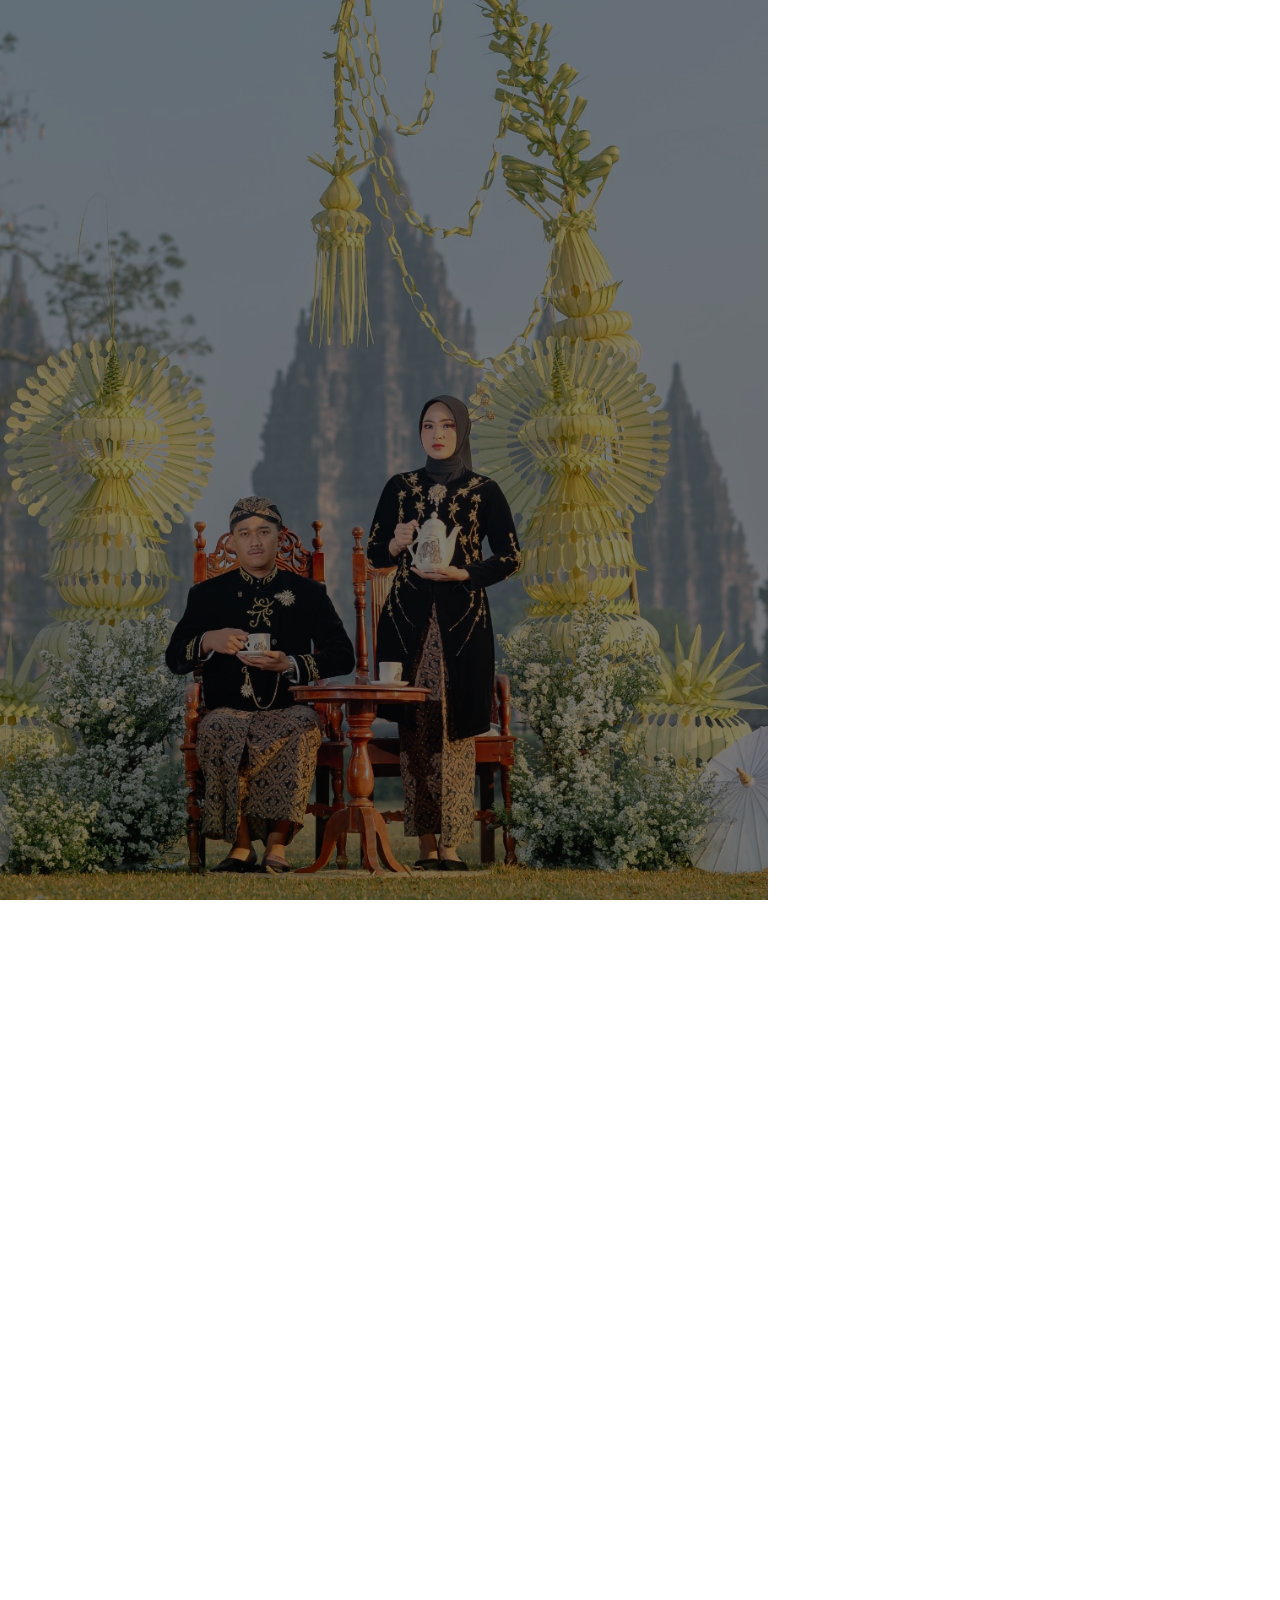
==== commit 06e21994: "Fix rapid 3-slide stopmotion carousels and enable 8-photo responsive gallery grid with lightbox" ====
--- a/index2.html
+++ b/index2.html
@@ -24,7 +24,7 @@
                 max-width: 100% !important;
             }
         </style>
-        <link rel="haitamu-discovery" href="../wp-json/weddingkit/v1/haitamu-discovery?invitation_url=https://bemybeyonce.id/catalina/">
+        <link rel="haitamu-discovery" href="./wp-json/weddingkit/v1/haitamu-discovery?invitation_url=https://bemybeyonce.id/catalina/">
 
 <!-- Search Engine Optimization by Rank Math - https://rankmath.com/ -->
 <title>The Wedding of Rina & Fahmi</title>
@@ -56,16 +56,16 @@
 
 <link rel='dns-prefetch' href='//unpkg.com'>
 <link rel='dns-prefetch' href='//cdnjs.cloudflare.com'>
-<link rel="alternate" type="application/rss+xml" title="bemybeyonce.id &raquo; Feed" href="../feed/index.htm">
-<link rel="alternate" type="application/rss+xml" title="bemybeyonce.id &raquo; Comments Feed" href="../comments/feed/index.htm">
-<link rel="alternate" title="oEmbed (JSON)" type="application/json+oembed" href="../wp-json/oembed/1.0/embed?url=https%3A%2F%2Fbemybeyonce.id%2Fcatalina%2F">
-<link rel="alternate" title="oEmbed (XML)" type="text/xml+oembed" href="../wp-json/oembed/1.0/embed-1?url=https%3A%2F%2Fbemybeyonce.id%2Fcatalina%2F&#038;format=xml">
+<link rel="alternate" type="application/rss+xml" title="bemybeyonce.id &raquo; Feed" href="./feed/index.htm">
+<link rel="alternate" type="application/rss+xml" title="bemybeyonce.id &raquo; Comments Feed" href="./comments/feed/index.htm">
+<link rel="alternate" title="oEmbed (JSON)" type="application/json+oembed" href="./wp-json/oembed/1.0/embed?url=https%3A%2F%2Fbemybeyonce.id%2Fcatalina%2F">
+<link rel="alternate" title="oEmbed (XML)" type="text/xml+oembed" href="./wp-json/oembed/1.0/embed-1?url=https%3A%2F%2Fbemybeyonce.id%2Fcatalina%2F&#038;format=xml">
 <style id="wp-img-auto-sizes-contain-inline-css">
 img:is([sizes=auto i],[sizes^="auto," i]){contain-intrinsic-size:3000px 1500px}
 /*# sourceURL=wp-img-auto-sizes-contain-inline-css */
 </style>
-<link rel='stylesheet' id='bdt-uikit-css' href='../wp-content/plugins/weddingkit-pro/public/css/modules/bdt-uikit.css?ver=3.15.1' media='all'>
-<link rel='stylesheet' id='ep-helper-css' href='../wp-content/plugins/weddingkit-pro/public/css/modules/ep-helper.css?ver=2.0.7' media='all'>
+<link rel='stylesheet' id='bdt-uikit-css' href='./wp-content/plugins/weddingkit-pro/public/css/modules/bdt-uikit.css?ver=3.15.1' media='all'>
+<link rel='stylesheet' id='ep-helper-css' href='./wp-content/plugins/weddingkit-pro/public/css/modules/ep-helper.css?ver=2.0.7' media='all'>
 <style id="wp-emoji-styles-inline-css">
 
 	img.wp-smiley, img.emoji {
@@ -87,9 +87,9 @@
 :root :where(.wp-block-pullquote){font-size: 1.5em;line-height: 1.6;}
 /*# sourceURL=global-styles-inline-css */
 </style>
-<link rel='stylesheet' id='table-addons-for-elementor-css' href='../wp-content/plugins/table-addons-for-elementor/public/css/table-addons-for-elementor-public.css?ver=2.1.6' media='all'>
-<link rel='stylesheet' id='exad-main-style-css' href='../wp-content/plugins/weddingpress/assets/css/exad-styles.min.css?ver=7.0.5' media='all'>
-<link rel='stylesheet' id='wdp_style-css' href='../wp-content/plugins/weddingpress/addons/comment-kit/css/wdp_style.css?ver=2.7.7' media='screen'>
+<link rel='stylesheet' id='table-addons-for-elementor-css' href='./wp-content/plugins/table-addons-for-elementor/public/css/table-addons-for-elementor-public.css?ver=2.1.6' media='all'>
+<link rel='stylesheet' id='exad-main-style-css' href='./wp-content/plugins/weddingpress/assets/css/exad-styles.min.css?ver=7.0.5' media='all'>
+<link rel='stylesheet' id='wdp_style-css' href='./wp-content/plugins/weddingpress/addons/comment-kit/css/wdp_style.css?ver=2.7.7' media='screen'>
 <style id="wdp_style-inline-css">
 
             .wdp-wrapper ul.wdp-container-comments li.wdp-item-comment .wdp-comment-avatar img {
@@ -141,7 +141,7 @@
     
 /*# sourceURL=wdp_style-inline-css */
 </style>
-<link rel='stylesheet' id='cui_style-css' href='../wp-content/plugins/weddingpress/addons/comment-kit2/css/cui_style.css?ver=4.0.4' media='screen'>
+<link rel='stylesheet' id='cui_style-css' href='./wp-content/plugins/weddingpress/addons/comment-kit2/css/cui_style.css?ver=4.0.4' media='screen'>
 <style id="cui_style-inline-css">
 
 		.cui-wrapper {
@@ -323,37 +323,36 @@
 	
 /*# sourceURL=cui_style-inline-css */
 </style>
-<link rel='stylesheet' id='wdp-icon-css' href='../wp-content/plugins/weddingpress/assets/css/new-icon.min.css?ver=4.0.4' media='all'>
-<link rel='stylesheet' id='hello-elementor-css' href='../wp-content/themes/hello-elementor/assets/css/reset.css?ver=3.5.1' media='all'>
-<link rel='stylesheet' id='hello-elementor-theme-style-css' href='../wp-content/themes/hello-elementor/assets/css/theme.css?ver=3.5.1' media='all'>
-<link rel='stylesheet' id='hello-elementor-header-footer-css' href='../wp-content/themes/hello-elementor/assets/css/header-footer.css?ver=3.5.1' media='all'>
-<link rel='stylesheet' id='elementor-frontend-css' href='../wp-content/plugins/elementor/assets/css/frontend.min.css?ver=4.2.1' media='all'>
-<link rel='stylesheet' id='elementor-post-3611-css' href='../wp-content/uploads/elementor/css/post-3611.css?ver=1790039857' media='all'>
-<link rel='stylesheet' id='wdp-sticky-css' href='../wp-content/plugins/weddingpress/assets/css/wdp-sticky.css?ver=3.3' media='all'>
-<link rel='stylesheet' id='weddingkit-pro-css' href='../wp-content/plugins/weddingkit-pro/public/css/widgets.css?ver=2.0.7' media='all'>
-<link rel='stylesheet' id='weddingpress-wdp-css' href='../wp-content/plugins/weddingpress/assets/css/wdp.css?ver=1785825342' media='all'>
-<link rel='stylesheet' id='kirim-kit-css' href='../wp-content/plugins/weddingpress/assets/css/guest-book.css?ver=4.0.4' media='all'>
-<link rel='stylesheet' id='wdp-license-placeholder-css' href='../wp-content/plugins/weddingpress/assets/css/wdp-license-placeholder.css?ver=4.0.4' media='all'>
-<link rel='stylesheet' id='e-sticky-css' href='../wp-content/plugins/elementor-pro/assets/css/modules/sticky.min.css?ver=4.2.2' media='all'>
-<link rel='stylesheet' id='widget-spacer-css' href='../wp-content/plugins/elementor/assets/css/widget-spacer.min.css?ver=4.2.1' media='all'>
-<link rel='stylesheet' id='widget-heading-css' href='../wp-content/plugins/elementor/assets/css/widget-heading.min.css?ver=4.2.1' media='all'>
-<link rel='stylesheet' id='e-animation-shrink-css' href='../wp-content/plugins/elementor/assets/lib/animations/styles/e-animation-shrink.min.css?ver=4.2.1' media='all'>
-<link rel='stylesheet' id='widget-image-css' href='../wp-content/plugins/elementor/assets/css/widget-image.min.css?ver=4.2.1' media='all'>
-<link rel='stylesheet' id='swiper-css' href='../wp-content/plugins/elementor/assets/lib/swiper/v8/css/swiper.min.css?ver=8.4.5' media='all'>
-<link rel='stylesheet' id='e-swiper-css' href='../wp-content/plugins/elementor/assets/css/conditionals/e-swiper.min.css?ver=4.2.1' media='all'>
-<link rel='stylesheet' id='widget-image-carousel-css' href='../wp-content/plugins/elementor/assets/css/widget-image-carousel.min.css?ver=4.2.1' media='all'>
-<link rel='stylesheet' id='widget-countdown-css' href='../wp-content/plugins/elementor-pro/assets/css/widget-countdown.min.css?ver=4.2.2' media='all'>
-<link rel='stylesheet' id='widget-form-css' href='../wp-content/plugins/elementor-pro/assets/css/widget-form.min.css?ver=4.2.2' media='all'>
-<link rel='stylesheet' id='widget-video-css' href='../wp-content/plugins/elementor/assets/css/widget-video.min.css?ver=4.2.1' media='all'>
-<link rel='stylesheet' id='widget-gallery-css' href='../wp-content/plugins/elementor-pro/assets/css/widget-gallery.min.css?ver=4.2.2' media='all'>
-<link rel='stylesheet' id='elementor-gallery-css' href='../wp-content/plugins/elementor/assets/lib/e-gallery/css/e-gallery.min.css?ver=1.2.0' media='all'>
-<link rel='stylesheet' id='e-transitions-css' href='../wp-content/plugins/elementor-pro/assets/css/conditionals/transitions.min.css?ver=4.2.2' media='all'>
-<link rel='stylesheet' id='wdp-copy-widget-css' href='../wp-content/plugins/weddingpress/assets/css/wdp-copy-widget.css?ver=4.0.4' media='all'>
-<link rel='stylesheet' id='e-animation-fadeInUp-css' href='../wp-content/plugins/elementor/assets/lib/animations/styles/fadeInUp.min.css?ver=4.2.1' media='all'>
-<link rel='stylesheet' id='widget-icon-list-css' href='../wp-content/plugins/elementor/assets/css/widget-icon-list.min.css?ver=4.2.1' media='all'>
-<link rel='stylesheet' id='wdp-audio-css' href='../wp-content/plugins/weddingpress/assets/css/wdp-audio.css?ver=4.0.4' media='all'>
+<link rel='stylesheet' id='wdp-icon-css' href='./wp-content/plugins/weddingpress/assets/css/new-icon.min.css?ver=4.0.4' media='all'>
+<link rel='stylesheet' id='hello-elementor-css' href='./wp-content/themes/hello-elementor/assets/css/reset.css?ver=3.5.1' media='all'>
+<link rel='stylesheet' id='hello-elementor-theme-style-css' href='./wp-content/themes/hello-elementor/assets/css/theme.css?ver=3.5.1' media='all'>
+<link rel='stylesheet' id='hello-elementor-header-footer-css' href='./wp-content/themes/hello-elementor/assets/css/header-footer.css?ver=3.5.1' media='all'>
+<link rel='stylesheet' id='elementor-frontend-css' href='./wp-content/plugins/elementor/assets/css/frontend.min.css?ver=4.2.1' media='all'>
+<link rel='stylesheet' id='elementor-post-3611-css' href='./wp-content/uploads/elementor/css/post-3611.css?ver=1790039857' media='all'>
+<link rel='stylesheet' id='wdp-sticky-css' href='./wp-content/plugins/weddingpress/assets/css/wdp-sticky.css?ver=3.3' media='all'>
+<link rel='stylesheet' id='weddingkit-pro-css' href='./wp-content/plugins/weddingkit-pro/public/css/widgets.css?ver=2.0.7' media='all'>
+<link rel='stylesheet' id='weddingpress-wdp-css' href='./wp-content/plugins/weddingpress/assets/css/wdp.css?ver=1785825342' media='all'>
+<link rel='stylesheet' id='kirim-kit-css' href='./wp-content/plugins/weddingpress/assets/css/guest-book.css?ver=4.0.4' media='all'>
+<link rel='stylesheet' id='wdp-license-placeholder-css' href='./wp-content/plugins/weddingpress/assets/css/wdp-license-placeholder.css?ver=4.0.4' media='all'>
+<link rel='stylesheet' id='e-sticky-css' href='./wp-content/plugins/elementor-pro/assets/css/modules/sticky.min.css?ver=4.2.2' media='all'>
+<link rel='stylesheet' id='widget-spacer-css' href='./wp-content/plugins/elementor/assets/css/widget-spacer.min.css?ver=4.2.1' media='all'>
+<link rel='stylesheet' id='widget-heading-css' href='./wp-content/plugins/elementor/assets/css/widget-heading.min.css?ver=4.2.1' media='all'>
+<link rel='stylesheet' id='e-animation-shrink-css' href='./wp-content/plugins/elementor/assets/lib/animations/styles/e-animation-shrink.min.css?ver=4.2.1' media='all'>
+<link rel='stylesheet' id='widget-image-css' href='./wp-content/plugins/elementor/assets/css/widget-image.min.css?ver=4.2.1' media='all'>
+<link rel='stylesheet' id='swiper-css' href='./wp-content/plugins/elementor/assets/lib/swiper/v8/css/swiper.min.css?ver=8.4.5' media='all'>
+<link rel='stylesheet' id='e-swiper-css' href='./wp-content/plugins/elementor/assets/css/conditionals/e-swiper.min.css?ver=4.2.1' media='all'>
+<link rel='stylesheet' id='widget-image-carousel-css' href='./wp-content/plugins/elementor/assets/css/widget-image-carousel.min.css?ver=4.2.1' media='all'>
+<link rel='stylesheet' id='widget-countdown-css' href='./wp-content/plugins/elementor-pro/assets/css/widget-countdown.min.css?ver=4.2.2' media='all'>
+<link rel='stylesheet' id='widget-form-css' href='./wp-content/plugins/elementor-pro/assets/css/widget-form.min.css?ver=4.2.2' media='all'>
+<link rel='stylesheet' id='widget-video-css' href='./wp-content/plugins/elementor/assets/css/widget-video.min.css?ver=4.2.1' media='all'>
+<link rel='stylesheet' id='widget-gallery-css' href='./wp-content/plugins/elementor-pro/assets/css/widget-gallery.min.css?ver=4.2.2' media='all'>
+<link rel='stylesheet' id='elementor-gallery-css' href='./wp-content/plugins/elementor/assets/lib/e-gallery/css/e-gallery.min.css?ver=1.2.0' media='all'>
+<link rel='stylesheet' id='e-transitions-css' href='./wp-content/plugins/elementor-pro/assets/css/conditionals/transitions.min.css?ver=4.2.2' media='all'>
+<link rel='stylesheet' id='wdp-copy-widget-css' href='./wp-content/plugins/weddingpress/assets/css/wdp-copy-widget.css?ver=4.0.4' media='all'>
+<link rel='stylesheet' id='e-animation-fadeInUp-css' href='./wp-content/plugins/elementor/assets/lib/animations/styles/fadeInUp.min.css?ver=4.2.1' media='all'>
+<link rel='stylesheet' id='widget-icon-list-css' href='./wp-content/plugins/elementor/assets/css/widget-icon-list.min.css?ver=4.2.1' media='all'>
+<link rel='stylesheet' id='wdp-audio-css' href='./wp-content/plugins/weddingpress/assets/css/wdp-audio.css?ver=4.0.4' media='all'>
 <link rel='stylesheet' id='elementor-post-4161-css' href='wp-content/uploads/elementor/css/post-4161.css?ver=1790041162' media='all'>
-<link rel='stylesheet' href='../wp-content/uploads/elementor/css/post-4161.css?ver=1790041162' media='all'>
 
 <!-- Google Fonts from CDN (Identical to bemybeyonce.id/catalina) -->
 <link rel="preconnect" href="https://fonts.googleapis.com">
@@ -368,16 +367,9 @@
 <link rel='stylesheet' id='elementor-gf-local-poltawskinowy-css' href='wp-content/uploads/elementor/google-fonts/css/poltawskinowy.css?ver=1753544254' media='all'>
 <link rel='stylesheet' id='elementor-gf-local-publicsans-css' href='wp-content/uploads/elementor/google-fonts/css/publicsans.css?ver=1753527538' media='all'>
 
-<!-- Live fallback font CSS from bemybeyonce.id -->
-<link rel='stylesheet' href='https://bemybeyonce.id/wp-content/uploads/elementor/google-fonts/css/roboto.css?ver=1753522411' media='all'>
-<link rel='stylesheet' href='https://bemybeyonce.id/wp-content/uploads/elementor/google-fonts/css/robotoslab.css?ver=1753523972' media='all'>
-<link rel='stylesheet' href='https://bemybeyonce.id/wp-content/uploads/elementor/google-fonts/css/opensans.css?ver=1753525111' media='all'>
-<link rel='stylesheet' href='https://bemybeyonce.id/wp-content/uploads/elementor/google-fonts/css/ibarrarealnova.css?ver=1753544227' media='all'>
-<link rel='stylesheet' href='https://bemybeyonce.id/wp-content/uploads/elementor/google-fonts/css/poltawskinowy.css?ver=1753544254' media='all'>
-<link rel='stylesheet' href='https://bemybeyonce.id/wp-content/uploads/elementor/google-fonts/css/publicsans.css?ver=1753527538' media='all'>
-<script id="jquery-core-js" src="../wp-includes/js/jquery/jquery.min.js?ver=3.7.1"></script>
-<script id="jquery-migrate-js" src="../wp-includes/js/jquery/jquery-migrate.min.js?ver=3.4.1"></script>
-<link rel="https://api.w.org/" href="../wp-json/index.htm"><link rel="alternate" title="JSON" type="application/json" href="../wp-json/wp/v2/pages/4161"><link rel="EditURI" type="application/rsd+xml" title="RSD" href="../xmlrpc.php?rsd">
+<script id="jquery-core-js" src="./wp-includes/js/jquery/jquery.min.js?ver=3.7.1"></script>
+<script id="jquery-migrate-js" src="./wp-includes/js/jquery/jquery-migrate.min.js?ver=3.4.1"></script>
+<link rel="https://api.w.org/" href="./wp-json/index.htm"><link rel="alternate" title="JSON" type="application/json" href="./wp-json/wp/v2/pages/4161"><link rel="EditURI" type="application/rsd+xml" title="RSD" href="./xmlrpc.php?rsd">
 <meta name="generator" content="WordPress 7.0.5">
 <link rel='shortlink' href='https://bemybeyonce.id/?p=4161'>
 <meta name="generator" content="Elementor 4.2.1; features: e_font_icon_svg, additional_custom_breakpoints; settings: css_print_method-external, google_font-enabled, font_display-swap">
@@ -558,6 +550,142 @@
 					transform: none !important;
 					max-width: none !important;
 					max-height: none !important;
+				}
+
+				/* ========================================================
+				   FIX FAST 3-SLIDE CAROUSEL (COUNTDOWN & THANK YOU)
+				   ======================================================== */
+				.elementor-element-5beff758 .elementor-image-carousel-wrapper,
+				.elementor-element-e350d6b .elementor-image-carousel-wrapper {
+					position: relative !important;
+					width: 100% !important;
+					overflow: hidden !important;
+				}
+
+				.elementor-element-5beff758 .swiper-wrapper,
+				.elementor-element-e350d6b .swiper-wrapper {
+					display: block !important;
+					position: relative !important;
+					width: 100% !important;
+					transform: none !important;
+					transition: none !important;
+				}
+
+				.elementor-element-5beff758 .swiper-slide,
+				.elementor-element-e350d6b .swiper-slide {
+					display: none !important;
+					width: 100% !important;
+					max-width: 100% !important;
+					margin: 0 !important;
+					opacity: 0;
+					transition: none !important;
+				}
+
+				.elementor-element-5beff758 .swiper-slide.fast-slide-active,
+				.elementor-element-e350d6b .swiper-slide.fast-slide-active {
+					display: block !important;
+					opacity: 1 !important;
+				}
+
+				.elementor-element-5beff758 .swiper-slide-inner,
+				.elementor-element-e350d6b .swiper-slide-inner {
+					margin: 0 !important;
+					display: block !important;
+					width: 100% !important;
+				}
+
+				.elementor-element-5beff758 img.swiper-slide-image,
+				.elementor-element-e350d6b img.swiper-slide-image {
+					width: 100% !important;
+					height: auto !important;
+					display: block !important;
+					border-radius: 20px !important;
+					object-fit: cover !important;
+					box-shadow: 0 4px 20px rgba(0, 0, 0, 0.25) !important;
+				}
+
+				/* ========================================================
+				   FIX OUR GALLERY (8 PHOTOS GRID & HOVER)
+				   ======================================================== */
+				.elementor-element-3ec69fa2 .elementor-gallery__container {
+					display: grid !important;
+					grid-template-columns: repeat(2, 1fr) !important;
+					gap: 12px !important;
+					width: 100% !important;
+					min-height: auto !important;
+					position: relative !important;
+					padding: 10px 0 25px 0 !important;
+					box-sizing: border-box !important;
+				}
+
+				@media (min-width: 768px) {
+					.elementor-element-3ec69fa2 .elementor-gallery__container {
+						grid-template-columns: repeat(4, 1fr) !important;
+						gap: 14px !important;
+					}
+				}
+
+				.elementor-element-3ec69fa2 .elementor-gallery-item {
+					position: relative !important;
+					display: block !important;
+					width: 100% !important;
+					height: 220px !important;
+					top: auto !important;
+					left: auto !important;
+					right: auto !important;
+					bottom: auto !important;
+					border-radius: 16px !important;
+					overflow: hidden !important;
+					box-shadow: 0 4px 15px rgba(0, 0, 0, 0.2) !important;
+					background-color: #1a1a1a !important;
+					cursor: pointer !important;
+					transform: none !important;
+					transition: transform 0.3s ease, box-shadow 0.3s ease !important;
+				}
+
+				@media (max-width: 480px) {
+					.elementor-element-3ec69fa2 .elementor-gallery-item {
+						height: 185px !important;
+						border-radius: 12px !important;
+					}
+				}
+
+				.elementor-element-3ec69fa2 .elementor-gallery-item:hover {
+					transform: translateY(-4px) scale(1.02) !important;
+					box-shadow: 0 8px 25px rgba(0, 0, 0, 0.35) !important;
+				}
+
+				.elementor-element-3ec69fa2 .elementor-gallery-item .e-gallery-image {
+					width: 100% !important;
+					height: 100% !important;
+					display: block !important;
+					background-size: cover !important;
+					background-position: center center !important;
+					background-repeat: no-repeat !important;
+					opacity: 1 !important;
+					filter: none !important;
+					transform: none !important;
+					transition: transform 0.5s ease !important;
+				}
+
+				.elementor-element-3ec69fa2 .elementor-gallery-item:hover .e-gallery-image {
+					transform: scale(1.08) !important;
+				}
+
+				.elementor-element-3ec69fa2 .elementor-gallery-item__overlay {
+					position: absolute !important;
+					top: 0 !important;
+					left: 0 !important;
+					right: 0 !important;
+					bottom: 0 !important;
+					background: linear-gradient(to top, rgba(0, 0, 0, 0.4) 0%, transparent 60%) !important;
+					opacity: 0 !important;
+					transition: opacity 0.3s ease !important;
+					pointer-events: none !important;
+				}
+
+				.elementor-element-3ec69fa2 .elementor-gallery-item:hover .elementor-gallery-item__overlay {
+					opacity: 1 !important;
 				}
 			</style>
 			<meta name="format-detection" content="telephone=no"><link rel="icon" href="kirimdigi.ico" sizes="32x32">
@@ -806,7 +934,7 @@
 					}
 				</style>
 				<div class="elementor-element elementor-element-5b656040 elementor-widget elementor-widget-image" data-id="5b656040" data-element_type="widget" data-e-type="widget" data-widget_type="image.default">
-															<img loading="lazy" decoding="async" width="800" height="261" src="../wp-content/uploads/2025/07/bca-1-1024x334.png" class="attachment-large size-large wp-image-4065" alt="" srcset="../wp-content/uploads/2025/07/bca-1-1024x334.png 1024w, ../wp-content/uploads/2025/07/bca-1-300x98.png 300w, ../wp-content/uploads/2025/07/bca-1-768x250.png 768w, ../wp-content/uploads/2025/07/bca-1.png 1200w" sizes="(max-width: 800px) 100vw, 800px">															</div>
+															<img loading="lazy" decoding="async" width="800" height="261" src="./wp-content/uploads/2025/07/bca-1-1024x334.png" class="attachment-large size-large wp-image-4065" alt="" srcset="./wp-content/uploads/2025/07/bca-1-1024x334.png 1024w, ./wp-content/uploads/2025/07/bca-1-300x98.png 300w, ./wp-content/uploads/2025/07/bca-1-768x250.png 768w, ./wp-content/uploads/2025/07/bca-1.png 1200w" sizes="(max-width: 800px) 100vw, 800px">															</div>
 				<div class="elementor-element elementor-element-4aea1303 elementor-widget elementor-widget-text-editor" data-id="4aea1303" data-element_type="widget" data-e-type="widget" data-widget_type="text-editor.default">
 									<p class="elementor-heading-title elementor-size-default" style="color: #ffffff !important;">a/n Fahmi Mubarok</p>								</div>
 				<div class="elementor-element elementor-element-6cbfe29c elementor-align-center elementor-widget elementor-widget-weddingpress-copy-text" data-id="6cbfe29c" data-element_type="widget" data-e-type="widget" data-widget_type="weddingpress-copy-text.default">
@@ -1605,6 +1733,11 @@
 // URL Google Apps Script Web App (Dapat diisi dengan URL Web App hasil deploy Apps Script)
 var GOOGLE_APPS_SCRIPT_URL = "https://script.google.com/macros/s/AKfycbwS7mQ8WuYcgj1pH42rzZeWTHmU5VpEhWWxAy25wjhk6MDPB4YicORqyOSuP2CkGx2LGA/exec";
 
+// Bersihkan test data / dummy dari localStorage browser
+try {
+    localStorage.removeItem("wedding_rsvp_wishes");
+} catch(e) {}
+
 // Toggle Attendance selection
 function onAttendanceToggle(val) {
     var guestGroup = document.getElementById("rsvp-guest-count-group");
@@ -1636,50 +1769,38 @@
     }
 }
 
-// Load Wishes from Google Apps Script or Local Storage
+// Load Wishes from Google Apps Script
 function loadWishes() {
     var loadingEl = document.getElementById("rsvp-loading-wishes");
     var listEl = document.getElementById("rsvp-wishes-list-items");
-    var countPill = document.getElementById("rsvp-count-pill");
     
     if (loadingEl) loadingEl.style.display = "block";
     if (listEl) listEl.innerHTML = "";
     
-    // Check if valid Apps Script URL is set
     var isConfigured = GOOGLE_APPS_SCRIPT_URL && GOOGLE_APPS_SCRIPT_URL.indexOf("PASTE_YOUR") === -1;
     
     if (isConfigured) {
-        fetch(GOOGLE_APPS_SCRIPT_URL + "?action=read")
+        fetch(GOOGLE_APPS_SCRIPT_URL + "?action=read&t=" + new Date().getTime())
             .then(function(res) { return res.json(); })
             .then(function(res) {
                 if (loadingEl) loadingEl.style.display = "none";
                 if (res && res.status === "success" && Array.isArray(res.data)) {
                     renderWishes(res.data);
                 } else {
-                    renderLocalWishes();
+                    renderWishes([]);
                 }
             })
             .catch(function(err) {
-                console.log("GAS fetch error, fallback to local:", err);
+                console.log("GAS fetch error:", err);
                 if (loadingEl) loadingEl.style.display = "none";
-                renderLocalWishes();
+                renderWishes([]);
             });
     } else {
-        // Fallback to local storage
         setTimeout(function() {
             if (loadingEl) loadingEl.style.display = "none";
-            renderLocalWishes();
+            renderWishes([]);
         }, 300);
     }
-}
-
-function renderLocalWishes() {
-    var localData = [];
-    try {
-        var raw = localStorage.getItem("wedding_rsvp_wishes");
-        if (raw) localData = JSON.parse(raw);
-    } catch(e) {}
-    renderWishes(localData);
 }
 
 function renderWishes(wishesArray) {
@@ -1687,19 +1808,15 @@
     var countPill = document.getElementById("rsvp-count-pill");
     if (!listEl) return;
     
-    // Also include any new local items that might not have refreshed from spreadsheet yet
-    try {
-        var localItems = JSON.parse(localStorage.getItem("wedding_rsvp_wishes") || "[]");
-        var existingKeys = {};
-        wishesArray.forEach(function(w) {
-            existingKeys[w.nama_tamu + "___" + w.ucapan] = true;
-        });
-        localItems.forEach(function(lw) {
-            if (!existingKeys[lw.nama_tamu + "___" + lw.ucapan]) {
-                wishesArray.unshift(lw);
-            }
-        });
-    } catch(e) {}
+    // Filter out dummy/test ucapan seperti 'asasasa'
+    wishesArray = (wishesArray || []).filter(function(item) {
+        if (!item) return false;
+        var u = (item.ucapan || "").trim().toLowerCase();
+        var n = (item.nama_tamu || "").trim().toLowerCase();
+        if (u === "asasasa" || u === "asasa" || u === "test" || u === "testing" || u === "") return false;
+        if (n === "asasasa" || n === "asasa") return false;
+        return true;
+    });
     
     if (countPill) {
         countPill.textContent = wishesArray.length;
@@ -1719,7 +1836,25 @@
         
         var safeNama = escapeHtml(item.nama_tamu || "Tamu");
         var safeUcapan = escapeHtml(item.ucapan || "");
-        var safeTime = escapeHtml(item.timestamp || "");
+        var rawTime = item.timestamp || "";
+        var safeTime = "";
+        if (rawTime) {
+            try {
+                var d = new Date(rawTime);
+                if (!isNaN(d.getTime())) {
+                    var day = String(d.getDate()).padStart(2, '0');
+                    var mon = String(d.getMonth() + 1).padStart(2, '0');
+                    var yr = d.getFullYear();
+                    var hr = String(d.getHours()).padStart(2, '0');
+                    var mn = String(d.getMinutes()).padStart(2, '0');
+                    safeTime = day + "/" + mon + "/" + yr + " " + hr + ":" + mn;
+                } else {
+                    safeTime = escapeHtml(rawTime);
+                }
+            } catch(e) {
+                safeTime = escapeHtml(rawTime);
+            }
+        }
         
         html += '<div class="rsvp-wish-card">' +
                     '<div class="rsvp-wish-header">' +
@@ -1748,7 +1883,6 @@
     var btn = document.getElementById("rsvp-submit-btn");
     var btnText = document.getElementById("rsvp-btn-text");
     var spinner = document.getElementById("rsvp-spinner");
-    var alertMsg = document.getElementById("rsvp-alert-msg");
     
     var nama = document.getElementById("rsvp-nama").value.trim();
     var ucapan = document.getElementById("rsvp-ucapan").value.trim();
@@ -1781,13 +1915,6 @@
         konfirmasi_kehadiran: attendance,
         jumlah_tamu: guests
     };
-    
-    // Save to localStorage immediately
-    try {
-        var existing = JSON.parse(localStorage.getItem("wedding_rsvp_wishes") || "[]");
-        existing.unshift(payload);
-        localStorage.setItem("wedding_rsvp_wishes", JSON.stringify(existing));
-    } catch(e) {}
     
     var isConfigured = GOOGLE_APPS_SCRIPT_URL && GOOGLE_APPS_SCRIPT_URL.indexOf("PASTE_YOUR") === -1;
     
@@ -1806,7 +1933,7 @@
             panel.style.display = "block";
             isWishesVisible = true;
             if (label) label.textContent = "Sembunyikan Ucapan";
-            loadWishes();
+            setTimeout(loadWishes, 1500);
         }
     };
     
@@ -1907,102 +2034,172 @@
 var mPS2id_params = {"instances":{"mPS2id_instance_0":{"selector":"a[href*='#']:not([href='#'])","autoSelectorMenuLinks":"true","excludeSelector":"a[href^='#tab-'], a[href^='#tabs-'], a[data-toggle]:not([data-toggle='tooltip']), a[data-slide], a[data-vc-tabs], a[data-vc-accordion], a.screen-reader-text.skip-link, #tombol-buka a, a[href='#opening']","scrollSpeed":2500,"autoScrollSpeed":"true","scrollEasing":"easeInOutQuart","scrollingEasing":"easeOutQuint","forceScrollEasing":"false","pageEndSmoothScroll":"true","stopScrollOnUserAction":"false","autoCorrectScroll":"false","autoCorrectScrollExtend":"false","layout":"vertical","offset":0,"dummyOffset":"false","highlightSelector":"","clickedClass":"mPS2id-clicked","targetClass":"mPS2id-target","highlightClass":"mPS2id-highlight","forceSingleHighlight":"false","keepHighlightUntilNext":"false","highlightByNextTarget":"false","appendHash":"false","scrollToHash":"false","scrollToHashForAll":"false","scrollToHashDelay":0,"scrollToHashUseElementData":"true","scrollToHashRemoveUrlHash":"false","disablePluginBelow":0,"adminDisplayWidgetsId":"true","adminTinyMCEbuttons":"true","unbindUnrelatedClickEvents":"false","unbindUnrelatedClickEventsSelector":"","normalizeAnchorPointTargets":"false","encodeLinks":"false"}},"total_instances":"1","shortcode_class":"_ps2id"};
 //# sourceURL=page-scroll-to-id-plugin-script-js-extra
 </script>
-<script id="page-scroll-to-id-plugin-script-js" src="../wp-content/plugins/page-scroll-to-id/js/page-scroll-to-id.min.js?ver=1.7.9"></script>
-<script id="wdp-swiper-js-js" src="../wp-content/plugins/weddingpress/assets/js/wdp-swiper.min.js"></script>
-<script id="weddingpress-qr-js" src="../wp-content/plugins/weddingpress/assets/js/qr-code.js"></script>
-<script id="wdp-namatamu-js" src="../wp-content/plugins/weddingpress/assets/js/wdp-namatamu.js?ver=4.0.4"></script>
-<script id="exad-main-script-js" src="../wp-content/plugins/weddingpress/assets/js/exad-scripts.min.js?ver=4.0.4"></script>
-<script id="qr-code-styling-js" src="../qr-code-styling%401.5.0/lib/qr-code-styling.js"></script>
-<script id="kirimkit-js" src="../ajax/libs/xlsx/0.17.0/xlsx.full.min.js"></script>
+<script id="page-scroll-to-id-plugin-script-js" src="./wp-content/plugins/page-scroll-to-id/js/page-scroll-to-id.min.js?ver=1.7.9"></script>
+<script id="wdp-swiper-js-js" src="./wp-content/plugins/weddingpress/assets/js/wdp-swiper.min.js"></script>
+<script id="weddingpress-qr-js" src="./wp-content/plugins/weddingpress/assets/js/qr-code.js"></script>
+<script id="wdp-namatamu-js" src="./wp-content/plugins/weddingpress/assets/js/wdp-namatamu.js?ver=4.0.4"></script>
+<script id="exad-main-script-js" src="./wp-content/plugins/weddingpress/assets/js/exad-scripts.min.js?ver=4.0.4"></script>
+<script id="qr-code-styling-js" src="./qr-code-styling%401.5.0/lib/qr-code-styling.js"></script>
+<script id="kirimkit-js" src="./ajax/libs/xlsx/0.17.0/xlsx.full.min.js"></script>
 <script id="wdp_js_script-js-extra">
 var WDP_WP = {"ajaxurl":"https://bemybeyonce.id/wp-admin/admin-ajax.php","wdpNonce":"6fe9b938b6","elkitNonce":"6fe9b938b6","nonce":"6fe9b938b6","jpages":"true","jPagesNum":"5","textCounter":"true","textCounterNum":"500","widthWrap":"","autoLoad":"true","thanksComment":"Thanks for your comment!","thanksReplyComment":"Thanks for answering the comment!","duplicateComment":"You might have left one of the fields blank, or duplicate comments","accept":"Accept","cancel":"Cancel","reply":"Reply","textWriteComment":"Ucapan","classPopularComment":"wdp-popular-comment","textToDisplay":"Text to display","textCharacteresMin":"2 characters minimum","textNavNext":"Next","textNavPrev":"Previous","textMsgDeleteComment":"Do you want delete this comment?","textLoadMore":"Load more"};
 //# sourceURL=wdp_js_script-js-extra
 </script>
-<script id="wdp_js_script-js" src="../wp-content/plugins/weddingpress/addons/comment-kit/js/wdp_script.js?ver=2.7.7"></script>
-<script id="wdp_jPages-js" src="../wp-content/plugins/weddingpress/addons/comment-kit/js/libs/jquery.jPages.min.js?ver=0.7"></script>
-<script id="wdp_textCounter-js" src="../wp-content/plugins/weddingpress/addons/comment-kit/js/libs/jquery.textareaCounter.js?ver=2.0"></script>
-<script id="wdp_placeholder-js" src="../wp-content/plugins/weddingpress/addons/comment-kit/js/libs/jquery.placeholder.min.js?ver=2.0.7"></script>
-<script id="wdp_autosize-js" src="../wp-content/plugins/weddingpress/addons/comment-kit/js/libs/autosize.min.js?ver=1.14"></script>
+<script id="wdp_js_script-js" src="./wp-content/plugins/weddingpress/addons/comment-kit/js/wdp_script.js?ver=2.7.7"></script>
+<script id="wdp_jPages-js" src="./wp-content/plugins/weddingpress/addons/comment-kit/js/libs/jquery.jPages.min.js?ver=0.7"></script>
+<script id="wdp_textCounter-js" src="./wp-content/plugins/weddingpress/addons/comment-kit/js/libs/jquery.textareaCounter.js?ver=2.0"></script>
+<script id="wdp_placeholder-js" src="./wp-content/plugins/weddingpress/addons/comment-kit/js/libs/jquery.placeholder.min.js?ver=2.0.7"></script>
+<script id="wdp_autosize-js" src="./wp-content/plugins/weddingpress/addons/comment-kit/js/libs/autosize.min.js?ver=1.14"></script>
 <script id="cui_js_script-js-extra">
 var CUI_WP = {"ajaxurl":"https://bemybeyonce.id/wp-admin/admin-ajax.php","cuiNonce":"5e65b731d7","elkit_cuiNonce":"5e65b731d7","elkitCuiNonce":"5e65b731d7","nonce":"5e65b731d7","jpages":"true","jPagesNum":"10","textCounter":"true","textCounterNum":"500","widthWrap":"","autoLoad":"true","thanksComment":"Thanks for your comment!","thanksReplyComment":"Thanks for answering the comment!","duplicateComment":"You might have left one of the fields blank, or duplicate comments","accept":"Accept","cancel":"Cancel","reply":"Reply","textWriteComment":"Ucapan","classPopularComment":"cui-popular-comment","textToDisplay":"Text to display","textCharacteresMin":"2 characters minimum","textNavNext":"Next","textNavPrev":"Previous","textMsgDeleteComment":"Do you want delete this comment?","textLoadMore":"Load more"};
 //# sourceURL=cui_js_script-js-extra
 </script>
-<script id="cui_js_script-js" src="../wp-content/plugins/weddingpress/addons/comment-kit2/js/cui_script.js?ver=4.0.4"></script>
-<script id="cui_jPages-js" src="../wp-content/plugins/weddingpress/addons/comment-kit2/js/libs/jquery.jPages.min.js?ver=0.7"></script>
-<script id="cui_textCounter-js" src="../wp-content/plugins/weddingpress/addons/comment-kit2/js/libs/jquery.textareaCounter.js?ver=2.0"></script>
-<script id="cui_placeholder-js" src="../wp-content/plugins/weddingpress/addons/comment-kit2/js/libs/jquery.placeholder.min.js?ver=2.0.7"></script>
-<script id="cui_autosize-js" src="../wp-content/plugins/weddingpress/addons/comment-kit2/js/libs/autosize.min.js?ver=1.14"></script>
-<script id="wp-hooks-js" src="../wp-includes/js/dist/hooks.min.js?ver=7496969728ca0f95732d"></script>
-<script id="wp-i18n-js" src="../wp-includes/js/dist/i18n.min.js?ver=781d11515ad3d91786ec"></script>
+<script id="cui_js_script-js" src="./wp-content/plugins/weddingpress/addons/comment-kit2/js/cui_script.js?ver=4.0.4"></script>
+<script id="cui_jPages-js" src="./wp-content/plugins/weddingpress/addons/comment-kit2/js/libs/jquery.jPages.min.js?ver=0.7"></script>
+<script id="cui_textCounter-js" src="./wp-content/plugins/weddingpress/addons/comment-kit2/js/libs/jquery.textareaCounter.js?ver=2.0"></script>
+<script id="cui_placeholder-js" src="./wp-content/plugins/weddingpress/addons/comment-kit2/js/libs/jquery.placeholder.min.js?ver=2.0.7"></script>
+<script id="cui_autosize-js" src="./wp-content/plugins/weddingpress/addons/comment-kit2/js/libs/autosize.min.js?ver=1.14"></script>
+<script id="wp-hooks-js" src="./wp-includes/js/dist/hooks.min.js?ver=7496969728ca0f95732d"></script>
+<script id="wp-i18n-js" src="./wp-includes/js/dist/i18n.min.js?ver=781d11515ad3d91786ec"></script>
 <script id="wp-i18n-js-after">
 wp.i18n.setLocaleData( { 'text direction\u0004ltr': [ 'ltr' ] } );
 //# sourceURL=wp-i18n-js-after
 </script>
-<script id="react-js" src="../wp-includes/js/dist/vendor/react.min.js?ver=18.3.1.1"></script>
-<script id="react-dom-js" src="../wp-includes/js/dist/vendor/react-dom.min.js?ver=18.3.1.1"></script>
-<script id="wp-escape-html-js" src="../wp-includes/js/dist/escape-html.min.js?ver=3f093e5cca67aa0f8b56"></script>
-<script id="wp-element-js" src="../wp-includes/js/dist/element.min.js?ver=15ba804677f72a8db97b"></script>
+<script id="react-js" src="./wp-includes/js/dist/vendor/react.min.js?ver=18.3.1.1"></script>
+<script id="react-dom-js" src="./wp-includes/js/dist/vendor/react-dom.min.js?ver=18.3.1.1"></script>
+<script id="wp-escape-html-js" src="./wp-includes/js/dist/escape-html.min.js?ver=3f093e5cca67aa0f8b56"></script>
+<script id="wp-element-js" src="./wp-includes/js/dist/element.min.js?ver=15ba804677f72a8db97b"></script>
 <script id="wdp-script-js-extra">
 var _wdpobject = {"ajaxurl":"https://bemybeyonce.id/wp-admin/admin-ajax.php","home_url":"https://bemybeyonce.id","site_url":"https://bemybeyonce.id","site_title":"bemybeyonce.id","code_nonce":"5d89e29963","member_area":"https://akses.weddingpress.net/","nonce_key":"_wdp_nonce","_wdp_nonce":"87dc900c90","is_admin":""};
 var _wdpobject = {"ajaxurl":"https://bemybeyonce.id/wp-admin/admin-ajax.php","home_url":"https://bemybeyonce.id","site_url":"https://bemybeyonce.id","site_title":"bemybeyonce.id","code_nonce":"5d89e29963","member_area":"https://akses.weddingpress.net/","nonce_key":"_wdp_nonce","_wdp_nonce":"87dc900c90","client_wa_nonce":"32cf54a876","is_admin":""};
 //# sourceURL=wdp-script-js-extra
 </script>
-<script id="wdp-script-js" src="../wp-content/plugins/weddingpress/assets/js/license.min.js?ver=4.0.4"></script>
-<script id="hello-theme-frontend-js" src="../wp-content/themes/hello-elementor/assets/js/hello-frontend.js?ver=3.5.1"></script>
-<script id="wdp-sticky-js" src="../wp-content/plugins/weddingpress/assets/js/wdp-sticky.js?ver=3.3"></script>
-<script id="e-sticky-js" src="../wp-content/plugins/elementor-pro/assets/lib/sticky/jquery.sticky.min.js?ver=4.2.2"></script>
-<script id="elementor-webpack-runtime-js" src="../wp-content/plugins/elementor/assets/js/webpack.runtime.min.js?ver=4.2.1"></script>
-<script id="elementor-frontend-modules-js" src="../wp-content/plugins/elementor/assets/js/frontend-modules.min.js?ver=4.2.1"></script>
-<script id="jquery-ui-core-js" src="../wp-includes/js/jquery/ui/core.min.js?ver=1.13.3"></script>
+<script id="wdp-script-js" src="./wp-content/plugins/weddingpress/assets/js/license.min.js?ver=4.0.4"></script>
+<script id="hello-theme-frontend-js" src="./wp-content/themes/hello-elementor/assets/js/hello-frontend.js?ver=3.5.1"></script>
+<script id="wdp-sticky-js" src="./wp-content/plugins/weddingpress/assets/js/wdp-sticky.js?ver=3.3"></script>
+<script id="e-sticky-js" src="./wp-content/plugins/elementor-pro/assets/lib/sticky/jquery.sticky.min.js?ver=4.2.2"></script>
+<script id="elementor-webpack-runtime-js" src="./wp-content/plugins/elementor/assets/js/webpack.runtime.min.js?ver=4.2.1"></script>
+<script id="elementor-frontend-modules-js" src="./wp-content/plugins/elementor/assets/js/frontend-modules.min.js?ver=4.2.1"></script>
+<script id="jquery-ui-core-js" src="./wp-includes/js/jquery/ui/core.min.js?ver=1.13.3"></script>
 <script id="elementor-frontend-js-before">
-var elementorFrontendConfig = {"environmentMode":{"edit":false,"wpPreview":false,"isScriptDebug":false},"i18n":{"shareOnFacebook":"Share on Facebook","shareOnX":"Share on X","pinIt":"Pin it","download":"Download","downloadImage":"Download image","fullscreen":"Fullscreen","zoom":"Zoom","share":"Share","playVideo":"Play Video","previous":"Previous","next":"Next","close":"Close","a11yCarouselPrevSlideMessage":"Previous slide","a11yCarouselNextSlideMessage":"Next slide","a11yCarouselFirstSlideMessage":"This is the first slide","a11yCarouselLastSlideMessage":"This is the last slide","a11yCarouselPaginationBulletMessage":"Go to slide"},"is_rtl":false,"breakpoints":{"xs":0,"sm":480,"md":768,"lg":1025,"xl":1440,"xxl":1600},"responsive":{"breakpoints":{"mobile":{"label":"Mobile Portrait","value":767,"default_value":767,"direction":"max","is_enabled":true},"mobile_extra":{"label":"Mobile Landscape","value":880,"default_value":880,"direction":"max","is_enabled":false},"tablet":{"label":"Tablet Portrait","value":1024,"default_value":1024,"direction":"max","is_enabled":true},"tablet_extra":{"label":"Tablet Landscape","value":1200,"default_value":1200,"direction":"max","is_enabled":false},"laptop":{"label":"Laptop","value":1366,"default_value":1366,"direction":"max","is_enabled":false},"widescreen":{"label":"Widescreen","value":2400,"default_value":2400,"direction":"min","is_enabled":false}},"hasCustomBreakpoints":false},"version":"4.2.1","is_static":false,"experimentalFeatures":{"e_font_icon_svg":true,"additional_custom_breakpoints":true,"container":true,"e_optimized_markup":true,"e_panel_promotions":true,"theme_builder_v2":true,"hello-theme-header-footer":true,"nested-elements":true,"global_classes_should_enforce_capabilities":true,"e_variables":true,"e_opt_in_v4_page":true,"e_components":true,"e_interactions":true,"e_widget_creation":true,"import-export-customization":true,"e_pro_atomic_form":true,"e_pro_collection_loop":true,"mega-menu":true,"e_pro_variables":true,"e_pro_interactions":true},"urls":{"assets":"https:\/\/bemybeyonce.id\/wp-content\/plugins\/elementor\/assets\/","ajaxurl":"https:\/\/bemybeyonce.id\/wp-admin\/admin-ajax.php","uploadUrl":"https:\/\/bemybeyonce.id\/wp-content\/uploads"},"nonces":{"floatingButtonsClickTracking":"0b5396bf38","atomicFormsSendForm":"5cb5c735bf"},"swiperClass":"swiper","settings":{"page":[],"editorPreferences":[]},"kit":{"active_breakpoints":["viewport_mobile","viewport_tablet"],"global_image_lightbox":"yes","lightbox_enable_counter":"yes","lightbox_enable_fullscreen":"yes","lightbox_enable_zoom":"yes","lightbox_enable_share":"yes","lightbox_title_src":"title","lightbox_description_src":"description","hello_header_logo_type":"title","hello_header_menu_layout":"horizontal","hello_footer_logo_type":"logo"},"post":{"id":4161,"title":"Catalina%20-%20bemybeyonce.id","excerpt":"","featuredImage":"https:\/\/i.pinimg.com\/736x\/2d\/12\/92\/2d12926da699628d40061c1a5843fd0a.jpg"}};
+var elementorFrontendConfig = {"environmentMode":{"edit":false,"wpPreview":false,"isScriptDebug":false},"i18n":{"shareOnFacebook":"Share on Facebook","shareOnX":"Share on X","pinIt":"Pin it","download":"Download","downloadImage":"Download image","fullscreen":"Fullscreen","zoom":"Zoom","share":"Share","playVideo":"Play Video","previous":"Previous","next":"Next","close":"Close","a11yCarouselPrevSlideMessage":"Previous slide","a11yCarouselNextSlideMessage":"Next slide","a11yCarouselFirstSlideMessage":"This is the first slide","a11yCarouselLastSlideMessage":"This is the last slide","a11yCarouselPaginationBulletMessage":"Go to slide"},"is_rtl":false,"breakpoints":{"xs":0,"sm":480,"md":768,"lg":1025,"xl":1440,"xxl":1600},"responsive":{"breakpoints":{"mobile":{"label":"Mobile Portrait","value":767,"default_value":767,"direction":"max","is_enabled":true},"mobile_extra":{"label":"Mobile Landscape","value":880,"default_value":880,"direction":"max","is_enabled":false},"tablet":{"label":"Tablet Portrait","value":1024,"default_value":1024,"direction":"max","is_enabled":true},"tablet_extra":{"label":"Tablet Landscape","value":1200,"default_value":1200,"direction":"max","is_enabled":false},"laptop":{"label":"Laptop","value":1366,"default_value":1366,"direction":"max","is_enabled":false},"widescreen":{"label":"Widescreen","value":2400,"default_value":2400,"direction":"min","is_enabled":false}},"hasCustomBreakpoints":false},"version":"4.2.1","is_static":false,"experimentalFeatures":{"e_font_icon_svg":true,"additional_custom_breakpoints":true,"container":true,"e_optimized_markup":true,"e_panel_promotions":true,"theme_builder_v2":true,"hello-theme-header-footer":true,"nested-elements":true,"global_classes_should_enforce_capabilities":true,"e_variables":true,"e_opt_in_v4_page":true,"e_components":true,"e_interactions":true,"e_widget_creation":true,"import-export-customization":true,"e_pro_atomic_form":true,"e_pro_collection_loop":true,"mega-menu":true,"e_pro_variables":true,"e_pro_interactions":true},"urls":{"assets":"wp-content/plugins/elementor/assets/","ajaxurl":"https:\/\/bemybeyonce.id\/wp-admin\/admin-ajax.php","uploadUrl":"https:\/\/bemybeyonce.id\/wp-content\/uploads"},"nonces":{"floatingButtonsClickTracking":"0b5396bf38","atomicFormsSendForm":"5cb5c735bf"},"swiperClass":"swiper","settings":{"page":[],"editorPreferences":[]},"kit":{"active_breakpoints":["viewport_mobile","viewport_tablet"],"global_image_lightbox":"yes","lightbox_enable_counter":"yes","lightbox_enable_fullscreen":"yes","lightbox_enable_zoom":"yes","lightbox_enable_share":"yes","lightbox_title_src":"title","lightbox_description_src":"description","hello_header_logo_type":"title","hello_header_menu_layout":"horizontal","hello_footer_logo_type":"logo"},"post":{"id":4161,"title":"Catalina%20-%20bemybeyonce.id","excerpt":"","featuredImage":"https:\/\/i.pinimg.com\/736x\/2d\/12\/92\/2d12926da699628d40061c1a5843fd0a.jpg"}};
 //# sourceURL=elementor-frontend-js-before
 </script>
-<script id="elementor-frontend-js" src="../wp-content/plugins/elementor/assets/js/frontend.min.js?ver=4.2.1"></script>
-<script id="swiper-js" src="../wp-content/plugins/elementor/assets/lib/swiper/v8/swiper.min.js?ver=8.4.5"></script>
-<script id="elementor-gallery-js" src="../wp-content/plugins/elementor/assets/lib/e-gallery/js/e-gallery.min.js?ver=1.2.0"></script>
-<script id="wdp-copy-widget-js" src="../wp-content/plugins/weddingpress/assets/js/wdp-copy-widget.js?ver=4.0.4"></script>
+<script id="elementor-frontend-js" src="./wp-content/plugins/elementor/assets/js/frontend.min.js?ver=4.2.1"></script>
+<script id="swiper-js" src="./wp-content/plugins/elementor/assets/lib/swiper/v8/swiper.min.js?ver=8.4.5"></script>
+<script id="elementor-gallery-js" src="./wp-content/plugins/elementor/assets/lib/e-gallery/js/e-gallery.min.js?ver=1.2.0"></script>
+<script id="wdp-copy-widget-js" src="./wp-content/plugins/weddingpress/assets/js/wdp-copy-widget.js?ver=4.0.4"></script>
 <script id="weddingpress-wdp-js-extra">
 var cevar = {"ajax_url":"https://bemybeyonce.id/wp-admin/admin-ajax.php","plugin_url":"https://bemybeyonce.id/wp-content/plugins/weddingpress/","guestbook_nonce":"760ac84357"};
 //# sourceURL=weddingpress-wdp-js-extra
 </script>
-<script id="weddingpress-wdp-js" src="../wp-content/plugins/weddingpress/assets/js/wdp.min.js?ver=4.0.4"></script>
-<script id="weddingpress-guestbook-js" src="../wp-content/plugins/weddingpress/assets/js/wdp-guestbook.js?ver=4.0.4"></script>
-<script id="wdp-audio-js" src="../wp-content/plugins/weddingpress/assets/js/wdp-audio.js?ver=4.0.4"></script>
-<script id="elementor-pro-webpack-runtime-js" src="../wp-content/plugins/elementor-pro/assets/js/webpack-pro.runtime.min.js?ver=4.2.2"></script>
+<script id="weddingpress-wdp-js" src="./wp-content/plugins/weddingpress/assets/js/wdp.min.js?ver=4.0.4"></script>
+<script id="weddingpress-guestbook-js" src="./wp-content/plugins/weddingpress/assets/js/wdp-guestbook.js?ver=4.0.4"></script>
+<script id="wdp-audio-js" src="./wp-content/plugins/weddingpress/assets/js/wdp-audio.js?ver=4.0.4"></script>
+<script id="elementor-pro-webpack-runtime-js" src="./wp-content/plugins/elementor-pro/assets/js/webpack-pro.runtime.min.js?ver=4.2.2"></script>
 <script id="elementor-pro-frontend-js-before">
-var ElementorProFrontendConfig = {"ajaxurl":"https:\/\/bemybeyonce.id\/wp-admin\/admin-ajax.php","nonce":"0e5eab013a","urls":{"assets":"https:\/\/bemybeyonce.id\/wp-content\/plugins\/elementor-pro\/assets\/","rest":"https:\/\/bemybeyonce.id\/wp-json\/"},"settings":{"lazy_load_background_images":true},"popup":{"hasPopUps":true},"shareButtonsNetworks":{"facebook":{"title":"Facebook","has_counter":true},"twitter":{"title":"Twitter"},"linkedin":{"title":"LinkedIn","has_counter":true},"pinterest":{"title":"Pinterest","has_counter":true},"reddit":{"title":"Reddit","has_counter":true},"vk":{"title":"VK","has_counter":true},"odnoklassniki":{"title":"OK","has_counter":true},"tumblr":{"title":"Tumblr"},"digg":{"title":"Digg"},"skype":{"title":"Skype"},"stumbleupon":{"title":"StumbleUpon","has_counter":true},"mix":{"title":"Mix"},"telegram":{"title":"Telegram"},"pocket":{"title":"Pocket","has_counter":true},"xing":{"title":"XING","has_counter":true},"whatsapp":{"title":"WhatsApp"},"email":{"title":"Email"},"print":{"title":"Print"},"x-twitter":{"title":"X"},"threads":{"title":"Threads"}},"facebook_sdk":{"lang":"en_US","app_id":""},"lottie":{"defaultAnimationUrl":"https:\/\/bemybeyonce.id\/wp-content\/plugins\/elementor-pro\/modules\/lottie\/assets\/animations\/default.json"}};
+var ElementorProFrontendConfig = {"ajaxurl":"https:\/\/bemybeyonce.id\/wp-admin\/admin-ajax.php","nonce":"0e5eab013a","urls":{"assets":"wp-content/plugins/elementor-pro/assets/","rest":"wp-json/"},"settings":{"lazy_load_background_images":true},"popup":{"hasPopUps":true},"shareButtonsNetworks":{"facebook":{"title":"Facebook","has_counter":true},"twitter":{"title":"Twitter"},"linkedin":{"title":"LinkedIn","has_counter":true},"pinterest":{"title":"Pinterest","has_counter":true},"reddit":{"title":"Reddit","has_counter":true},"vk":{"title":"VK","has_counter":true},"odnoklassniki":{"title":"OK","has_counter":true},"tumblr":{"title":"Tumblr"},"digg":{"title":"Digg"},"skype":{"title":"Skype"},"stumbleupon":{"title":"StumbleUpon","has_counter":true},"mix":{"title":"Mix"},"telegram":{"title":"Telegram"},"pocket":{"title":"Pocket","has_counter":true},"xing":{"title":"XING","has_counter":true},"whatsapp":{"title":"WhatsApp"},"email":{"title":"Email"},"print":{"title":"Print"},"x-twitter":{"title":"X"},"threads":{"title":"Threads"}},"facebook_sdk":{"lang":"en_US","app_id":""},"lottie":{"defaultAnimationUrl":""}};
 //# sourceURL=elementor-pro-frontend-js-before
 </script>
-<script id="elementor-pro-frontend-js" src="../wp-content/plugins/elementor-pro/assets/js/frontend.min.js?ver=4.2.2"></script>
-<script id="pro-elements-handlers-js" src="../wp-content/plugins/elementor-pro/assets/js/elements-handlers.min.js?ver=4.2.2"></script>
+<script id="elementor-pro-frontend-js" src="./wp-content/plugins/elementor-pro/assets/js/frontend.min.js?ver=4.2.2"></script>
+<script id="pro-elements-handlers-js" src="./wp-content/plugins/elementor-pro/assets/js/elements-handlers.min.js?ver=4.2.2"></script>
 <script id="bdt-uikit-js-before">
 window.WDK_BDT_TEXT = {"SVG not found.":"SVG tidak ditemukan.","Icon not found.":"Ikon tidak ditemukan.","Open menu":"Buka menu","Close":"Tutup","Open":"Buka","Back to top":"Kembali ke atas","Next page":"Halaman berikutnya","Previous page":"Halaman sebelumnya","OK":"OK","Cancel":"Batal","Next slide":"Slide berikutnya","Previous slide":"Slide sebelumnya","Slide %s":"Slide %s","%1$s of %2$s":"%1$s dari %2$s","Invalid file type: %s":"Jenis file tidak valid: %s","Invalid file name: %s":"Nama file tidak valid: %s","Invalid file size: maximum %s KB":"Ukuran file tidak valid: maksimum %s KB","Network Error":"Kesalahan Jaringan","Network Timeout":"Waktu Tunggu Jaringan Habis"};
 //# sourceURL=bdt-uikit-js-before
 </script>
-<script id="bdt-uikit-js" src="../wp-content/plugins/weddingkit-pro/public/js/modules/bdt-uikit.js?ver=1788935820"></script>
+<script id="bdt-uikit-js" src="./wp-content/plugins/weddingkit-pro/public/js/modules/bdt-uikit.js?ver=1788935820"></script>
 <script id="wdp-guest-name-js-extra">
 var wdpGuestNameConfig = {"bp_base_url":""};
 //# sourceURL=wdp-guest-name-js-extra
 </script>
-<script id="wdp-guest-name-js" src="../wp-content/plugins/weddingpress/assets/js/wdp-guest-name.js?ver=4.0.4"></script>
+<script id="wdp-guest-name-js" src="./wp-content/plugins/weddingpress/assets/js/wdp-guest-name.js?ver=4.0.4"></script>
 <script id="weddingpro-script-js-before">
 window.WDK_COUNTDOWN_TEXT = {"text":"%1$s hari, %2$s jam, %3$s menit, %4$s detik"};
 //# sourceURL=weddingpro-script-js-before
 </script>
-<script id="weddingpro-script-js" src="../wp-content/plugins/weddingkit-pro/public/js/script.js?ver=1788935820"></script>
+<script id="weddingpro-script-js" src="./wp-content/plugins/weddingkit-pro/public/js/script.js?ver=1788935820"></script>
 <script id="kirim-kit-js-extra">
 var sendkit_ajax = {"ajax_url":"https://bemybeyonce.id/wp-admin/admin-ajax.php","whatsapp_nonce":"86c9a56cd0"};
 //# sourceURL=kirim-kit-js-extra
 </script>
-<script id="kirim-kit-js" src="../wp-content/plugins/weddingpress/assets/js/guest-form.js?ver=4.0.4"></script>
+<script id="kirim-kit-js" src="./wp-content/plugins/weddingpress/assets/js/guest-form.js?ver=4.0.4"></script>
 <script id="wp-emoji-settings" type="application/json">
-{"baseUrl":"https://s.w.org/images/core/emoji/17.0.2/72x72/","ext":".png","svgUrl":"https://s.w.org/images/core/emoji/17.0.2/svg/","svgExt":".svg","source":{"concatemoji":"https://bemybeyonce.id/wp-includes/js/wp-emoji-release.min.js?ver=7.0.5"}}
+{"baseUrl":"https://s.w.org/images/core/emoji/17.0.2/72x72/","ext":".png","svgUrl":"https://s.w.org/images/core/emoji/17.0.2/svg/","svgExt":".svg","source":{"concatemoji":""}}
 </script>
 <script type="module">
 /*! This file is auto-generated */
 var e="script#wp-emoji-settings",t=document.querySelector(e);if(!(t instanceof HTMLScriptElement))throw new Error("Element missing: "+e);const r=JSON.parse(t.text),s=(window._wpemojiSettings=r,"wpEmojiSettingsSupports"),o=["flag","emoji"];function i(e){try{var t={supportTests:e,timestamp:(new Date).valueOf()};sessionStorage.setItem(s,JSON.stringify(t))}catch(e){}}function c(e,t,n){e.clearRect(0,0,e.canvas.width,e.canvas.height),e.fillText(t,0,0);t=new Uint32Array(e.getImageData(0,0,e.canvas.width,e.canvas.height).data);e.clearRect(0,0,e.canvas.width,e.canvas.height),e.fillText(n,0,0);const r=new Uint32Array(e.getImageData(0,0,e.canvas.width,e.canvas.height).data);return t.every((e,t)=>e===r[t])}function p(e,t){e.clearRect(0,0,e.canvas.width,e.canvas.height),e.fillText(t,0,0);var n=e.getImageData(16,16,1,1);for(let e=0;e<n.data.length;e++)if(0!==n.data[e])return!1;return!0}function u(e,t,n,r){switch(t){case"flag":return n(e,"\ud83c\udff3\ufe0f\u200d\u26a7\ufe0f","\ud83c\udff3\ufe0f\u200b\u26a7\ufe0f")?!1:!n(e,"\ud83c\udde8\ud83c\uddf6","\ud83c\udde8\u200b\ud83c\uddf6")&&!n(e,"\ud83c\udff4\udb40\udc67\udb40\udc62\udb40\udc65\udb40\udc6e\udb40\udc67\udb40\udc7f","\ud83c\udff4\u200b\udb40\udc67\u200b\udb40\udc62\u200b\udb40\udc65\u200b\udb40\udc6e\u200b\udb40\udc67\u200b\udb40\udc7f");case"emoji":return!r(e,"\ud83e\u1fac8")}return!1}function f(e,t,n,r){let a;const s=(a="undefined"!=typeof WorkerGlobalScope&&self instanceof WorkerGlobalScope?new OffscreenCanvas(300,150):document.createElement("canvas")).getContext("2d",{willReadFrequently:!0}),o=(s.textBaseline="top",s.font="600 32px Arial",{});return e.forEach(e=>{o[e]=t(s,e,n,r)}),o}function a(e){var t=document.createElement("script");t.src=e,t.defer=!0,document.head.appendChild(t)}r.supports={everything:!0,everythingExceptFlag:!0},new Promise(t=>{let n=function(){try{var e=JSON.parse(sessionStorage.getItem(s));if("object"==typeof e&&"number"==typeof e.timestamp&&(new Date).valueOf()<e.timestamp+604800&&"object"==typeof e.supportTests)return e.supportTests}catch(e){}return null}();if(!n){if("undefined"!=typeof Worker&&"undefined"!=typeof OffscreenCanvas&&"undefined"!=typeof URL&&URL.createObjectURL&&"undefined"!=typeof Blob)try{var e="postMessage("+f.toString()+"("+[JSON.stringify(o),u.toString(),c.toString(),p.toString()].join(",")+"));",r=new Blob([e],{type:"text/javascript"});const a=new Worker(URL.createObjectURL(r),{name:"wpTestEmojiSupports"});return void(a.onmessage=e=>{i(n=e.data),a.terminate(),t(n)})}catch(e){}i(n=f(o,u,c,p))}t(n)}).then(e=>{for(const n in e)r.supports[n]=e[n],r.supports.everything=r.supports.everything&&r.supports[n],"flag"!==n&&(r.supports.everythingExceptFlag=r.supports.everythingExceptFlag&&r.supports[n]);var t;r.supports.everythingExceptFlag=r.supports.everythingExceptFlag&&!r.supports.flag,r.supports.everything||((t=r.source||{}).concatemoji?a(t.concatemoji):t.wpemoji&&t.twemoji&&(a(t.twemoji),a(t.wpemoji)))});
 //# sourceURL=https://bemybeyonce.id/wp-includes/js/wp-emoji-loader.min.js
 </script>
-	</body>
+	
+<script id="custom-gallery-and-carousel-script">
+// Auto Rapid Cycle for 3-Slide Carousels (Countdown & Thankyou)
+(function() {
+    function setupFastCarousel(containerSelector) {
+        var container = document.querySelector(containerSelector);
+        if (!container) return;
+        var slides = container.querySelectorAll('.swiper-slide');
+        if (slides.length <= 1) return;
+        
+        var currentIndex = 0;
+        slides.forEach(function(s, idx) {
+            if (idx === 0) {
+                s.classList.add('fast-slide-active');
+            } else {
+                s.classList.remove('fast-slide-active');
+            }
+        });
+        
+        setInterval(function() {
+            slides[currentIndex].classList.remove('fast-slide-active');
+            currentIndex = (currentIndex + 1) % slides.length;
+            slides[currentIndex].classList.add('fast-slide-active');
+        }, 250);
+    }
+    
+    function initGalleryLightbox() {
+        var items = document.querySelectorAll('.elementor-element-3ec69fa2 .elementor-gallery-item');
+        if (!items || items.length === 0) return;
+        
+        var lightbox = document.getElementById('gallery-modal-lightbox');
+        if (!lightbox) {
+            lightbox = document.createElement('div');
+            lightbox.id = 'gallery-modal-lightbox';
+            lightbox.style.cssText = 'position:fixed;top:0;left:0;width:100%;height:100%;background:rgba(0,0,0,0.92);z-index:999999;display:none;align-items:center;justify-content:center;padding:20px;box-sizing:border-box;backdrop-filter:blur(6px);cursor:zoom-out;';
+            lightbox.innerHTML = '<span style="position:absolute;top:20px;right:25px;color:#ffffff;font-size:36px;font-weight:300;cursor:pointer;line-height:1;z-index:1000000;user-select:none;">&times;</span><img id="gallery-lightbox-img" src="" style="max-width:92%;max-height:88vh;border-radius:12px;box-shadow:0 8px 32px rgba(0,0,0,0.6);object-fit:contain;transition:transform 0.3s ease;">';
+            document.body.appendChild(lightbox);
+            
+            lightbox.addEventListener('click', function() {
+                lightbox.style.display = 'none';
+            });
+        }
+        
+        var lbImg = document.getElementById('gallery-lightbox-img');
+        items.forEach(function(item) {
+            item.addEventListener('click', function(e) {
+                e.preventDefault();
+                var href = item.getAttribute('href');
+                if (href) {
+                    lbImg.src = href;
+                    lightbox.style.display = 'flex';
+                }
+            });
+        });
+    }
+
+    function initAll() {
+        setupFastCarousel('.elementor-element-5beff758');
+        setupFastCarousel('.elementor-element-e350d6b');
+        initGalleryLightbox();
+    }
+    
+    if (document.readyState === 'loading') {
+        document.addEventListener('DOMContentLoaded', initAll);
+    } else {
+        initAll();
+    }
+})();
+</script>
+
+</body>
 </html>
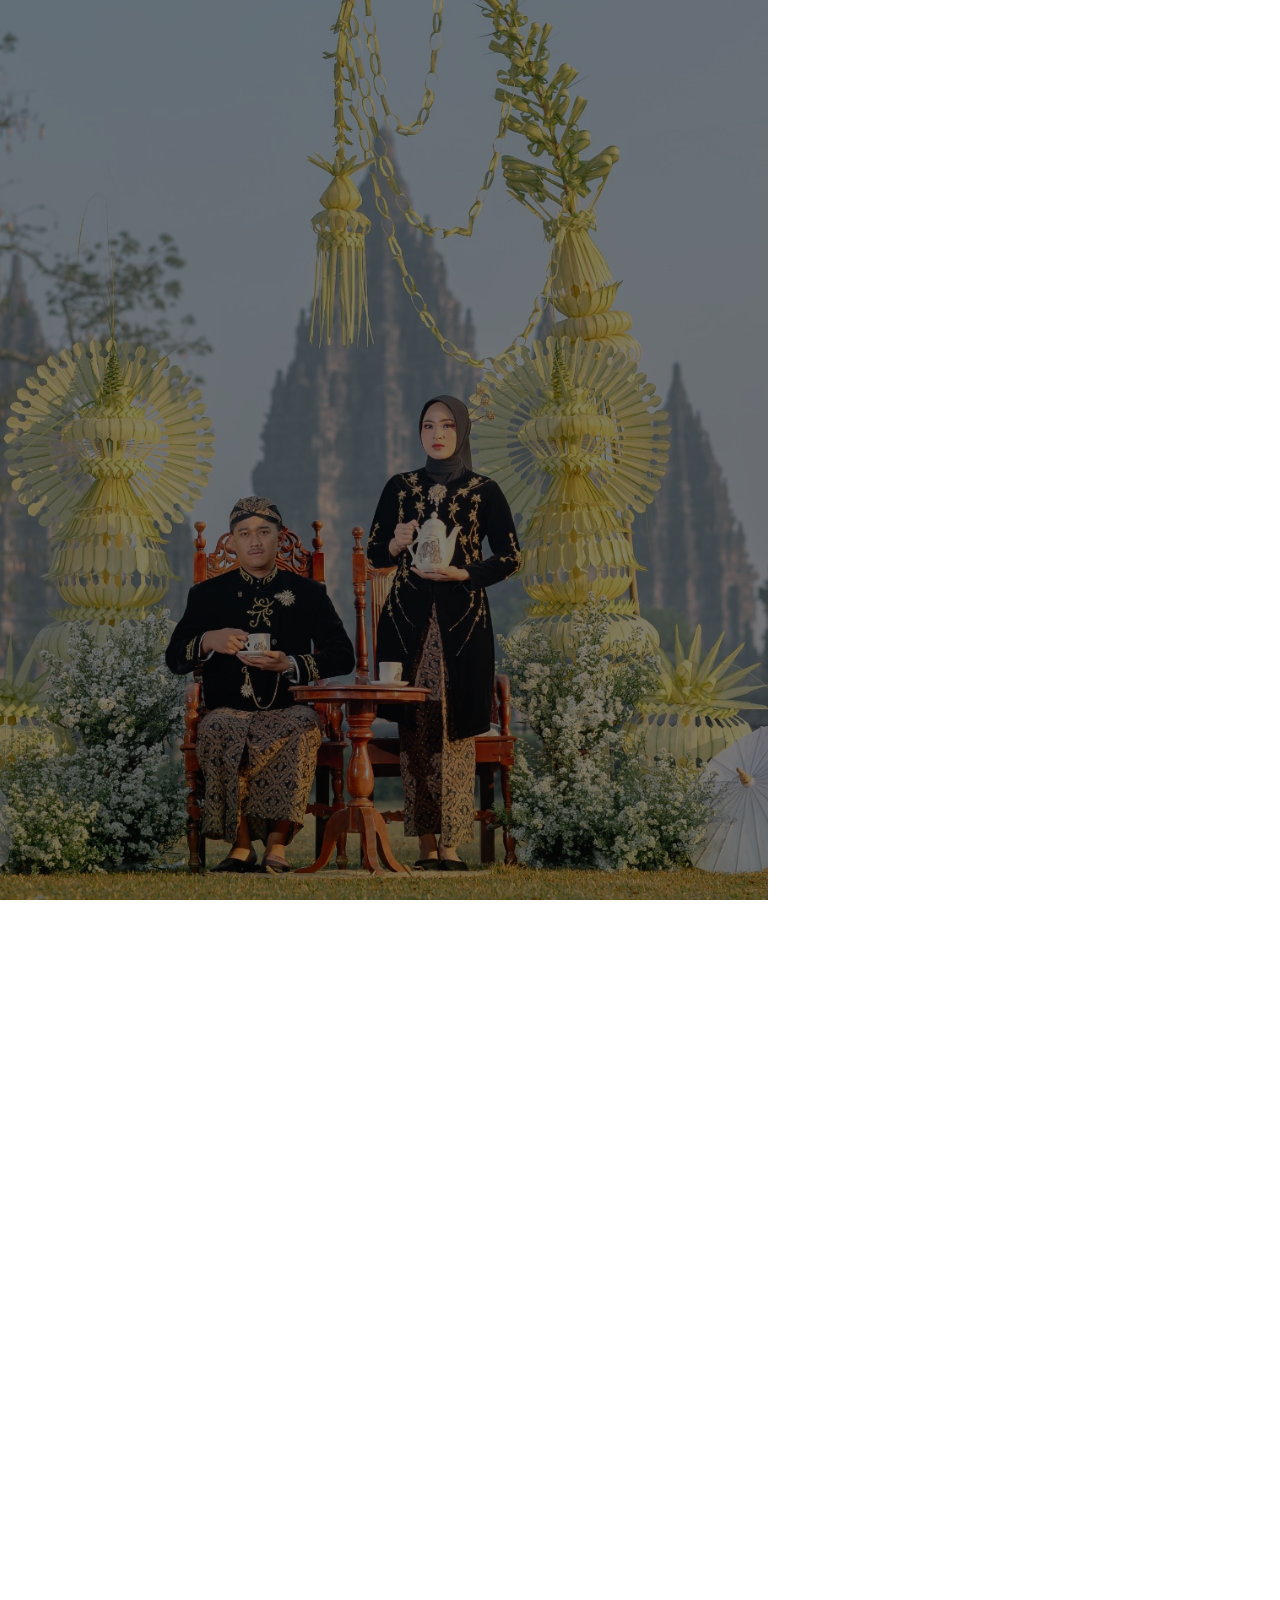
==== commit 147e63af: "Update thumbnail sosmed, translate QS Ar-Rum to Indonesian, activate live countdown, and display wed" ====
--- a/index2.html
+++ b/index2.html
@@ -37,8 +37,8 @@
 <meta property="og:url" content="https://bemybeyonce.id/catalina/">
 <meta property="og:site_name" content="bemybeyonce.id">
 <meta property="og:updated_time" content="2026-09-14T16:25:23+07:00">
-<meta property="og:image" content="https://i.pinimg.com/736x/2d/12/92/2d12926da699628d40061c1a5843fd0a.jpg">
-<meta property="og:image:secure_url" content="https://i.pinimg.com/736x/2d/12/92/2d12926da699628d40061c1a5843fd0a.jpg">
+<meta property="og:image" content="https://i.pinimg.com/736x/c4/76/83/c476835c3a9d8d8fadad8c9db1346c45.jpg">
+<meta property="og:image:secure_url" content="https://i.pinimg.com/736x/c4/76/83/c476835c3a9d8d8fadad8c9db1346c45.jpg">
 <meta property="og:image:width" content="540">
 <meta property="og:image:height" content="540">
 <meta property="og:image:alt" content="Rina & Fahmi">
@@ -48,10 +48,10 @@
 <meta name="twitter:card" content="summary_large_image">
 <meta name="twitter:title" content="The Wedding of Rina & Fahmi">
 <meta name="twitter:description" content="Rina 🤍 Fahmi">
-<meta name="twitter:image" content="https://i.pinimg.com/736x/2d/12/92/2d12926da699628d40061c1a5843fd0a.jpg">
+<meta name="twitter:image" content="https://i.pinimg.com/736x/c4/76/83/c476835c3a9d8d8fadad8c9db1346c45.jpg">
 <meta name="twitter:label1" content="Time to read">
 <meta name="twitter:data1" content="1 minute">
-<script type="application/ld+json" class="rank-math-schema">{"@context":"https://schema.org","@graph":[{"@type":["Person","Organization"],"@id":"https://bemybeyonce.id/#person","name":"bemybeyonce.id"},{"@type":"WebSite","@id":"https://bemybeyonce.id/#website","url":"https://bemybeyonce.id","name":"bemybeyonce.id","publisher":{"@id":"https://bemybeyonce.id/#person"},"inLanguage":"en-US"},{"@type":"ImageObject","@id":"https://i.pinimg.com/736x/2d/12/92/2d12926da699628d40061c1a5843fd0a.jpg","url":"https://i.pinimg.com/736x/2d/12/92/2d12926da699628d40061c1a5843fd0a.jpg","width":"540","height":"540","inLanguage":"en-US"},{"@type":"WebPage","@id":"https://bemybeyonce.id/catalina/#webpage","url":"https://bemybeyonce.id/catalina/","name":"Catalina - bemybeyonce.id","datePublished":"2025-07-26T22:41:51+07:00","dateModified":"2026-09-14T16:25:23+07:00","isPartOf":{"@id":"https://bemybeyonce.id/#website"},"primaryImageOfPage":{"@id":"https://i.pinimg.com/736x/2d/12/92/2d12926da699628d40061c1a5843fd0a.jpg"},"inLanguage":"en-US"},{"@type":"Person","@id":"https://bemybeyonce.id/author/c170f9e27cc311e7d05ce84a7ff5c642/","name":"Dhana","url":"https://bemybeyonce.id/author/c170f9e27cc311e7d05ce84a7ff5c642/","image":{"@type":"ImageObject","@id":"https://secure.gravatar.com/avatar/3b590d76d3aacceb6caf7cfa79d3ec6ee51e50b161aa05a2f6970d48c7272487?s=96&amp;d=mm&amp;r=g","url":"https://secure.gravatar.com/avatar/3b590d76d3aacceb6caf7cfa79d3ec6ee51e50b161aa05a2f6970d48c7272487?s=96&amp;d=mm&amp;r=g","caption":"Dhana","inLanguage":"en-US"},"sameAs":["https://bemybeyonce.id"]},{"@type":"Article","headline":"Catalina - bemybeyonce.id","datePublished":"2025-07-26T22:41:51+07:00","dateModified":"2026-09-14T16:25:23+07:00","author":{"@id":"https://bemybeyonce.id/author/c170f9e27cc311e7d05ce84a7ff5c642/","name":"Dhana"},"publisher":{"@id":"https://bemybeyonce.id/#person"},"description":"Discover the extraordinary Digital Invitation.","name":"Catalina - bemybeyonce.id","@id":"https://bemybeyonce.id/catalina/#richSnippet","isPartOf":{"@id":"https://bemybeyonce.id/catalina/#webpage"},"image":{"@id":"https://i.pinimg.com/736x/2d/12/92/2d12926da699628d40061c1a5843fd0a.jpg"},"inLanguage":"en-US","mainEntityOfPage":{"@id":"https://bemybeyonce.id/catalina/#webpage"}}]}</script>
+<script type="application/ld+json" class="rank-math-schema">{"@context":"https://schema.org","@graph":[{"@type":["Person","Organization"],"@id":"https://bemybeyonce.id/#person","name":"bemybeyonce.id"},{"@type":"WebSite","@id":"https://bemybeyonce.id/#website","url":"https://bemybeyonce.id","name":"bemybeyonce.id","publisher":{"@id":"https://bemybeyonce.id/#person"},"inLanguage":"en-US"},{"@type":"ImageObject","@id":"https://i.pinimg.com/736x/c4/76/83/c476835c3a9d8d8fadad8c9db1346c45.jpg","url":"https://i.pinimg.com/736x/c4/76/83/c476835c3a9d8d8fadad8c9db1346c45.jpg","width":"540","height":"540","inLanguage":"en-US"},{"@type":"WebPage","@id":"https://bemybeyonce.id/catalina/#webpage","url":"https://bemybeyonce.id/catalina/","name":"Catalina - bemybeyonce.id","datePublished":"2025-07-26T22:41:51+07:00","dateModified":"2026-09-14T16:25:23+07:00","isPartOf":{"@id":"https://bemybeyonce.id/#website"},"primaryImageOfPage":{"@id":"https://i.pinimg.com/736x/c4/76/83/c476835c3a9d8d8fadad8c9db1346c45.jpg"},"inLanguage":"en-US"},{"@type":"Person","@id":"https://bemybeyonce.id/author/c170f9e27cc311e7d05ce84a7ff5c642/","name":"Dhana","url":"https://bemybeyonce.id/author/c170f9e27cc311e7d05ce84a7ff5c642/","image":{"@type":"ImageObject","@id":"https://secure.gravatar.com/avatar/3b590d76d3aacceb6caf7cfa79d3ec6ee51e50b161aa05a2f6970d48c7272487?s=96&amp;d=mm&amp;r=g","url":"https://secure.gravatar.com/avatar/3b590d76d3aacceb6caf7cfa79d3ec6ee51e50b161aa05a2f6970d48c7272487?s=96&amp;d=mm&amp;r=g","caption":"Dhana","inLanguage":"en-US"},"sameAs":["https://bemybeyonce.id"]},{"@type":"Article","headline":"Catalina - bemybeyonce.id","datePublished":"2025-07-26T22:41:51+07:00","dateModified":"2026-09-14T16:25:23+07:00","author":{"@id":"https://bemybeyonce.id/author/c170f9e27cc311e7d05ce84a7ff5c642/","name":"Dhana"},"publisher":{"@id":"https://bemybeyonce.id/#person"},"description":"Discover the extraordinary Digital Invitation.","name":"Catalina - bemybeyonce.id","@id":"https://bemybeyonce.id/catalina/#richSnippet","isPartOf":{"@id":"https://bemybeyonce.id/catalina/#webpage"},"image":{"@id":"https://i.pinimg.com/736x/c4/76/83/c476835c3a9d8d8fadad8c9db1346c45.jpg"},"inLanguage":"en-US","mainEntityOfPage":{"@id":"https://bemybeyonce.id/catalina/#webpage"}}]}</script>
 <!-- /Rank Math WordPress SEO plugin -->
 
 <link rel='dns-prefetch' href='//unpkg.com'>
@@ -550,6 +550,51 @@
 					transform: none !important;
 					max-width: none !important;
 					max-height: none !important;
+				}
+
+				
+				/* Countdown Live Styling */
+				.elementor-element-7299990f .elementor-countdown-wrapper {
+					display: flex !important;
+					justify-content: center !important;
+					align-items: center !important;
+					flex-wrap: wrap !important;
+					gap: 8px 16px !important;
+					margin: 15px auto !important;
+					text-align: center !important;
+				}
+				.elementor-element-7299990f .elementor-countdown-item {
+					display: inline-flex !important;
+					align-items: baseline !important;
+					gap: 4px !important;
+					padding: 6px 10px !important;
+					background: rgba(255, 255, 255, 0.06) !important;
+					border-radius: 10px !important;
+					border: 1px solid rgba(255, 255, 255, 0.12) !important;
+				}
+				.elementor-element-7299990f .elementor-countdown-digits {
+					font-family: "Ibarra Real Nova", serif, sans-serif !important;
+					font-size: 32px !important;
+					font-weight: 600 !important;
+					color: #ffffff !important;
+					line-height: 1 !important;
+				}
+				.elementor-element-7299990f .elementor-countdown-label {
+					font-family: "Ibarra Real Nova", serif, sans-serif !important;
+					font-size: 13px !important;
+					font-style: italic !important;
+					color: rgba(255, 255, 255, 0.85) !important;
+					line-height: 1 !important;
+				}
+
+				/* Wedding Gift Langsung Muncul Tanpa Klik */
+				#amplop {
+					display: flex !important;
+					visibility: visible !important;
+					opacity: 1 !important;
+				}
+				#btnAmplop, #btn-hide {
+					display: none !important;
 				}
 
 				/* ========================================================
@@ -754,7 +799,7 @@
 				</div>
 		<div class="elementor-element elementor-element-604fdf67 e-con-full e-flex e-con e-child" data-id="604fdf67" data-element_type="container" data-e-type="container" id="opening" data-settings="{&quot;background_background&quot;:&quot;classic&quot;}">
 				<div class="elementor-element elementor-element-75d52a72 elementor-widget elementor-widget-text-editor" data-id="75d52a72" data-element_type="widget" data-e-type="widget" data-widget_type="text-editor.default">
-									<p>&#8220;And of His signs is that He created for you from yourselves mates that you may find tranquility in them; and He placed between you affection and mercy. Indeed in that are signs for a people who give thought.&#8221;<br><strong>QS. Ar-Rum : 21</strong></p>								</div>
+									<p>&#8220;Dan di antara tanda-tanda (kebesaran)-Nya ialah Dia menciptakan pasangan-pasangan untukmu dari jenismu sendiri, agar kamu cenderung dan merasa tenteram kepadanya, dan Dia menjadikan di antaramu rasa kasih dan sayang. Sungguh, pada yang demikian itu benar-benar terdapat tanda-tanda bagi kaum yang berpikir.&#8221;<br><strong>QS. Ar-Rum : 21</strong></p>								</div>
 				<div class="elementor-element elementor-element-28a56e44 elementor-widget elementor-widget-image" data-id="28a56e44" data-element_type="widget" data-e-type="widget" data-widget_type="image.default">
 															<img fetchpriority="high" decoding="async" width="700" height="700" src="bride2.jpeg" class="attachment-tp-image-grid size-tp-image-grid wp-image-4054" alt="">															</div>
 				<div class="elementor-element elementor-element-5f7b1ffb elementor-widget elementor-widget-heading" data-id="5f7b1ffb" data-element_type="widget" data-e-type="widget" data-widget_type="heading.default">
@@ -821,7 +866,7 @@
 						</div>
 				<div class="elementor-element elementor-element-7299990f elementor-countdown--label-inline elementor-widget elementor-widget-countdown" data-id="7299990f" data-element_type="widget" data-e-type="widget" data-widget_type="countdown.default">
 							<div class="elementor-countdown-wrapper" data-date="1792287000">
-			<div class="elementor-countdown-item"><span class="elementor-countdown-digits elementor-countdown-days"></span> <span class="elementor-countdown-label">Days</span></div><div class="elementor-countdown-item"><span class="elementor-countdown-digits elementor-countdown-hours"></span> <span class="elementor-countdown-label">Hours</span></div><div class="elementor-countdown-item"><span class="elementor-countdown-digits elementor-countdown-minutes"></span> <span class="elementor-countdown-label">Minutes</span></div><div class="elementor-countdown-item"><span class="elementor-countdown-digits elementor-countdown-seconds"></span> <span class="elementor-countdown-label">Seconds</span></div>		</div>
+			<div class="elementor-countdown-item"><span class="elementor-countdown-digits elementor-countdown-days">24</span> <span class="elementor-countdown-label">Days</span></div><div class="elementor-countdown-item"><span class="elementor-countdown-digits elementor-countdown-hours">23</span> <span class="elementor-countdown-label">Hours</span></div><div class="elementor-countdown-item"><span class="elementor-countdown-digits elementor-countdown-minutes">00</span> <span class="elementor-countdown-label">Minutes</span></div><div class="elementor-countdown-item"><span class="elementor-countdown-digits elementor-countdown-seconds">00</span> <span class="elementor-countdown-label">Seconds</span></div>		</div>
 						</div>
 				<div class="elementor-element elementor-element-67775342 elementor-widget elementor-widget-heading" data-id="67775342" data-element_type="widget" data-e-type="widget" data-widget_type="heading.default">
 					<h2 class="elementor-heading-title elementor-size-default">Akad Nikah</h2>				</div>
@@ -1702,29 +1747,14 @@
         var btnHide = document.getElementById("btn-hide");
         var amplop = document.getElementById("amplop");
 
-        // Sembunyikan btn-hide dan amplop saat halaman dimuat
-        btnHide.style.display = "none";
-        amplop.style.display = "none";
-
-        // Fungsi untuk menampilkan btn-hide dan amplop saat btnAmplop diklik
-        btnAmplop.onclick = function () {
-            // Menampilkan btn-hide
-            btnHide.style.display = "block";
-            // Menyembunyikan btnAmplop
-            btnAmplop.style.display = "none";
-            // Menampilkan section amplop
-            amplop.style.display = "block";
-        };
-
-        // Fungsi untuk menampilkan btnAmplop kembali dan menyembunyikan btn-hide saat btn-hide diklik
-        btnHide.onclick = function () {
-            // Menyembunyikan btn-hide
-            btnHide.style.display = "none";
-            // Menampilkan btnAmplop kembali
-            btnAmplop.style.display = "block";
-            // Menyembunyikan section amplop
-            amplop.style.display = "none";
-        };
+        // Wedding gift langsung tampil tanpa klik tombol
+        if (btnHide) btnHide.style.display = "none";
+        if (btnAmplop) btnAmplop.style.display = "none";
+        if (amplop) {
+            amplop.style.display = "flex";
+            amplop.style.visibility = "visible";
+            amplop.style.opacity = "1";
+        }
     });
 </script>
 				</div>
@@ -2187,10 +2217,44 @@
         });
     }
 
+    
+    function initLiveCountdown() {
+        var wrapper = document.querySelector('.elementor-countdown-wrapper');
+        if (!wrapper) return;
+        
+        var dEl = wrapper.querySelector('.elementor-countdown-days');
+        var hEl = wrapper.querySelector('.elementor-countdown-hours');
+        var mEl = wrapper.querySelector('.elementor-countdown-minutes');
+        var sEl = wrapper.querySelector('.elementor-countdown-seconds');
+        
+        var rawDate = wrapper.getAttribute('data-date');
+        var targetTime = rawDate ? parseInt(rawDate, 10) * 1000 : 1792287000 * 1000;
+        
+        function tick() {
+            var now = new Date().getTime();
+            var diff = targetTime - now;
+            if (diff < 0) diff = 0;
+            
+            var days = Math.floor(diff / (1000 * 60 * 60 * 24));
+            var hours = Math.floor((diff % (1000 * 60 * 60 * 24)) / (1000 * 60 * 60));
+            var minutes = Math.floor((diff % (1000 * 60 * 60)) / (1000 * 60));
+            var seconds = Math.floor((diff % (1000 * 60)) / 1000);
+            
+            if (dEl) dEl.textContent = days;
+            if (hEl) hEl.textContent = hours < 10 ? '0' + hours : hours;
+            if (mEl) mEl.textContent = minutes < 10 ? '0' + minutes : minutes;
+            if (sEl) sEl.textContent = seconds < 10 ? '0' + seconds : seconds;
+        }
+        
+        tick();
+        setInterval(tick, 1000);
+    }
+
     function initAll() {
         setupFastCarousel('.elementor-element-5beff758');
         setupFastCarousel('.elementor-element-e350d6b');
         initGalleryLightbox();
+        initLiveCountdown();
     }
     
     if (document.readyState === 'loading') {
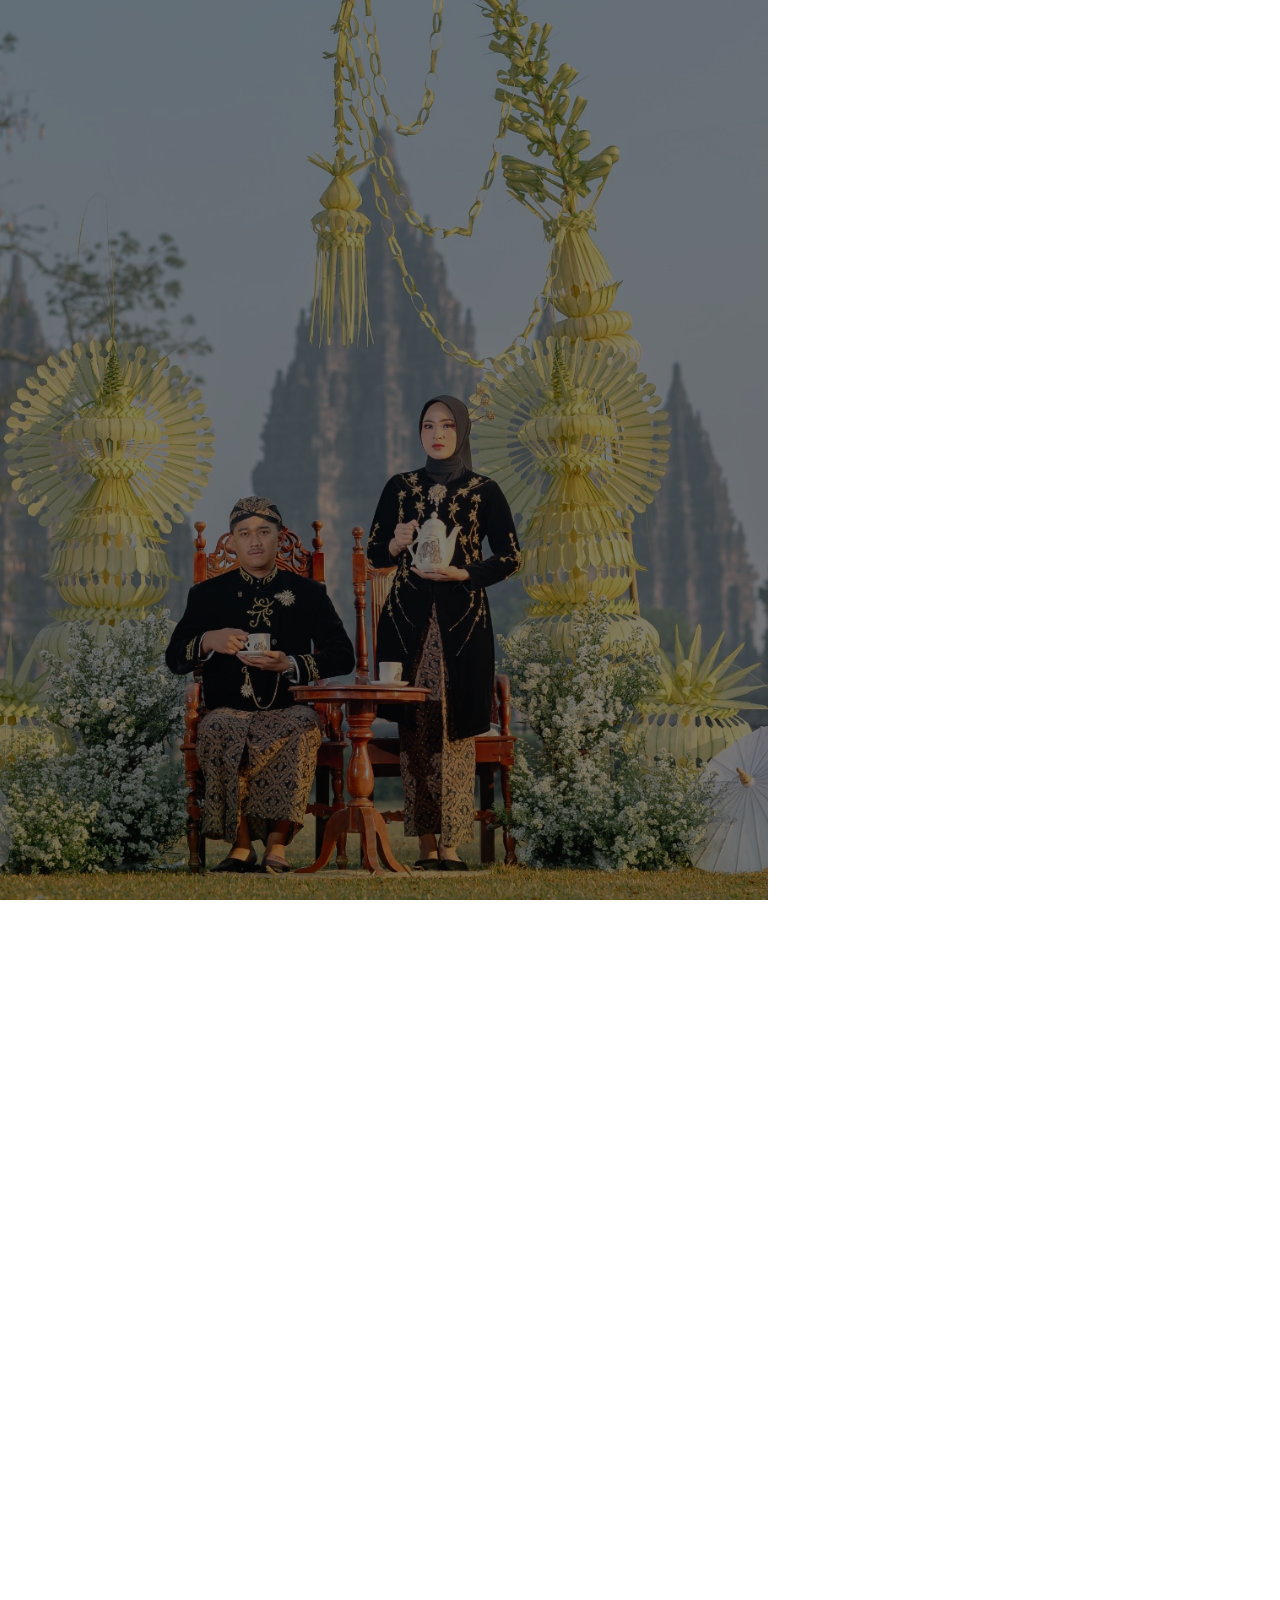
==== commit e582329f: "Update background video and slow down anchor scroll on LET'S OPEN button" ====
--- a/index2.html
+++ b/index2.html
@@ -1567,6 +1567,36 @@
     window.addEventListener('pageshow', resetToCover);
     window.addEventListener('beforeunload', resetToCover);
 
+    function smoothScrollSlow(element, duration) {
+        if (!element) return;
+        duration = duration || 2000;
+        var startPosition = window.pageYOffset || document.documentElement.scrollTop || document.body.scrollTop || 0;
+        var targetPosition = element.getBoundingClientRect().top + startPosition;
+        var distance = targetPosition - startPosition;
+        var startTime = null;
+
+        function easeInOutQuad(t, b, c, d) {
+            t /= d / 2;
+            if (t < 1) return c / 2 * t * t + b;
+            t--;
+            return -c / 2 * (t * (t - 2) - 1) + b;
+        }
+
+        function step(currentTime) {
+            if (!startTime) startTime = currentTime;
+            var timeElapsed = currentTime - startTime;
+            var nextPos = easeInOutQuad(timeElapsed, startPosition, distance, duration);
+            window.scrollTo(0, nextPos);
+            if (timeElapsed < duration) {
+                requestAnimationFrame(step);
+            } else {
+                window.scrollTo(0, targetPosition);
+            }
+        }
+
+        requestAnimationFrame(step);
+    }
+
     function initTombolBuka() {
         var tombolBuka = document.getElementById("tombol-buka");
         if (tombolBuka) {
@@ -1574,16 +1604,20 @@
             if (linkBuka) {
                 linkBuka.addEventListener('click', function(e) {
                     e.preventDefault();
-                });
+                    e.stopImmediatePropagation();
+                }, true);
             }
             tombolBuka.onclick = function(e) {
-                if (e) e.preventDefault();
+                if (e) {
+                    e.preventDefault();
+                    e.stopImmediatePropagation();
+                }
                 unlockSection();
                 playAudio();
                 hideButton();
                 var target = document.getElementById("opening");
                 if (target) {
-                    target.scrollIntoView({ behavior: 'smooth' });
+                    smoothScrollSlow(target, 2000);
                 }
             };
         }
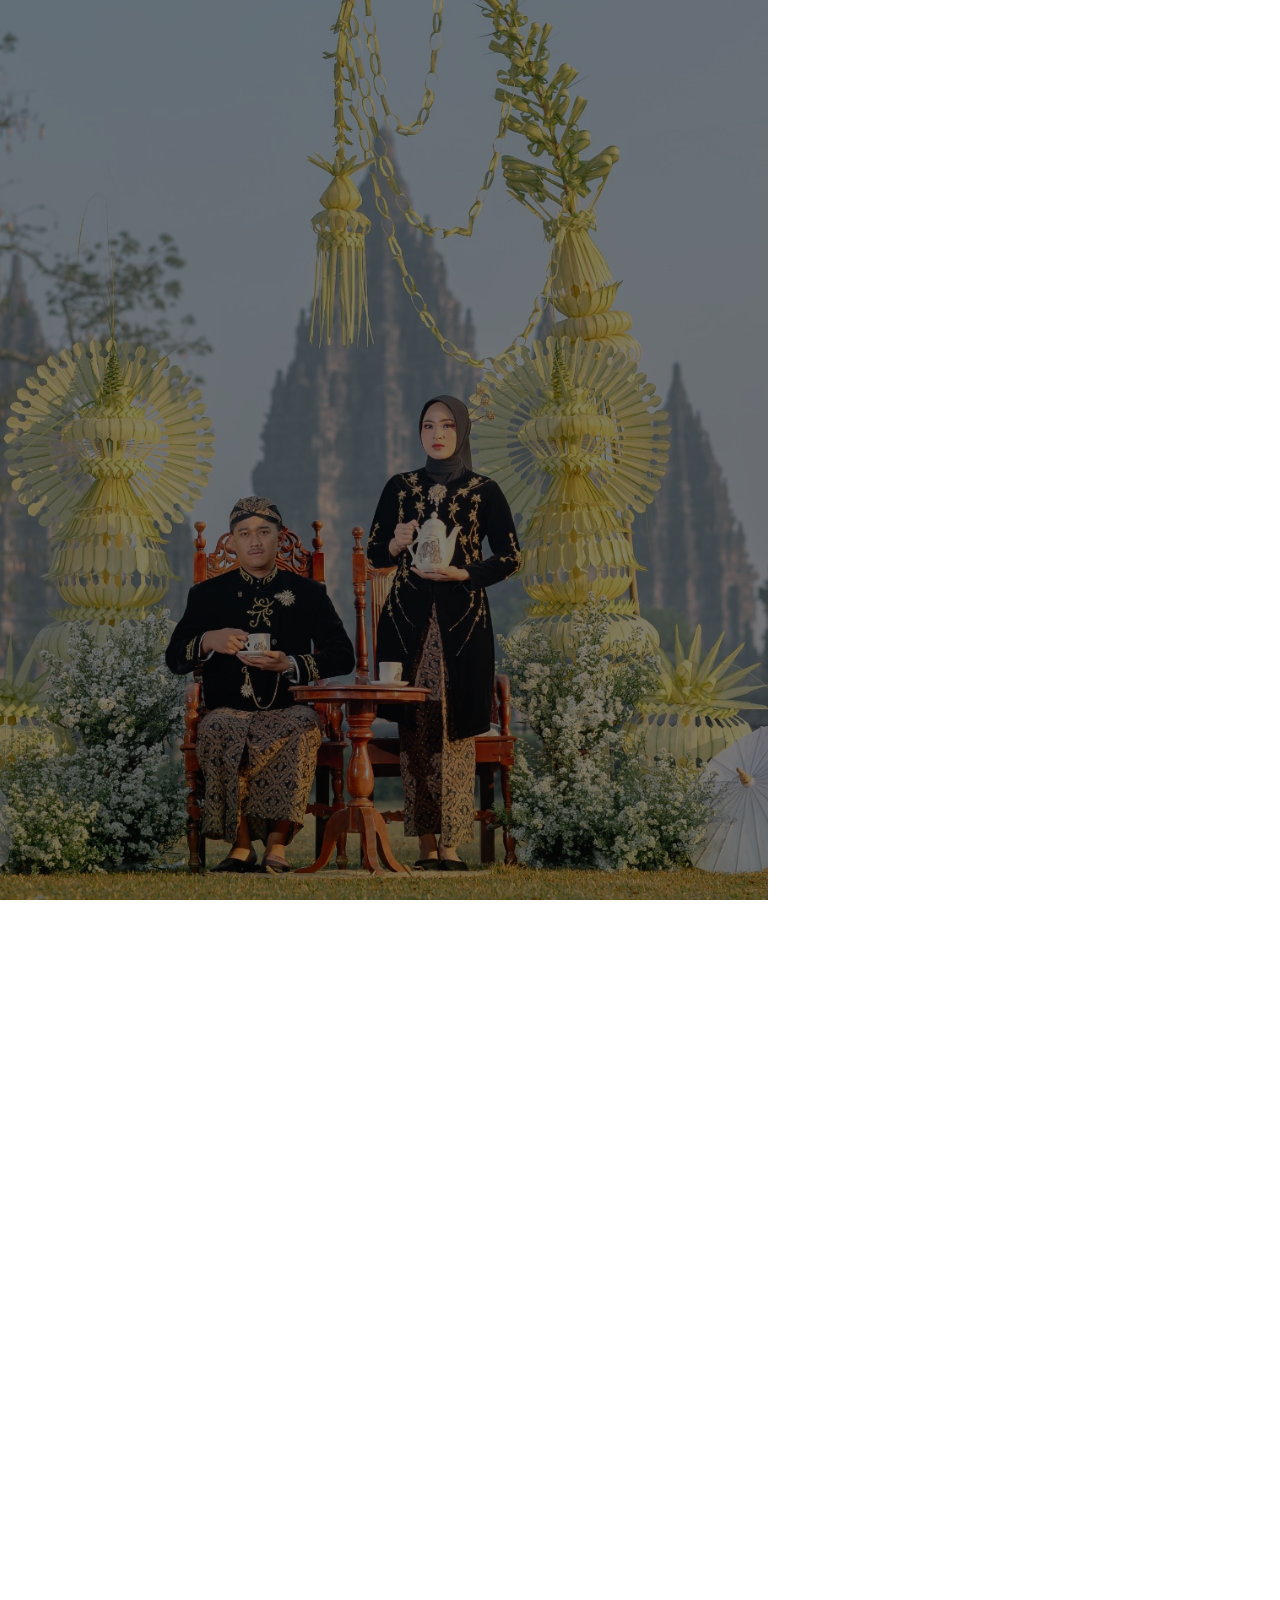
==== commit 072870ee: "Fix LET'S OPEN click trigger so scrolling unlocks reliably and anchors down smoothly" ====
--- a/index2.html
+++ b/index2.html
@@ -1569,28 +1569,38 @@
 
     function smoothScrollSlow(element, duration) {
         if (!element) return;
-        duration = duration || 2000;
+        duration = duration || 1800;
+        
+        document.body.classList.add("scroll-enabled");
+        document.body.style.overflow = "auto";
+        document.documentElement.style.overflow = "auto";
+
         var startPosition = window.pageYOffset || document.documentElement.scrollTop || document.body.scrollTop || 0;
         var targetPosition = element.getBoundingClientRect().top + startPosition;
         var distance = targetPosition - startPosition;
         var startTime = null;
 
-        function easeInOutQuad(t, b, c, d) {
+        function easeInOutCubic(t, b, c, d) {
             t /= d / 2;
-            if (t < 1) return c / 2 * t * t + b;
-            t--;
-            return -c / 2 * (t * (t - 2) - 1) + b;
+            if (t < 1) return c / 2 * t * t * t + b;
+            t -= 2;
+            return c / 2 * (t * t * t + 2) + b;
         }
 
         function step(currentTime) {
             if (!startTime) startTime = currentTime;
             var timeElapsed = currentTime - startTime;
-            var nextPos = easeInOutQuad(timeElapsed, startPosition, distance, duration);
+            var nextPos = easeInOutCubic(timeElapsed, startPosition, distance, duration);
             window.scrollTo(0, nextPos);
+            if (document.documentElement) document.documentElement.scrollTop = nextPos;
+            if (document.body) document.body.scrollTop = nextPos;
+
             if (timeElapsed < duration) {
                 requestAnimationFrame(step);
             } else {
                 window.scrollTo(0, targetPosition);
+                if (document.documentElement) document.documentElement.scrollTop = targetPosition;
+                if (document.body) document.body.scrollTop = targetPosition;
             }
         }
 
@@ -1599,27 +1609,34 @@
 
     function initTombolBuka() {
         var tombolBuka = document.getElementById("tombol-buka");
-        if (tombolBuka) {
-            var linkBuka = tombolBuka.querySelector('a');
-            if (linkBuka) {
-                linkBuka.addEventListener('click', function(e) {
-                    e.preventDefault();
-                    e.stopImmediatePropagation();
-                }, true);
+        if (!tombolBuka) return;
+
+        function triggerOpen(e) {
+            if (e && typeof e.preventDefault === 'function') {
+                e.preventDefault();
             }
-            tombolBuka.onclick = function(e) {
-                if (e) {
-                    e.preventDefault();
-                    e.stopImmediatePropagation();
-                }
-                unlockSection();
-                playAudio();
-                hideButton();
-                var target = document.getElementById("opening");
-                if (target) {
-                    smoothScrollSlow(target, 2000);
-                }
-            };
+            
+            unlockSection();
+            document.body.classList.add("scroll-enabled");
+            document.body.style.overflow = "auto";
+            document.documentElement.style.overflow = "auto";
+            
+            playAudio();
+            hideButton();
+            
+            var target = document.getElementById("opening");
+            if (target) {
+                setTimeout(function() {
+                    smoothScrollSlow(target, 1800);
+                }, 50);
+            }
+        }
+
+        tombolBuka.onclick = triggerOpen;
+        
+        var linkBuka = tombolBuka.querySelector('a');
+        if (linkBuka) {
+            linkBuka.onclick = triggerOpen;
         }
     }
 
